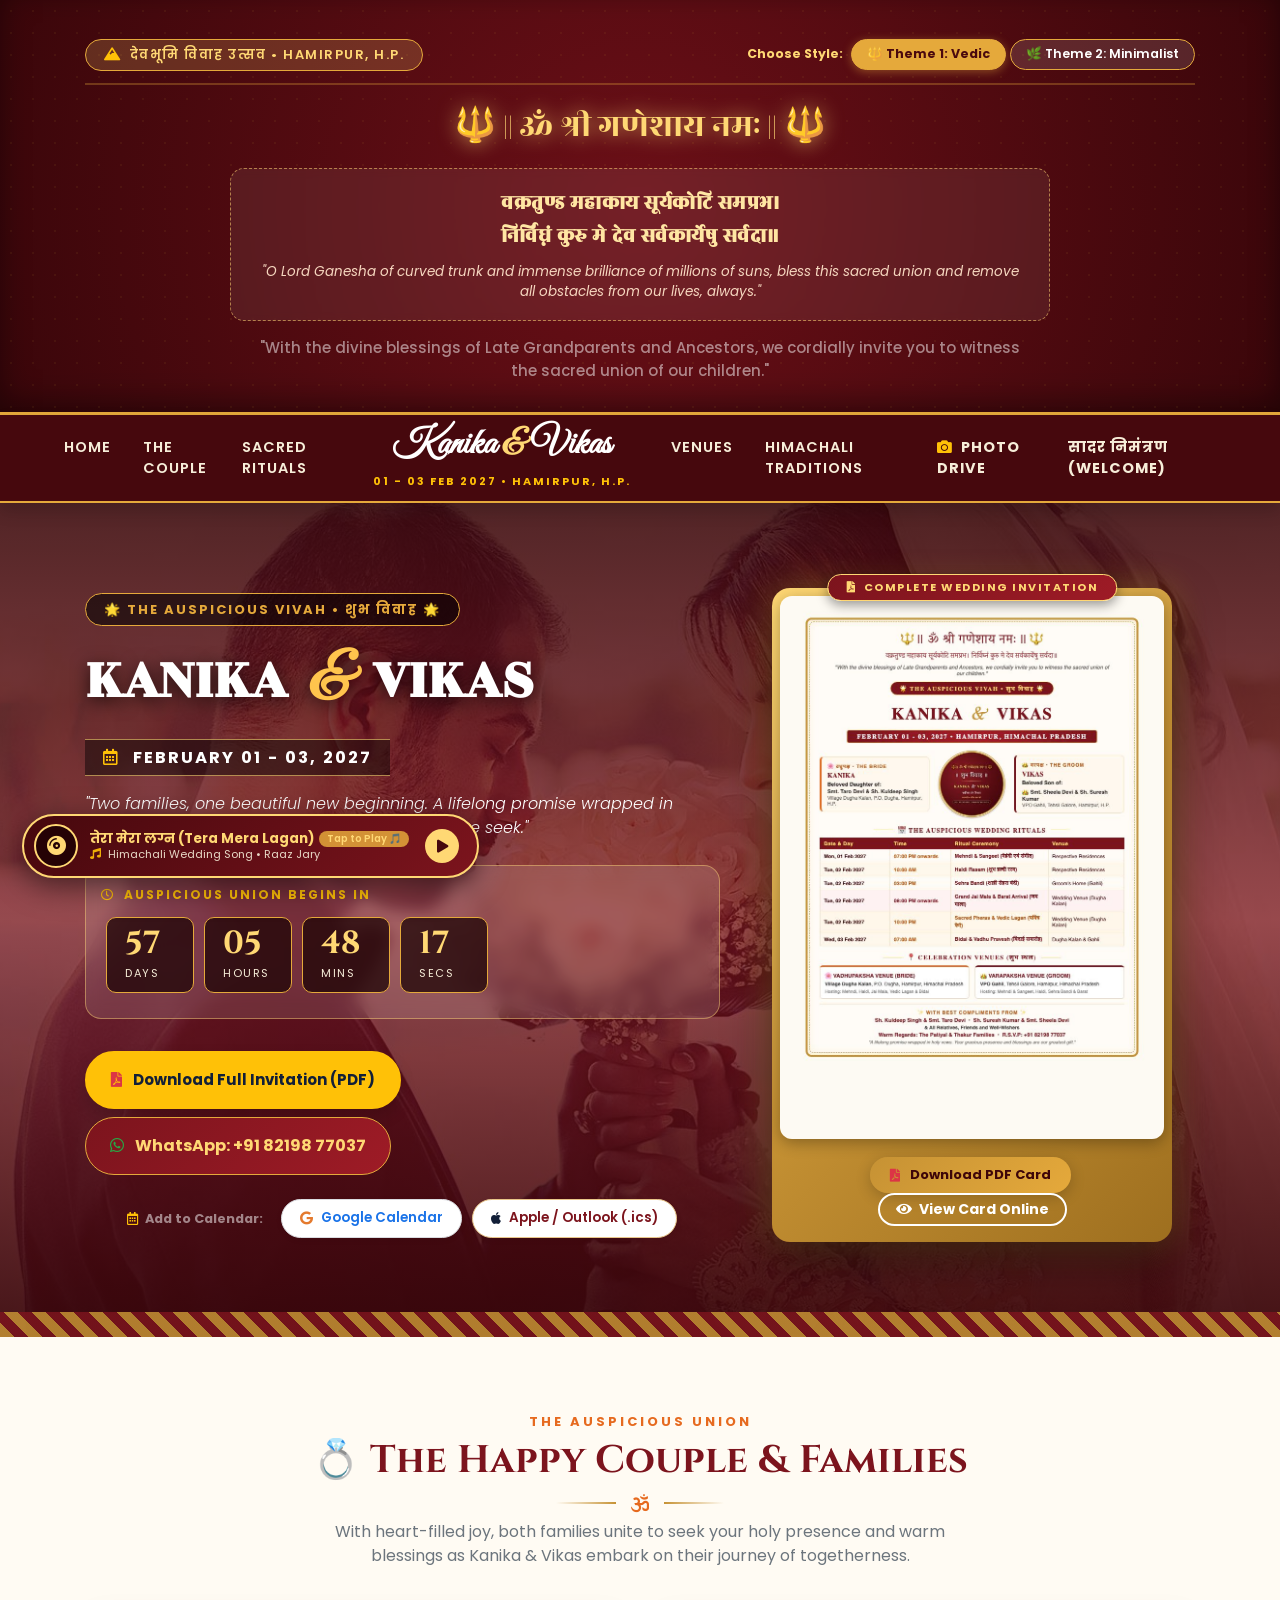
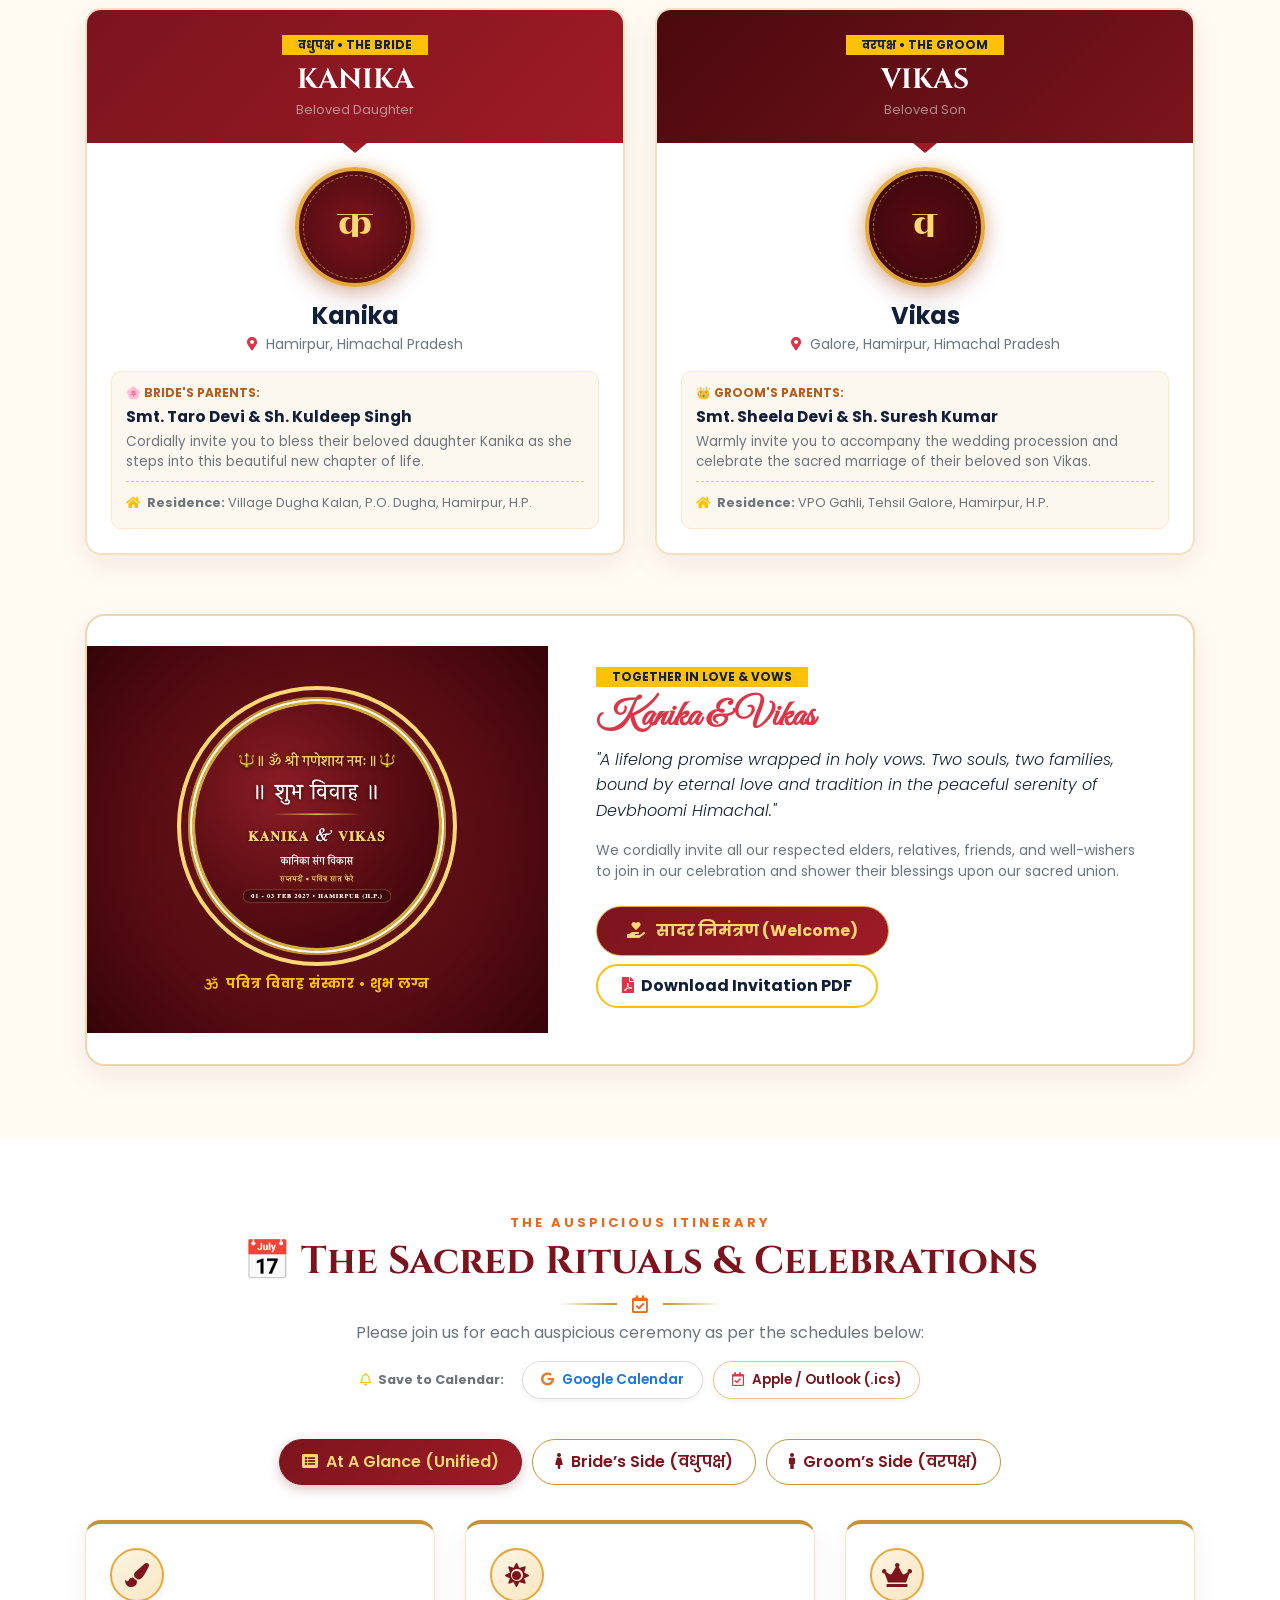
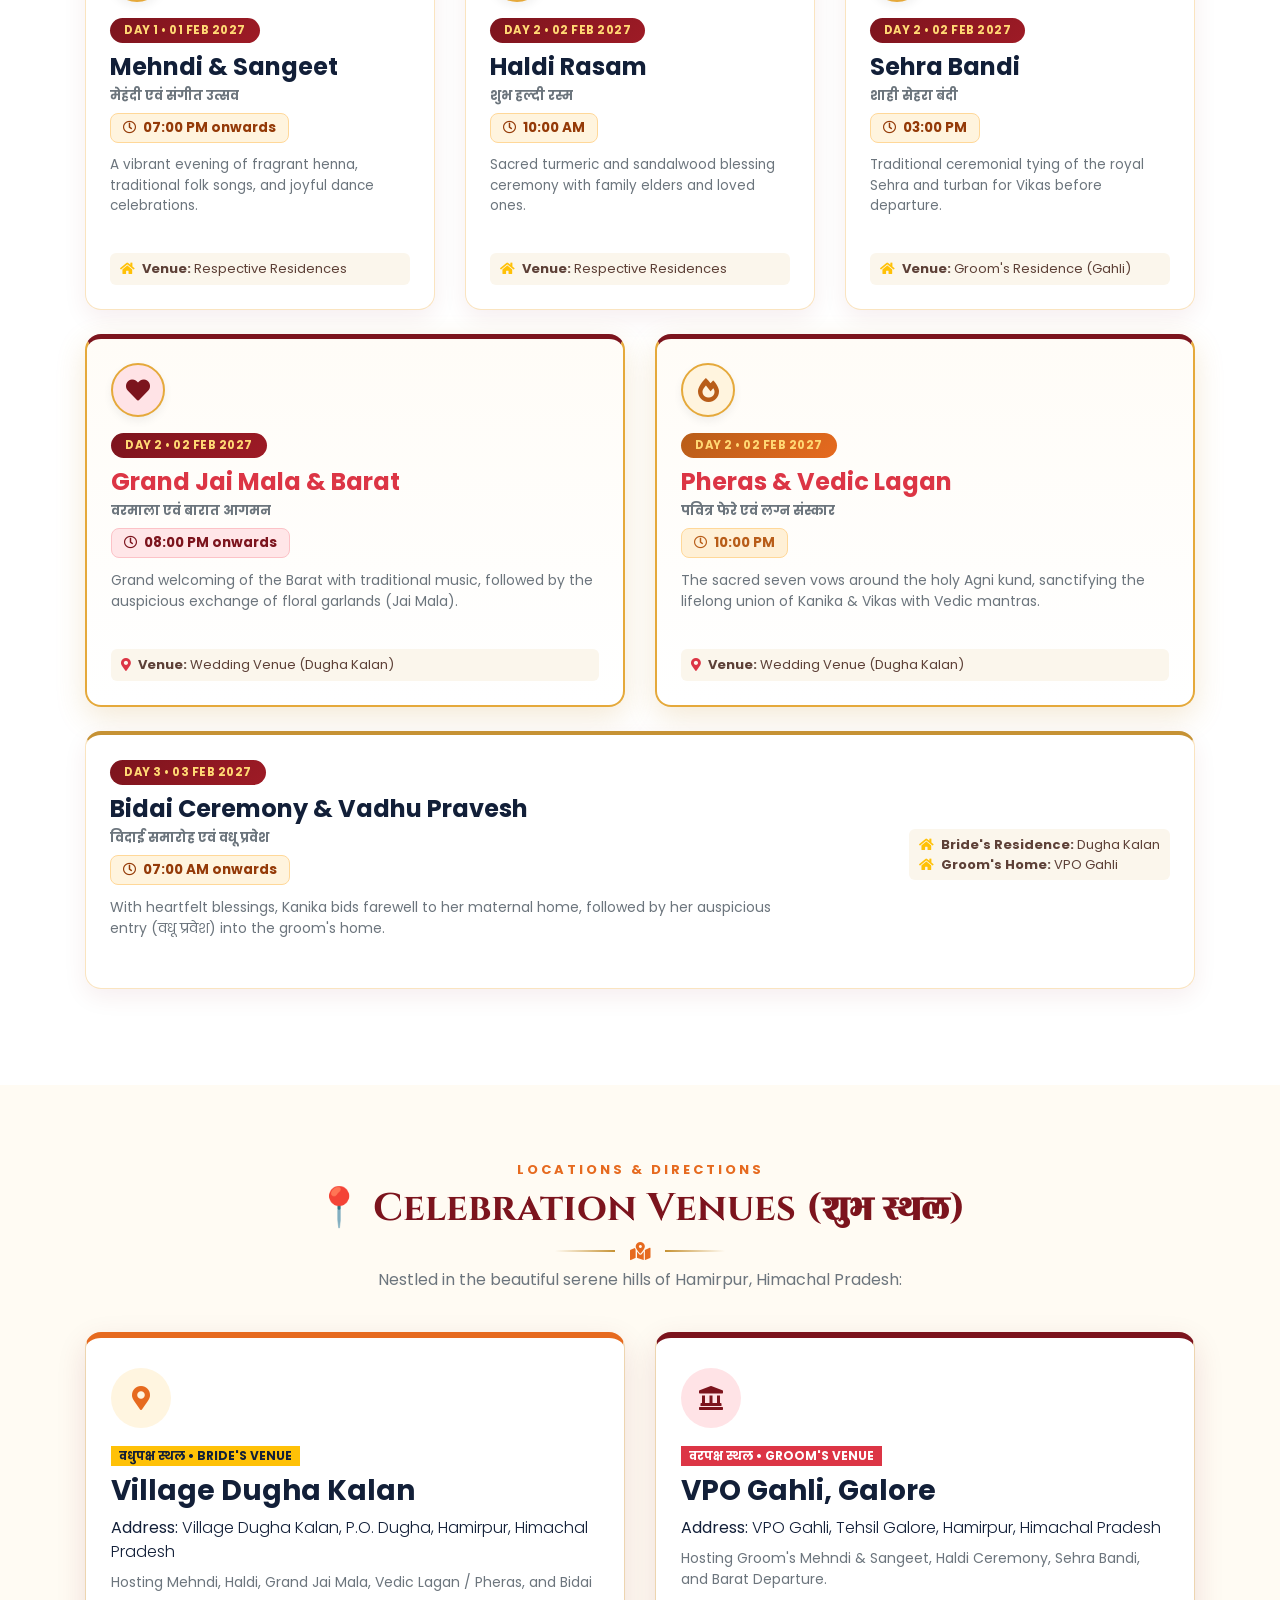
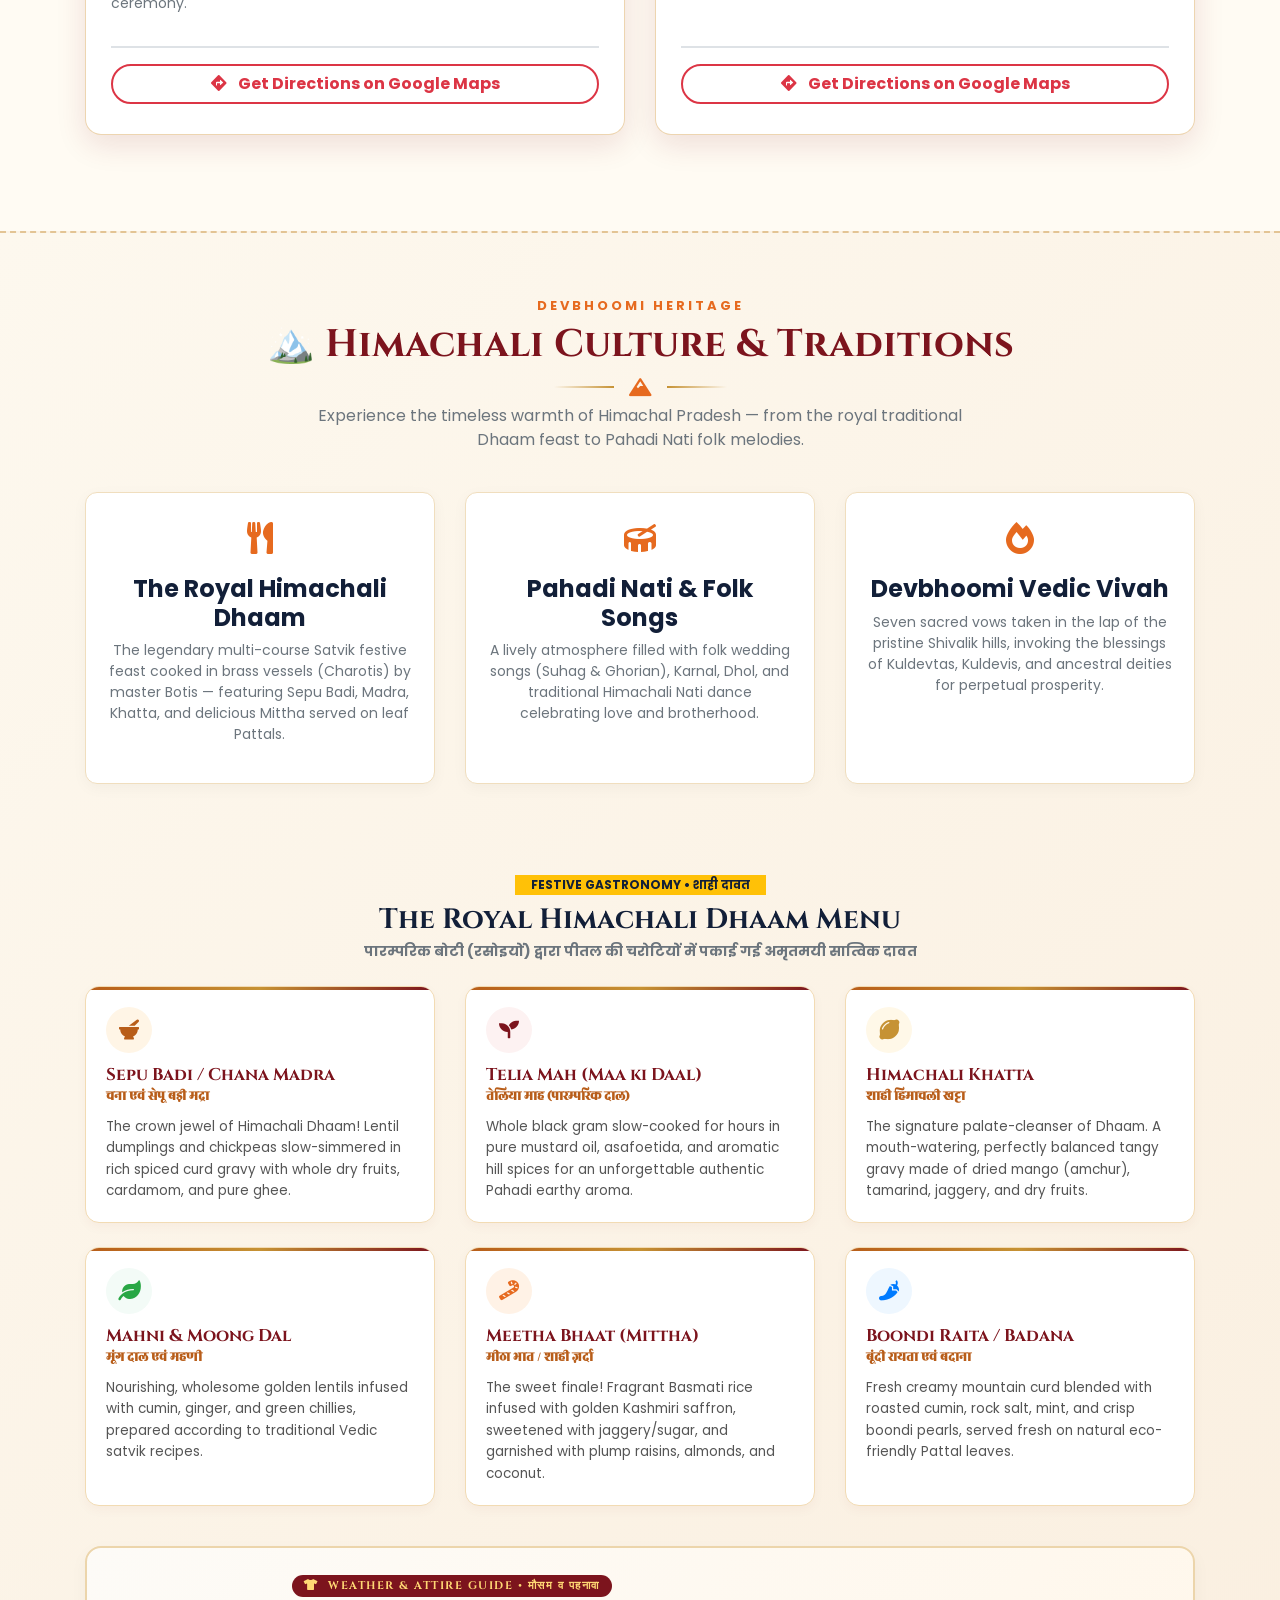
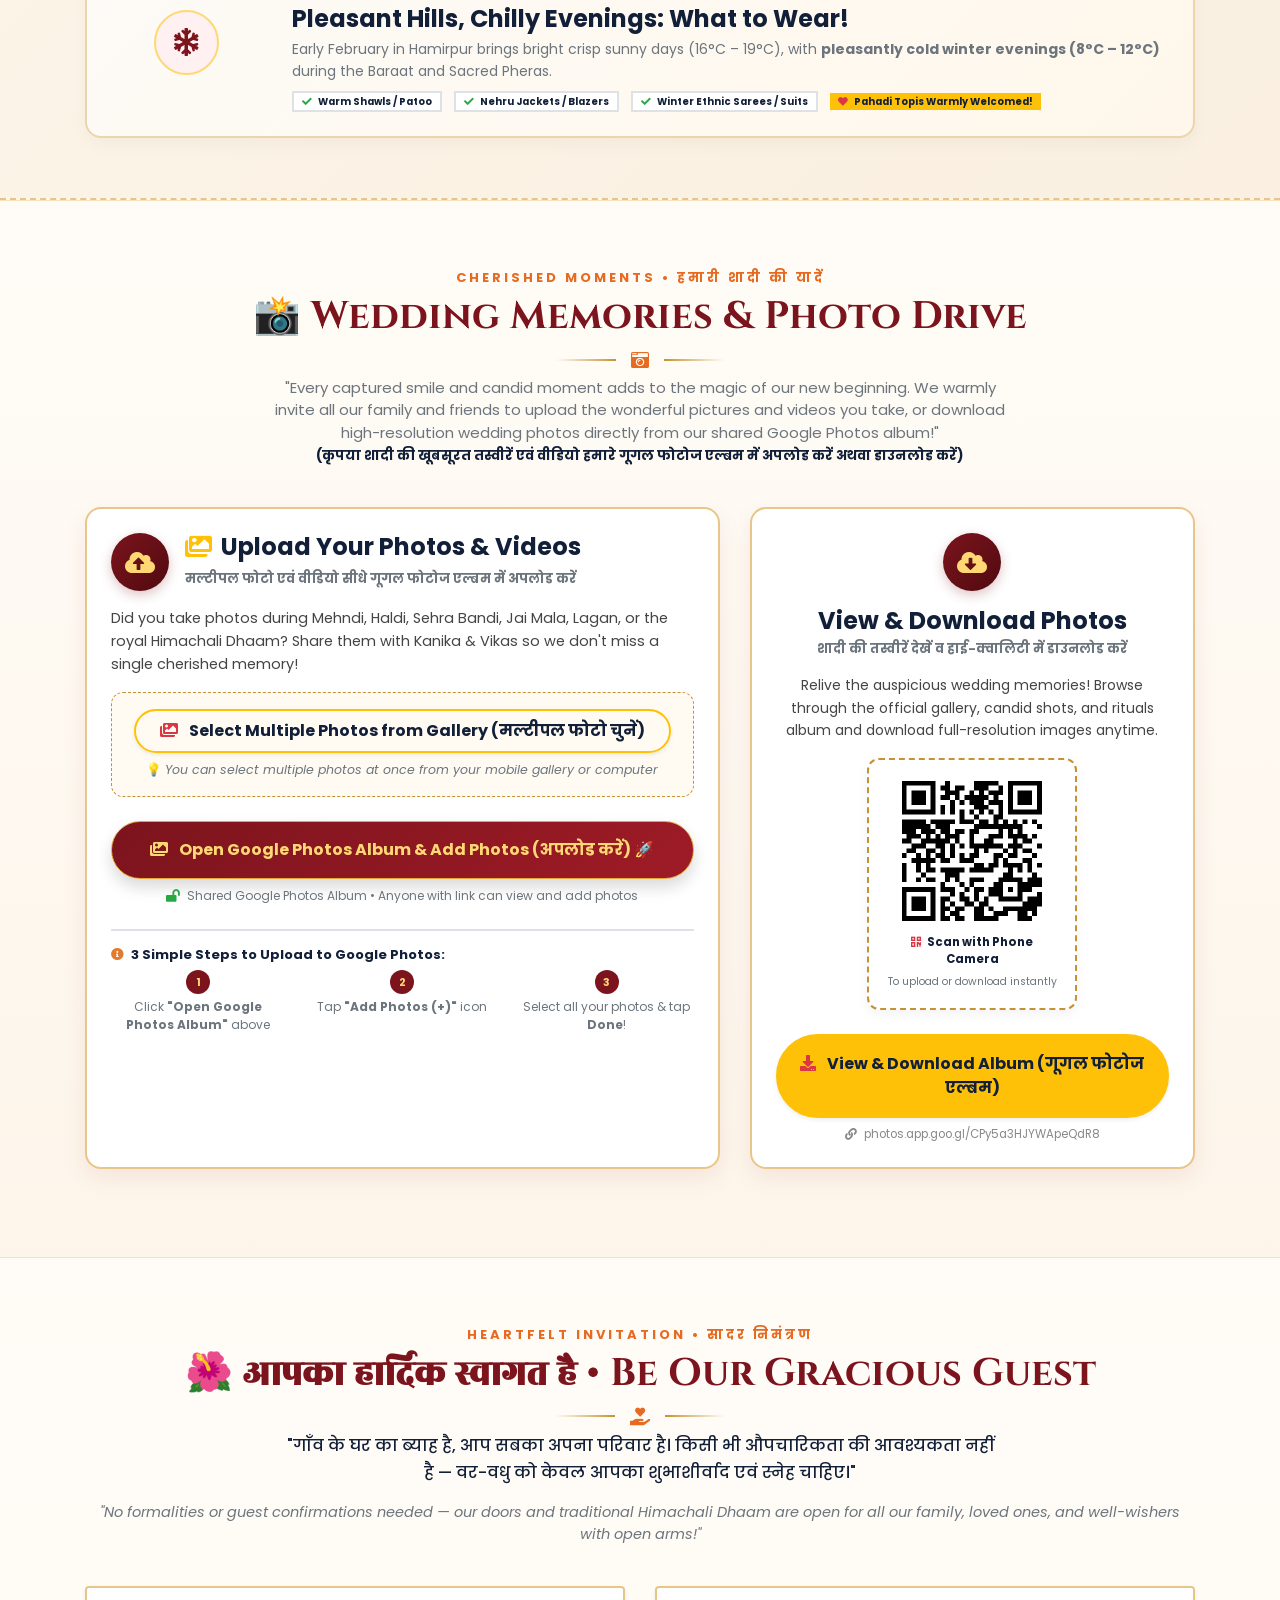
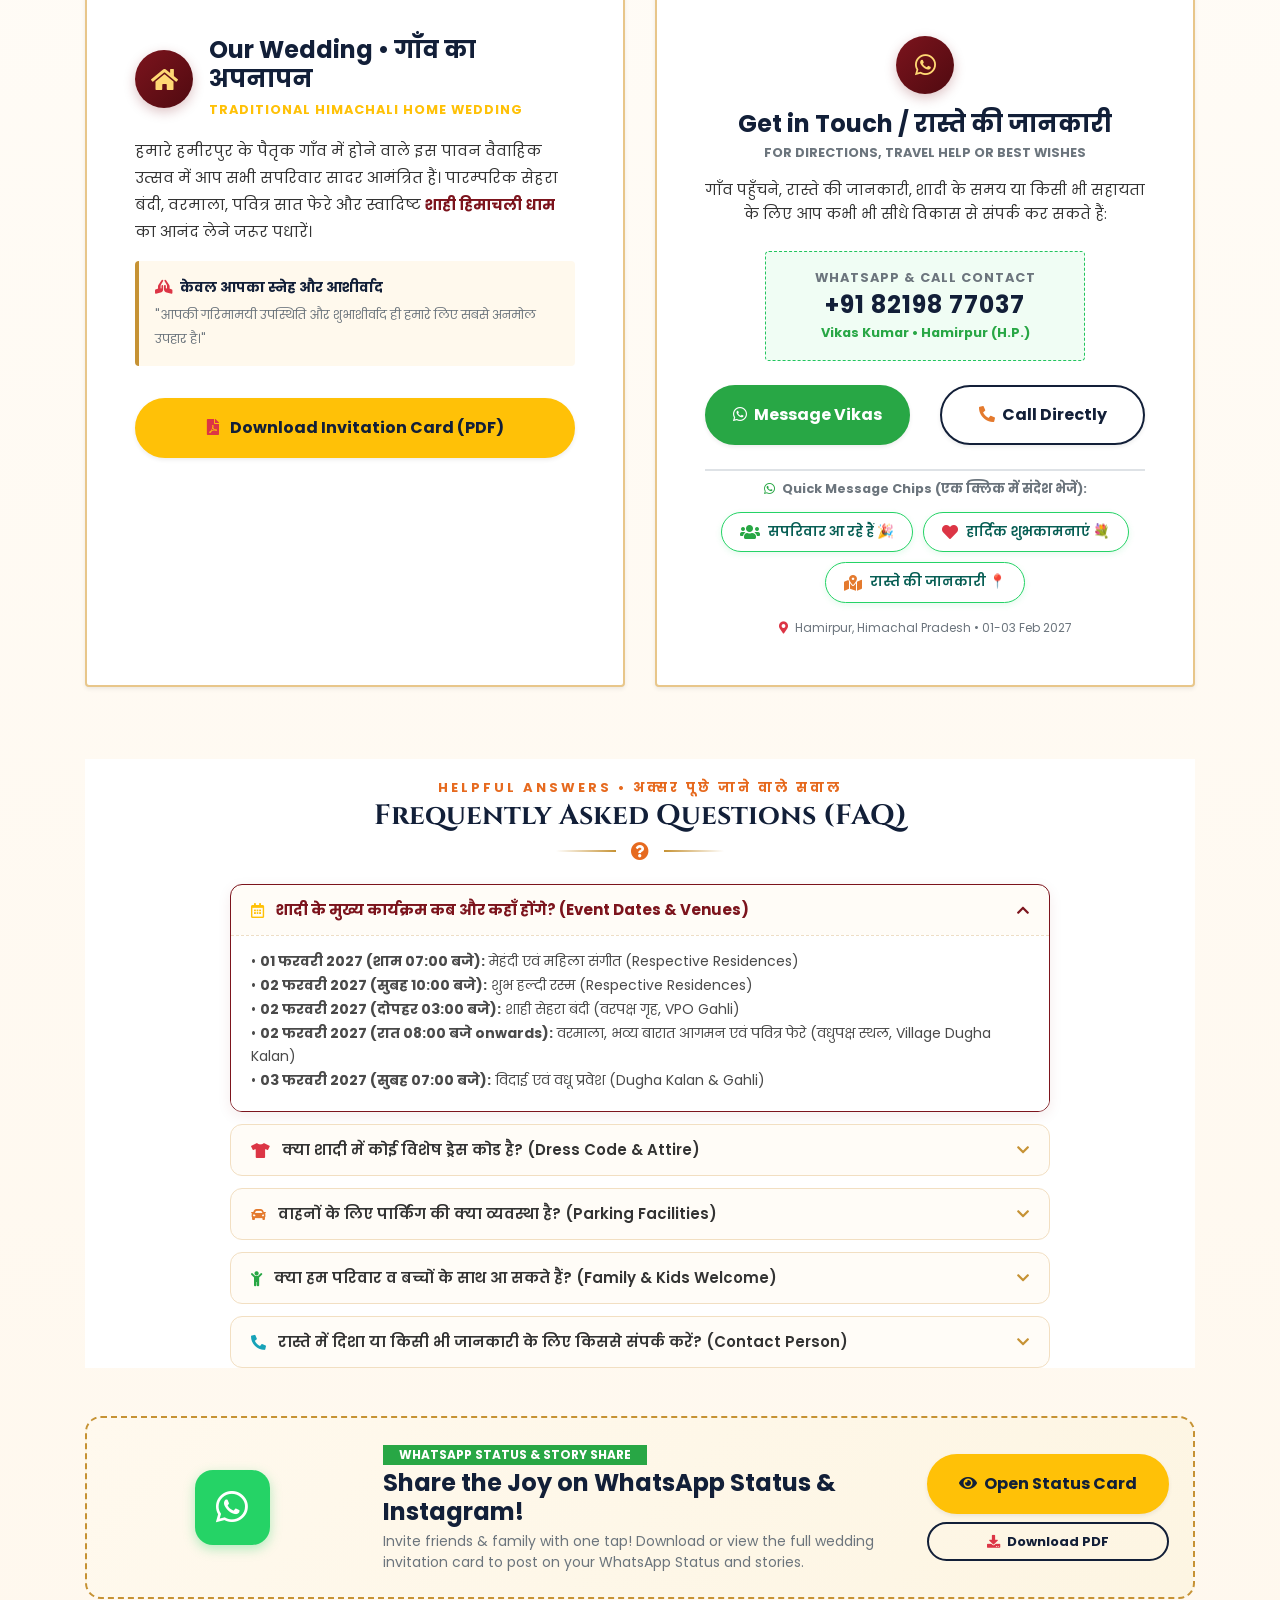
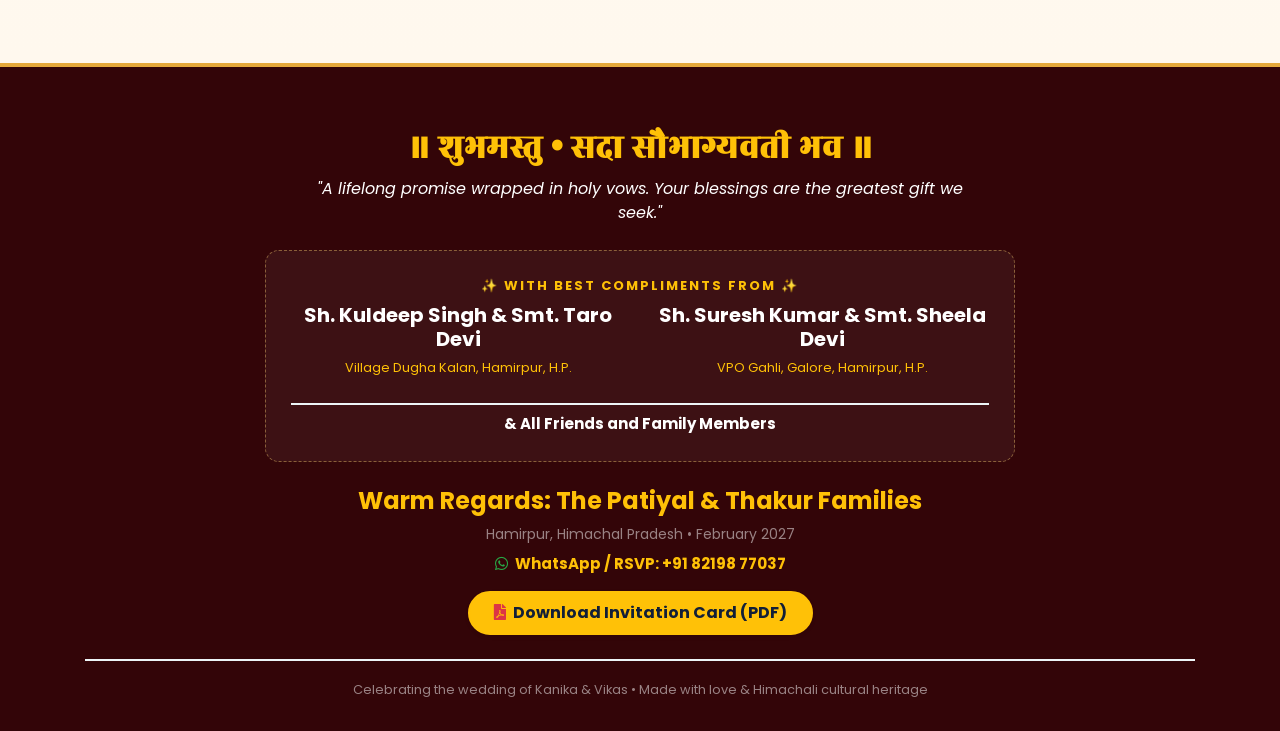
==== index.html @ 939f7680 "ui chnages" ====
<!DOCTYPE html>
<html lang="en">

<head>
    <meta charset="utf-8">
    <title>Kanika & Vikas Wedding | The Auspicious Vivah | Hamirpur, Himachal Pradesh</title>
    <meta content="width=device-width, initial-scale=1.0" name="viewport">
    <meta content="Kanika and Vikas Wedding, Himachali Wedding, Royal Vedic Vivah, Hamirpur Himachal Pradesh" name="keywords">
    <meta content="With the divine blessings of Late Grandparents & Ancestors, cordially inviting you to celebrate the marriage of Kanika & Vikas. February 01-03, 2027 in Hamirpur, H.P." name="description">

    <!-- Favicon -->
    <link href="img/favicon.ico" rel="icon" type="image/x-icon">
    <link href="img/royal-vivah-crest.png" rel="apple-touch-icon">

    <!-- Open Graph / WhatsApp Sharing Metadata -->
    <meta property="og:type" content="website">
    <meta property="og:title" content="Kanika &amp; Vikas Wedding | Auspicious Vivah • 01-03 Feb 2027">
    <meta property="og:description" content="With the divine blessings of our ancestors, cordially inviting you with family to celebrate the sacred marriage of Kanika &amp; Vikas in Hamirpur, Himachal Pradesh.">
    <meta property="og:image" content="img/royal-vivah-crest.png">
    <meta property="og:site_name" content="Kanika &amp; Vikas Wedding">

    <!-- Twitter Cards -->
    <meta name="twitter:card" content="summary_large_image">
    <meta name="twitter:title" content="Kanika &amp; Vikas Wedding | Auspicious Vivah • 01-03 Feb 2027">
    <meta name="twitter:description" content="Cordially inviting you with family to celebrate the sacred marriage of Kanika &amp; Vikas in Hamirpur, Himachal Pradesh.">
    <meta name="twitter:image" content="img/royal-vivah-crest.png">

    <!-- Google Web Fonts -->
    <link rel="preconnect" href="https://fonts.gstatic.com">
    <link href="https://fonts.googleapis.com/css2?family=Cinzel:wght@500;600;700;800&family=Great+Vibes&family=Marcellus&family=Montserrat:wght@400;500;600;700&family=Poppins:wght@300;400;500;600;700&family=Rozha+One&family=Yatra+One&display=swap" rel="stylesheet"> 

    <!-- Font Awesome -->
    <link href="https://cdnjs.cloudflare.com/ajax/libs/font-awesome/5.15.4/css/all.min.css" rel="stylesheet">

    <!-- Customized Bootstrap Stylesheet -->
    <link href="css/style.css" rel="stylesheet">

    <!-- Himachali Royal Vedic & Modern Minimalist Custom Styles -->
    <link href="css/himachali-vedic.css" rel="stylesheet">
</head>

<body data-spy="scroll" data-target=".navbar" data-offset="75">

    <!-- Background Audio: Plays Automatically by Default -->
    <audio id="weddingAudio" autoplay loop playsinline webkit-playsinline preload="auto">
        <source src="audio/tera-mera-lagan.mp3" type="audio/mpeg">
    </audio>

    <!-- Floating Music Bar -->
    <div class="floating-music-bar pulse-glow" id="floatingMusicBar" title="Click to Pause / Play 'Tera Mera Lagan' Himachali wedding song">
        <div class="music-disc-icon" id="musicDiscIcon">
            <i class="fas fa-compact-disc"></i>
        </div>
        <div class="music-info">
            <div class="d-flex align-items-center">
                <span class="music-title">तेरा मेरा लग्न (Tera Mera Lagan)</span>
                <span class="music-status-pill" id="musicStatusPill" style="background: rgba(229, 169, 59, 0.85);">Tap to Play 🎵</span>
            </div>
            <span class="music-subtitle">
                <i class="fas fa-music text-warning mr-1"></i> Himachali Wedding Song • Raaz Jary
            </span>
        </div>
        <button type="button" class="music-play-btn ml-1" id="btnMusicPlayToggle" aria-label="Toggle Play">
            <i class="fas fa-play" id="musicPlayBtnIcon"></i>
        </button>
    </div>

    <!-- Auspicious Vedic Invocation Header -->
    <header class="vedic-hero-banner" id="vedic-header">
        <!-- Top Utility Bar: Himachal Cultural Tag & Theme Switcher -->
        <div class="container mb-3">
            <div class="d-flex flex-wrap align-items-center justify-content-between pb-2 border-bottom border-warning" style="border-bottom-color: rgba(229, 169, 59, 0.3) !important;">
                <div class="d-flex align-items-center my-1">
                    <span class="himachali-badge">
                        <i class="fas fa-mountain text-warning"></i> देवभूमि विवाह उत्सव • Hamirpur, H.P.
                    </span>
                </div>
                <div class="d-flex align-items-center my-1">
                    <span class="mr-2 font-weight-bold d-none d-sm-inline" style="font-size: 12.5px; color: #ffd874;">Choose Style:</span>
                    <button type="button" class="theme-pill-btn active mr-1" id="btnThemeVedic" title="Traditional Vedic & Royal Himachali">
                        🔱 Theme 1: Vedic
                    </button>
                    <button type="button" class="theme-pill-btn" id="btnThemeMinimalist" title="Modern Minimalist & Clean">
                        🌿 Theme 2: Minimalist
                    </button>
                </div>
            </div>
        </div>

        <!-- Sacred Shloka & Ancestor Blessings -->
        <div class="container">
            <div class="om-symbol">🔱 || ॐ श्री गणेशाय नमः || 🔱</div>
            
            <div class="shloka-box">
                <div class="shloka-sanskrit font-sanskrit">
                    वक्रतुण्ड महाकाय सूर्यकोटि समप्रभ।<br>
                    निर्विघ्नं कुरु मे देव सर्वकार्येषु सर्वदा॥
                </div>
                <p class="shloka-meaning">
                    "O Lord Ganesha of curved trunk and immense brilliance of millions of suns, bless this sacred union and remove all obstacles from our lives, always."
                </p>
            </div>

            <div class="mt-3">
                <p class="text-white-50 mx-auto mb-0" style="font-size: 15px; font-weight: 500; max-width: 780px;">
                    "With the divine blessings of Late Grandparents and Ancestors, we cordially invite you to witness the sacred union of our children."
                </p>
            </div>
        </div>
    </header>

    <!-- Main Navigation Bar (Always Visible & Sticky) -->
    <nav class="navbar sticky-top shadow-sm navbar-expand-lg bg-dark navbar-dark px-lg-5">
        <a href="#home" class="navbar-brand d-block d-lg-none py-2">
            <h2 class="font-secondary text-white mb-0" style="font-size: 1.7rem;">Kanika <span class="text-warning">&</span> Vikas</h2>
        </a>
        <button type="button" class="navbar-toggler my-2" data-toggle="collapse" data-target="#navbarCollapse" aria-label="Toggle navigation">
            <span class="navbar-toggler-icon"></span>
        </button>
        <div class="collapse navbar-collapse justify-content-between" id="navbarCollapse">
            <div class="navbar-nav ml-auto py-0">
                <a href="#home" class="nav-item nav-link active">Home</a>
                <a href="#about" class="nav-item nav-link">The Couple</a>
                <a href="#rituals" class="nav-item nav-link">Sacred Rituals</a>
            </div>
            <a href="#home" class="navbar-brand mx-4 d-none d-lg-block text-center py-2">
                <h1 class="font-secondary text-white mb-n1" style="font-size: 2.3rem;">Kanika <span style="color: #ffd874;">&</span> Vikas</h1>
                <small class="text-warning text-uppercase font-weight-bold" style="letter-spacing: 2px; font-size: 11px;">01 - 03 Feb 2027 • Hamirpur, H.P.</small>
            </a>
            <div class="navbar-nav mr-auto py-0">
                <a href="#venues" class="nav-item nav-link">Venues</a>
                <a href="#traditions" class="nav-item nav-link">Himachali Traditions</a>
                <a href="#memories" class="nav-item nav-link font-weight-bold text-warning"><i class="fas fa-camera text-warning mr-1"></i> Photo Drive</a>
                <a href="#welcome" class="nav-item nav-link font-weight-bold">सादर निमंत्रण (Welcome)</a>
            </div>
        </div>
    </nav>
    <!-- Navbar End -->

    <!-- Hero / Celebration Banner with Full Wedding Invitation Card & PDF Download -->
    <section class="himachali-hero" id="home">
        <div class="container position-relative" style="z-index: 2;">
            <div class="row align-items-center">
                <!-- Left Column: Couple Titles, Countdown & PDF Download Buttons -->
                <div class="col-lg-7 text-lg-left text-center mb-5 mb-lg-0">
                    <div class="mb-3">
                        <span class="vivah-hero-pill">
                            🌟 The Auspicious Vivah • शुभ विवाह 🌟
                        </span>
                    </div>
                    
                    <h1 class="couple-names-title m-0">
                        KANIKA <span>&</span> VIKAS
                    </h1>
                    
                    <div class="hero-date-box my-3">
                        <h4 class="text-uppercase font-weight-bold text-white m-0">
                            <i class="far fa-calendar-alt text-warning mr-2"></i> February 01 - 03, 2027
                        </h4>
                    </div>

                    <p class="lead text-light mb-4" style="max-width: 620px; font-size: 16px; font-style: italic;">
                        "Two families, one beautiful new beginning. A lifelong promise wrapped in holy vows. Your blessings are the greatest gift we seek."
                    </p>

                    <!-- Live Countdown Timer -->
                    <div class="countdown-container ml-lg-0">
                        <div class="text-uppercase font-weight-bold text-warning mb-2" style="font-size: 12px; letter-spacing: 2px;">
                            <i class="far fa-clock mr-1"></i> Auspicious Union Begins In
                        </div>
                        <div class="d-flex justify-content-lg-start justify-content-center flex-wrap">
                            <div class="countdown-box">
                                <div class="countdown-num" id="countDays">--</div>
                                <div class="countdown-label">Days</div>
                            </div>
                            <div class="countdown-box">
                                <div class="countdown-num" id="countHours">--</div>
                                <div class="countdown-label">Hours</div>
                            </div>
                            <div class="countdown-box">
                                <div class="countdown-num" id="countMinutes">--</div>
                                <div class="countdown-label">Mins</div>
                            </div>
                            <div class="countdown-box">
                                <div class="countdown-num" id="countSeconds">--</div>
                                <div class="countdown-label">Secs</div>
                            </div>
                        </div>
                    </div>

                    <!-- PDF & WhatsApp Action Buttons -->
                    <div class="mt-4 pt-2 hero-cta-buttons">
                        <a href="Vikas-and-Kanika-Wedding-Invitation.pdf" download="Vikas-and-Kanika-Wedding-Invitation.pdf" class="btn btn-warning font-weight-bold rounded-pill px-4 py-3 mr-2 mb-2 shadow text-dark" style="font-size: 15px;">
                            <i class="fas fa-file-pdf mr-2 text-danger"></i> Download Full Invitation (PDF)
                        </a>
                        <a href="https://wa.me/918219877037?text=Namaste%20%F0%9F%99%8F%20Hearty%20congratulations%20to%20Kanika%20%26%20Vikas%20on%20their%20wedding!" target="_blank" rel="noopener noreferrer" class="btn btn-royal-primary mr-2 mb-2 font-weight-bold py-3 px-4">
                            <i class="fab fa-whatsapp mr-2 text-success"></i> WhatsApp: +91 82198 77037
                        </a>
                    </div>

                    <!-- Add to Calendar Quick Actions -->
                    <div class="calendar-action-wrap mt-3">
                        <span class="text-white-50 small mr-2 font-weight-bold"><i class="far fa-calendar-alt text-warning mr-1"></i> Add to Calendar:</span>
                        <a href="https://calendar.google.com/calendar/render?action=TEMPLATE&text=Kanika+%26+Vikas+Wedding+(Jai+Mala+%26+Vedic+Lagan)&dates=20270202T133000Z/20270202T233000Z&details=With+the+divine+blessings+of+family+and+ancestors,+cordially+inviting+you+to+celebrate+the+sacred+marriage+of+Kanika+%26+Vikas.+Hamirpur,+H.P.+Contact:+%2B918219877037&location=Village+Dugha+Kalan,+Hamirpur,+Himachal+Pradesh" target="_blank" rel="noopener noreferrer" class="btn-cal-pill btn-cal-google">
                            <i class="fab fa-google text-primary"></i> Google Calendar
                        </a>
                        <a href="Kanika-and-Vikas-Wedding.ics" download="Kanika-and-Vikas-Wedding.ics" class="btn-cal-pill btn-cal-ics">
                            <i class="fab fa-apple text-dark"></i> Apple / Outlook (.ics)
                        </a>
                    </div>
                </div>

                <!-- Right Column: Printable Full Invitation Card Preview -->
                <div class="col-lg-5 text-center">
                    <div class="royal-card-showcase">
                        <div class="invitation-badge-top">
                            <i class="fas fa-file-pdf mr-1"></i> Complete Wedding Invitation
                        </div>
                        <img src="img/invitation-card-full-preview.jpg" alt="Vikas and Kanika Complete Wedding Invitation Card with All Details" class="royal-invitation-img">
                        <div class="p-2 text-center">
                            <a href="Vikas-and-Kanika-Wedding-Invitation.pdf" download="Vikas-and-Kanika-Wedding-Invitation.pdf" class="view-card-btn mr-1">
                                <i class="fas fa-file-pdf text-danger mr-1"></i> Download PDF Card
                            </a>
                            <a href="invitation-card.html" target="_blank" rel="noopener noreferrer" class="btn btn-sm btn-outline-light rounded-pill px-3 py-1 font-weight-bold">
                                <i class="fas fa-eye mr-1"></i> View Card Online
                            </a>
                        </div>
                    </div>
                </div>
            </div>
        </div>
    </section>
    <!-- Hero End -->

    <!-- The Happy Couple & Families Start (Clean Dignified Layout without Solo Portraits) -->
    <section class="container-fluid py-5" id="about">
        <div class="container py-4">
            <div class="vedic-section-title text-center">
                <span class="section-subtitle">The Auspicious Union</span>
                <h2>💍 The Happy Couple &amp; Families</h2>
                <div class="traditional-divider">
                    <i class="fas fa-om"></i>
                </div>
                <p class="text-muted mt-2 mx-auto" style="max-width: 680px;">
                    With heart-filled joy, both families unite to seek your holy presence and warm blessings as Kanika &amp; Vikas embark on their journey of togetherness.
                </p>
            </div>

            <div class="row align-items-stretch">
                <!-- The Bride -->
                <div class="col-lg-6 mb-4">
                    <div class="couple-card">
                        <div class="couple-card-header text-center">
                            <span class="badge badge-warning text-dark text-uppercase px-3 py-1 font-weight-bold mb-2">वधुपक्ष • The Bride</span>
                            <h3 class="text-white mb-0 font-weight-bold" style="font-family: 'Cinzel', serif;">KANIKA</h3>
                            <small class="text-white-50">Beloved Daughter</small>
                        </div>
                        <div class="p-4 text-center">
                            <!-- Royal Bride Monogram & Sacred Kalash Emblem -->
                            <div class="monogram-circle">
                                <span>क</span>
                            </div>
                            <h4 class="text-dark font-weight-bold mb-1">Kanika</h4>
                            <p class="text-muted mb-3" style="font-size: 14px;">
                                <i class="fas fa-map-marker-alt text-danger mr-1"></i> Hamirpur, Himachal Pradesh
                            </p>
                            
                            <div class="parents-box text-left">
                                <h6 class="text-uppercase font-weight-bold text-dark mb-1" style="font-size: 12px; color: #b85d19 !important;">
                                    🌸 Bride's Parents:
                                </h6>
                                <p class="m-0 font-weight-bold text-dark" style="font-size: 15.5px;">
                                    Smt. Taro Devi &amp; Sh. Kuldeep Singh
                                </p>
                                <p class="text-muted mb-0 mt-1" style="font-size: 13.5px;">
                                    Cordially invite you to bless their beloved daughter Kanika as she steps into this beautiful new chapter of life.
                                </p>
                                <hr class="my-2" style="border-top: 1px dashed #e5c38d;">
                                <small class="text-muted">
                                    <i class="fas fa-home text-warning mr-1"></i> <strong>Residence:</strong> Village Dugha Kalan, P.O. Dugha, Hamirpur, H.P.
                                </small>
                            </div>
                        </div>
                    </div>
                </div>

                <!-- The Groom -->
                <div class="col-lg-6 mb-4">
                    <div class="couple-card">
                        <div class="couple-card-header text-center" style="background: linear-gradient(135deg, #4a090e, #7c141d);">
                            <span class="badge badge-warning text-dark text-uppercase px-3 py-1 font-weight-bold mb-2">वरपक्ष • The Groom</span>
                            <h3 class="text-white mb-0 font-weight-bold" style="font-family: 'Cinzel', serif;">VIKAS</h3>
                            <small class="text-white-50">Beloved Son</small>
                        </div>
                        <div class="p-4 text-center">
                            <!-- Royal Groom Monogram & Pagdi Emblem -->
                            <div class="monogram-circle" style="background: radial-gradient(circle at center, #580c13 0%, #3a060a 100%);">
                                <span>व</span>
                            </div>
                            <h4 class="text-dark font-weight-bold mb-1">Vikas</h4>
                            <p class="text-muted mb-3" style="font-size: 14px;">
                                <i class="fas fa-map-marker-alt text-danger mr-1"></i> Galore, Hamirpur, Himachal Pradesh
                            </p>
                            
                            <div class="parents-box text-left">
                                <h6 class="text-uppercase font-weight-bold text-dark mb-1" style="font-size: 12px; color: #b85d19 !important;">
                                    👑 Groom's Parents:
                                </h6>
                                <p class="m-0 font-weight-bold text-dark" style="font-size: 15.5px;">
                                    Smt. Sheela Devi &amp; Sh. Suresh Kumar
                                </p>
                                <p class="text-muted mb-0 mt-1" style="font-size: 13.5px;">
                                    Warmly invite you to accompany the wedding procession and celebrate the sacred marriage of their beloved son Vikas.
                                </p>
                                <hr class="my-2" style="border-top: 1px dashed #e5c38d;">
                                <small class="text-muted">
                                    <i class="fas fa-home text-warning mr-1"></i> <strong>Residence:</strong> VPO Gahli, Tehsil Galore, Hamirpur, H.P.
                                </small>
                            </div>
                        </div>
                    </div>
                </div>
            </div>

            <!-- Auspicious Union / Royal Vivah Showcase -->
            <div class="couple-romance-wrap">
                <div class="row no-gutters align-items-center">
                    <div class="col-md-5 text-center p-3 p-md-4" style="background: radial-gradient(circle at center, #8c1d25 0%, #580c13 60%, #350408 100%);">
                        <div class="crest-container py-3">
                            <img src="img/royal-vivah-crest.png" alt="Auspicious Shubh Vivah Royal Crest" class="img-fluid rounded-circle shadow-lg" style="max-width: 280px; width: 85%; border: 4px solid #ffd874;">
                            <div class="mt-2 text-warning font-weight-bold" style="font-size: 13px; letter-spacing: 1px;">
                                <i class="fas fa-om mr-1"></i> पवित्र विवाह संस्कार • शुभ लग्न
                            </div>
                        </div>
                    </div>
                    <div class="col-md-7 p-4 p-lg-5 text-center text-md-left">
                        <span class="badge badge-warning text-dark font-weight-bold text-uppercase px-3 py-1 mb-2">
                            Together in Love &amp; Vows
                        </span>
                        <h3 class="font-secondary text-danger mb-2" style="font-size: 2.3rem;">
                            Kanika &amp; Vikas
                        </h3>
                        <p class="lead font-italic text-dark mb-3" style="font-size: 16px; line-height: 1.6;">
                            "A lifelong promise wrapped in holy vows. Two souls, two families, bound by eternal love and tradition in the peaceful serenity of Devbhoomi Himachal."
                        </p>
                        <p class="text-muted mb-4" style="font-size: 14px;">
                            We cordially invite all our respected elders, relatives, friends, and well-wishers to join in our celebration and shower their blessings upon our sacred union.
                        </p>
                        <div class="btn-block-mobile">
                            <a href="#welcome" class="btn btn-royal-primary font-weight-bold mr-2 mb-2">
                                <i class="fas fa-hand-holding-heart mr-2"></i> सादर निमंत्रण (Welcome)
                            </a>
                            <a href="Vikas-and-Kanika-Wedding-Invitation.pdf" download="Vikas-and-Kanika-Wedding-Invitation.pdf" class="btn btn-outline-warning text-dark font-weight-bold rounded-pill px-4 py-2 mb-2">
                                <i class="fas fa-file-pdf mr-1 text-danger"></i> Download Invitation PDF
                            </a>
                        </div>
                    </div>
                </div>
            </div>
        </div>
    </section>
    <!-- The Happy Couple End -->

    <!-- Sacred Rituals & Wedding Itinerary Start (Enhanced Luxury Design) -->
    <section class="container-fluid py-5 bg-white" id="rituals">
        <div class="container py-4">
            <div class="vedic-section-title text-center">
                <span class="section-subtitle">The Auspicious Itinerary</span>
                <h2>📅 The Sacred Rituals &amp; Celebrations</h2>
                <div class="traditional-divider">
                    <i class="far fa-calendar-check"></i>
                </div>
                <p class="text-muted mt-2">
                    Please join us for each auspicious ceremony as per the schedules below:
                </p>
                <!-- Add to Calendar Bar -->
                <div class="calendar-action-wrap mb-4">
                    <span class="text-muted small font-weight-bold mr-2"><i class="far fa-bell text-warning mr-1"></i> Save to Calendar:</span>
                    <a href="https://calendar.google.com/calendar/render?action=TEMPLATE&text=Kanika+%26+Vikas+Wedding+(Jai+Mala+%26+Vedic+Lagan)&dates=20270202T133000Z/20270202T233000Z&details=With+the+divine+blessings+of+family+and+ancestors,+celebrating+the+sacred+marriage+of+Kanika+%26+Vikas.+Hamirpur,+H.P.+Contact:+%2B918219877037&location=Village+Dugha+Kalan,+Hamirpur,+Himachal+Pradesh" target="_blank" rel="noopener noreferrer" class="btn-cal-pill btn-cal-google">
                        <i class="fab fa-google text-primary"></i> Google Calendar
                    </a>
                    <a href="Kanika-and-Vikas-Wedding.ics" download="Kanika-and-Vikas-Wedding.ics" class="btn-cal-pill btn-cal-ics">
                        <i class="far fa-calendar-check text-danger"></i> Apple / Outlook (.ics)
                    </a>
                </div>
            </div>

            <!-- Tab Selectors -->
            <div class="itinerary-nav-pills">
                <button type="button" class="itinerary-pill active" data-target="tabGlance">
                    <i class="fas fa-list-alt mr-1"></i> At A Glance (Unified)
                </button>
                <button type="button" class="itinerary-pill" data-target="tabBride">
                    <i class="fas fa-female mr-1"></i> Bride’s Side (वधुपक्ष)
                </button>
                <button type="button" class="itinerary-pill" data-target="tabGroom">
                    <i class="fas fa-male mr-1"></i> Groom’s Side (वरपक्ष)
                </button>
            </div>

            <!-- TAB 1: AT A GLANCE (ENHANCED ROYAL CARDS GRID) -->
            <div class="itinerary-tab-panel" id="tabGlance">
                <div class="row align-items-stretch">
                    <!-- Ritual 1: Mehndi & Sangeet -->
                    <div class="col-lg-4 col-md-6 mb-4">
                        <div class="ritual-card">
                            <div>
                                <div class="ritual-icon-bubble">
                                    <i class="fas fa-paint-brush"></i>
                                </div>
                                <span class="ritual-badge">Day 1 • 01 Feb 2027</span>
                                <h4 class="font-weight-bold text-dark mb-1">Mehndi &amp; Sangeet</h4>
                                <small class="text-muted d-block mb-2 font-weight-bold">मेहंदी एवं संगीत उत्सव</small>
                                <div class="ritual-time-badge">
                                    <i class="far fa-clock"></i> 07:00 PM onwards
                                </div>
                                <p class="text-muted mb-0" style="font-size: 13.5px;">
                                    A vibrant evening of fragrant henna, traditional folk songs, and joyful dance celebrations.
                                </p>
                            </div>
                            <div class="ritual-location-tag">
                                <i class="fas fa-home text-warning mr-1"></i> <strong>Venue:</strong> Respective Residences
                            </div>
                        </div>
                    </div>

                    <!-- Ritual 2: Haldi Rasam -->
                    <div class="col-lg-4 col-md-6 mb-4">
                        <div class="ritual-card">
                            <div>
                                <div class="ritual-icon-bubble">
                                    <i class="fas fa-sun"></i>
                                </div>
                                <span class="ritual-badge">Day 2 • 02 Feb 2027</span>
                                <h4 class="font-weight-bold text-dark mb-1">Haldi Rasam</h4>
                                <small class="text-muted d-block mb-2 font-weight-bold">शुभ हल्दी रस्म</small>
                                <div class="ritual-time-badge">
                                    <i class="far fa-clock"></i> 10:00 AM
                                </div>
                                <p class="text-muted mb-0" style="font-size: 13.5px;">
                                    Sacred turmeric and sandalwood blessing ceremony with family elders and loved ones.
                                </p>
                            </div>
                            <div class="ritual-location-tag">
                                <i class="fas fa-home text-warning mr-1"></i> <strong>Venue:</strong> Respective Residences
                            </div>
                        </div>
                    </div>

                    <!-- Ritual 3: Sehra Bandi -->
                    <div class="col-lg-4 col-md-6 mb-4">
                        <div class="ritual-card">
                            <div>
                                <div class="ritual-icon-bubble">
                                    <i class="fas fa-crown"></i>
                                </div>
                                <span class="ritual-badge">Day 2 • 02 Feb 2027</span>
                                <h4 class="font-weight-bold text-dark mb-1">Sehra Bandi</h4>
                                <small class="text-muted d-block mb-2 font-weight-bold">शाही सेहरा बंदी</small>
                                <div class="ritual-time-badge">
                                    <i class="far fa-clock"></i> 03:00 PM
                                </div>
                                <p class="text-muted mb-0" style="font-size: 13.5px;">
                                    Traditional ceremonial tying of the royal Sehra and turban for Vikas before departure.
                                </p>
                            </div>
                            <div class="ritual-location-tag">
                                <i class="fas fa-home text-warning mr-1"></i> <strong>Venue:</strong> Groom's Residence (Gahli)
                            </div>
                        </div>
                    </div>

                    <!-- Ritual 4: Grand Jai Mala -->
                    <div class="col-lg-6 col-md-6 mb-4">
                        <div class="ritual-card highlight-ritual">
                            <div>
                                <div class="ritual-icon-bubble" style="background: #ffe3e6; color: #7c141d;">
                                    <i class="fas fa-heart"></i>
                                </div>
                                <span class="ritual-badge" style="background: linear-gradient(135deg, #7c141d, #9e1b26);">Day 2 • 02 Feb 2027</span>
                                <h4 class="font-weight-bold text-danger mb-1">Grand Jai Mala &amp; Barat</h4>
                                <small class="text-muted d-block mb-2 font-weight-bold">वरमाला एवं बारात आगमन</small>
                                <div class="ritual-time-badge" style="background: #ffe6e8; color: #7c141d; border-color: #fcc2c7;">
                                    <i class="far fa-clock"></i> 08:00 PM onwards
                                </div>
                                <p class="text-muted mb-0" style="font-size: 14px;">
                                    Grand welcoming of the Barat with traditional music, followed by the auspicious exchange of floral garlands (Jai Mala).
                                </p>
                            </div>
                            <div class="ritual-location-tag">
                                <i class="fas fa-map-marker-alt text-danger mr-1"></i> <strong>Venue:</strong> Wedding Venue (Dugha Kalan)
                            </div>
                        </div>
                    </div>

                    <!-- Ritual 5: Sacred Pheras & Lagan -->
                    <div class="col-lg-6 col-md-6 mb-4">
                        <div class="ritual-card highlight-ritual">
                            <div>
                                <div class="ritual-icon-bubble" style="background: #fff4de; color: #b85d19;">
                                    <i class="fas fa-fire-alt"></i>
                                </div>
                                <span class="ritual-badge" style="background: linear-gradient(135deg, #b85d19, #e66a1f);">Day 2 • 02 Feb 2027</span>
                                <h4 class="font-weight-bold text-danger mb-1">Pheras &amp; Vedic Lagan</h4>
                                <small class="text-muted d-block mb-2 font-weight-bold">पवित्र फेरे एवं लग्न संस्कार</small>
                                <div class="ritual-time-badge" style="background: #fff0d6; color: #b85d19; border-color: #ffd899;">
                                    <i class="far fa-clock"></i> 10:00 PM
                                </div>
                                <p class="text-muted mb-0" style="font-size: 14px;">
                                    The sacred seven vows around the holy Agni kund, sanctifying the lifelong union of Kanika &amp; Vikas with Vedic mantras.
                                </p>
                            </div>
                            <div class="ritual-location-tag">
                                <i class="fas fa-map-marker-alt text-danger mr-1"></i> <strong>Venue:</strong> Wedding Venue (Dugha Kalan)
                            </div>
                        </div>
                    </div>

                    <!-- Ritual 6: Bidai & Vadhu Pravesh -->
                    <div class="col-lg-12 mb-4">
                        <div class="ritual-card">
                            <div class="row align-items-center">
                                <div class="col-md-8">
                                    <span class="ritual-badge">Day 3 • 03 Feb 2027</span>
                                    <h4 class="font-weight-bold text-dark mb-1">Bidai Ceremony &amp; Vadhu Pravesh</h4>
                                    <small class="text-muted d-block mb-2 font-weight-bold">विदाई समारोह एवं वधू प्रवेश</small>
                                    <div class="ritual-time-badge">
                                        <i class="far fa-clock"></i> 07:00 AM onwards
                                    </div>
                                    <p class="text-muted mb-0" style="font-size: 14px;">
                                        With heartfelt blessings, Kanika bids farewell to her maternal home, followed by her auspicious entry (वधू प्रवेश) into the groom's home.
                                    </p>
                                </div>
                                <div class="col-md-4 text-md-right mt-3 mt-md-0">
                                    <div class="ritual-location-tag d-inline-block text-left">
                                        <i class="fas fa-home text-warning mr-1"></i> <strong>Bride's Residence:</strong> Dugha Kalan<br>
                                        <i class="fas fa-home text-warning mr-1"></i> <strong>Groom's Home:</strong> VPO Gahli
                                    </div>
                                </div>
                            </div>
                        </div>
                    </div>
                </div>
            </div>

            <!-- TAB 2: BRIDE'S SIDE SCHEDULE (VADHUPAKSHA) -->
            <div class="itinerary-tab-panel" id="tabBride" style="display: none;">
                <div class="row align-items-stretch">
                    <div class="col-md-6 mb-4">
                        <div class="ritual-card">
                            <div>
                                <div class="ritual-icon-bubble"><i class="fas fa-paint-brush"></i></div>
                                <span class="ritual-badge">Day 1 • 01 Feb 2027</span>
                                <h4 class="font-weight-bold text-dark mb-1">Mehndi Ceremony</h4>
                                <div class="ritual-time-badge"><i class="far fa-clock"></i> 07:00 PM onwards</div>
                                <p class="text-muted">A vibrant evening of henna and folk songs at the Bride's Residence.</p>
                            </div>
                            <div class="ritual-location-tag"><i class="fas fa-home text-warning mr-1"></i> Bride's Residence, Dugha Kalan</div>
                        </div>
                    </div>

                    <div class="col-md-6 mb-4">
                        <div class="ritual-card">
                            <div>
                                <div class="ritual-icon-bubble"><i class="fas fa-sun"></i></div>
                                <span class="ritual-badge">Day 2 • 02 Feb 2027</span>
                                <h4 class="font-weight-bold text-dark mb-1">Haldi Rasam</h4>
                                <div class="ritual-time-badge"><i class="far fa-clock"></i> 10:00 AM</div>
                                <p class="text-muted">Traditional auspicious turmeric and sandalwood paste application.</p>
                            </div>
                            <div class="ritual-location-tag"><i class="fas fa-home text-warning mr-1"></i> Bride's Residence, Dugha Kalan</div>
                        </div>
                    </div>

                    <div class="col-md-6 mb-4">
                        <div class="ritual-card highlight-ritual">
                            <div>
                                <div class="ritual-icon-bubble" style="background: #ffe3e6; color: #7c141d;"><i class="fas fa-ring"></i></div>
                                <span class="ritual-badge">Day 2 • 02 Feb 2027</span>
                                <h4 class="font-weight-bold text-danger mb-1">Jai Mala &amp; Lagan</h4>
                                <div class="ritual-time-badge" style="background: #ffe6e8; color: #7c141d;"><i class="far fa-clock"></i> 08:00 PM &amp; 10:00 PM</div>
                                <p class="text-muted">Grand Jai Mala at 08:00 PM followed by Vedic Pheras &amp; Lagan at 10:00 PM.</p>
                            </div>
                            <div class="ritual-location-tag"><i class="fas fa-map-marker-alt text-danger mr-1"></i> Wedding Venue, Village Dugha Kalan</div>
                        </div>
                    </div>

                    <div class="col-md-6 mb-4">
                        <div class="ritual-card">
                            <div>
                                <div class="ritual-icon-bubble"><i class="fas fa-heart"></i></div>
                                <span class="ritual-badge">Day 3 • 03 Feb 2027</span>
                                <h4 class="font-weight-bold text-dark mb-1">Bidai Ceremony</h4>
                                <div class="ritual-time-badge"><i class="far fa-clock"></i> 07:00 AM</div>
                                <p class="text-muted">Emotional farewell with heart-filled blessings as Kanika departs for her new home.</p>
                            </div>
                            <div class="ritual-location-tag"><i class="fas fa-home text-warning mr-1"></i> Bride's Residence, Dugha Kalan</div>
                        </div>
                    </div>
                </div>
            </div>

            <!-- TAB 3: GROOM'S SIDE SCHEDULE (VARAPAKSHA) -->
            <div class="itinerary-tab-panel" id="tabGroom" style="display: none;">
                <div class="row align-items-stretch">
                    <div class="col-md-6 mb-4">
                        <div class="ritual-card">
                            <div>
                                <div class="ritual-icon-bubble"><i class="fas fa-music"></i></div>
                                <span class="ritual-badge">Day 1 • 01 Feb 2027</span>
                                <h4 class="font-weight-bold text-dark mb-1">Mehndi &amp; Sangeet</h4>
                                <div class="ritual-time-badge"><i class="far fa-clock"></i> 07:00 PM onwards</div>
                                <p class="text-muted">Music, dance, dhol, and celebration at the Groom's Residence.</p>
                            </div>
                            <div class="ritual-location-tag"><i class="fas fa-home text-warning mr-1"></i> Groom's Residence, VPO Gahli</div>
                        </div>
                    </div>

                    <div class="col-md-6 mb-4">
                        <div class="ritual-card">
                            <div>
                                <div class="ritual-icon-bubble"><i class="fas fa-sun"></i></div>
                                <span class="ritual-badge">Day 2 • 02 Feb 2027</span>
                                <h4 class="font-weight-bold text-dark mb-1">Haldi Ceremony</h4>
                                <div class="ritual-time-badge"><i class="far fa-clock"></i> 10:00 AM</div>
                                <p class="text-muted">Joyful Haldi bath and blessings for Vikas by family members.</p>
                            </div>
                            <div class="ritual-location-tag"><i class="fas fa-home text-warning mr-1"></i> Groom's Residence, VPO Gahli</div>
                        </div>
                    </div>

                    <div class="col-md-6 mb-4">
                        <div class="ritual-card">
                            <div>
                                <div class="ritual-icon-bubble"><i class="fas fa-crown"></i></div>
                                <span class="ritual-badge">Day 2 • 02 Feb 2027</span>
                                <h4 class="font-weight-bold text-dark mb-1">Sehra Bandi</h4>
                                <div class="ritual-time-badge"><i class="far fa-clock"></i> 03:00 PM</div>
                                <p class="text-muted">Ceremonial tying of the royal Sehra and turban for Vikas.</p>
                            </div>
                            <div class="ritual-location-tag"><i class="fas fa-home text-warning mr-1"></i> Groom's Residence, VPO Gahli</div>
                        </div>
                    </div>

                    <div class="col-md-6 mb-4">
                        <div class="ritual-card highlight-ritual">
                            <div>
                                <div class="ritual-icon-bubble" style="background: #ffe3e6; color: #7c141d;"><i class="fas fa-horse"></i></div>
                                <span class="ritual-badge">Day 2 • 02 Feb 2027</span>
                                <h4 class="font-weight-bold text-danger mb-1">Barat Departure &amp; Jai Mala</h4>
                                <div class="ritual-time-badge" style="background: #ffe6e8; color: #7c141d;"><i class="far fa-clock"></i> 08:00 PM onwards</div>
                                <p class="text-muted">Barat departure towards Dugha Kalan followed by the grand Jai Mala.</p>
                            </div>
                            <div class="ritual-location-tag"><i class="fas fa-map-marker-alt text-danger mr-1"></i> From Gahli to Wedding Venue (Dugha Kalan)</div>
                        </div>
                    </div>
                </div>
            </div>
        </div>
    </section>
    <!-- Sacred Rituals End -->

    <!-- Celebration Venues Start -->
    <section class="container-fluid py-5" id="venues" style="background-color: var(--cream-bg);">
        <div class="container py-4">
            <div class="vedic-section-title text-center">
                <span class="section-subtitle">Locations &amp; Directions</span>
                <h2>📍 Celebration Venues (शुभ स्थल)</h2>
                <div class="traditional-divider">
                    <i class="fas fa-map-marked-alt"></i>
                </div>
                <p class="text-muted mt-2">
                    Nestled in the beautiful serene hills of Hamirpur, Himachal Pradesh:
                </p>
            </div>

            <div class="row align-items-stretch">
                <!-- Bride's Venue -->
                <div class="col-md-6 mb-4">
                    <div class="venue-card bride-venue">
                        <div>
                            <div class="venue-icon-circle">
                                <i class="fas fa-map-marker-alt"></i>
                            </div>
                            <span class="badge badge-warning text-dark text-uppercase px-2 py-1 mb-2 font-weight-bold">वधुपक्ष स्थल • Bride's Venue</span>
                            <h3 class="font-weight-bold text-dark mb-2">Village Dugha Kalan</h3>
                            <p class="lead text-dark mb-2" style="font-size: 16px;">
                                <strong>Address:</strong> Village Dugha Kalan, P.O. Dugha, Hamirpur, Himachal Pradesh
                            </p>
                            <p class="text-muted" style="font-size: 14px;">
                                Hosting Mehndi, Haldi, Grand Jai Mala, Vedic Lagan / Pheras, and Bidai ceremony.
                            </p>
                        </div>
                        <div class="mt-3 pt-3 border-top">
                            <a href="https://maps.google.com/?q=Dugha+Kalan+Hamirpur+Himachal+Pradesh" target="_blank" rel="noopener noreferrer" class="btn btn-outline-danger btn-block rounded-pill font-weight-bold">
                                <i class="fas fa-directions mr-2"></i> Get Directions on Google Maps
                            </a>
                        </div>
                    </div>
                </div>

                <!-- Groom's Venue -->
                <div class="col-md-6 mb-4">
                    <div class="venue-card groom-venue">
                        <div>
                            <div class="venue-icon-circle" style="background: #ffe3e6; color: #7c141d;">
                                <i class="fas fa-landmark"></i>
                            </div>
                            <span class="badge badge-danger text-white text-uppercase px-2 py-1 mb-2 font-weight-bold">वरपक्ष स्थल • Groom's Venue</span>
                            <h3 class="font-weight-bold text-dark mb-2">VPO Gahli, Galore</h3>
                            <p class="lead text-dark mb-2" style="font-size: 16px;">
                                <strong>Address:</strong> VPO Gahli, Tehsil Galore, Hamirpur, Himachal Pradesh
                            </p>
                            <p class="text-muted" style="font-size: 14px;">
                                Hosting Groom's Mehndi &amp; Sangeet, Haldi Ceremony, Sehra Bandi, and Barat Departure.
                            </p>
                        </div>
                        <div class="mt-3 pt-3 border-top">
                            <a href="https://maps.google.com/?q=Gahli+Galore+Hamirpur+Himachal+Pradesh" target="_blank" rel="noopener noreferrer" class="btn btn-outline-danger btn-block rounded-pill font-weight-bold">
                                <i class="fas fa-directions mr-2"></i> Get Directions on Google Maps
                            </a>
                        </div>
                    </div>
                </div>
            </div>
        </div>
    </section>
    <!-- Celebration Venues End -->

    <!-- Himachali Cultural Heritage Section Start -->
    <section class="himachali-tradition-section" id="traditions">
        <div class="container">
            <div class="vedic-section-title text-center">
                <span class="section-subtitle">Devbhoomi Heritage</span>
                <h2>🏔️ Himachali Culture &amp; Traditions</h2>
                <div class="traditional-divider">
                    <i class="fas fa-mountain"></i>
                </div>
                <p class="text-muted mt-2 mx-auto" style="max-width: 650px;">
                    Experience the timeless warmth of Himachal Pradesh — from the royal traditional Dhaam feast to Pahadi Nati folk melodies.
                </p>
            </div>

            <div class="row">
                <div class="col-md-4 mb-4">
                    <div class="tradition-item text-center">
                        <div class="tradition-icon"><i class="fas fa-utensils"></i></div>
                        <h4 class="font-weight-bold mb-2">The Royal Himachali Dhaam</h4>
                        <p class="text-muted" style="font-size: 14px;">
                            The legendary multi-course Satvik festive feast cooked in brass vessels (Charotis) by master Botis — featuring Sepu Badi, Madra, Khatta, and delicious Mittha served on leaf Pattals.
                        </p>
                    </div>
                </div>

                <div class="col-md-4 mb-4">
                    <div class="tradition-item text-center">
                        <div class="tradition-icon"><i class="fas fa-drum"></i></div>
                        <h4 class="font-weight-bold mb-2">Pahadi Nati &amp; Folk Songs</h4>
                        <p class="text-muted" style="font-size: 14px;">
                            A lively atmosphere filled with folk wedding songs (Suhag &amp; Ghorian), Karnal, Dhol, and traditional Himachali Nati dance celebrating love and brotherhood.
                        </p>
                    </div>
                </div>

                <div class="col-md-4 mb-4">
                    <div class="tradition-item text-center">
                        <div class="tradition-icon"><i class="fas fa-fire-alt"></i></div>
                        <h4 class="font-weight-bold mb-2">Devbhoomi Vedic Vivah</h4>
                        <p class="text-muted" style="font-size: 14px;">
                            Seven sacred vows taken in the lap of the pristine Shivalik hills, invoking the blessings of Kuldevtas, Kuldevis, and ancestral deities for perpetual prosperity.
                        </p>
                    </div>
                </div>
            </div>

            <!-- Royal Dhaam Feast Menu Showcase -->
            <div class="mt-5 pt-3">
                <div class="text-center mb-4">
                    <span class="badge badge-warning text-dark text-uppercase px-3 py-1 font-weight-bold mb-2">Festive Gastronomy • शाही दावत</span>
                    <h3 class="font-weight-bold text-dark mb-1" style="font-family: 'Cinzel', serif;">
                        The Royal Himachali Dhaam Menu
                    </h3>
                    <small class="text-muted font-weight-bold d-block" style="font-size: 14px;">
                        पारम्परिक बोटी (रसोइयों) द्वारा पीतल की चरोटियों में पकाई गई अमृतमयी सात्विक दावत
                    </small>
                </div>

                <div class="row">
                    <!-- Dish 1 -->
                    <div class="col-lg-4 col-md-6 mb-4">
                        <div class="dhaam-dish-card">
                            <div class="dish-icon-box">
                                <i class="fas fa-mortar-pestle"></i>
                            </div>
                            <h5 class="dhaam-dish-title">Sepu Badi / Chana Madra</h5>
                            <span class="dhaam-dish-hindi">चना एवं सेपू बड़ी मद्रा</span>
                            <p class="dhaam-dish-desc">
                                The crown jewel of Himachali Dhaam! Lentil dumplings and chickpeas slow-simmered in rich spiced curd gravy with whole dry fruits, cardamom, and pure ghee.
                            </p>
                        </div>
                    </div>

                    <!-- Dish 2 -->
                    <div class="col-lg-4 col-md-6 mb-4">
                        <div class="dhaam-dish-card">
                            <div class="dish-icon-box" style="background: #fdf2f2; color: #7c141d;">
                                <i class="fas fa-seedling"></i>
                            </div>
                            <h5 class="dhaam-dish-title">Telia Mah (Maa ki Daal)</h5>
                            <span class="dhaam-dish-hindi">तेलिया माह (पारम्परिक दाल)</span>
                            <p class="dhaam-dish-desc">
                                Whole black gram slow-cooked for hours in pure mustard oil, asafoetida, and aromatic hill spices for an unforgettable authentic Pahadi earthy aroma.
                            </p>
                        </div>
                    </div>

                    <!-- Dish 3 -->
                    <div class="col-lg-4 col-md-6 mb-4">
                        <div class="dhaam-dish-card">
                            <div class="dish-icon-box" style="background: #fff8e8; color: #c69234;">
                                <i class="fas fa-lemon"></i>
                            </div>
                            <h5 class="dhaam-dish-title">Himachali Khatta</h5>
                            <span class="dhaam-dish-hindi">शाही हिमाचली खट्टा</span>
                            <p class="dhaam-dish-desc">
                                The signature palate-cleanser of Dhaam. A mouth-watering, perfectly balanced tangy gravy made of dried mango (amchur), tamarind, jaggery, and dry fruits.
                            </p>
                        </div>
                    </div>

                    <!-- Dish 4 -->
                    <div class="col-lg-4 col-md-6 mb-4">
                        <div class="dhaam-dish-card">
                            <div class="dish-icon-box" style="background: #f3fbf7; color: #28a745;">
                                <i class="fas fa-leaf"></i>
                            </div>
                            <h5 class="dhaam-dish-title">Mahni &amp; Moong Dal</h5>
                            <span class="dhaam-dish-hindi">मूंग दाल एवं महणी</span>
                            <p class="dhaam-dish-desc">
                                Nourishing, wholesome golden lentils infused with cumin, ginger, and green chillies, prepared according to traditional Vedic satvik recipes.
                            </p>
                        </div>
                    </div>

                    <!-- Dish 5 -->
                    <div class="col-lg-4 col-md-6 mb-4">
                        <div class="dhaam-dish-card">
                            <div class="dish-icon-box" style="background: #fff2e6; color: #e66a1f;">
                                <i class="fas fa-candy-cane"></i>
                            </div>
                            <h5 class="dhaam-dish-title">Meetha Bhaat (Mittha)</h5>
                            <span class="dhaam-dish-hindi">मीठा भात / शाही ज़र्दा</span>
                            <p class="dhaam-dish-desc">
                                The sweet finale! Fragrant Basmati rice infused with golden Kashmiri saffron, sweetened with jaggery/sugar, and garnished with plump raisins, almonds, and coconut.
                            </p>
                        </div>
                    </div>

                    <!-- Dish 6 -->
                    <div class="col-lg-4 col-md-6 mb-4">
                        <div class="dhaam-dish-card">
                            <div class="dish-icon-box" style="background: #eef7ff; color: #007bff;">
                                <i class="fas fa-pepper-hot"></i>
                            </div>
                            <h5 class="dhaam-dish-title">Boondi Raita / Badana</h5>
                            <span class="dhaam-dish-hindi">बूंदी रायता एवं बदाना</span>
                            <p class="dhaam-dish-desc">
                                Fresh creamy mountain curd blended with roasted cumin, rock salt, mint, and crisp boondi pearls, served fresh on natural eco-friendly Pattal leaves.
                            </p>
                        </div>
                    </div>
                </div>
            </div>

            <!-- Winter Weather & Attire / Dress Code Tip -->
            <div class="winter-attire-card mt-3">
                <div class="row align-items-center">
                    <div class="col-md-2 text-center mb-3 mb-md-0">
                        <div style="width: 65px; height: 65px; border-radius: 50%; background: #fff1f2; color: #7c141d; display: inline-flex; align-items: center; justify-content: center; font-size: 28px; border: 2px solid #ffd874;">
                            <i class="fas fa-snowflake"></i>
                        </div>
                    </div>
                    <div class="col-md-10 text-center text-md-left">
                        <span class="winter-tip-badge">
                            <i class="fas fa-tshirt mr-1"></i> Weather &amp; Attire Guide • मौसम व पहनावा
                        </span>
                        <h4 class="font-weight-bold text-dark mb-1">
                            Pleasant Hills, Chilly Evenings: What to Wear!
                        </h4>
                        <p class="text-muted mb-2" style="font-size: 14px; line-height: 1.6;">
                            Early February in Hamirpur brings bright crisp sunny days (16°C – 19°C), with <strong>pleasantly cold winter evenings (8°C – 12°C)</strong> during the Baraat and Sacred Pheras.
                        </p>
                        <div class="d-flex flex-wrap align-items-center" style="gap: 12px; font-size: 13px;">
                            <span class="badge badge-light border px-2 py-1 text-dark">
                                <i class="fas fa-check text-success mr-1"></i> Warm Shawls / Patoo
                            </span>
                            <span class="badge badge-light border px-2 py-1 text-dark">
                                <i class="fas fa-check text-success mr-1"></i> Nehru Jackets / Blazers
                            </span>
                            <span class="badge badge-light border px-2 py-1 text-dark">
                                <i class="fas fa-check text-success mr-1"></i> Winter Ethnic Sarees / Suits
                            </span>
                            <span class="badge badge-warning text-dark font-weight-bold px-2 py-1">
                                <i class="fas fa-heart text-danger mr-1"></i> Pahadi Topis Warmly Welcomed!
                            </span>
                        </div>
                    </div>
                </div>
            </div>
        </div>
    </section>
    <!-- Himachali Cultural Heritage Section End -->

    <!-- Wedding Memories & Photo Drive Section Start -->
    <section class="container-fluid py-5 photo-drive-section" id="memories">
        <div class="container py-3">
            <div class="vedic-section-title text-center">
                <span class="section-subtitle">Cherished Moments • हमारी शादी की यादें</span>
                <h2>📸 Wedding Memories &amp; Photo Drive</h2>
                <div class="traditional-divider">
                    <i class="fas fa-camera-retro"></i>
                </div>
                <p class="text-muted mt-2 mx-auto" style="max-width: 750px; font-size: 15px;">
                    "Every captured smile and candid moment adds to the magic of our new beginning. We warmly invite all our family and friends to upload the wonderful pictures and videos you take, or download high-resolution wedding photos directly from our shared Google Photos album!"
                    <br><span class="text-dark font-weight-bold" style="font-size: 13.5px;">(कृपया शादी की खूबसूरत तस्वीरें एवं वीडियो हमारे गूगल फोटोज एल्बम में अपलोड करें अथवा डाउनलोड करें)</span>
                </p>
            </div>

            <div class="row align-items-stretch mt-4">
                <!-- Left: Upload Photos Card with Multi-select -->
                <div class="col-lg-7 mb-4">
                    <div class="photo-drive-card h-100 p-4">
                        <div class="d-flex align-items-center mb-3">
                            <div class="drive-icon-badge mr-3">
                                <i class="fas fa-cloud-upload-alt fa-2x text-warning"></i>
                            </div>
                            <div>
                                <h4 class="font-weight-bold mb-1 text-dark">
                                    <i class="fas fa-images text-warning mr-1"></i> Upload Your Photos &amp; Videos
                                </h4>
                                <small class="text-muted font-weight-bold">मल्टीपल फोटो एवं वीडियो सीधे गूगल फोटोज एल्बम में अपलोड करें</small>
                            </div>
                        </div>

                        <p style="color: #444444 !important; font-size: 14.5px; line-height: 1.6;">
                            Did you take photos during Mehndi, Haldi, Sehra Bandi, Jai Mala, Lagan, or the royal Himachali Dhaam? Share them with Kanika &amp; Vikas so we don't miss a single cherished memory!
                        </p>

                        <!-- Multi-select Local Picker for Convenience -->
                        <div class="multi-select-box p-3 mb-3">
                            <div class="text-center">
                                <input type="file" id="guestPhotoPicker" multiple accept="image/*,video/*" class="d-none">
                                <button type="button" class="btn btn-outline-warning text-dark font-weight-bold px-4 py-2 rounded-pill shadow-sm" id="btnSelectPhotos">
                                    <i class="fas fa-images text-danger mr-2"></i> Select Multiple Photos from Gallery (मल्टीपल फोटो चुनें)
                                </button>
                                <div class="mt-2 text-muted" style="font-size: 12.5px;">
                                    💡 <em>You can select multiple photos at once from your mobile gallery or computer</em>
                                </div>
                            </div>

                            <!-- Live Selected Previews Container -->
                            <div id="selectedPhotosContainer" class="mt-3" style="display: none;">
                                <div class="d-flex justify-content-between align-items-center mb-2 px-1">
                                    <span class="badge badge-success px-3 py-1 font-weight-bold" id="selectedCountBadge" style="font-size: 13px;"></span>
                                    <button type="button" class="btn btn-sm btn-link text-danger p-0 font-weight-bold" id="btnClearSelection">
                                        <i class="fas fa-times-circle mr-1"></i> Clear Selection
                                    </button>
                                </div>
                                <div id="selectedThumbnails" class="photo-preview-grid"></div>
                            </div>
                        </div>

                        <!-- Direct Google Photos Upload Button -->
                        <div class="text-center pt-2">
                            <a href="https://photos.app.goo.gl/CPy5a3HJYWApeQdR8" target="_blank" rel="noopener noreferrer" class="btn btn-royal-primary btn-block py-3 font-weight-bold rounded-pill shadow">
                                <i class="fas fa-images mr-2"></i> Open Google Photos Album &amp; Add Photos (अपलोड करें) 🚀
                            </a>
                            <small class="text-muted d-block mt-2" style="font-size: 12px;">
                                <i class="fas fa-lock-open text-success mr-1"></i> Shared Google Photos Album • Anyone with link can view and add photos
                            </small>
                        </div>

                        <!-- 3-Step Simple Guide -->
                        <div class="drive-steps-guide mt-4 pt-3 border-top">
                            <h6 class="font-weight-bold text-dark mb-2" style="font-size: 13px;">
                                <i class="fas fa-info-circle text-primary mr-1"></i> 3 Simple Steps to Upload to Google Photos:
                            </h6>
                            <div class="row text-muted" style="font-size: 12px;">
                                <div class="col-4 text-center">
                                    <span class="step-circle">1</span>
                                    <div>Click <strong>"Open Google Photos Album"</strong> above</div>
                                </div>
                                <div class="col-4 text-center">
                                    <span class="step-circle">2</span>
                                    <div>Tap <strong>"Add Photos (+)"</strong> icon</div>
                                </div>
                                <div class="col-4 text-center">
                                    <span class="step-circle">3</span>
                                    <div>Select all your photos &amp; tap <strong>Done</strong>!</div>
                                </div>
                            </div>
                        </div>
                    </div>
                </div>

                <!-- Right: Download Wedding Album & QR Code Card -->
                <div class="col-lg-5 mb-4">
                    <div class="photo-drive-card h-100 p-4 text-center d-flex flex-column justify-content-between">
                        <div>
                            <div class="drive-icon-badge mx-auto mb-3">
                                <i class="fas fa-cloud-download-alt fa-2x text-warning"></i>
                            </div>
                            <h4 class="font-weight-bold mb-1 text-dark">
                                View &amp; Download Photos
                            </h4>
                            <small class="text-muted font-weight-bold d-block mb-3">शादी की तस्वीरें देखें व हाई-क्वालिटी में डाउनलोड करें</small>

                            <p style="color: #444444 !important; font-size: 14px; line-height: 1.6;">
                                Relive the auspicious wedding memories! Browse through the official gallery, candid shots, and rituals album and download full-resolution images anytime.
                            </p>

                            <!-- QR Code for Quick Mobile Access at Venue -->
                            <div class="drive-qr-box my-3 p-3 mx-auto" style="max-width: 210px; background: #fff; border: 2px dashed #c69234; border-radius: 12px; box-shadow: 0 4px 12px rgba(0,0,0,0.05);">
                                <img src="img/google-drive-qr.png" alt="Scan to open Wedding Google Photos Album" class="img-fluid rounded mb-2" style="width: 150px; height: 150px;">
                                <div class="font-weight-bold text-dark" style="font-size: 11.5px;">
                                    <i class="fas fa-qrcode mr-1 text-danger"></i> Scan with Phone Camera
                                </div>
                                <small class="text-muted" style="font-size: 10.5px;">To upload or download instantly</small>
                            </div>
                        </div>

                        <div class="pt-2">
                            <a href="https://photos.app.goo.gl/CPy5a3HJYWApeQdR8" target="_blank" rel="noopener noreferrer" class="btn btn-warning btn-block py-3 font-weight-bold rounded-pill text-dark shadow-sm">
                                <i class="fas fa-download mr-2 text-danger"></i> View &amp; Download Album (गूगल फोटोज एल्बम)
                            </a>
                            <div class="mt-2 text-truncate" style="font-size: 11.5px; color: #888;">
                                <i class="fas fa-link mr-1"></i> photos.app.goo.gl/CPy5a3HJYWApeQdR8
                            </div>
                        </div>
                    </div>
                </div>
            </div>
        </div>
    </section>
    <!-- Wedding Memories & Photo Drive Section End -->

    <!-- Heartfelt Family Welcome & Invitation Section Start -->
    <section class="container-fluid py-5" id="welcome" style="background: linear-gradient(180deg, #fffcf7 0%, #fff8ee 100%);">
        <div class="container py-3">
            <div class="vedic-section-title text-center">
                <span class="section-subtitle">Heartfelt Invitation • सादर निमंत्रण</span>
                <h2>🌺 आपका हार्दिक स्वागत है • Be Our Gracious Guest</h2>
                <div class="traditional-divider">
                    <i class="fas fa-hand-holding-heart"></i>
                </div>
                <p class="text-dark mt-2 mx-auto" style="max-width: 720px; font-size: 16.5px; line-height: 1.6; font-weight: 500;">
                    "गाँव के घर का ब्याह है, आप सबका अपना परिवार है। किसी भी औपचारिकता की आवश्यकता नहीं है — वर-वधु को केवल आपका शुभाशीर्वाद एवं स्नेह चाहिए।"
                </p>
                <div class="mt-2 text-muted" style="font-size: 14.5px; font-style: italic;">
                    "No formalities or guest confirmations needed — our doors and traditional Himachali Dhaam are open for all our family, loved ones, and well-wishers with open arms!"
                </div>
            </div>

            <div class="row align-items-stretch mt-4">
                <!-- Left: Ancestral Warmth Card -->
                <div class="col-lg-6 mb-4">
                    <div class="bg-white rounded p-4 p-md-5 border shadow-sm h-100" style="border: 2px solid #e8c68a !important; border-radius: 16px;">
                        <div class="d-flex align-items-center mb-3">
                            <div class="drive-icon-badge mr-3" style="background: linear-gradient(135deg, #7c141d 0%, #500a10 100%);">
                                <i class="fas fa-home fa-lg text-warning"></i>
                            </div>
                            <div>
                                <h4 class="font-weight-bold mb-1 text-dark">Our Wedding • गाँव का अपनापन</h4>
                                <small class="text-warning font-weight-bold" style="letter-spacing: 1px;">TRADITIONAL HIMACHALI HOME WEDDING</small>
                            </div>
                        </div>

                        <p style="color: #333333 !important; font-size: 15px; line-height: 1.8;">
                            हमारे हमीरपुर के पैतृक गाँव में होने वाले इस पावन वैवाहिक उत्सव में आप सभी सपरिवार सादर आमंत्रित हैं। पारम्परिक सेहरा बंदी, वरमाला, पवित्र सात फेरे और स्वादिष्ट <strong style="color: #7c141d;">शाही हिमाचली धाम</strong> का आनंद लेने जरूर पधारें।
                        </p>

                        <div class="p-3 my-3 rounded" style="background: #fff9ed; border-left: 4px solid #c69234;">
                            <div class="font-weight-bold text-dark mb-1" style="font-size: 14px;">
                                <i class="fas fa-praying-hands text-danger mr-1"></i> केवल आपका स्नेह और आशीर्वाद
                            </div>
                            <small class="text-muted" style="font-size: 12.5px;">
                                "आपकी गरिमामयी उपस्थिति और शुभाशीर्वाद ही हमारे लिए सबसे अनमोल उपहार है।"
                            </small>
                        </div>

                        <div class="mt-4 pt-2">
                            <a href="Vikas-and-Kanika-Wedding-Invitation.pdf" download="Vikas-and-Kanika-Wedding-Invitation.pdf" class="btn btn-warning btn-block font-weight-bold rounded-pill py-3 text-dark shadow-sm">
                                <i class="fas fa-file-pdf mr-2 text-danger"></i> Download Invitation Card (PDF)
                            </a>
                        </div>
                    </div>
                </div>

                <!-- Right: Contact & Directions Card -->
                <div class="col-lg-6 mb-4">
                    <div class="bg-white rounded p-4 p-md-5 border shadow-sm h-100 text-center d-flex flex-column justify-content-between" style="border: 2px solid #e8c68a !important; border-radius: 16px;">
                        <div>
                            <div class="drive-icon-badge mx-auto mb-3" style="background: linear-gradient(135deg, #7c141d 0%, #500a10 100%);">
                                <i class="fab fa-whatsapp fa-2x text-warning"></i>
                            </div>
                            <h4 class="font-weight-bold mb-1 text-dark">Get in Touch / रास्ते की जानकारी</h4>
                            <small class="text-muted font-weight-bold d-block mb-3">FOR DIRECTIONS, TRAVEL HELP OR BEST WISHES</small>

                            <p class="mb-4" style="color: #333333 !important; font-size: 14.5px; line-height: 1.7;">
                                गाँव पहुँचने, रास्ते की जानकारी, शादी के समय या किसी भी सहायता के लिए आप कभी भी सीधे विकास से संपर्क कर सकते हैं:
                            </p>

                            <!-- Direct Phone / WhatsApp Badge -->
                            <div class="p-3 rounded mx-auto mb-4" style="background: #f0fdf4; border: 1.5px dashed #22c55e; max-width: 320px;">
                                <div class="text-muted small font-weight-bold text-uppercase mb-1" style="letter-spacing: 1px;">
                                    WhatsApp &amp; Call Contact
                                </div>
                                <h3 class="font-weight-bold text-dark m-0" style="font-size: 1.5rem; letter-spacing: 1px;">
                                    +91 82198 77037
                                </h3>
                                <small class="text-success font-weight-bold">Vikas Kumar • Hamirpur (H.P.)</small>
                            </div>
                        </div>

                        <div>
                            <div class="row">
                                <div class="col-sm-6 mb-2">
                                    <a href="https://wa.me/918219877037?text=Namaste%20Vikas%20%F0%9F%99%8F%20Congratulations%20to%20you%20and%20Kanika%20on%20your%20wedding!" target="_blank" rel="noopener noreferrer" class="btn btn-success btn-block py-3 font-weight-bold rounded-pill shadow-sm">
                                        <i class="fab fa-whatsapp mr-1"></i> Message Vikas
                                    </a>
                                </div>
                                <div class="col-sm-6 mb-2">
                                    <a href="tel:+918219877037" class="btn btn-outline-dark btn-block py-3 font-weight-bold rounded-pill shadow-sm">
                                        <i class="fas fa-phone-alt mr-1 text-primary"></i> Call Directly
                                    </a>
                                </div>
                            </div>

                            <!-- One-Tap WhatsApp Message Chips -->
                            <div class="mt-3 pt-2 border-top">
                                <span class="text-muted small font-weight-bold d-block mb-2">
                                    <i class="fab fa-whatsapp text-success mr-1"></i> Quick Message Chips (एक क्लिक में संदेश भेजें):
                                </span>
                                <div class="wa-chips-grid">
                                    <a href="https://wa.me/918219877037?text=Namaste%20Vikas%20%F0%9F%99%8F%20We%20are%20delighted%20to%20attend%20the%20wedding%20with%20our%20family!%20%F0%9F%8E%89" target="_blank" rel="noopener noreferrer" class="wa-chip-btn">
                                        <i class="fas fa-users text-success"></i> सपरिवार आ रहे हैं 🎉
                                    </a>
                                    <a href="https://wa.me/918219877037?text=Namaste%20Vikas%20%F0%9F%99%8F%20Heartiest%20congratulations%20and%20warm%20blessings%20to%20Kanika%20%26%20Vikas%20on%20their%20wedding!%20%F0%9F%92%90" target="_blank" rel="noopener noreferrer" class="wa-chip-btn">
                                        <i class="fas fa-heart text-danger"></i> हार्दिक शुभकामनाएं 💐
                                    </a>
                                    <a href="https://wa.me/918219877037?text=Namaste%20Vikas%20%F0%9F%99%8F%20Could%20you%20please%20guide%20us%20with%20the%20exact%20route%20or%20location%20to%20the%20wedding%20venue%3F%20%F0%9F%93%8D" target="_blank" rel="noopener noreferrer" class="wa-chip-btn">
                                        <i class="fas fa-map-marked-alt text-primary"></i> रास्ते की जानकारी 📍
                                    </a>
                                </div>
                            </div>
                            <small class="text-muted d-block mt-3" style="font-size: 12px;">
                                <i class="fas fa-map-marker-alt text-danger mr-1"></i> Hamirpur, Himachal Pradesh • 01-03 Feb 2027
                            </small>
                        </div>
                    </div>
                </div>
            </div>

            <!-- Interactive Wedding FAQ Accordion -->
            <div class="faq-section mt-5 pt-3">
                <div class="vedic-section-title text-center mb-4">
                    <span class="section-subtitle">Helpful Answers • अक्सर पूछे जाने वाले सवाल</span>
                    <h3 class="font-weight-bold text-dark mb-1" style="font-family: 'Cinzel', serif;">
                        Frequently Asked Questions (FAQ)
                    </h3>
                    <div class="traditional-divider">
                        <i class="fas fa-question-circle"></i>
                    </div>
                </div>

                <div class="faq-list">
                    <!-- Q1 -->
                    <div class="faq-item active">
                        <div class="faq-header">
                            <h5 class="faq-question">
                                <i class="far fa-calendar-alt text-warning"></i>
                                शादी के मुख्य कार्यक्रम कब और कहाँ होंगे? (Event Dates &amp; Venues)
                            </h5>
                            <i class="fas fa-chevron-down faq-toggle-icon"></i>
                        </div>
                        <div class="faq-body">
                            <p class="faq-answer">
                                • <strong>01 फरवरी 2027 (शाम 07:00 बजे):</strong> मेहंदी एवं महिला संगीत (Respective Residences)<br>
                                • <strong>02 फरवरी 2027 (सुबह 10:00 बजे):</strong> शुभ हल्दी रस्म (Respective Residences)<br>
                                • <strong>02 फरवरी 2027 (दोपहर 03:00 बजे):</strong> शाही सेहरा बंदी (वरपक्ष गृह, VPO Gahli)<br>
                                • <strong>02 फरवरी 2027 (रात 08:00 बजे onwards):</strong> वरमाला, भव्य बारात आगमन एवं पवित्र फेरे (वधुपक्ष स्थल, Village Dugha Kalan)<br>
                                • <strong>03 फरवरी 2027 (सुबह 07:00 बजे):</strong> विदाई एवं वधू प्रवेश (Dugha Kalan &amp; Gahli)
                            </p>
                        </div>
                    </div>

                    <!-- Q2 -->
                    <div class="faq-item">
                        <div class="faq-header">
                            <h5 class="faq-question">
                                <i class="fas fa-tshirt text-danger"></i>
                                क्या शादी में कोई विशेष ड्रेस कोड है? (Dress Code &amp; Attire)
                            </h5>
                            <i class="fas fa-chevron-down faq-toggle-icon"></i>
                        </div>
                        <div class="faq-body">
                            <p class="faq-answer">
                                कोई औपचारिक पाबंदी नहीं है! पारम्परिक भारतीय परिधान (कुर्ता-पायजामा, शेरवानी, साड़ी, लहंगा आदि) सादर आमंत्रित हैं। फरवरी की शाम को हमीरपुर में ठंड (8°C – 12°C) रहती है, इसलिए गर्म शॉल, नेहरू जैकेट या ब्लेज़र साथ अवश्य लाएं। पारम्परिक हिमाचली टोपी (Pahadi Topi) का विशेष स्वागत है!
                            </p>
                        </div>
                    </div>

                    <!-- Q3 -->
                    <div class="faq-item">
                        <div class="faq-header">
                            <h5 class="faq-question">
                                <i class="fas fa-car text-primary"></i>
                                वाहनों के लिए पार्किंग की क्या व्यवस्था है? (Parking Facilities)
                            </h5>
                            <i class="fas fa-chevron-down faq-toggle-icon"></i>
                        </div>
                        <div class="faq-body">
                            <p class="faq-answer">
                                दोनों विवाह स्थलों (दुघा कलां एवं गहली) के पास गाड़ियों एवं टैक्सियों के लिए सुरक्षित खुली पार्किंग की पूर्ण व्यवस्था है। विवाह स्थल के मुख्य मोड़ पर दिशा-सूचक बोर्ड भी लगाए गए हैं।
                            </p>
                        </div>
                    </div>

                    <!-- Q4 -->
                    <div class="faq-item">
                        <div class="faq-header">
                            <h5 class="faq-question">
                                <i class="fas fa-child text-success"></i>
                                क्या हम परिवार व बच्चों के साथ आ सकते हैं? (Family &amp; Kids Welcome)
                            </h5>
                            <i class="fas fa-chevron-down faq-toggle-icon"></i>
                        </div>
                        <div class="faq-body">
                            <p class="faq-answer">
                                बिल्कुल! यह हमारे पैतृक गाँव के घर का पारिवारिक विवाह उत्सव है। आपका पूरा परिवार, बच्चे और बुजुर्ग हमारे लिए अत्यंत आदरणीय हैं। आप सभी का सपरिवार आगमन ही हमारे परिवार का सबसे बड़ा सौभाग्य है।
                            </p>
                        </div>
                    </div>

                    <!-- Q5 -->
                    <div class="faq-item">
                        <div class="faq-header">
                            <h5 class="faq-question">
                                <i class="fas fa-phone-alt text-info"></i>
                                रास्ते में दिशा या किसी भी जानकारी के लिए किससे संपर्क करें? (Contact Person)
                            </h5>
                            <i class="fas fa-chevron-down faq-toggle-icon"></i>
                        </div>
                        <div class="faq-body">
                            <p class="faq-answer">
                                हमीरपुर पहुँचने, रास्ते की लोकेशन या किसी भी समय सहायता के लिए आप सीधे <strong>विकास कुमार</strong> को <strong>+91 82198 77037</strong> पर कॉल या WhatsApp कर सकते हैं।
                            </p>
                        </div>
                    </div>
                </div>
            </div>

            <!-- Ready-to-Share WhatsApp Status / Story Invitation Card -->
            <div class="story-card-banner mt-5">
                <div class="row align-items-center">
                    <div class="col-md-3 text-center mb-3 mb-md-0">
                        <div style="width: 75px; height: 75px; border-radius: 18px; background: #25d366; color: #fff; display: inline-flex; align-items: center; justify-content: center; font-size: 36px; box-shadow: 0 4px 12px rgba(37,211,102,0.35);">
                            <i class="fab fa-whatsapp"></i>
                        </div>
                    </div>
                    <div class="col-md-6 text-center text-md-left mb-3 mb-md-0">
                        <span class="badge badge-success px-3 py-1 font-weight-bold text-uppercase mb-1">
                            WhatsApp Status &amp; Story Share
                        </span>
                        <h4 class="font-weight-bold text-dark mb-1">
                            Share the Joy on WhatsApp Status &amp; Instagram!
                        </h4>
                        <p class="text-muted mb-0" style="font-size: 14px;">
                            Invite friends &amp; family with one tap! Download or view the full wedding invitation card to post on your WhatsApp Status and stories.
                        </p>
                    </div>
                    <div class="col-md-3 text-center text-md-right">
                        <a href="invitation-card.html" target="_blank" rel="noopener noreferrer" class="btn btn-warning rounded-pill px-4 py-3 font-weight-bold text-dark shadow-sm btn-block mb-2">
                            <i class="fas fa-eye mr-1"></i> Open Status Card
                        </a>
                        <a href="Vikas-and-Kanika-Wedding-Invitation.pdf" download="Vikas-and-Kanika-Wedding-Invitation.pdf" class="btn btn-outline-dark rounded-pill px-4 py-2 font-weight-bold btn-block small" style="font-size: 13px;">
                            <i class="fas fa-download mr-1 text-danger"></i> Download PDF
                        </a>
                    </div>
                </div>
            </div>
        </div>
    </section>
    <!-- Heartfelt Family Welcome & Invitation Section End -->

    <!-- Royal Footer & Best Compliments Start -->
    <footer class="royal-footer text-center" id="contact">
        <div class="container">
            <h2 class="font-sanskrit text-warning mb-2" style="font-size: 2.2rem;">
                ॥ शुभमस्तु • सदा सौभाग्यवती भव ॥
            </h2>
            <p class="font-italic text-light mx-auto mb-4" style="max-width: 650px; font-size: 16px;">
                "A lifelong promise wrapped in holy vows. Your blessings are the greatest gift we seek."
            </p>

            <!-- With Best Compliments Box -->
            <div class="compliments-box">
                <span class="text-warning text-uppercase font-weight-bold d-block mb-2" style="letter-spacing: 2px; font-size: 13px;">
                    ✨ With Best Compliments From ✨
                </span>
                <div class="row text-center">
                    <div class="col-md-6 mb-2">
                        <h5 class="text-white font-weight-bold mb-1">Sh. Kuldeep Singh &amp; Smt. Taro Devi</h5>
                        <small class="text-warning">Village Dugha Kalan, Hamirpur, H.P.</small>
                    </div>
                    <div class="col-md-6 mb-2">
                        <h5 class="text-white font-weight-bold mb-1">Sh. Suresh Kumar &amp; Smt. Sheela Devi</h5>
                        <small class="text-warning">VPO Gahli, Galore, Hamirpur, H.P.</small>
                    </div>
                </div>
                <div class="mt-3 pt-2 border-top border-secondary">
                    <p class="text-light m-0 font-weight-bold" style="font-size: 15px;">
                        &amp; All Friends and Family Members
                    </p>
                </div>
            </div>

            <div class="mt-4">
                <h4 class="text-warning font-weight-bold mb-2">Warm Regards: The Patiyal &amp; Thakur Families</h4>
                <p class="text-white-50 mb-2" style="font-size: 14px;">
                    Hamirpur, Himachal Pradesh • February 2027
                </p>
                <div class="mb-3 text-warning font-weight-bold" style="font-size: 15px;">
                    <i class="fab fa-whatsapp text-success mr-1"></i> WhatsApp / RSVP: <a href="https://wa.me/918219877037" target="_blank" rel="noopener noreferrer" class="text-warning text-decoration-underline">+91 82198 77037</a>
                </div>
                <div class="mt-2">
                    <a href="Vikas-and-Kanika-Wedding-Invitation.pdf" download="Vikas-and-Kanika-Wedding-Invitation.pdf" class="btn btn-warning rounded-pill px-4 py-2 font-weight-bold text-dark shadow-sm">
                        <i class="fas fa-file-pdf mr-1 text-danger"></i> Download Invitation Card (PDF)
                    </a>
                </div>
            </div>

            <div class="border-top border-secondary pt-3 mt-4">
                <small class="text-white-50">
                    Celebrating the wedding of Kanika &amp; Vikas • Made with love &amp; Himachali cultural heritage
                </small>
            </div>
        </div>
    </footer>
    <!-- Royal Footer End -->

    <!-- Back to Top -->
    <a href="#home" class="btn btn-lg btn-outline-warning btn-lg-square back-to-top" style="border-radius: 50%;" aria-label="Back to top"><i class="fa fa-angle-double-up"></i></a>

    <!-- JavaScript Libraries -->
    <script src="https://code.jquery.com/jquery-3.4.1.min.js"></script>
    <script src="https://stackpath.bootstrapcdn.com/bootstrap/4.4.1/js/bootstrap.bundle.min.js"></script>
    <script src="lib/easing/easing.min.js"></script>
    <script src="lib/waypoints/waypoints.min.js"></script>

    <!-- Template Javascript -->
    <script src="js/main.js"></script>

    <!-- Himachali & Vedic Wedding Custom Scripts -->
    <script src="js/wedding-custom.js"></script>
</body>

</html>
---- css/style.css ----
/******* Bootstrap Theming ********/
/*!
 * Bootstrap v4.5.3 (https://getbootstrap.com/)
 * Copyright 2011-2020 The Bootstrap Authors
 * Copyright 2011-2020 Twitter, Inc.
 * Licensed under MIT (https://github.com/twbs/bootstrap/blob/main/LICENSE)
 */
:root {
  --blue: #007bff;
  --indigo: #6610f2;
  --purple: #6f42c1;
  --pink: #e83e8c;
  --red: #dc3545;
  --orange: #fd7e14;
  --yellow: #ffc107;
  --green: #28a745;
  --teal: #20c997;
  --cyan: #17a2b8;
  --white: #fff;
  --gray: #6c757d;
  --gray-dark: #343a40;
  --primary: #E47A2E;
  --secondary: #EDF5F7;
  --success: #28a745;
  --info: #17a2b8;
  --warning: #ffc107;
  --danger: #dc3545;
  --light: #FFFFFF;
  --dark: #121F38;
  --breakpoint-xs: 0;
  --breakpoint-sm: 576px;
  --breakpoint-md: 768px;
  --breakpoint-lg: 992px;
  --breakpoint-xl: 1200px;
  --font-family-sans-serif: "Montserrat", sans-serif;
  --font-family-monospace: SFMono-Regular, Menlo, Monaco, Consolas, "Liberation Mono", "Courier New", monospace;
}

*,
*::before,
*::after {
  box-sizing: border-box;
}

html {
  font-family: sans-serif;
  line-height: 1.15;
  -webkit-text-size-adjust: 100%;
  -webkit-tap-highlight-color: rgba(0, 0, 0, 0);
}

article, aside, figcaption, figure, footer, header, hgroup, main, nav, section {
  display: block;
}

body {
  margin: 0;
  font-family: "Montserrat", sans-serif;
  font-size: 1rem;
  font-weight: 400;
  line-height: 1.5;
  color: #818491;
  text-align: left;
  background-color: #FFFFFF;
}

[tabindex="-1"]:focus:not(:focus-visible) {
  outline: 0 !important;
}

hr {
  box-sizing: content-box;
  height: 0;
  overflow: visible;
}

h1, h2, h3, h4, h5, h6 {
  margin-top: 0;
  margin-bottom: 0.5rem;
}

p {
  margin-top: 0;
  margin-bottom: 1rem;
}

abbr[title],
abbr[data-original-title] {
  text-decoration: underline;
  text-decoration: underline dotted;
  cursor: help;
  border-bottom: 0;
  text-decoration-skip-ink: none;
}

address {
  margin-bottom: 1rem;
  font-style: normal;
  line-height: inherit;
}

ol,
ul,
dl {
  margin-top: 0;
  margin-bottom: 1rem;
}

ol ol,
ul ul,
ol ul,
ul ol {
  margin-bottom: 0;
}

dt {
  font-weight: 700;
}

dd {
  margin-bottom: .5rem;
  margin-left: 0;
}

blockquote {
  margin: 0 0 1rem;
}

b,
strong {
  font-weight: bolder;
}

small {
  font-size: 80%;
}

sub,
sup {
  position: relative;
  font-size: 75%;
  line-height: 0;
  vertical-align: baseline;
}

sub {
  bottom: -.25em;
}

sup {
  top: -.5em;
}

a {
  color: #E47A2E;
  text-decoration: none;
  background-color: transparent;
}

a:hover {
  color: #af5617;
  text-decoration: underline;
}

a:not([href]):not([class]) {
  color: inherit;
  text-decoration: none;
}

a:not([href]):not([class]):hover {
  color: inherit;
  text-decoration: none;
}

pre,
code,
kbd,
samp {
  font-family: SFMono-Regular, Menlo, Monaco, Consolas, "Liberation Mono", "Courier New", monospace;
  font-size: 1em;
}

pre {
  margin-top: 0;
  margin-bottom: 1rem;
  overflow: auto;
  -ms-overflow-style: scrollbar;
}

figure {
  margin: 0 0 1rem;
}

img {
  vertical-align: middle;
  border-style: none;
}

svg {
  overflow: hidden;
  vertical-align: middle;
}

table {
  border-collapse: collapse;
}

caption {
  padding-top: 0.75rem;
  padding-bottom: 0.75rem;
  color: #6c757d;
  text-align: left;
  caption-side: bottom;
}

th {
  text-align: inherit;
  text-align: -webkit-match-parent;
}

label {
  display: inline-block;
  margin-bottom: 0.5rem;
}

button {
  border-radius: 0;
}

button:focus {
  outline: 1px dotted;
  outline: 5px auto -webkit-focus-ring-color;
}

input,
button,
select,
optgroup,
textarea {
  margin: 0;
  font-family: inherit;
  font-size: inherit;
  line-height: inherit;
}

button,
input {
  overflow: visible;
}

button,
select {
  text-transform: none;
}

[role="button"] {
  cursor: pointer;
}

select {
  word-wrap: normal;
}

button,
[type="button"],
[type="reset"],
[type="submit"] {
  -webkit-appearance: button;
}

button:not(:disabled),
[type="button"]:not(:disabled),
[type="reset"]:not(:disabled),
[type="submit"]:not(:disabled) {
  cursor: pointer;
}

button::-moz-focus-inner,
[type="button"]::-moz-focus-inner,
[type="reset"]::-moz-focus-inner,
[type="submit"]::-moz-focus-inner {
  padding: 0;
  border-style: none;
}

input[type="radio"],
input[type="checkbox"] {
  box-sizing: border-box;
  padding: 0;
}

textarea {
  overflow: auto;
  resize: vertical;
}

fieldset {
  min-width: 0;
  padding: 0;
  margin: 0;
  border: 0;
}

legend {
  display: block;
  width: 100%;
  max-width: 100%;
  padding: 0;
  margin-bottom: .5rem;
  font-size: 1.5rem;
  line-height: inherit;
  color: inherit;
  white-space: normal;
}

@media (max-width: 1200px) {
  legend {
    font-size: calc(1.275rem + 0.3vw) ;
  }
}

progress {
  vertical-align: baseline;
}

[type="number"]::-webkit-inner-spin-button,
[type="number"]::-webkit-outer-spin-button {
  height: auto;
}

[type="search"] {
  outline-offset: -2px;
  -webkit-appearance: none;
}

[type="search"]::-webkit-search-decoration {
  -webkit-appearance: none;
}

::-webkit-file-upload-button {
  font: inherit;
  -webkit-appearance: button;
}

output {
  display: inline-block;
}

summary {
  display: list-item;
  cursor: pointer;
}

template {
  display: none;
}

[hidden] {
  display: none !important;
}

h1, h2, h3, h4, h5, h6,
.h1, .h2, .h3, .h4, .h5, .h6 {
  margin-bottom: 0.5rem;
  font-weight: 600;
  line-height: 1.2;
  color: #121F38;
}

h1, .h1 {
  font-size: 2.5rem;
}

@media (max-width: 1200px) {
  h1, .h1 {
    font-size: calc(1.375rem + 1.5vw) ;
  }
}

h2, .h2 {
  font-size: 2rem;
}

@media (max-width: 1200px) {
  h2, .h2 {
    font-size: calc(1.325rem + 0.9vw) ;
  }
}

h3, .h3 {
  font-size: 1.75rem;
}

@media (max-width: 1200px) {
  h3, .h3 {
    font-size: calc(1.3rem + 0.6vw) ;
  }
}

h4, .h4 {
  font-size: 1.5rem;
}

@media (max-width: 1200px) {
  h4, .h4 {
    font-size: calc(1.275rem + 0.3vw) ;
  }
}

h5, .h5 {
  font-size: 1.25rem;
}

h6, .h6 {
  font-size: 1rem;
}

.lead {
  font-size: 1.25rem;
  font-weight: 300;
}

.display-1 {
  font-size: 6rem;
  font-weight: 300;
  line-height: 1.2;
}

@media (max-width: 1200px) {
  .display-1 {
    font-size: calc(1.725rem + 5.7vw) ;
  }
}

.display-2 {
  font-size: 5.5rem;
  font-weight: 300;
  line-height: 1.2;
}

@media (max-width: 1200px) {
  .display-2 {
    font-size: calc(1.675rem + 5.1vw) ;
  }
}

.display-3 {
  font-size: 4.5rem;
  font-weight: 300;
  line-height: 1.2;
}

@media (max-width: 1200px) {
  .display-3 {
    font-size: calc(1.575rem + 3.9vw) ;
  }
}

.display-4 {
  font-size: 3.5rem;
  font-weight: 300;
  line-height: 1.2;
}

@media (max-width: 1200px) {
  .display-4 {
    font-size: calc(1.475rem + 2.7vw) ;
  }
}

hr {
  margin-top: 1rem;
  margin-bottom: 1rem;
  border: 0;
  border-top: 2px solid rgba(0, 0, 0, 0.1);
}

small,
.small {
  font-size: 80%;
  font-weight: 400;
}

mark,
.mark {
  padding: 0.2em;
  background-color: #fcf8e3;
}

.list-unstyled {
  padding-left: 0;
  list-style: none;
}

.list-inline {
  padding-left: 0;
  list-style: none;
}

.list-inline-item {
  display: inline-block;
}

.list-inline-item:not(:last-child) {
  margin-right: 0.5rem;
}

.initialism {
  font-size: 90%;
  text-transform: uppercase;
}

.blockquote {
  margin-bottom: 1rem;
  font-size: 1.25rem;
}

.blockquote-footer {
  display: block;
  font-size: 80%;
  color: #6c757d;
}

.blockquote-footer::before {
  content: "\2014\00A0";
}

.img-fluid {
  max-width: 100%;
  height: auto;
}

.img-thumbnail {
  padding: 0.25rem;
  background-color: #FFFFFF;
  border: 2px solid #dee2e6;
  max-width: 100%;
  height: auto;
}

.figure {
  display: inline-block;
}

.figure-img {
  margin-bottom: 0.5rem;
  line-height: 1;
}

.figure-caption {
  font-size: 90%;
  color: #6c757d;
}

code {
  font-size: 87.5%;
  color: #e83e8c;
  word-wrap: break-word;
}

a > code {
  color: inherit;
}

kbd {
  padding: 0.2rem 0.4rem;
  font-size: 87.5%;
  color: #fff;
  background-color: #212529;
}

kbd kbd {
  padding: 0;
  font-size: 100%;
  font-weight: 700;
}

pre {
  display: block;
  font-size: 87.5%;
  color: #212529;
}

pre code {
  font-size: inherit;
  color: inherit;
  word-break: normal;
}

.pre-scrollable {
  max-height: 340px;
  overflow-y: scroll;
}

.container,
.container-fluid,
.container-sm,
.container-md,
.container-lg,
.container-xl {
  width: 100%;
  padding-right: 15px;
  padding-left: 15px;
  margin-right: auto;
  margin-left: auto;
}

@media (min-width: 576px) {
  .container, .container-sm {
    max-width: 540px;
  }
}

@media (min-width: 768px) {
  .container, .container-sm, .container-md {
    max-width: 720px;
  }
}

@media (min-width: 992px) {
  .container, .container-sm, .container-md, .container-lg {
    max-width: 960px;
  }
}

@media (min-width: 1200px) {
  .container, .container-sm, .container-md, .container-lg, .container-xl {
    max-width: 1140px;
  }
}

.row {
  display: flex;
  flex-wrap: wrap;
  margin-right: -15px;
  margin-left: -15px;
}

.no-gutters {
  margin-right: 0;
  margin-left: 0;
}

.no-gutters > .col,
.no-gutters > [class*="col-"] {
  padding-right: 0;
  padding-left: 0;
}

.col-1, .col-2, .col-3, .col-4, .col-5, .col-6, .col-7, .col-8, .col-9, .col-10, .col-11, .col-12, .col,
.col-auto, .col-sm-1, .col-sm-2, .col-sm-3, .col-sm-4, .col-sm-5, .col-sm-6, .col-sm-7, .col-sm-8, .col-sm-9, .col-sm-10, .col-sm-11, .col-sm-12, .col-sm,
.col-sm-auto, .col-md-1, .col-md-2, .col-md-3, .col-md-4, .col-md-5, .col-md-6, .col-md-7, .col-md-8, .col-md-9, .col-md-10, .col-md-11, .col-md-12, .col-md,
.col-md-auto, .col-lg-1, .col-lg-2, .col-lg-3, .col-lg-4, .col-lg-5, .col-lg-6, .col-lg-7, .col-lg-8, .col-lg-9, .col-lg-10, .col-lg-11, .col-lg-12, .col-lg,
.col-lg-auto, .col-xl-1, .col-xl-2, .col-xl-3, .col-xl-4, .col-xl-5, .col-xl-6, .col-xl-7, .col-xl-8, .col-xl-9, .col-xl-10, .col-xl-11, .col-xl-12, .col-xl,
.col-xl-auto {
  position: relative;
  width: 100%;
  padding-right: 15px;
  padding-left: 15px;
}

.col {
  flex-basis: 0;
  flex-grow: 1;
  max-width: 100%;
}

.row-cols-1 > * {
  flex: 0 0 100%;
  max-width: 100%;
}

.row-cols-2 > * {
  flex: 0 0 50%;
  max-width: 50%;
}

.row-cols-3 > * {
  flex: 0 0 33.33333%;
  max-width: 33.33333%;
}

.row-cols-4 > * {
  flex: 0 0 25%;
  max-width: 25%;
}

.row-cols-5 > * {
  flex: 0 0 20%;
  max-width: 20%;
}

.row-cols-6 > * {
  flex: 0 0 16.66667%;
  max-width: 16.66667%;
}

.col-auto {
  flex: 0 0 auto;
  width: auto;
  max-width: 100%;
}

.col-1 {
  flex: 0 0 8.33333%;
  max-width: 8.33333%;
}

.col-2 {
  flex: 0 0 16.66667%;
  max-width: 16.66667%;
}

.col-3 {
  flex: 0 0 25%;
  max-width: 25%;
}

.col-4 {
  flex: 0 0 33.33333%;
  max-width: 33.33333%;
}

.col-5 {
  flex: 0 0 41.66667%;
  max-width: 41.66667%;
}

.col-6 {
  flex: 0 0 50%;
  max-width: 50%;
}

.col-7 {
  flex: 0 0 58.33333%;
  max-width: 58.33333%;
}

.col-8 {
  flex: 0 0 66.66667%;
  max-width: 66.66667%;
}

.col-9 {
  flex: 0 0 75%;
  max-width: 75%;
}

.col-10 {
  flex: 0 0 83.33333%;
  max-width: 83.33333%;
}

.col-11 {
  flex: 0 0 91.66667%;
  max-width: 91.66667%;
}

.col-12 {
  flex: 0 0 100%;
  max-width: 100%;
}

.order-first {
  order: -1;
}

.order-last {
  order: 13;
}

.order-0 {
  order: 0;
}

.order-1 {
  order: 1;
}

.order-2 {
  order: 2;
}

.order-3 {
  order: 3;
}

.order-4 {
  order: 4;
}

.order-5 {
  order: 5;
}

.order-6 {
  order: 6;
}

.order-7 {
  order: 7;
}

.order-8 {
  order: 8;
}

.order-9 {
  order: 9;
}

.order-10 {
  order: 10;
}

.order-11 {
  order: 11;
}

.order-12 {
  order: 12;
}

.offset-1 {
  margin-left: 8.33333%;
}

.offset-2 {
  margin-left: 16.66667%;
}

.offset-3 {
  margin-left: 25%;
}

.offset-4 {
  margin-left: 33.33333%;
}

.offset-5 {
  margin-left: 41.66667%;
}

.offset-6 {
  margin-left: 50%;
}

.offset-7 {
  margin-left: 58.33333%;
}

.offset-8 {
  margin-left: 66.66667%;
}

.offset-9 {
  margin-left: 75%;
}

.offset-10 {
  margin-left: 83.33333%;
}

.offset-11 {
  margin-left: 91.66667%;
}

@media (min-width: 576px) {
  .col-sm {
    flex-basis: 0;
    flex-grow: 1;
    max-width: 100%;
  }
  .row-cols-sm-1 > * {
    flex: 0 0 100%;
    max-width: 100%;
  }
  .row-cols-sm-2 > * {
    flex: 0 0 50%;
    max-width: 50%;
  }
  .row-cols-sm-3 > * {
    flex: 0 0 33.33333%;
    max-width: 33.33333%;
  }
  .row-cols-sm-4 > * {
    flex: 0 0 25%;
    max-width: 25%;
  }
  .row-cols-sm-5 > * {
    flex: 0 0 20%;
    max-width: 20%;
  }
  .row-cols-sm-6 > * {
    flex: 0 0 16.66667%;
    max-width: 16.66667%;
  }
  .col-sm-auto {
    flex: 0 0 auto;
    width: auto;
    max-width: 100%;
  }
  .col-sm-1 {
    flex: 0 0 8.33333%;
    max-width: 8.33333%;
  }
  .col-sm-2 {
    flex: 0 0 16.66667%;
    max-width: 16.66667%;
  }
  .col-sm-3 {
    flex: 0 0 25%;
    max-width: 25%;
  }
  .col-sm-4 {
    flex: 0 0 33.33333%;
    max-width: 33.33333%;
  }
  .col-sm-5 {
    flex: 0 0 41.66667%;
    max-width: 41.66667%;
  }
  .col-sm-6 {
    flex: 0 0 50%;
    max-width: 50%;
  }
  .col-sm-7 {
    flex: 0 0 58.33333%;
    max-width: 58.33333%;
  }
  .col-sm-8 {
    flex: 0 0 66.66667%;
    max-width: 66.66667%;
  }
  .col-sm-9 {
    flex: 0 0 75%;
    max-width: 75%;
  }
  .col-sm-10 {
    flex: 0 0 83.33333%;
    max-width: 83.33333%;
  }
  .col-sm-11 {
    flex: 0 0 91.66667%;
    max-width: 91.66667%;
  }
  .col-sm-12 {
    flex: 0 0 100%;
    max-width: 100%;
  }
  .order-sm-first {
    order: -1;
  }
  .order-sm-last {
    order: 13;
  }
  .order-sm-0 {
    order: 0;
  }
  .order-sm-1 {
    order: 1;
  }
  .order-sm-2 {
    order: 2;
  }
  .order-sm-3 {
    order: 3;
  }
  .order-sm-4 {
    order: 4;
  }
  .order-sm-5 {
    order: 5;
  }
  .order-sm-6 {
    order: 6;
  }
  .order-sm-7 {
    order: 7;
  }
  .order-sm-8 {
    order: 8;
  }
  .order-sm-9 {
    order: 9;
  }
  .order-sm-10 {
    order: 10;
  }
  .order-sm-11 {
    order: 11;
  }
  .order-sm-12 {
    order: 12;
  }
  .offset-sm-0 {
    margin-left: 0;
  }
  .offset-sm-1 {
    margin-left: 8.33333%;
  }
  .offset-sm-2 {
    margin-left: 16.66667%;
  }
  .offset-sm-3 {
    margin-left: 25%;
  }
  .offset-sm-4 {
    margin-left: 33.33333%;
  }
  .offset-sm-5 {
    margin-left: 41.66667%;
  }
  .offset-sm-6 {
    margin-left: 50%;
  }
  .offset-sm-7 {
    margin-left: 58.33333%;
  }
  .offset-sm-8 {
    margin-left: 66.66667%;
  }
  .offset-sm-9 {
    margin-left: 75%;
  }
  .offset-sm-10 {
    margin-left: 83.33333%;
  }
  .offset-sm-11 {
    margin-left: 91.66667%;
  }
}

@media (min-width: 768px) {
  .col-md {
    flex-basis: 0;
    flex-grow: 1;
    max-width: 100%;
  }
  .row-cols-md-1 > * {
    flex: 0 0 100%;
    max-width: 100%;
  }
  .row-cols-md-2 > * {
    flex: 0 0 50%;
    max-width: 50%;
  }
  .row-cols-md-3 > * {
    flex: 0 0 33.33333%;
    max-width: 33.33333%;
  }
  .row-cols-md-4 > * {
    flex: 0 0 25%;
    max-width: 25%;
  }
  .row-cols-md-5 > * {
    flex: 0 0 20%;
    max-width: 20%;
  }
  .row-cols-md-6 > * {
    flex: 0 0 16.66667%;
    max-width: 16.66667%;
  }
  .col-md-auto {
    flex: 0 0 auto;
    width: auto;
    max-width: 100%;
  }
  .col-md-1 {
    flex: 0 0 8.33333%;
    max-width: 8.33333%;
  }
  .col-md-2 {
    flex: 0 0 16.66667%;
    max-width: 16.66667%;
  }
  .col-md-3 {
    flex: 0 0 25%;
    max-width: 25%;
  }
  .col-md-4 {
    flex: 0 0 33.33333%;
    max-width: 33.33333%;
  }
  .col-md-5 {
    flex: 0 0 41.66667%;
    max-width: 41.66667%;
  }
  .col-md-6 {
    flex: 0 0 50%;
    max-width: 50%;
  }
  .col-md-7 {
    flex: 0 0 58.33333%;
    max-width: 58.33333%;
  }
  .col-md-8 {
    flex: 0 0 66.66667%;
    max-width: 66.66667%;
  }
  .col-md-9 {
    flex: 0 0 75%;
    max-width: 75%;
  }
  .col-md-10 {
    flex: 0 0 83.33333%;
    max-width: 83.33333%;
  }
  .col-md-11 {
    flex: 0 0 91.66667%;
    max-width: 91.66667%;
  }
  .col-md-12 {
    flex: 0 0 100%;
    max-width: 100%;
  }
  .order-md-first {
    order: -1;
  }
  .order-md-last {
    order: 13;
  }
  .order-md-0 {
    order: 0;
  }
  .order-md-1 {
    order: 1;
  }
  .order-md-2 {
    order: 2;
  }
  .order-md-3 {
    order: 3;
  }
  .order-md-4 {
    order: 4;
  }
  .order-md-5 {
    order: 5;
  }
  .order-md-6 {
    order: 6;
  }
  .order-md-7 {
    order: 7;
  }
  .order-md-8 {
    order: 8;
  }
  .order-md-9 {
    order: 9;
  }
  .order-md-10 {
    order: 10;
  }
  .order-md-11 {
    order: 11;
  }
  .order-md-12 {
    order: 12;
  }
  .offset-md-0 {
    margin-left: 0;
  }
  .offset-md-1 {
    margin-left: 8.33333%;
  }
  .offset-md-2 {
    margin-left: 16.66667%;
  }
  .offset-md-3 {
    margin-left: 25%;
  }
  .offset-md-4 {
    margin-left: 33.33333%;
  }
  .offset-md-5 {
    margin-left: 41.66667%;
  }
  .offset-md-6 {
    margin-left: 50%;
  }
  .offset-md-7 {
    margin-left: 58.33333%;
  }
  .offset-md-8 {
    margin-left: 66.66667%;
  }
  .offset-md-9 {
    margin-left: 75%;
  }
  .offset-md-10 {
    margin-left: 83.33333%;
  }
  .offset-md-11 {
    margin-left: 91.66667%;
  }
}

@media (min-width: 992px) {
  .col-lg {
    flex-basis: 0;
    flex-grow: 1;
    max-width: 100%;
  }
  .row-cols-lg-1 > * {
    flex: 0 0 100%;
    max-width: 100%;
  }
  .row-cols-lg-2 > * {
    flex: 0 0 50%;
    max-width: 50%;
  }
  .row-cols-lg-3 > * {
    flex: 0 0 33.33333%;
    max-width: 33.33333%;
  }
  .row-cols-lg-4 > * {
    flex: 0 0 25%;
    max-width: 25%;
  }
  .row-cols-lg-5 > * {
    flex: 0 0 20%;
    max-width: 20%;
  }
  .row-cols-lg-6 > * {
    flex: 0 0 16.66667%;
    max-width: 16.66667%;
  }
  .col-lg-auto {
    flex: 0 0 auto;
    width: auto;
    max-width: 100%;
  }
  .col-lg-1 {
    flex: 0 0 8.33333%;
    max-width: 8.33333%;
  }
  .col-lg-2 {
    flex: 0 0 16.66667%;
    max-width: 16.66667%;
  }
  .col-lg-3 {
    flex: 0 0 25%;
    max-width: 25%;
  }
  .col-lg-4 {
    flex: 0 0 33.33333%;
    max-width: 33.33333%;
  }
  .col-lg-5 {
    flex: 0 0 41.66667%;
    max-width: 41.66667%;
  }
  .col-lg-6 {
    flex: 0 0 50%;
    max-width: 50%;
  }
  .col-lg-7 {
    flex: 0 0 58.33333%;
    max-width: 58.33333%;
  }
  .col-lg-8 {
    flex: 0 0 66.66667%;
    max-width: 66.66667%;
  }
  .col-lg-9 {
    flex: 0 0 75%;
    max-width: 75%;
  }
  .col-lg-10 {
    flex: 0 0 83.33333%;
    max-width: 83.33333%;
  }
  .col-lg-11 {
    flex: 0 0 91.66667%;
    max-width: 91.66667%;
  }
  .col-lg-12 {
    flex: 0 0 100%;
    max-width: 100%;
  }
  .order-lg-first {
    order: -1;
  }
  .order-lg-last {
    order: 13;
  }
  .order-lg-0 {
    order: 0;
  }
  .order-lg-1 {
    order: 1;
  }
  .order-lg-2 {
    order: 2;
  }
  .order-lg-3 {
    order: 3;
  }
  .order-lg-4 {
    order: 4;
  }
  .order-lg-5 {
    order: 5;
  }
  .order-lg-6 {
    order: 6;
  }
  .order-lg-7 {
    order: 7;
  }
  .order-lg-8 {
    order: 8;
  }
  .order-lg-9 {
    order: 9;
  }
  .order-lg-10 {
    order: 10;
  }
  .order-lg-11 {
    order: 11;
  }
  .order-lg-12 {
    order: 12;
  }
  .offset-lg-0 {
    margin-left: 0;
  }
  .offset-lg-1 {
    margin-left: 8.33333%;
  }
  .offset-lg-2 {
    margin-left: 16.66667%;
  }
  .offset-lg-3 {
    margin-left: 25%;
  }
  .offset-lg-4 {
    margin-left: 33.33333%;
  }
  .offset-lg-5 {
    margin-left: 41.66667%;
  }
  .offset-lg-6 {
    margin-left: 50%;
  }
  .offset-lg-7 {
    margin-left: 58.33333%;
  }
  .offset-lg-8 {
    margin-left: 66.66667%;
  }
  .offset-lg-9 {
    margin-left: 75%;
  }
  .offset-lg-10 {
    margin-left: 83.33333%;
  }
  .offset-lg-11 {
    margin-left: 91.66667%;
  }
}

@media (min-width: 1200px) {
  .col-xl {
    flex-basis: 0;
    flex-grow: 1;
    max-width: 100%;
  }
  .row-cols-xl-1 > * {
    flex: 0 0 100%;
    max-width: 100%;
  }
  .row-cols-xl-2 > * {
    flex: 0 0 50%;
    max-width: 50%;
  }
  .row-cols-xl-3 > * {
    flex: 0 0 33.33333%;
    max-width: 33.33333%;
  }
  .row-cols-xl-4 > * {
    flex: 0 0 25%;
    max-width: 25%;
  }
  .row-cols-xl-5 > * {
    flex: 0 0 20%;
    max-width: 20%;
  }
  .row-cols-xl-6 > * {
    flex: 0 0 16.66667%;
    max-width: 16.66667%;
  }
  .col-xl-auto {
    flex: 0 0 auto;
    width: auto;
    max-width: 100%;
  }
  .col-xl-1 {
    flex: 0 0 8.33333%;
    max-width: 8.33333%;
  }
  .col-xl-2 {
    flex: 0 0 16.66667%;
    max-width: 16.66667%;
  }
  .col-xl-3 {
    flex: 0 0 25%;
    max-width: 25%;
  }
  .col-xl-4 {
    flex: 0 0 33.33333%;
    max-width: 33.33333%;
  }
  .col-xl-5 {
    flex: 0 0 41.66667%;
    max-width: 41.66667%;
  }
  .col-xl-6 {
    flex: 0 0 50%;
    max-width: 50%;
  }
  .col-xl-7 {
    flex: 0 0 58.33333%;
    max-width: 58.33333%;
  }
  .col-xl-8 {
    flex: 0 0 66.66667%;
    max-width: 66.66667%;
  }
  .col-xl-9 {
    flex: 0 0 75%;
    max-width: 75%;
  }
  .col-xl-10 {
    flex: 0 0 83.33333%;
    max-width: 83.33333%;
  }
  .col-xl-11 {
    flex: 0 0 91.66667%;
    max-width: 91.66667%;
  }
  .col-xl-12 {
    flex: 0 0 100%;
    max-width: 100%;
  }
  .order-xl-first {
    order: -1;
  }
  .order-xl-last {
    order: 13;
  }
  .order-xl-0 {
    order: 0;
  }
  .order-xl-1 {
    order: 1;
  }
  .order-xl-2 {
    order: 2;
  }
  .order-xl-3 {
    order: 3;
  }
  .order-xl-4 {
    order: 4;
  }
  .order-xl-5 {
    order: 5;
  }
  .order-xl-6 {
    order: 6;
  }
  .order-xl-7 {
    order: 7;
  }
  .order-xl-8 {
    order: 8;
  }
  .order-xl-9 {
    order: 9;
  }
  .order-xl-10 {
    order: 10;
  }
  .order-xl-11 {
    order: 11;
  }
  .order-xl-12 {
    order: 12;
  }
  .offset-xl-0 {
    margin-left: 0;
  }
  .offset-xl-1 {
    margin-left: 8.33333%;
  }
  .offset-xl-2 {
    margin-left: 16.66667%;
  }
  .offset-xl-3 {
    margin-left: 25%;
  }
  .offset-xl-4 {
    margin-left: 33.33333%;
  }
  .offset-xl-5 {
    margin-left: 41.66667%;
  }
  .offset-xl-6 {
    margin-left: 50%;
  }
  .offset-xl-7 {
    margin-left: 58.33333%;
  }
  .offset-xl-8 {
    margin-left: 66.66667%;
  }
  .offset-xl-9 {
    margin-left: 75%;
  }
  .offset-xl-10 {
    margin-left: 83.33333%;
  }
  .offset-xl-11 {
    margin-left: 91.66667%;
  }
}

.table {
  width: 100%;
  margin-bottom: 1rem;
  color: #818491;
}

.table th,
.table td {
  padding: 0.75rem;
  vertical-align: top;
  border-top: 2px solid #dee2e6;
}

.table thead th {
  vertical-align: bottom;
  border-bottom: 4px solid #dee2e6;
}

.table tbody + tbody {
  border-top: 4px solid #dee2e6;
}

.table-sm th,
.table-sm td {
  padding: 0.3rem;
}

.table-bordered {
  border: 2px solid #dee2e6;
}

.table-bordered th,
.table-bordered td {
  border: 2px solid #dee2e6;
}

.table-bordered thead th,
.table-bordered thead td {
  border-bottom-width: 4px;
}

.table-borderless th,
.table-borderless td,
.table-borderless thead th,
.table-borderless tbody + tbody {
  border: 0;
}

.table-striped tbody tr:nth-of-type(odd) {
  background-color: rgba(0, 0, 0, 0.05);
}

.table-hover tbody tr:hover {
  color: #818491;
  background-color: rgba(0, 0, 0, 0.075);
}

.table-primary,
.table-primary > th,
.table-primary > td {
  background-color: #f7dac4;
}

.table-primary th,
.table-primary td,
.table-primary thead th,
.table-primary tbody + tbody {
  border-color: #f1ba92;
}

.table-hover .table-primary:hover {
  background-color: #f4ccae;
}

.table-hover .table-primary:hover > td,
.table-hover .table-primary:hover > th {
  background-color: #f4ccae;
}

.table-secondary,
.table-secondary > th,
.table-secondary > td {
  background-color: #fafcfd;
}

.table-secondary th,
.table-secondary td,
.table-secondary thead th,
.table-secondary tbody + tbody {
  border-color: #f6fafb;
}

.table-hover .table-secondary:hover {
  background-color: #e8f1f6;
}

.table-hover .table-secondary:hover > td,
.table-hover .table-secondary:hover > th {
  background-color: #e8f1f6;
}

.table-success,
.table-success > th,
.table-success > td {
  background-color: #c3e6cb;
}

.table-success th,
.table-success td,
.table-success thead th,
.table-success tbody + tbody {
  border-color: #8fd19e;
}

.table-hover .table-success:hover {
  background-color: #b1dfbb;
}

.table-hover .table-success:hover > td,
.table-hover .table-success:hover > th {
  background-color: #b1dfbb;
}

.table-info,
.table-info > th,
.table-info > td {
  background-color: #bee5eb;
}

.table-info th,
.table-info td,
.table-info thead th,
.table-info tbody + tbody {
  border-color: #86cfda;
}

.table-hover .table-info:hover {
  background-color: #abdde5;
}

.table-hover .table-info:hover > td,
.table-hover .table-info:hover > th {
  background-color: #abdde5;
}

.table-warning,
.table-warning > th,
.table-warning > td {
  background-color: #ffeeba;
}

.table-warning th,
.table-warning td,
.table-warning thead th,
.table-warning tbody + tbody {
  border-color: #ffdf7e;
}

.table-hover .table-warning:hover {
  background-color: #ffe8a1;
}

.table-hover .table-warning:hover > td,
.table-hover .table-warning:hover > th {
  background-color: #ffe8a1;
}

.table-danger,
.table-danger > th,
.table-danger > td {
  background-color: #f5c6cb;
}

.table-danger th,
.table-danger td,
.table-danger thead th,
.table-danger tbody + tbody {
  border-color: #ed969e;
}

.table-hover .table-danger:hover {
  background-color: #f1b0b7;
}

.table-hover .table-danger:hover > td,
.table-hover .table-danger:hover > th {
  background-color: #f1b0b7;
}

.table-light,
.table-light > th,
.table-light > td {
  background-color: white;
}

.table-light th,
.table-light td,
.table-light thead th,
.table-light tbody + tbody {
  border-color: white;
}

.table-hover .table-light:hover {
  background-color: #f2f2f2;
}

.table-hover .table-light:hover > td,
.table-hover .table-light:hover > th {
  background-color: #f2f2f2;
}

.table-dark,
.table-dark > th,
.table-dark > td {
  background-color: #bdc0c7;
}

.table-dark th,
.table-dark td,
.table-dark thead th,
.table-dark tbody + tbody {
  border-color: #848b98;
}

.table-hover .table-dark:hover {
  background-color: #afb3bb;
}

.table-hover .table-dark:hover > td,
.table-hover .table-dark:hover > th {
  background-color: #afb3bb;
}

.table-active,
.table-active > th,
.table-active > td {
  background-color: rgba(0, 0, 0, 0.075);
}

.table-hover .table-active:hover {
  background-color: rgba(0, 0, 0, 0.075);
}

.table-hover .table-active:hover > td,
.table-hover .table-active:hover > th {
  background-color: rgba(0, 0, 0, 0.075);
}

.table .thead-dark th {
  color: #fff;
  background-color: #343a40;
  border-color: #454d55;
}

.table .thead-light th {
  color: #495057;
  background-color: #e9ecef;
  border-color: #dee2e6;
}

.table-dark {
  color: #fff;
  background-color: #343a40;
}

.table-dark th,
.table-dark td,
.table-dark thead th {
  border-color: #454d55;
}

.table-dark.table-bordered {
  border: 0;
}

.table-dark.table-striped tbody tr:nth-of-type(odd) {
  background-color: rgba(255, 255, 255, 0.05);
}

.table-dark.table-hover tbody tr:hover {
  color: #fff;
  background-color: rgba(255, 255, 255, 0.075);
}

@media (max-width: 575.98px) {
  .table-responsive-sm {
    display: block;
    width: 100%;
    overflow-x: auto;
    -webkit-overflow-scrolling: touch;
  }
  .table-responsive-sm > .table-bordered {
    border: 0;
  }
}

@media (max-width: 767.98px) {
  .table-responsive-md {
    display: block;
    width: 100%;
    overflow-x: auto;
    -webkit-overflow-scrolling: touch;
  }
  .table-responsive-md > .table-bordered {
    border: 0;
  }
}

@media (max-width: 991.98px) {
  .table-responsive-lg {
    display: block;
    width: 100%;
    overflow-x: auto;
    -webkit-overflow-scrolling: touch;
  }
  .table-responsive-lg > .table-bordered {
    border: 0;
  }
}

@media (max-width: 1199.98px) {
  .table-responsive-xl {
    display: block;
    width: 100%;
    overflow-x: auto;
    -webkit-overflow-scrolling: touch;
  }
  .table-responsive-xl > .table-bordered {
    border: 0;
  }
}

.table-responsive {
  display: block;
  width: 100%;
  overflow-x: auto;
  -webkit-overflow-scrolling: touch;
}

.table-responsive > .table-bordered {
  border: 0;
}

.form-control {
  display: block;
  width: 100%;
  height: calc(1.5em + 0.75rem + 4px);
  padding: 0.375rem 0.75rem;
  font-size: 1rem;
  font-weight: 400;
  line-height: 1.5;
  color: #495057;
  background-color: #fff;
  background-clip: padding-box;
  border: 2px solid #ced4da;
  border-radius: 0;
  transition: border-color 0.15s ease-in-out, box-shadow 0.15s ease-in-out;
}

@media (prefers-reduced-motion: reduce) {
  .form-control {
    transition: none;
  }
}

.form-control::-ms-expand {
  background-color: transparent;
  border: 0;
}

.form-control:-moz-focusring {
  color: transparent;
  text-shadow: 0 0 0 #495057;
}

.form-control:focus {
  color: #495057;
  background-color: #fff;
  border-color: #f3c29f;
  outline: 0;
  box-shadow: 0 0 0 0.2rem rgba(228, 122, 46, 0.25);
}

.form-control::placeholder {
  color: #6c757d;
  opacity: 1;
}

.form-control:disabled, .form-control[readonly] {
  background-color: #e9ecef;
  opacity: 1;
}

input[type="date"].form-control,
input[type="time"].form-control,
input[type="datetime-local"].form-control,
input[type="month"].form-control {
  appearance: none;
}

select.form-control:focus::-ms-value {
  color: #495057;
  background-color: #fff;
}

.form-control-file,
.form-control-range {
  display: block;
  width: 100%;
}

.col-form-label {
  padding-top: calc(0.375rem + 2px);
  padding-bottom: calc(0.375rem + 2px);
  margin-bottom: 0;
  font-size: inherit;
  line-height: 1.5;
}

.col-form-label-lg {
  padding-top: calc(0.5rem + 2px);
  padding-bottom: calc(0.5rem + 2px);
  font-size: 1.25rem;
  line-height: 1.5;
}

.col-form-label-sm {
  padding-top: calc(0.25rem + 2px);
  padding-bottom: calc(0.25rem + 2px);
  font-size: 0.875rem;
  line-height: 1.5;
}

.form-control-plaintext {
  display: block;
  width: 100%;
  padding: 0.375rem 0;
  margin-bottom: 0;
  font-size: 1rem;
  line-height: 1.5;
  color: #818491;
  background-color: transparent;
  border: solid transparent;
  border-width: 2px 0;
}

.form-control-plaintext.form-control-sm, .form-control-plaintext.form-control-lg {
  padding-right: 0;
  padding-left: 0;
}

.form-control-sm {
  height: calc(1.5em + 0.5rem + 4px);
  padding: 0.25rem 0.5rem;
  font-size: 0.875rem;
  line-height: 1.5;
}

.form-control-lg {
  height: calc(1.5em + 1rem + 4px);
  padding: 0.5rem 1rem;
  font-size: 1.25rem;
  line-height: 1.5;
}

select.form-control[size], select.form-control[multiple] {
  height: auto;
}

textarea.form-control {
  height: auto;
}

.form-group {
  margin-bottom: 1rem;
}

.form-text {
  display: block;
  margin-top: 0.25rem;
}

.form-row {
  display: flex;
  flex-wrap: wrap;
  margin-right: -5px;
  margin-left: -5px;
}

.form-row > .col,
.form-row > [class*="col-"] {
  padding-right: 5px;
  padding-left: 5px;
}

.form-check {
  position: relative;
  display: block;
  padding-left: 1.25rem;
}

.form-check-input {
  position: absolute;
  margin-top: 0.3rem;
  margin-left: -1.25rem;
}

.form-check-input[disabled] ~ .form-check-label,
.form-check-input:disabled ~ .form-check-label {
  color: #6c757d;
}

.form-check-label {
  margin-bottom: 0;
}

.form-check-inline {
  display: inline-flex;
  align-items: center;
  padding-left: 0;
  margin-right: 0.75rem;
}

.form-check-inline .form-check-input {
  position: static;
  margin-top: 0;
  margin-right: 0.3125rem;
  margin-left: 0;
}

.valid-feedback {
  display: none;
  width: 100%;
  margin-top: 0.25rem;
  font-size: 80%;
  color: #28a745;
}

.valid-tooltip {
  position: absolute;
  top: 100%;
  left: 0;
  z-index: 5;
  display: none;
  max-width: 100%;
  padding: 0.25rem 0.5rem;
  margin-top: .1rem;
  font-size: 0.875rem;
  line-height: 1.5;
  color: #fff;
  background-color: rgba(40, 167, 69, 0.9);
}

.was-validated :valid ~ .valid-feedback,
.was-validated :valid ~ .valid-tooltip,
.is-valid ~ .valid-feedback,
.is-valid ~ .valid-tooltip {
  display: block;
}

.was-validated .form-control:valid, .form-control.is-valid {
  border-color: #28a745;
  padding-right: calc(1.5em + 0.75rem);
  background-image: url("data:image/svg+xml,%3csvg xmlns='http://www.w3.org/2000/svg' width='8' height='8' viewBox='0 0 8 8'%3e%3cpath fill='%2328a745' d='M2.3 6.73L.6 4.53c-.4-1.04.46-1.4 1.1-.8l1.1 1.4 3.4-3.8c.6-.63 1.6-.27 1.2.7l-4 4.6c-.43.5-.8.4-1.1.1z'/%3e%3c/svg%3e");
  background-repeat: no-repeat;
  background-position: right calc(0.375em + 0.1875rem) center;
  background-size: calc(0.75em + 0.375rem) calc(0.75em + 0.375rem);
}

.was-validated .form-control:valid:focus, .form-control.is-valid:focus {
  border-color: #28a745;
  box-shadow: 0 0 0 0.2rem rgba(40, 167, 69, 0.25);
}

.was-validated textarea.form-control:valid, textarea.form-control.is-valid {
  padding-right: calc(1.5em + 0.75rem);
  background-position: top calc(0.375em + 0.1875rem) right calc(0.375em + 0.1875rem);
}

.was-validated .custom-select:valid, .custom-select.is-valid {
  border-color: #28a745;
  padding-right: calc(0.75em + 2.3125rem);
  background: url("data:image/svg+xml,%3csvg xmlns='http://www.w3.org/2000/svg' width='4' height='5' viewBox='0 0 4 5'%3e%3cpath fill='%23343a40' d='M2 0L0 2h4zm0 5L0 3h4z'/%3e%3c/svg%3e") no-repeat right 0.75rem center/8px 10px, url("data:image/svg+xml,%3csvg xmlns='http://www.w3.org/2000/svg' width='8' height='8' viewBox='0 0 8 8'%3e%3cpath fill='%2328a745' d='M2.3 6.73L.6 4.53c-.4-1.04.46-1.4 1.1-.8l1.1 1.4 3.4-3.8c.6-.63 1.6-.27 1.2.7l-4 4.6c-.43.5-.8.4-1.1.1z'/%3e%3c/svg%3e") #fff no-repeat center right 1.75rem/calc(0.75em + 0.375rem) calc(0.75em + 0.375rem);
}

.was-validated .custom-select:valid:focus, .custom-select.is-valid:focus {
  border-color: #28a745;
  box-shadow: 0 0 0 0.2rem rgba(40, 167, 69, 0.25);
}

.was-validated .form-check-input:valid ~ .form-check-label, .form-check-input.is-valid ~ .form-check-label {
  color: #28a745;
}

.was-validated .form-check-input:valid ~ .valid-feedback,
.was-validated .form-check-input:valid ~ .valid-tooltip, .form-check-input.is-valid ~ .valid-feedback,
.form-check-input.is-valid ~ .valid-tooltip {
  display: block;
}

.was-validated .custom-control-input:valid ~ .custom-control-label, .custom-control-input.is-valid ~ .custom-control-label {
  color: #28a745;
}

.was-validated .custom-control-input:valid ~ .custom-control-label::before, .custom-control-input.is-valid ~ .custom-control-label::before {
  border-color: #28a745;
}

.was-validated .custom-control-input:valid:checked ~ .custom-control-label::before, .custom-control-input.is-valid:checked ~ .custom-control-label::before {
  border-color: #34ce57;
  background-color: #34ce57;
}

.was-validated .custom-control-input:valid:focus ~ .custom-control-label::before, .custom-control-input.is-valid:focus ~ .custom-control-label::before {
  box-shadow: 0 0 0 0.2rem rgba(40, 167, 69, 0.25);
}

.was-validated .custom-control-input:valid:focus:not(:checked) ~ .custom-control-label::before, .custom-control-input.is-valid:focus:not(:checked) ~ .custom-control-label::before {
  border-color: #28a745;
}

.was-validated .custom-file-input:valid ~ .custom-file-label, .custom-file-input.is-valid ~ .custom-file-label {
  border-color: #28a745;
}

.was-validated .custom-file-input:valid:focus ~ .custom-file-label, .custom-file-input.is-valid:focus ~ .custom-file-label {
  border-color: #28a745;
  box-shadow: 0 0 0 0.2rem rgba(40, 167, 69, 0.25);
}

.invalid-feedback {
  display: none;
  width: 100%;
  margin-top: 0.25rem;
  font-size: 80%;
  color: #dc3545;
}

.invalid-tooltip {
  position: absolute;
  top: 100%;
  left: 0;
  z-index: 5;
  display: none;
  max-width: 100%;
  padding: 0.25rem 0.5rem;
  margin-top: .1rem;
  font-size: 0.875rem;
  line-height: 1.5;
  color: #fff;
  background-color: rgba(220, 53, 69, 0.9);
}

.was-validated :invalid ~ .invalid-feedback,
.was-validated :invalid ~ .invalid-tooltip,
.is-invalid ~ .invalid-feedback,
.is-invalid ~ .invalid-tooltip {
  display: block;
}

.was-validated .form-control:invalid, .form-control.is-invalid {
  border-color: #dc3545;
  padding-right: calc(1.5em + 0.75rem);
  background-image: url("data:image/svg+xml,%3csvg xmlns='http://www.w3.org/2000/svg' width='12' height='12' fill='none' stroke='%23dc3545' viewBox='0 0 12 12'%3e%3ccircle cx='6' cy='6' r='4.5'/%3e%3cpath stroke-linejoin='round' d='M5.8 3.6h.4L6 6.5z'/%3e%3ccircle cx='6' cy='8.2' r='.6' fill='%23dc3545' stroke='none'/%3e%3c/svg%3e");
  background-repeat: no-repeat;
  background-position: right calc(0.375em + 0.1875rem) center;
  background-size: calc(0.75em + 0.375rem) calc(0.75em + 0.375rem);
}

.was-validated .form-control:invalid:focus, .form-control.is-invalid:focus {
  border-color: #dc3545;
  box-shadow: 0 0 0 0.2rem rgba(220, 53, 69, 0.25);
}

.was-validated textarea.form-control:invalid, textarea.form-control.is-invalid {
  padding-right: calc(1.5em + 0.75rem);
  background-position: top calc(0.375em + 0.1875rem) right calc(0.375em + 0.1875rem);
}

.was-validated .custom-select:invalid, .custom-select.is-invalid {
  border-color: #dc3545;
  padding-right: calc(0.75em + 2.3125rem);
  background: url("data:image/svg+xml,%3csvg xmlns='http://www.w3.org/2000/svg' width='4' height='5' viewBox='0 0 4 5'%3e%3cpath fill='%23343a40' d='M2 0L0 2h4zm0 5L0 3h4z'/%3e%3c/svg%3e") no-repeat right 0.75rem center/8px 10px, url("data:image/svg+xml,%3csvg xmlns='http://www.w3.org/2000/svg' width='12' height='12' fill='none' stroke='%23dc3545' viewBox='0 0 12 12'%3e%3ccircle cx='6' cy='6' r='4.5'/%3e%3cpath stroke-linejoin='round' d='M5.8 3.6h.4L6 6.5z'/%3e%3ccircle cx='6' cy='8.2' r='.6' fill='%23dc3545' stroke='none'/%3e%3c/svg%3e") #fff no-repeat center right 1.75rem/calc(0.75em + 0.375rem) calc(0.75em + 0.375rem);
}

.was-validated .custom-select:invalid:focus, .custom-select.is-invalid:focus {
  border-color: #dc3545;
  box-shadow: 0 0 0 0.2rem rgba(220, 53, 69, 0.25);
}

.was-validated .form-check-input:invalid ~ .form-check-label, .form-check-input.is-invalid ~ .form-check-label {
  color: #dc3545;
}

.was-validated .form-check-input:invalid ~ .invalid-feedback,
.was-validated .form-check-input:invalid ~ .invalid-tooltip, .form-check-input.is-invalid ~ .invalid-feedback,
.form-check-input.is-invalid ~ .invalid-tooltip {
  display: block;
}

.was-validated .custom-control-input:invalid ~ .custom-control-label, .custom-control-input.is-invalid ~ .custom-control-label {
  color: #dc3545;
}

.was-validated .custom-control-input:invalid ~ .custom-control-label::before, .custom-control-input.is-invalid ~ .custom-control-label::before {
  border-color: #dc3545;
}

.was-validated .custom-control-input:invalid:checked ~ .custom-control-label::before, .custom-control-input.is-invalid:checked ~ .custom-control-label::before {
  border-color: #e4606d;
  background-color: #e4606d;
}

.was-validated .custom-control-input:invalid:focus ~ .custom-control-label::before, .custom-control-input.is-invalid:focus ~ .custom-control-label::before {
  box-shadow: 0 0 0 0.2rem rgba(220, 53, 69, 0.25);
}

.was-validated .custom-control-input:invalid:focus:not(:checked) ~ .custom-control-label::before, .custom-control-input.is-invalid:focus:not(:checked) ~ .custom-control-label::before {
  border-color: #dc3545;
}

.was-validated .custom-file-input:invalid ~ .custom-file-label, .custom-file-input.is-invalid ~ .custom-file-label {
  border-color: #dc3545;
}

.was-validated .custom-file-input:invalid:focus ~ .custom-file-label, .custom-file-input.is-invalid:focus ~ .custom-file-label {
  border-color: #dc3545;
  box-shadow: 0 0 0 0.2rem rgba(220, 53, 69, 0.25);
}

.form-inline {
  display: flex;
  flex-flow: row wrap;
  align-items: center;
}

.form-inline .form-check {
  width: 100%;
}

@media (min-width: 576px) {
  .form-inline label {
    display: flex;
    align-items: center;
    justify-content: center;
    margin-bottom: 0;
  }
  .form-inline .form-group {
    display: flex;
    flex: 0 0 auto;
    flex-flow: row wrap;
    align-items: center;
    margin-bottom: 0;
  }
  .form-inline .form-control {
    display: inline-block;
    width: auto;
    vertical-align: middle;
  }
  .form-inline .form-control-plaintext {
    display: inline-block;
  }
  .form-inline .input-group,
  .form-inline .custom-select {
    width: auto;
  }
  .form-inline .form-check {
    display: flex;
    align-items: center;
    justify-content: center;
    width: auto;
    padding-left: 0;
  }
  .form-inline .form-check-input {
    position: relative;
    flex-shrink: 0;
    margin-top: 0;
    margin-right: 0.25rem;
    margin-left: 0;
  }
  .form-inline .custom-control {
    align-items: center;
    justify-content: center;
  }
  .form-inline .custom-control-label {
    margin-bottom: 0;
  }
}

.btn {
  display: inline-block;
  font-weight: 400;
  color: #818491;
  text-align: center;
  vertical-align: middle;
  user-select: none;
  background-color: transparent;
  border: 2px solid transparent;
  padding: 0.375rem 0.75rem;
  font-size: 1rem;
  line-height: 1.5;
  border-radius: 0;
  transition: color 0.15s ease-in-out, background-color 0.15s ease-in-out, border-color 0.15s ease-in-out, box-shadow 0.15s ease-in-out;
}

@media (prefers-reduced-motion: reduce) {
  .btn {
    transition: none;
  }
}

.btn:hover {
  color: #818491;
  text-decoration: none;
}

.btn:focus, .btn.focus {
  outline: 0;
  box-shadow: 0 0 0 0.2rem rgba(228, 122, 46, 0.25);
}

.btn.disabled, .btn:disabled {
  opacity: 0.65;
}

.btn:not(:disabled):not(.disabled) {
  cursor: pointer;
}

a.btn.disabled,
fieldset:disabled a.btn {
  pointer-events: none;
}

.btn-primary {
  color: #fff;
  background-color: #E47A2E;
  border-color: #E47A2E;
}

.btn-primary:hover {
  color: #fff;
  background-color: #d1671b;
  border-color: #c5611a;
}

.btn-primary:focus, .btn-primary.focus {
  color: #fff;
  background-color: #d1671b;
  border-color: #c5611a;
  box-shadow: 0 0 0 0.2rem rgba(232, 142, 77, 0.5);
}

.btn-primary.disabled, .btn-primary:disabled {
  color: #fff;
  background-color: #E47A2E;
  border-color: #E47A2E;
}

.btn-primary:not(:disabled):not(.disabled):active, .btn-primary:not(:disabled):not(.disabled).active,
.show > .btn-primary.dropdown-toggle {
  color: #fff;
  background-color: #c5611a;
  border-color: #ba5c18;
}

.btn-primary:not(:disabled):not(.disabled):active:focus, .btn-primary:not(:disabled):not(.disabled).active:focus,
.show > .btn-primary.dropdown-toggle:focus {
  box-shadow: 0 0 0 0.2rem rgba(232, 142, 77, 0.5);
}

.btn-secondary {
  color: #212529;
  background-color: #EDF5F7;
  border-color: #EDF5F7;
}

.btn-secondary:hover {
  color: #212529;
  background-color: #d3e6eb;
  border-color: #cae1e7;
}

.btn-secondary:focus, .btn-secondary.focus {
  color: #212529;
  background-color: #d3e6eb;
  border-color: #cae1e7;
  box-shadow: 0 0 0 0.2rem rgba(206, 214, 216, 0.5);
}

.btn-secondary.disabled, .btn-secondary:disabled {
  color: #212529;
  background-color: #EDF5F7;
  border-color: #EDF5F7;
}

.btn-secondary:not(:disabled):not(.disabled):active, .btn-secondary:not(:disabled):not(.disabled).active,
.show > .btn-secondary.dropdown-toggle {
  color: #212529;
  background-color: #cae1e7;
  border-color: #c1dce3;
}

.btn-secondary:not(:disabled):not(.disabled):active:focus, .btn-secondary:not(:disabled):not(.disabled).active:focus,
.show > .btn-secondary.dropdown-toggle:focus {
  box-shadow: 0 0 0 0.2rem rgba(206, 214, 216, 0.5);
}

.btn-success {
  color: #fff;
  background-color: #28a745;
  border-color: #28a745;
}

.btn-success:hover {
  color: #fff;
  background-color: #218838;
  border-color: #1e7e34;
}

.btn-success:focus, .btn-success.focus {
  color: #fff;
  background-color: #218838;
  border-color: #1e7e34;
  box-shadow: 0 0 0 0.2rem rgba(72, 180, 97, 0.5);
}

.btn-success.disabled, .btn-success:disabled {
  color: #fff;
  background-color: #28a745;
  border-color: #28a745;
}

.btn-success:not(:disabled):not(.disabled):active, .btn-success:not(:disabled):not(.disabled).active,
.show > .btn-success.dropdown-toggle {
  color: #fff;
  background-color: #1e7e34;
  border-color: #1c7430;
}

.btn-success:not(:disabled):not(.disabled):active:focus, .btn-success:not(:disabled):not(.disabled).active:focus,
.show > .btn-success.dropdown-toggle:focus {
  box-shadow: 0 0 0 0.2rem rgba(72, 180, 97, 0.5);
}

.btn-info {
  color: #fff;
  background-color: #17a2b8;
  border-color: #17a2b8;
}

.btn-info:hover {
  color: #fff;
  background-color: #138496;
  border-color: #117a8b;
}

.btn-info:focus, .btn-info.focus {
  color: #fff;
  background-color: #138496;
  border-color: #117a8b;
  box-shadow: 0 0 0 0.2rem rgba(58, 176, 195, 0.5);
}

.btn-info.disabled, .btn-info:disabled {
  color: #fff;
  background-color: #17a2b8;
  border-color: #17a2b8;
}

.btn-info:not(:disabled):not(.disabled):active, .btn-info:not(:disabled):not(.disabled).active,
.show > .btn-info.dropdown-toggle {
  color: #fff;
  background-color: #117a8b;
  border-color: #10707f;
}

.btn-info:not(:disabled):not(.disabled):active:focus, .btn-info:not(:disabled):not(.disabled).active:focus,
.show > .btn-info.dropdown-toggle:focus {
  box-shadow: 0 0 0 0.2rem rgba(58, 176, 195, 0.5);
}

.btn-warning {
  color: #212529;
  background-color: #ffc107;
  border-color: #ffc107;
}

.btn-warning:hover {
  color: #212529;
  background-color: #e0a800;
  border-color: #d39e00;
}

.btn-warning:focus, .btn-warning.focus {
  color: #212529;
  background-color: #e0a800;
  border-color: #d39e00;
  box-shadow: 0 0 0 0.2rem rgba(222, 170, 12, 0.5);
}

.btn-warning.disabled, .btn-warning:disabled {
  color: #212529;
  background-color: #ffc107;
  border-color: #ffc107;
}

.btn-warning:not(:disabled):not(.disabled):active, .btn-warning:not(:disabled):not(.disabled).active,
.show > .btn-warning.dropdown-toggle {
  color: #212529;
  background-color: #d39e00;
  border-color: #c69500;
}

.btn-warning:not(:disabled):not(.disabled):active:focus, .btn-warning:not(:disabled):not(.disabled).active:focus,
.show > .btn-warning.dropdown-toggle:focus {
  box-shadow: 0 0 0 0.2rem rgba(222, 170, 12, 0.5);
}

.btn-danger {
  color: #fff;
  background-color: #dc3545;
  border-color: #dc3545;
}

.btn-danger:hover {
  color: #fff;
  background-color: #c82333;
  border-color: #bd2130;
}

.btn-danger:focus, .btn-danger.focus {
  color: #fff;
  background-color: #c82333;
  border-color: #bd2130;
  box-shadow: 0 0 0 0.2rem rgba(225, 83, 97, 0.5);
}

.btn-danger.disabled, .btn-danger:disabled {
  color: #fff;
  background-color: #dc3545;
  border-color: #dc3545;
}

.btn-danger:not(:disabled):not(.disabled):active, .btn-danger:not(:disabled):not(.disabled).active,
.show > .btn-danger.dropdown-toggle {
  color: #fff;
  background-color: #bd2130;
  border-color: #b21f2d;
}

.btn-danger:not(:disabled):not(.disabled):active:focus, .btn-danger:not(:disabled):not(.disabled).active:focus,
.show > .btn-danger.dropdown-toggle:focus {
  box-shadow: 0 0 0 0.2rem rgba(225, 83, 97, 0.5);
}

.btn-light {
  color: #212529;
  background-color: #FFFFFF;
  border-color: #FFFFFF;
}

.btn-light:hover {
  color: #212529;
  background-color: #ececec;
  border-color: #e6e6e6;
}

.btn-light:focus, .btn-light.focus {
  color: #212529;
  background-color: #ececec;
  border-color: #e6e6e6;
  box-shadow: 0 0 0 0.2rem rgba(222, 222, 223, 0.5);
}

.btn-light.disabled, .btn-light:disabled {
  color: #212529;
  background-color: #FFFFFF;
  border-color: #FFFFFF;
}

.btn-light:not(:disabled):not(.disabled):active, .btn-light:not(:disabled):not(.disabled).active,
.show > .btn-light.dropdown-toggle {
  color: #212529;
  background-color: #e6e6e6;
  border-color: #dfdfdf;
}

.btn-light:not(:disabled):not(.disabled):active:focus, .btn-light:not(:disabled):not(.disabled).active:focus,
.show > .btn-light.dropdown-toggle:focus {
  box-shadow: 0 0 0 0.2rem rgba(222, 222, 223, 0.5);
}

.btn-dark {
  color: #fff;
  background-color: #121F38;
  border-color: #121F38;
}

.btn-dark:hover {
  color: #fff;
  background-color: #090f1b;
  border-color: #060a11;
}

.btn-dark:focus, .btn-dark.focus {
  color: #fff;
  background-color: #090f1b;
  border-color: #060a11;
  box-shadow: 0 0 0 0.2rem rgba(54, 65, 86, 0.5);
}

.btn-dark.disabled, .btn-dark:disabled {
  color: #fff;
  background-color: #121F38;
  border-color: #121F38;
}

.btn-dark:not(:disabled):not(.disabled):active, .btn-dark:not(:disabled):not(.disabled).active,
.show > .btn-dark.dropdown-toggle {
  color: #fff;
  background-color: #060a11;
  border-color: #020408;
}

.btn-dark:not(:disabled):not(.disabled):active:focus, .btn-dark:not(:disabled):not(.disabled).active:focus,
.show > .btn-dark.dropdown-toggle:focus {
  box-shadow: 0 0 0 0.2rem rgba(54, 65, 86, 0.5);
}

.btn-outline-primary {
  color: #E47A2E;
  border-color: #E47A2E;
}

.btn-outline-primary:hover {
  color: #fff;
  background-color: #E47A2E;
  border-color: #E47A2E;
}

.btn-outline-primary:focus, .btn-outline-primary.focus {
  box-shadow: 0 0 0 0.2rem rgba(228, 122, 46, 0.5);
}

.btn-outline-primary.disabled, .btn-outline-primary:disabled {
  color: #E47A2E;
  background-color: transparent;
}

.btn-outline-primary:not(:disabled):not(.disabled):active, .btn-outline-primary:not(:disabled):not(.disabled).active,
.show > .btn-outline-primary.dropdown-toggle {
  color: #fff;
  background-color: #E47A2E;
  border-color: #E47A2E;
}

.btn-outline-primary:not(:disabled):not(.disabled):active:focus, .btn-outline-primary:not(:disabled):not(.disabled).active:focus,
.show > .btn-outline-primary.dropdown-toggle:focus {
  box-shadow: 0 0 0 0.2rem rgba(228, 122, 46, 0.5);
}

.btn-outline-secondary {
  color: #EDF5F7;
  border-color: #EDF5F7;
}

.btn-outline-secondary:hover {
  color: #212529;
  background-color: #EDF5F7;
  border-color: #EDF5F7;
}

.btn-outline-secondary:focus, .btn-outline-secondary.focus {
  box-shadow: 0 0 0 0.2rem rgba(237, 245, 247, 0.5);
}

.btn-outline-secondary.disabled, .btn-outline-secondary:disabled {
  color: #EDF5F7;
  background-color: transparent;
}

.btn-outline-secondary:not(:disabled):not(.disabled):active, .btn-outline-secondary:not(:disabled):not(.disabled).active,
.show > .btn-outline-secondary.dropdown-toggle {
  color: #212529;
  background-color: #EDF5F7;
  border-color: #EDF5F7;
}

.btn-outline-secondary:not(:disabled):not(.disabled):active:focus, .btn-outline-secondary:not(:disabled):not(.disabled).active:focus,
.show > .btn-outline-secondary.dropdown-toggle:focus {
  box-shadow: 0 0 0 0.2rem rgba(237, 245, 247, 0.5);
}

.btn-outline-success {
  color: #28a745;
  border-color: #28a745;
}

.btn-outline-success:hover {
  color: #fff;
  background-color: #28a745;
  border-color: #28a745;
}

.btn-outline-success:focus, .btn-outline-success.focus {
  box-shadow: 0 0 0 0.2rem rgba(40, 167, 69, 0.5);
}

.btn-outline-success.disabled, .btn-outline-success:disabled {
  color: #28a745;
  background-color: transparent;
}

.btn-outline-success:not(:disabled):not(.disabled):active, .btn-outline-success:not(:disabled):not(.disabled).active,
.show > .btn-outline-success.dropdown-toggle {
  color: #fff;
  background-color: #28a745;
  border-color: #28a745;
}

.btn-outline-success:not(:disabled):not(.disabled):active:focus, .btn-outline-success:not(:disabled):not(.disabled).active:focus,
.show > .btn-outline-success.dropdown-toggle:focus {
  box-shadow: 0 0 0 0.2rem rgba(40, 167, 69, 0.5);
}

.btn-outline-info {
  color: #17a2b8;
  border-color: #17a2b8;
}

.btn-outline-info:hover {
  color: #fff;
  background-color: #17a2b8;
  border-color: #17a2b8;
}

.btn-outline-info:focus, .btn-outline-info.focus {
  box-shadow: 0 0 0 0.2rem rgba(23, 162, 184, 0.5);
}

.btn-outline-info.disabled, .btn-outline-info:disabled {
  color: #17a2b8;
  background-color: transparent;
}

.btn-outline-info:not(:disabled):not(.disabled):active, .btn-outline-info:not(:disabled):not(.disabled).active,
.show > .btn-outline-info.dropdown-toggle {
  color: #fff;
  background-color: #17a2b8;
  border-color: #17a2b8;
}

.btn-outline-info:not(:disabled):not(.disabled):active:focus, .btn-outline-info:not(:disabled):not(.disabled).active:focus,
.show > .btn-outline-info.dropdown-toggle:focus {
  box-shadow: 0 0 0 0.2rem rgba(23, 162, 184, 0.5);
}

.btn-outline-warning {
  color: #ffc107;
  border-color: #ffc107;
}

.btn-outline-warning:hover {
  color: #212529;
  background-color: #ffc107;
  border-color: #ffc107;
}

.btn-outline-warning:focus, .btn-outline-warning.focus {
  box-shadow: 0 0 0 0.2rem rgba(255, 193, 7, 0.5);
}

.btn-outline-warning.disabled, .btn-outline-warning:disabled {
  color: #ffc107;
  background-color: transparent;
}

.btn-outline-warning:not(:disabled):not(.disabled):active, .btn-outline-warning:not(:disabled):not(.disabled).active,
.show > .btn-outline-warning.dropdown-toggle {
  color: #212529;
  background-color: #ffc107;
  border-color: #ffc107;
}

.btn-outline-warning:not(:disabled):not(.disabled):active:focus, .btn-outline-warning:not(:disabled):not(.disabled).active:focus,
.show > .btn-outline-warning.dropdown-toggle:focus {
  box-shadow: 0 0 0 0.2rem rgba(255, 193, 7, 0.5);
}

.btn-outline-danger {
  color: #dc3545;
  border-color: #dc3545;
}

.btn-outline-danger:hover {
  color: #fff;
  background-color: #dc3545;
  border-color: #dc3545;
}

.btn-outline-danger:focus, .btn-outline-danger.focus {
  box-shadow: 0 0 0 0.2rem rgba(220, 53, 69, 0.5);
}

.btn-outline-danger.disabled, .btn-outline-danger:disabled {
  color: #dc3545;
  background-color: transparent;
}

.btn-outline-danger:not(:disabled):not(.disabled):active, .btn-outline-danger:not(:disabled):not(.disabled).active,
.show > .btn-outline-danger.dropdown-toggle {
  color: #fff;
  background-color: #dc3545;
  border-color: #dc3545;
}

.btn-outline-danger:not(:disabled):not(.disabled):active:focus, .btn-outline-danger:not(:disabled):not(.disabled).active:focus,
.show > .btn-outline-danger.dropdown-toggle:focus {
  box-shadow: 0 0 0 0.2rem rgba(220, 53, 69, 0.5);
}

.btn-outline-light {
  color: #FFFFFF;
  border-color: #FFFFFF;
}

.btn-outline-light:hover {
  color: #212529;
  background-color: #FFFFFF;
  border-color: #FFFFFF;
}

.btn-outline-light:focus, .btn-outline-light.focus {
  box-shadow: 0 0 0 0.2rem rgba(255, 255, 255, 0.5);
}

.btn-outline-light.disabled, .btn-outline-light:disabled {
  color: #FFFFFF;
  background-color: transparent;
}

.btn-outline-light:not(:disabled):not(.disabled):active, .btn-outline-light:not(:disabled):not(.disabled).active,
.show > .btn-outline-light.dropdown-toggle {
  color: #212529;
  background-color: #FFFFFF;
  border-color: #FFFFFF;
}

.btn-outline-light:not(:disabled):not(.disabled):active:focus, .btn-outline-light:not(:disabled):not(.disabled).active:focus,
.show > .btn-outline-light.dropdown-toggle:focus {
  box-shadow: 0 0 0 0.2rem rgba(255, 255, 255, 0.5);
}

.btn-outline-dark {
  color: #121F38;
  border-color: #121F38;
}

.btn-outline-dark:hover {
  color: #fff;
  background-color: #121F38;
  border-color: #121F38;
}

.btn-outline-dark:focus, .btn-outline-dark.focus {
  box-shadow: 0 0 0 0.2rem rgba(18, 31, 56, 0.5);
}

.btn-outline-dark.disabled, .btn-outline-dark:disabled {
  color: #121F38;
  background-color: transparent;
}

.btn-outline-dark:not(:disabled):not(.disabled):active, .btn-outline-dark:not(:disabled):not(.disabled).active,
.show > .btn-outline-dark.dropdown-toggle {
  color: #fff;
  background-color: #121F38;
  border-color: #121F38;
}

.btn-outline-dark:not(:disabled):not(.disabled):active:focus, .btn-outline-dark:not(:disabled):not(.disabled).active:focus,
.show > .btn-outline-dark.dropdown-toggle:focus {
  box-shadow: 0 0 0 0.2rem rgba(18, 31, 56, 0.5);
}

.btn-link {
  font-weight: 400;
  color: #E47A2E;
  text-decoration: none;
}

.btn-link:hover {
  color: #af5617;
  text-decoration: underline;
}

.btn-link:focus, .btn-link.focus {
  text-decoration: underline;
}

.btn-link:disabled, .btn-link.disabled {
  color: #6c757d;
  pointer-events: none;
}

.btn-lg, .btn-group-lg > .btn {
  padding: 0.5rem 1rem;
  font-size: 1.25rem;
  line-height: 1.5;
  border-radius: 0;
}

.btn-sm, .btn-group-sm > .btn {
  padding: 0.25rem 0.5rem;
  font-size: 0.875rem;
  line-height: 1.5;
  border-radius: 0;
}

.btn-block {
  display: block;
  width: 100%;
}

.btn-block + .btn-block {
  margin-top: 0.5rem;
}

input[type="submit"].btn-block,
input[type="reset"].btn-block,
input[type="button"].btn-block {
  width: 100%;
}

.fade {
  transition: opacity 0.15s linear;
}

@media (prefers-reduced-motion: reduce) {
  .fade {
    transition: none;
  }
}

.fade:not(.show) {
  opacity: 0;
}

.collapse:not(.show) {
  display: none;
}

.collapsing {
  position: relative;
  height: 0;
  overflow: hidden;
  transition: height 0.35s ease;
}

@media (prefers-reduced-motion: reduce) {
  .collapsing {
    transition: none;
  }
}

.dropup,
.dropright,
.dropdown,
.dropleft {
  position: relative;
}

.dropdown-toggle {
  white-space: nowrap;
}

.dropdown-toggle::after {
  display: inline-block;
  margin-left: 0.255em;
  vertical-align: 0.255em;
  content: "";
  border-top: 0.3em solid;
  border-right: 0.3em solid transparent;
  border-bottom: 0;
  border-left: 0.3em solid transparent;
}

.dropdown-toggle:empty::after {
  margin-left: 0;
}

.dropdown-menu {
  position: absolute;
  top: 100%;
  left: 0;
  z-index: 1000;
  display: none;
  float: left;
  min-width: 10rem;
  padding: 0.5rem 0;
  margin: 0.125rem 0 0;
  font-size: 1rem;
  color: #818491;
  text-align: left;
  list-style: none;
  background-color: #fff;
  background-clip: padding-box;
  border: 2px solid rgba(0, 0, 0, 0.15);
}

.dropdown-menu-left {
  right: auto;
  left: 0;
}

.dropdown-menu-right {
  right: 0;
  left: auto;
}

@media (min-width: 576px) {
  .dropdown-menu-sm-left {
    right: auto;
    left: 0;
  }
  .dropdown-menu-sm-right {
    right: 0;
    left: auto;
  }
}

@media (min-width: 768px) {
  .dropdown-menu-md-left {
    right: auto;
    left: 0;
  }
  .dropdown-menu-md-right {
    right: 0;
    left: auto;
  }
}

@media (min-width: 992px) {
  .dropdown-menu-lg-left {
    right: auto;
    left: 0;
  }
  .dropdown-menu-lg-right {
    right: 0;
    left: auto;
  }
}

@media (min-width: 1200px) {
  .dropdown-menu-xl-left {
    right: auto;
    left: 0;
  }
  .dropdown-menu-xl-right {
    right: 0;
    left: auto;
  }
}

.dropup .dropdown-menu {
  top: auto;
  bottom: 100%;
  margin-top: 0;
  margin-bottom: 0.125rem;
}

.dropup .dropdown-toggle::after {
  display: inline-block;
  margin-left: 0.255em;
  vertical-align: 0.255em;
  content: "";
  border-top: 0;
  border-right: 0.3em solid transparent;
  border-bottom: 0.3em solid;
  border-left: 0.3em solid transparent;
}

.dropup .dropdown-toggle:empty::after {
  margin-left: 0;
}

.dropright .dropdown-menu {
  top: 0;
  right: auto;
  left: 100%;
  margin-top: 0;
  margin-left: 0.125rem;
}

.dropright .dropdown-toggle::after {
  display: inline-block;
  margin-left: 0.255em;
  vertical-align: 0.255em;
  content: "";
  border-top: 0.3em solid transparent;
  border-right: 0;
  border-bottom: 0.3em solid transparent;
  border-left: 0.3em solid;
}

.dropright .dropdown-toggle:empty::after {
  margin-left: 0;
}

.dropright .dropdown-toggle::after {
  vertical-align: 0;
}

.dropleft .dropdown-menu {
  top: 0;
  right: 100%;
  left: auto;
  margin-top: 0;
  margin-right: 0.125rem;
}

.dropleft .dropdown-toggle::after {
  display: inline-block;
  margin-left: 0.255em;
  vertical-align: 0.255em;
  content: "";
}

.dropleft .dropdown-toggle::after {
  display: none;
}

.dropleft .dropdown-toggle::before {
  display: inline-block;
  margin-right: 0.255em;
  vertical-align: 0.255em;
  content: "";
  border-top: 0.3em solid transparent;
  border-right: 0.3em solid;
  border-bottom: 0.3em solid transparent;
}

.dropleft .dropdown-toggle:empty::after {
  margin-left: 0;
}

.dropleft .dropdown-toggle::before {
  vertical-align: 0;
}

.dropdown-menu[x-placement^="top"], .dropdown-menu[x-placement^="right"], .dropdown-menu[x-placement^="bottom"], .dropdown-menu[x-placement^="left"] {
  right: auto;
  bottom: auto;
}

.dropdown-divider {
  height: 0;
  margin: 0.5rem 0;
  overflow: hidden;
  border-top: 1px solid #e9ecef;
}

.dropdown-item {
  display: block;
  width: 100%;
  padding: 0.25rem 1.5rem;
  clear: both;
  font-weight: 400;
  color: #212529;
  text-align: inherit;
  white-space: nowrap;
  background-color: transparent;
  border: 0;
}

.dropdown-item:hover, .dropdown-item:focus {
  color: #16181b;
  text-decoration: none;
  background-color: #f8f9fa;
}

.dropdown-item.active, .dropdown-item:active {
  color: #fff;
  text-decoration: none;
  background-color: #E47A2E;
}

.dropdown-item.disabled, .dropdown-item:disabled {
  color: #6c757d;
  pointer-events: none;
  background-color: transparent;
}

.dropdown-menu.show {
  display: block;
}

.dropdown-header {
  display: block;
  padding: 0.5rem 1.5rem;
  margin-bottom: 0;
  font-size: 0.875rem;
  color: #6c757d;
  white-space: nowrap;
}

.dropdown-item-text {
  display: block;
  padding: 0.25rem 1.5rem;
  color: #212529;
}

.btn-group,
.btn-group-vertical {
  position: relative;
  display: inline-flex;
  vertical-align: middle;
}

.btn-group > .btn,
.btn-group-vertical > .btn {
  position: relative;
  flex: 1 1 auto;
}

.btn-group > .btn:hover,
.btn-group-vertical > .btn:hover {
  z-index: 1;
}

.btn-group > .btn:focus, .btn-group > .btn:active, .btn-group > .btn.active,
.btn-group-vertical > .btn:focus,
.btn-group-vertical > .btn:active,
.btn-group-vertical > .btn.active {
  z-index: 1;
}

.btn-toolbar {
  display: flex;
  flex-wrap: wrap;
  justify-content: flex-start;
}

.btn-toolbar .input-group {
  width: auto;
}

.btn-group > .btn:not(:first-child),
.btn-group > .btn-group:not(:first-child) {
  margin-left: -2px;
}

.dropdown-toggle-split {
  padding-right: 0.5625rem;
  padding-left: 0.5625rem;
}

.dropdown-toggle-split::after,
.dropup .dropdown-toggle-split::after,
.dropright .dropdown-toggle-split::after {
  margin-left: 0;
}

.dropleft .dropdown-toggle-split::before {
  margin-right: 0;
}

.btn-sm + .dropdown-toggle-split, .btn-group-sm > .btn + .dropdown-toggle-split {
  padding-right: 0.375rem;
  padding-left: 0.375rem;
}

.btn-lg + .dropdown-toggle-split, .btn-group-lg > .btn + .dropdown-toggle-split {
  padding-right: 0.75rem;
  padding-left: 0.75rem;
}

.btn-group-vertical {
  flex-direction: column;
  align-items: flex-start;
  justify-content: center;
}

.btn-group-vertical > .btn,
.btn-group-vertical > .btn-group {
  width: 100%;
}

.btn-group-vertical > .btn:not(:first-child),
.btn-group-vertical > .btn-group:not(:first-child) {
  margin-top: -2px;
}

.btn-group-toggle > .btn,
.btn-group-toggle > .btn-group > .btn {
  margin-bottom: 0;
}

.btn-group-toggle > .btn input[type="radio"],
.btn-group-toggle > .btn input[type="checkbox"],
.btn-group-toggle > .btn-group > .btn input[type="radio"],
.btn-group-toggle > .btn-group > .btn input[type="checkbox"] {
  position: absolute;
  clip: rect(0, 0, 0, 0);
  pointer-events: none;
}

.input-group {
  position: relative;
  display: flex;
  flex-wrap: wrap;
  align-items: stretch;
  width: 100%;
}

.input-group > .form-control,
.input-group > .form-control-plaintext,
.input-group > .custom-select,
.input-group > .custom-file {
  position: relative;
  flex: 1 1 auto;
  width: 1%;
  min-width: 0;
  margin-bottom: 0;
}

.input-group > .form-control + .form-control,
.input-group > .form-control + .custom-select,
.input-group > .form-control + .custom-file,
.input-group > .form-control-plaintext + .form-control,
.input-group > .form-control-plaintext + .custom-select,
.input-group > .form-control-plaintext + .custom-file,
.input-group > .custom-select + .form-control,
.input-group > .custom-select + .custom-select,
.input-group > .custom-select + .custom-file,
.input-group > .custom-file + .form-control,
.input-group > .custom-file + .custom-select,
.input-group > .custom-file + .custom-file {
  margin-left: -2px;
}

.input-group > .form-control:focus,
.input-group > .custom-select:focus,
.input-group > .custom-file .custom-file-input:focus ~ .custom-file-label {
  z-index: 3;
}

.input-group > .custom-file .custom-file-input:focus {
  z-index: 4;
}

.input-group > .custom-file {
  display: flex;
  align-items: center;
}

.input-group-prepend,
.input-group-append {
  display: flex;
}

.input-group-prepend .btn,
.input-group-append .btn {
  position: relative;
  z-index: 2;
}

.input-group-prepend .btn:focus,
.input-group-append .btn:focus {
  z-index: 3;
}

.input-group-prepend .btn + .btn,
.input-group-prepend .btn + .input-group-text,
.input-group-prepend .input-group-text + .input-group-text,
.input-group-prepend .input-group-text + .btn,
.input-group-append .btn + .btn,
.input-group-append .btn + .input-group-text,
.input-group-append .input-group-text + .input-group-text,
.input-group-append .input-group-text + .btn {
  margin-left: -2px;
}

.input-group-prepend {
  margin-right: -2px;
}

.input-group-append {
  margin-left: -2px;
}

.input-group-text {
  display: flex;
  align-items: center;
  padding: 0.375rem 0.75rem;
  margin-bottom: 0;
  font-size: 1rem;
  font-weight: 400;
  line-height: 1.5;
  color: #495057;
  text-align: center;
  white-space: nowrap;
  background-color: #e9ecef;
  border: 2px solid #ced4da;
}

.input-group-text input[type="radio"],
.input-group-text input[type="checkbox"] {
  margin-top: 0;
}

.input-group-lg > .form-control:not(textarea),
.input-group-lg > .custom-select {
  height: calc(1.5em + 1rem + 4px);
}

.input-group-lg > .form-control,
.input-group-lg > .custom-select,
.input-group-lg > .input-group-prepend > .input-group-text,
.input-group-lg > .input-group-append > .input-group-text,
.input-group-lg > .input-group-prepend > .btn,
.input-group-lg > .input-group-append > .btn {
  padding: 0.5rem 1rem;
  font-size: 1.25rem;
  line-height: 1.5;
}

.input-group-sm > .form-control:not(textarea),
.input-group-sm > .custom-select {
  height: calc(1.5em + 0.5rem + 4px);
}

.input-group-sm > .form-control,
.input-group-sm > .custom-select,
.input-group-sm > .input-group-prepend > .input-group-text,
.input-group-sm > .input-group-append > .input-group-text,
.input-group-sm > .input-group-prepend > .btn,
.input-group-sm > .input-group-append > .btn {
  padding: 0.25rem 0.5rem;
  font-size: 0.875rem;
  line-height: 1.5;
}

.input-group-lg > .custom-select,
.input-group-sm > .custom-select {
  padding-right: 1.75rem;
}

.custom-control {
  position: relative;
  z-index: 1;
  display: block;
  min-height: 1.5rem;
  padding-left: 1.5rem;
  color-adjust: exact;
}

.custom-control-inline {
  display: inline-flex;
  margin-right: 1rem;
}

.custom-control-input {
  position: absolute;
  left: 0;
  z-index: -1;
  width: 1rem;
  height: 1.25rem;
  opacity: 0;
}

.custom-control-input:checked ~ .custom-control-label::before {
  color: #fff;
  border-color: #E47A2E;
  background-color: #E47A2E;
}

.custom-control-input:focus ~ .custom-control-label::before {
  box-shadow: 0 0 0 0.2rem rgba(228, 122, 46, 0.25);
}

.custom-control-input:focus:not(:checked) ~ .custom-control-label::before {
  border-color: #f3c29f;
}

.custom-control-input:not(:disabled):active ~ .custom-control-label::before {
  color: #fff;
  background-color: #f8dfcc;
  border-color: #f8dfcc;
}

.custom-control-input[disabled] ~ .custom-control-label, .custom-control-input:disabled ~ .custom-control-label {
  color: #6c757d;
}

.custom-control-input[disabled] ~ .custom-control-label::before, .custom-control-input:disabled ~ .custom-control-label::before {
  background-color: #e9ecef;
}

.custom-control-label {
  position: relative;
  margin-bottom: 0;
  vertical-align: top;
}

.custom-control-label::before {
  position: absolute;
  top: 0.25rem;
  left: -1.5rem;
  display: block;
  width: 1rem;
  height: 1rem;
  pointer-events: none;
  content: "";
  background-color: #fff;
  border: #adb5bd solid 2px;
}

.custom-control-label::after {
  position: absolute;
  top: 0.25rem;
  left: -1.5rem;
  display: block;
  width: 1rem;
  height: 1rem;
  content: "";
  background: no-repeat 50% / 50% 50%;
}

.custom-checkbox .custom-control-input:checked ~ .custom-control-label::after {
  background-image: url("data:image/svg+xml,%3csvg xmlns='http://www.w3.org/2000/svg' width='8' height='8' viewBox='0 0 8 8'%3e%3cpath fill='%23fff' d='M6.564.75l-3.59 3.612-1.538-1.55L0 4.26l2.974 2.99L8 2.193z'/%3e%3c/svg%3e");
}

.custom-checkbox .custom-control-input:indeterminate ~ .custom-control-label::before {
  border-color: #E47A2E;
  background-color: #E47A2E;
}

.custom-checkbox .custom-control-input:indeterminate ~ .custom-control-label::after {
  background-image: url("data:image/svg+xml,%3csvg xmlns='http://www.w3.org/2000/svg' width='4' height='4' viewBox='0 0 4 4'%3e%3cpath stroke='%23fff' d='M0 2h4'/%3e%3c/svg%3e");
}

.custom-checkbox .custom-control-input:disabled:checked ~ .custom-control-label::before {
  background-color: rgba(228, 122, 46, 0.5);
}

.custom-checkbox .custom-control-input:disabled:indeterminate ~ .custom-control-label::before {
  background-color: rgba(228, 122, 46, 0.5);
}

.custom-radio .custom-control-label::before {
  border-radius: 50%;
}

.custom-radio .custom-control-input:checked ~ .custom-control-label::after {
  background-image: url("data:image/svg+xml,%3csvg xmlns='http://www.w3.org/2000/svg' width='12' height='12' viewBox='-4 -4 8 8'%3e%3ccircle r='3' fill='%23fff'/%3e%3c/svg%3e");
}

.custom-radio .custom-control-input:disabled:checked ~ .custom-control-label::before {
  background-color: rgba(228, 122, 46, 0.5);
}

.custom-switch {
  padding-left: 2.25rem;
}

.custom-switch .custom-control-label::before {
  left: -2.25rem;
  width: 1.75rem;
  pointer-events: all;
  border-radius: 0.5rem;
}

.custom-switch .custom-control-label::after {
  top: calc(0.25rem + 4px);
  left: calc(-2.25rem + 4px);
  width: calc(1rem - 8px);
  height: calc(1rem - 8px);
  background-color: #adb5bd;
  border-radius: 0.5rem;
  transition: transform 0.15s ease-in-out, background-color 0.15s ease-in-out, border-color 0.15s ease-in-out, box-shadow 0.15s ease-in-out;
}

@media (prefers-reduced-motion: reduce) {
  .custom-switch .custom-control-label::after {
    transition: none;
  }
}

.custom-switch .custom-control-input:checked ~ .custom-control-label::after {
  background-color: #fff;
  transform: translateX(0.75rem);
}

.custom-switch .custom-control-input:disabled:checked ~ .custom-control-label::before {
  background-color: rgba(228, 122, 46, 0.5);
}

.custom-select {
  display: inline-block;
  width: 100%;
  height: calc(1.5em + 0.75rem + 4px);
  padding: 0.375rem 1.75rem 0.375rem 0.75rem;
  font-size: 1rem;
  font-weight: 400;
  line-height: 1.5;
  color: #495057;
  vertical-align: middle;
  background: #fff url("data:image/svg+xml,%3csvg xmlns='http://www.w3.org/2000/svg' width='4' height='5' viewBox='0 0 4 5'%3e%3cpath fill='%23343a40' d='M2 0L0 2h4zm0 5L0 3h4z'/%3e%3c/svg%3e") no-repeat right 0.75rem center/8px 10px;
  border: 2px solid #ced4da;
  border-radius: 0;
  appearance: none;
}

.custom-select:focus {
  border-color: #f3c29f;
  outline: 0;
  box-shadow: 0 0 0 0.2rem rgba(228, 122, 46, 0.25);
}

.custom-select:focus::-ms-value {
  color: #495057;
  background-color: #fff;
}

.custom-select[multiple], .custom-select[size]:not([size="1"]) {
  height: auto;
  padding-right: 0.75rem;
  background-image: none;
}

.custom-select:disabled {
  color: #6c757d;
  background-color: #e9ecef;
}

.custom-select::-ms-expand {
  display: none;
}

.custom-select:-moz-focusring {
  color: transparent;
  text-shadow: 0 0 0 #495057;
}

.custom-select-sm {
  height: calc(1.5em + 0.5rem + 4px);
  padding-top: 0.25rem;
  padding-bottom: 0.25rem;
  padding-left: 0.5rem;
  font-size: 0.875rem;
}

.custom-select-lg {
  height: calc(1.5em + 1rem + 4px);
  padding-top: 0.5rem;
  padding-bottom: 0.5rem;
  padding-left: 1rem;
  font-size: 1.25rem;
}

.custom-file {
  position: relative;
  display: inline-block;
  width: 100%;
  height: calc(1.5em + 0.75rem + 4px);
  margin-bottom: 0;
}

.custom-file-input {
  position: relative;
  z-index: 2;
  width: 100%;
  height: calc(1.5em + 0.75rem + 4px);
  margin: 0;
  opacity: 0;
}

.custom-file-input:focus ~ .custom-file-label {
  border-color: #f3c29f;
  box-shadow: 0 0 0 0.2rem rgba(228, 122, 46, 0.25);
}

.custom-file-input[disabled] ~ .custom-file-label,
.custom-file-input:disabled ~ .custom-file-label {
  background-color: #e9ecef;
}

.custom-file-input:lang(en) ~ .custom-file-label::after {
  content: "Browse";
}

.custom-file-input ~ .custom-file-label[data-browse]::after {
  content: attr(data-browse);
}

.custom-file-label {
  position: absolute;
  top: 0;
  right: 0;
  left: 0;
  z-index: 1;
  height: calc(1.5em + 0.75rem + 4px);
  padding: 0.375rem 0.75rem;
  font-weight: 400;
  line-height: 1.5;
  color: #495057;
  background-color: #fff;
  border: 2px solid #ced4da;
}

.custom-file-label::after {
  position: absolute;
  top: 0;
  right: 0;
  bottom: 0;
  z-index: 3;
  display: block;
  height: calc(1.5em + 0.75rem);
  padding: 0.375rem 0.75rem;
  line-height: 1.5;
  color: #495057;
  content: "Browse";
  background-color: #e9ecef;
  border-left: inherit;
}

.custom-range {
  width: 100%;
  height: 1.4rem;
  padding: 0;
  background-color: transparent;
  appearance: none;
}

.custom-range:focus {
  outline: none;
}

.custom-range:focus::-webkit-slider-thumb {
  box-shadow: 0 0 0 1px #FFFFFF, 0 0 0 0.2rem rgba(228, 122, 46, 0.25);
}

.custom-range:focus::-moz-range-thumb {
  box-shadow: 0 0 0 1px #FFFFFF, 0 0 0 0.2rem rgba(228, 122, 46, 0.25);
}

.custom-range:focus::-ms-thumb {
  box-shadow: 0 0 0 1px #FFFFFF, 0 0 0 0.2rem rgba(228, 122, 46, 0.25);
}

.custom-range::-moz-focus-outer {
  border: 0;
}

.custom-range::-webkit-slider-thumb {
  width: 1rem;
  height: 1rem;
  margin-top: -0.25rem;
  background-color: #E47A2E;
  border: 0;
  transition: background-color 0.15s ease-in-out, border-color 0.15s ease-in-out, box-shadow 0.15s ease-in-out;
  appearance: none;
}

@media (prefers-reduced-motion: reduce) {
  .custom-range::-webkit-slider-thumb {
    transition: none;
  }
}

.custom-range::-webkit-slider-thumb:active {
  background-color: #f8dfcc;
}

.custom-range::-webkit-slider-runnable-track {
  width: 100%;
  height: 0.5rem;
  color: transparent;
  cursor: pointer;
  background-color: #dee2e6;
  border-color: transparent;
}

.custom-range::-moz-range-thumb {
  width: 1rem;
  height: 1rem;
  background-color: #E47A2E;
  border: 0;
  transition: background-color 0.15s ease-in-out, border-color 0.15s ease-in-out, box-shadow 0.15s ease-in-out;
  appearance: none;
}

@media (prefers-reduced-motion: reduce) {
  .custom-range::-moz-range-thumb {
    transition: none;
  }
}

.custom-range::-moz-range-thumb:active {
  background-color: #f8dfcc;
}

.custom-range::-moz-range-track {
  width: 100%;
  height: 0.5rem;
  color: transparent;
  cursor: pointer;
  background-color: #dee2e6;
  border-color: transparent;
}

.custom-range::-ms-thumb {
  width: 1rem;
  height: 1rem;
  margin-top: 0;
  margin-right: 0.2rem;
  margin-left: 0.2rem;
  background-color: #E47A2E;
  border: 0;
  transition: background-color 0.15s ease-in-out, border-color 0.15s ease-in-out, box-shadow 0.15s ease-in-out;
  appearance: none;
}

@media (prefers-reduced-motion: reduce) {
  .custom-range::-ms-thumb {
    transition: none;
  }
}

.custom-range::-ms-thumb:active {
  background-color: #f8dfcc;
}

.custom-range::-ms-track {
  width: 100%;
  height: 0.5rem;
  color: transparent;
  cursor: pointer;
  background-color: transparent;
  border-color: transparent;
  border-width: 0.5rem;
}

.custom-range::-ms-fill-lower {
  background-color: #dee2e6;
}

.custom-range::-ms-fill-upper {
  margin-right: 15px;
  background-color: #dee2e6;
}

.custom-range:disabled::-webkit-slider-thumb {
  background-color: #adb5bd;
}

.custom-range:disabled::-webkit-slider-runnable-track {
  cursor: default;
}

.custom-range:disabled::-moz-range-thumb {
  background-color: #adb5bd;
}

.custom-range:disabled::-moz-range-track {
  cursor: default;
}

.custom-range:disabled::-ms-thumb {
  background-color: #adb5bd;
}

.custom-control-label::before,
.custom-file-label,
.custom-select {
  transition: background-color 0.15s ease-in-out, border-color 0.15s ease-in-out, box-shadow 0.15s ease-in-out;
}

@media (prefers-reduced-motion: reduce) {
  .custom-control-label::before,
  .custom-file-label,
  .custom-select {
    transition: none;
  }
}

.nav {
  display: flex;
  flex-wrap: wrap;
  padding-left: 0;
  margin-bottom: 0;
  list-style: none;
}

.nav-link {
  display: block;
  padding: 0.5rem 1rem;
}

.nav-link:hover, .nav-link:focus {
  text-decoration: none;
}

.nav-link.disabled {
  color: #6c757d;
  pointer-events: none;
  cursor: default;
}

.nav-tabs {
  border-bottom: 2px solid #dee2e6;
}

.nav-tabs .nav-item {
  margin-bottom: -2px;
}

.nav-tabs .nav-link {
  border: 2px solid transparent;
}

.nav-tabs .nav-link:hover, .nav-tabs .nav-link:focus {
  border-color: #e9ecef #e9ecef #dee2e6;
}

.nav-tabs .nav-link.disabled {
  color: #6c757d;
  background-color: transparent;
  border-color: transparent;
}

.nav-tabs .nav-link.active,
.nav-tabs .nav-item.show .nav-link {
  color: #495057;
  background-color: #FFFFFF;
  border-color: #dee2e6 #dee2e6 #FFFFFF;
}

.nav-tabs .dropdown-menu {
  margin-top: -2px;
}

.nav-pills .nav-link.active,
.nav-pills .show > .nav-link {
  color: #fff;
  background-color: #E47A2E;
}

.nav-fill > .nav-link,
.nav-fill .nav-item {
  flex: 1 1 auto;
  text-align: center;
}

.nav-justified > .nav-link,
.nav-justified .nav-item {
  flex-basis: 0;
  flex-grow: 1;
  text-align: center;
}

.tab-content > .tab-pane {
  display: none;
}

.tab-content > .active {
  display: block;
}

.navbar {
  position: relative;
  display: flex;
  flex-wrap: wrap;
  align-items: center;
  justify-content: space-between;
  padding: 0.5rem 1rem;
}

.navbar .container,
.navbar .container-fluid, .navbar .container-sm, .navbar .container-md, .navbar .container-lg, .navbar .container-xl {
  display: flex;
  flex-wrap: wrap;
  align-items: center;
  justify-content: space-between;
}

.navbar-brand {
  display: inline-block;
  padding-top: 0.3125rem;
  padding-bottom: 0.3125rem;
  margin-right: 1rem;
  font-size: 1.25rem;
  line-height: inherit;
  white-space: nowrap;
}

.navbar-brand:hover, .navbar-brand:focus {
  text-decoration: none;
}

.navbar-nav {
  display: flex;
  flex-direction: column;
  padding-left: 0;
  margin-bottom: 0;
  list-style: none;
}

.navbar-nav .nav-link {
  padding-right: 0;
  padding-left: 0;
}

.navbar-nav .dropdown-menu {
  position: static;
  float: none;
}

.navbar-text {
  display: inline-block;
  padding-top: 0.5rem;
  padding-bottom: 0.5rem;
}

.navbar-collapse {
  flex-basis: 100%;
  flex-grow: 1;
  align-items: center;
}

.navbar-toggler {
  padding: 0.25rem 0.75rem;
  font-size: 1.25rem;
  line-height: 1;
  background-color: transparent;
  border: 2px solid transparent;
}

.navbar-toggler:hover, .navbar-toggler:focus {
  text-decoration: none;
}

.navbar-toggler-icon {
  display: inline-block;
  width: 1.5em;
  height: 1.5em;
  vertical-align: middle;
  content: "";
  background: no-repeat center center;
  background-size: 100% 100%;
}

@media (max-width: 575.98px) {
  .navbar-expand-sm > .container,
  .navbar-expand-sm > .container-fluid, .navbar-expand-sm > .container-sm, .navbar-expand-sm > .container-md, .navbar-expand-sm > .container-lg, .navbar-expand-sm > .container-xl {
    padding-right: 0;
    padding-left: 0;
  }
}

@media (min-width: 576px) {
  .navbar-expand-sm {
    flex-flow: row nowrap;
    justify-content: flex-start;
  }
  .navbar-expand-sm .navbar-nav {
    flex-direction: row;
  }
  .navbar-expand-sm .navbar-nav .dropdown-menu {
    position: absolute;
  }
  .navbar-expand-sm .navbar-nav .nav-link {
    padding-right: 0.5rem;
    padding-left: 0.5rem;
  }
  .navbar-expand-sm > .container,
  .navbar-expand-sm > .container-fluid, .navbar-expand-sm > .container-sm, .navbar-expand-sm > .container-md, .navbar-expand-sm > .container-lg, .navbar-expand-sm > .container-xl {
    flex-wrap: nowrap;
  }
  .navbar-expand-sm .navbar-collapse {
    display: flex !important;
    flex-basis: auto;
  }
  .navbar-expand-sm .navbar-toggler {
    display: none;
  }
}

@media (max-width: 767.98px) {
  .navbar-expand-md > .container,
  .navbar-expand-md > .container-fluid, .navbar-expand-md > .container-sm, .navbar-expand-md > .container-md, .navbar-expand-md > .container-lg, .navbar-expand-md > .container-xl {
    padding-right: 0;
    padding-left: 0;
  }
}

@media (min-width: 768px) {
  .navbar-expand-md {
    flex-flow: row nowrap;
    justify-content: flex-start;
  }
  .navbar-expand-md .navbar-nav {
    flex-direction: row;
  }
  .navbar-expand-md .navbar-nav .dropdown-menu {
    position: absolute;
  }
  .navbar-expand-md .navbar-nav .nav-link {
    padding-right: 0.5rem;
    padding-left: 0.5rem;
  }
  .navbar-expand-md > .container,
  .navbar-expand-md > .container-fluid, .navbar-expand-md > .container-sm, .navbar-expand-md > .container-md, .navbar-expand-md > .container-lg, .navbar-expand-md > .container-xl {
    flex-wrap: nowrap;
  }
  .navbar-expand-md .navbar-collapse {
    display: flex !important;
    flex-basis: auto;
  }
  .navbar-expand-md .navbar-toggler {
    display: none;
  }
}

@media (max-width: 991.98px) {
  .navbar-expand-lg > .container,
  .navbar-expand-lg > .container-fluid, .navbar-expand-lg > .container-sm, .navbar-expand-lg > .container-md, .navbar-expand-lg > .container-lg, .navbar-expand-lg > .container-xl {
    padding-right: 0;
    padding-left: 0;
  }
}

@media (min-width: 992px) {
  .navbar-expand-lg {
    flex-flow: row nowrap;
    justify-content: flex-start;
  }
  .navbar-expand-lg .navbar-nav {
    flex-direction: row;
  }
  .navbar-expand-lg .navbar-nav .dropdown-menu {
    position: absolute;
  }
  .navbar-expand-lg .navbar-nav .nav-link {
    padding-right: 0.5rem;
    padding-left: 0.5rem;
  }
  .navbar-expand-lg > .container,
  .navbar-expand-lg > .container-fluid, .navbar-expand-lg > .container-sm, .navbar-expand-lg > .container-md, .navbar-expand-lg > .container-lg, .navbar-expand-lg > .container-xl {
    flex-wrap: nowrap;
  }
  .navbar-expand-lg .navbar-collapse {
    display: flex !important;
    flex-basis: auto;
  }
  .navbar-expand-lg .navbar-toggler {
    display: none;
  }
}

@media (max-width: 1199.98px) {
  .navbar-expand-xl > .container,
  .navbar-expand-xl > .container-fluid, .navbar-expand-xl > .container-sm, .navbar-expand-xl > .container-md, .navbar-expand-xl > .container-lg, .navbar-expand-xl > .container-xl {
    padding-right: 0;
    padding-left: 0;
  }
}

@media (min-width: 1200px) {
  .navbar-expand-xl {
    flex-flow: row nowrap;
    justify-content: flex-start;
  }
  .navbar-expand-xl .navbar-nav {
    flex-direction: row;
  }
  .navbar-expand-xl .navbar-nav .dropdown-menu {
    position: absolute;
  }
  .navbar-expand-xl .navbar-nav .nav-link {
    padding-right: 0.5rem;
    padding-left: 0.5rem;
  }
  .navbar-expand-xl > .container,
  .navbar-expand-xl > .container-fluid, .navbar-expand-xl > .container-sm, .navbar-expand-xl > .container-md, .navbar-expand-xl > .container-lg, .navbar-expand-xl > .container-xl {
    flex-wrap: nowrap;
  }
  .navbar-expand-xl .navbar-collapse {
    display: flex !important;
    flex-basis: auto;
  }
  .navbar-expand-xl .navbar-toggler {
    display: none;
  }
}

.navbar-expand {
  flex-flow: row nowrap;
  justify-content: flex-start;
}

.navbar-expand > .container,
.navbar-expand > .container-fluid, .navbar-expand > .container-sm, .navbar-expand > .container-md, .navbar-expand > .container-lg, .navbar-expand > .container-xl {
  padding-right: 0;
  padding-left: 0;
}

.navbar-expand .navbar-nav {
  flex-direction: row;
}

.navbar-expand .navbar-nav .dropdown-menu {
  position: absolute;
}

.navbar-expand .navbar-nav .nav-link {
  padding-right: 0.5rem;
  padding-left: 0.5rem;
}

.navbar-expand > .container,
.navbar-expand > .container-fluid, .navbar-expand > .container-sm, .navbar-expand > .container-md, .navbar-expand > .container-lg, .navbar-expand > .container-xl {
  flex-wrap: nowrap;
}

.navbar-expand .navbar-collapse {
  display: flex !important;
  flex-basis: auto;
}

.navbar-expand .navbar-toggler {
  display: none;
}

.navbar-light .navbar-brand {
  color: rgba(0, 0, 0, 0.9);
}

.navbar-light .navbar-brand:hover, .navbar-light .navbar-brand:focus {
  color: rgba(0, 0, 0, 0.9);
}

.navbar-light .navbar-nav .nav-link {
  color: rgba(0, 0, 0, 0.5);
}

.navbar-light .navbar-nav .nav-link:hover, .navbar-light .navbar-nav .nav-link:focus {
  color: rgba(0, 0, 0, 0.7);
}

.navbar-light .navbar-nav .nav-link.disabled {
  color: rgba(0, 0, 0, 0.3);
}

.navbar-light .navbar-nav .show > .nav-link,
.navbar-light .navbar-nav .active > .nav-link,
.navbar-light .navbar-nav .nav-link.show,
.navbar-light .navbar-nav .nav-link.active {
  color: rgba(0, 0, 0, 0.9);
}

.navbar-light .navbar-toggler {
  color: rgba(0, 0, 0, 0.5);
  border-color: rgba(0, 0, 0, 0.1);
}

.navbar-light .navbar-toggler-icon {
  background-image: url("data:image/svg+xml,%3csvg xmlns='http://www.w3.org/2000/svg' width='30' height='30' viewBox='0 0 30 30'%3e%3cpath stroke='rgba%280, 0, 0, 0.5%29' stroke-linecap='round' stroke-miterlimit='10' stroke-width='2' d='M4 7h22M4 15h22M4 23h22'/%3e%3c/svg%3e");
}

.navbar-light .navbar-text {
  color: rgba(0, 0, 0, 0.5);
}

.navbar-light .navbar-text a {
  color: rgba(0, 0, 0, 0.9);
}

.navbar-light .navbar-text a:hover, .navbar-light .navbar-text a:focus {
  color: rgba(0, 0, 0, 0.9);
}

.navbar-dark .navbar-brand {
  color: #fff;
}

.navbar-dark .navbar-brand:hover, .navbar-dark .navbar-brand:focus {
  color: #fff;
}

.navbar-dark .navbar-nav .nav-link {
  color: rgba(255, 255, 255, 0.5);
}

.navbar-dark .navbar-nav .nav-link:hover, .navbar-dark .navbar-nav .nav-link:focus {
  color: rgba(255, 255, 255, 0.75);
}

.navbar-dark .navbar-nav .nav-link.disabled {
  color: rgba(255, 255, 255, 0.25);
}

.navbar-dark .navbar-nav .show > .nav-link,
.navbar-dark .navbar-nav .active > .nav-link,
.navbar-dark .navbar-nav .nav-link.show,
.navbar-dark .navbar-nav .nav-link.active {
  color: #fff;
}

.navbar-dark .navbar-toggler {
  color: rgba(255, 255, 255, 0.5);
  border-color: rgba(255, 255, 255, 0.1);
}

.navbar-dark .navbar-toggler-icon {
  background-image: url("data:image/svg+xml,%3csvg xmlns='http://www.w3.org/2000/svg' width='30' height='30' viewBox='0 0 30 30'%3e%3cpath stroke='rgba%28255, 255, 255, 0.5%29' stroke-linecap='round' stroke-miterlimit='10' stroke-width='2' d='M4 7h22M4 15h22M4 23h22'/%3e%3c/svg%3e");
}

.navbar-dark .navbar-text {
  color: rgba(255, 255, 255, 0.5);
}

.navbar-dark .navbar-text a {
  color: #fff;
}

.navbar-dark .navbar-text a:hover, .navbar-dark .navbar-text a:focus {
  color: #fff;
}

.card {
  position: relative;
  display: flex;
  flex-direction: column;
  min-width: 0;
  word-wrap: break-word;
  background-color: #fff;
  background-clip: border-box;
  border: 2px solid rgba(0, 0, 0, 0.125);
}

.card > hr {
  margin-right: 0;
  margin-left: 0;
}

.card > .list-group {
  border-top: inherit;
  border-bottom: inherit;
}

.card > .list-group:first-child {
  border-top-width: 0;
}

.card > .list-group:last-child {
  border-bottom-width: 0;
}

.card > .card-header + .list-group,
.card > .list-group + .card-footer {
  border-top: 0;
}

.card-body {
  flex: 1 1 auto;
  min-height: 1px;
  padding: 1.25rem;
}

.card-title {
  margin-bottom: 0.75rem;
}

.card-subtitle {
  margin-top: -0.375rem;
  margin-bottom: 0;
}

.card-text:last-child {
  margin-bottom: 0;
}

.card-link:hover {
  text-decoration: none;
}

.card-link + .card-link {
  margin-left: 1.25rem;
}

.card-header {
  padding: 0.75rem 1.25rem;
  margin-bottom: 0;
  background-color: rgba(0, 0, 0, 0.03);
  border-bottom: 2px solid rgba(0, 0, 0, 0.125);
}

.card-footer {
  padding: 0.75rem 1.25rem;
  background-color: rgba(0, 0, 0, 0.03);
  border-top: 2px solid rgba(0, 0, 0, 0.125);
}

.card-header-tabs {
  margin-right: -0.625rem;
  margin-bottom: -0.75rem;
  margin-left: -0.625rem;
  border-bottom: 0;
}

.card-header-pills {
  margin-right: -0.625rem;
  margin-left: -0.625rem;
}

.card-img-overlay {
  position: absolute;
  top: 0;
  right: 0;
  bottom: 0;
  left: 0;
  padding: 1.25rem;
}

.card-img,
.card-img-top,
.card-img-bottom {
  flex-shrink: 0;
  width: 100%;
}

.card-deck .card {
  margin-bottom: 15px;
}

@media (min-width: 576px) {
  .card-deck {
    display: flex;
    flex-flow: row wrap;
    margin-right: -15px;
    margin-left: -15px;
  }
  .card-deck .card {
    flex: 1 0 0%;
    margin-right: 15px;
    margin-bottom: 0;
    margin-left: 15px;
  }
}

.card-group > .card {
  margin-bottom: 15px;
}

@media (min-width: 576px) {
  .card-group {
    display: flex;
    flex-flow: row wrap;
  }
  .card-group > .card {
    flex: 1 0 0%;
    margin-bottom: 0;
  }
  .card-group > .card + .card {
    margin-left: 0;
    border-left: 0;
  }
}

.card-columns .card {
  margin-bottom: 0.75rem;
}

@media (min-width: 576px) {
  .card-columns {
    column-count: 3;
    column-gap: 1.25rem;
    orphans: 1;
    widows: 1;
  }
  .card-columns .card {
    display: inline-block;
    width: 100%;
  }
}

.accordion {
  overflow-anchor: none;
}

.accordion > .card {
  overflow: hidden;
}

.accordion > .card:not(:last-of-type) {
  border-bottom: 0;
}

.accordion > .card > .card-header {
  margin-bottom: -2px;
}

.breadcrumb {
  display: flex;
  flex-wrap: wrap;
  padding: 0.75rem 1rem;
  margin-bottom: 1rem;
  list-style: none;
  background-color: #e9ecef;
}

.breadcrumb-item {
  display: flex;
}

.breadcrumb-item + .breadcrumb-item {
  padding-left: 0.5rem;
}

.breadcrumb-item + .breadcrumb-item::before {
  display: inline-block;
  padding-right: 0.5rem;
  color: #6c757d;
  content: "/";
}

.breadcrumb-item + .breadcrumb-item:hover::before {
  text-decoration: underline;
}

.breadcrumb-item + .breadcrumb-item:hover::before {
  text-decoration: none;
}

.breadcrumb-item.active {
  color: #6c757d;
}

.pagination {
  display: flex;
  padding-left: 0;
  list-style: none;
}

.page-link {
  position: relative;
  display: block;
  padding: 0.5rem 0.75rem;
  margin-left: -2px;
  line-height: 1.25;
  color: #E47A2E;
  background-color: #fff;
  border: 2px solid #dee2e6;
}

.page-link:hover {
  z-index: 2;
  color: #af5617;
  text-decoration: none;
  background-color: #e9ecef;
  border-color: #dee2e6;
}

.page-link:focus {
  z-index: 3;
  outline: 0;
  box-shadow: 0 0 0 0.2rem rgba(228, 122, 46, 0.25);
}

.page-item:first-child .page-link {
  margin-left: 0;
}

.page-item.active .page-link {
  z-index: 3;
  color: #fff;
  background-color: #E47A2E;
  border-color: #E47A2E;
}

.page-item.disabled .page-link {
  color: #6c757d;
  pointer-events: none;
  cursor: auto;
  background-color: #fff;
  border-color: #dee2e6;
}

.pagination-lg .page-link {
  padding: 0.75rem 1.5rem;
  font-size: 1.25rem;
  line-height: 1.5;
}

.pagination-sm .page-link {
  padding: 0.25rem 0.5rem;
  font-size: 0.875rem;
  line-height: 1.5;
}

.badge {
  display: inline-block;
  padding: 0.25em 0.4em;
  font-size: 75%;
  font-weight: 700;
  line-height: 1;
  text-align: center;
  white-space: nowrap;
  vertical-align: baseline;
  transition: color 0.15s ease-in-out, background-color 0.15s ease-in-out, border-color 0.15s ease-in-out, box-shadow 0.15s ease-in-out;
}

@media (prefers-reduced-motion: reduce) {
  .badge {
    transition: none;
  }
}

a.badge:hover, a.badge:focus {
  text-decoration: none;
}

.badge:empty {
  display: none;
}

.btn .badge {
  position: relative;
  top: -1px;
}

.badge-pill {
  padding-right: 0.6em;
  padding-left: 0.6em;
}

.badge-primary {
  color: #fff;
  background-color: #E47A2E;
}

a.badge-primary:hover, a.badge-primary:focus {
  color: #fff;
  background-color: #c5611a;
}

a.badge-primary:focus, a.badge-primary.focus {
  outline: 0;
  box-shadow: 0 0 0 0.2rem rgba(228, 122, 46, 0.5);
}

.badge-secondary {
  color: #212529;
  background-color: #EDF5F7;
}

a.badge-secondary:hover, a.badge-secondary:focus {
  color: #212529;
  background-color: #cae1e7;
}

a.badge-secondary:focus, a.badge-secondary.focus {
  outline: 0;
  box-shadow: 0 0 0 0.2rem rgba(237, 245, 247, 0.5);
}

.badge-success {
  color: #fff;
  background-color: #28a745;
}

a.badge-success:hover, a.badge-success:focus {
  color: #fff;
  background-color: #1e7e34;
}

a.badge-success:focus, a.badge-success.focus {
  outline: 0;
  box-shadow: 0 0 0 0.2rem rgba(40, 167, 69, 0.5);
}

.badge-info {
  color: #fff;
  background-color: #17a2b8;
}

a.badge-info:hover, a.badge-info:focus {
  color: #fff;
  background-color: #117a8b;
}

a.badge-info:focus, a.badge-info.focus {
  outline: 0;
  box-shadow: 0 0 0 0.2rem rgba(23, 162, 184, 0.5);
}

.badge-warning {
  color: #212529;
  background-color: #ffc107;
}

a.badge-warning:hover, a.badge-warning:focus {
  color: #212529;
  background-color: #d39e00;
}

a.badge-warning:focus, a.badge-warning.focus {
  outline: 0;
  box-shadow: 0 0 0 0.2rem rgba(255, 193, 7, 0.5);
}

.badge-danger {
  color: #fff;
  background-color: #dc3545;
}

a.badge-danger:hover, a.badge-danger:focus {
  color: #fff;
  background-color: #bd2130;
}

a.badge-danger:focus, a.badge-danger.focus {
  outline: 0;
  box-shadow: 0 0 0 0.2rem rgba(220, 53, 69, 0.5);
}

.badge-light {
  color: #212529;
  background-color: #FFFFFF;
}

a.badge-light:hover, a.badge-light:focus {
  color: #212529;
  background-color: #e6e6e6;
}

a.badge-light:focus, a.badge-light.focus {
  outline: 0;
  box-shadow: 0 0 0 0.2rem rgba(255, 255, 255, 0.5);
}

.badge-dark {
  color: #fff;
  background-color: #121F38;
}

a.badge-dark:hover, a.badge-dark:focus {
  color: #fff;
  background-color: #060a11;
}

a.badge-dark:focus, a.badge-dark.focus {
  outline: 0;
  box-shadow: 0 0 0 0.2rem rgba(18, 31, 56, 0.5);
}

.jumbotron {
  padding: 2rem 1rem;
  margin-bottom: 2rem;
  background-color: #e9ecef;
}

@media (min-width: 576px) {
  .jumbotron {
    padding: 4rem 2rem;
  }
}

.jumbotron-fluid {
  padding-right: 0;
  padding-left: 0;
}

.alert {
  position: relative;
  padding: 0.75rem 1.25rem;
  margin-bottom: 1rem;
  border: 2px solid transparent;
}

.alert-heading {
  color: inherit;
}

.alert-link {
  font-weight: 700;
}

.alert-dismissible {
  padding-right: 4rem;
}

.alert-dismissible .close {
  position: absolute;
  top: 0;
  right: 0;
  z-index: 2;
  padding: 0.75rem 1.25rem;
  color: inherit;
}

.alert-primary {
  color: #773f18;
  background-color: #fae4d5;
  border-color: #f7dac4;
}

.alert-primary hr {
  border-top-color: #f4ccae;
}

.alert-primary .alert-link {
  color: #4d290f;
}

.alert-secondary {
  color: #7b7f80;
  background-color: #fbfdfd;
  border-color: #fafcfd;
}

.alert-secondary hr {
  border-top-color: #e8f1f6;
}

.alert-secondary .alert-link {
  color: #626566;
}

.alert-success {
  color: #155724;
  background-color: #d4edda;
  border-color: #c3e6cb;
}

.alert-success hr {
  border-top-color: #b1dfbb;
}

.alert-success .alert-link {
  color: #0b2e13;
}

.alert-info {
  color: #0c5460;
  background-color: #d1ecf1;
  border-color: #bee5eb;
}

.alert-info hr {
  border-top-color: #abdde5;
}

.alert-info .alert-link {
  color: #062c33;
}

.alert-warning {
  color: #856404;
  background-color: #fff3cd;
  border-color: #ffeeba;
}

.alert-warning hr {
  border-top-color: #ffe8a1;
}

.alert-warning .alert-link {
  color: #533f03;
}

.alert-danger {
  color: #721c24;
  background-color: #f8d7da;
  border-color: #f5c6cb;
}

.alert-danger hr {
  border-top-color: #f1b0b7;
}

.alert-danger .alert-link {
  color: #491217;
}

.alert-light {
  color: #858585;
  background-color: white;
  border-color: white;
}

.alert-light hr {
  border-top-color: #f2f2f2;
}

.alert-light .alert-link {
  color: #6c6c6c;
}

.alert-dark {
  color: #09101d;
  background-color: #d0d2d7;
  border-color: #bdc0c7;
}

.alert-dark hr {
  border-top-color: #afb3bb;
}

.alert-dark .alert-link {
  color: black;
}

@keyframes progress-bar-stripes {
  from {
    background-position: 1rem 0;
  }
  to {
    background-position: 0 0;
  }
}

.progress {
  display: flex;
  height: 1rem;
  overflow: hidden;
  line-height: 0;
  font-size: 0.75rem;
  background-color: #e9ecef;
}

.progress-bar {
  display: flex;
  flex-direction: column;
  justify-content: center;
  overflow: hidden;
  color: #fff;
  text-align: center;
  white-space: nowrap;
  background-color: #E47A2E;
  transition: width 0.6s ease;
}

@media (prefers-reduced-motion: reduce) {
  .progress-bar {
    transition: none;
  }
}

.progress-bar-striped {
  background-image: linear-gradient(45deg, rgba(255, 255, 255, 0.15) 25%, transparent 25%, transparent 50%, rgba(255, 255, 255, 0.15) 50%, rgba(255, 255, 255, 0.15) 75%, transparent 75%, transparent);
  background-size: 1rem 1rem;
}

.progress-bar-animated {
  animation: progress-bar-stripes 1s linear infinite;
}

@media (prefers-reduced-motion: reduce) {
  .progress-bar-animated {
    animation: none;
  }
}

.media {
  display: flex;
  align-items: flex-start;
}

.media-body {
  flex: 1;
}

.list-group {
  display: flex;
  flex-direction: column;
  padding-left: 0;
  margin-bottom: 0;
}

.list-group-item-action {
  width: 100%;
  color: #495057;
  text-align: inherit;
}

.list-group-item-action:hover, .list-group-item-action:focus {
  z-index: 1;
  color: #495057;
  text-decoration: none;
  background-color: #f8f9fa;
}

.list-group-item-action:active {
  color: #818491;
  background-color: #e9ecef;
}

.list-group-item {
  position: relative;
  display: block;
  padding: 0.75rem 1.25rem;
  background-color: #fff;
  border: 2px solid rgba(0, 0, 0, 0.125);
}

.list-group-item.disabled, .list-group-item:disabled {
  color: #6c757d;
  pointer-events: none;
  background-color: #fff;
}

.list-group-item.active {
  z-index: 2;
  color: #fff;
  background-color: #E47A2E;
  border-color: #E47A2E;
}

.list-group-item + .list-group-item {
  border-top-width: 0;
}

.list-group-item + .list-group-item.active {
  margin-top: -2px;
  border-top-width: 2px;
}

.list-group-horizontal {
  flex-direction: row;
}

.list-group-horizontal > .list-group-item.active {
  margin-top: 0;
}

.list-group-horizontal > .list-group-item + .list-group-item {
  border-top-width: 2px;
  border-left-width: 0;
}

.list-group-horizontal > .list-group-item + .list-group-item.active {
  margin-left: -2px;
  border-left-width: 2px;
}

@media (min-width: 576px) {
  .list-group-horizontal-sm {
    flex-direction: row;
  }
  .list-group-horizontal-sm > .list-group-item.active {
    margin-top: 0;
  }
  .list-group-horizontal-sm > .list-group-item + .list-group-item {
    border-top-width: 2px;
    border-left-width: 0;
  }
  .list-group-horizontal-sm > .list-group-item + .list-group-item.active {
    margin-left: -2px;
    border-left-width: 2px;
  }
}

@media (min-width: 768px) {
  .list-group-horizontal-md {
    flex-direction: row;
  }
  .list-group-horizontal-md > .list-group-item.active {
    margin-top: 0;
  }
  .list-group-horizontal-md > .list-group-item + .list-group-item {
    border-top-width: 2px;
    border-left-width: 0;
  }
  .list-group-horizontal-md > .list-group-item + .list-group-item.active {
    margin-left: -2px;
    border-left-width: 2px;
  }
}

@media (min-width: 992px) {
  .list-group-horizontal-lg {
    flex-direction: row;
  }
  .list-group-horizontal-lg > .list-group-item.active {
    margin-top: 0;
  }
  .list-group-horizontal-lg > .list-group-item + .list-group-item {
    border-top-width: 2px;
    border-left-width: 0;
  }
  .list-group-horizontal-lg > .list-group-item + .list-group-item.active {
    margin-left: -2px;
    border-left-width: 2px;
  }
}

@media (min-width: 1200px) {
  .list-group-horizontal-xl {
    flex-direction: row;
  }
  .list-group-horizontal-xl > .list-group-item.active {
    margin-top: 0;
  }
  .list-group-horizontal-xl > .list-group-item + .list-group-item {
    border-top-width: 2px;
    border-left-width: 0;
  }
  .list-group-horizontal-xl > .list-group-item + .list-group-item.active {
    margin-left: -2px;
    border-left-width: 2px;
  }
}

.list-group-flush > .list-group-item {
  border-width: 0 0 2px;
}

.list-group-flush > .list-group-item:last-child {
  border-bottom-width: 0;
}

.list-group-item-primary {
  color: #773f18;
  background-color: #f7dac4;
}

.list-group-item-primary.list-group-item-action:hover, .list-group-item-primary.list-group-item-action:focus {
  color: #773f18;
  background-color: #f4ccae;
}

.list-group-item-primary.list-group-item-action.active {
  color: #fff;
  background-color: #773f18;
  border-color: #773f18;
}

.list-group-item-secondary {
  color: #7b7f80;
  background-color: #fafcfd;
}

.list-group-item-secondary.list-group-item-action:hover, .list-group-item-secondary.list-group-item-action:focus {
  color: #7b7f80;
  background-color: #e8f1f6;
}

.list-group-item-secondary.list-group-item-action.active {
  color: #fff;
  background-color: #7b7f80;
  border-color: #7b7f80;
}

.list-group-item-success {
  color: #155724;
  background-color: #c3e6cb;
}

.list-group-item-success.list-group-item-action:hover, .list-group-item-success.list-group-item-action:focus {
  color: #155724;
  background-color: #b1dfbb;
}

.list-group-item-success.list-group-item-action.active {
  color: #fff;
  background-color: #155724;
  border-color: #155724;
}

.list-group-item-info {
  color: #0c5460;
  background-color: #bee5eb;
}

.list-group-item-info.list-group-item-action:hover, .list-group-item-info.list-group-item-action:focus {
  color: #0c5460;
  background-color: #abdde5;
}

.list-group-item-info.list-group-item-action.active {
  color: #fff;
  background-color: #0c5460;
  border-color: #0c5460;
}

.list-group-item-warning {
  color: #856404;
  background-color: #ffeeba;
}

.list-group-item-warning.list-group-item-action:hover, .list-group-item-warning.list-group-item-action:focus {
  color: #856404;
  background-color: #ffe8a1;
}

.list-group-item-warning.list-group-item-action.active {
  color: #fff;
  background-color: #856404;
  border-color: #856404;
}

.list-group-item-danger {
  color: #721c24;
  background-color: #f5c6cb;
}

.list-group-item-danger.list-group-item-action:hover, .list-group-item-danger.list-group-item-action:focus {
  color: #721c24;
  background-color: #f1b0b7;
}

.list-group-item-danger.list-group-item-action.active {
  color: #fff;
  background-color: #721c24;
  border-color: #721c24;
}

.list-group-item-light {
  color: #858585;
  background-color: white;
}

.list-group-item-light.list-group-item-action:hover, .list-group-item-light.list-group-item-action:focus {
  color: #858585;
  background-color: #f2f2f2;
}

.list-group-item-light.list-group-item-action.active {
  color: #fff;
  background-color: #858585;
  border-color: #858585;
}

.list-group-item-dark {
  color: #09101d;
  background-color: #bdc0c7;
}

.list-group-item-dark.list-group-item-action:hover, .list-group-item-dark.list-group-item-action:focus {
  color: #09101d;
  background-color: #afb3bb;
}

.list-group-item-dark.list-group-item-action.active {
  color: #fff;
  background-color: #09101d;
  border-color: #09101d;
}

.close {
  float: right;
  font-size: 1.5rem;
  font-weight: 700;
  line-height: 1;
  color: #000;
  text-shadow: 0 1px 0 #fff;
  opacity: .5;
}

@media (max-width: 1200px) {
  .close {
    font-size: calc(1.275rem + 0.3vw) ;
  }
}

.close:hover {
  color: #000;
  text-decoration: none;
}

.close:not(:disabled):not(.disabled):hover, .close:not(:disabled):not(.disabled):focus {
  opacity: .75;
}

button.close {
  padding: 0;
  background-color: transparent;
  border: 0;
}

a.close.disabled {
  pointer-events: none;
}

.toast {
  flex-basis: 350px;
  max-width: 350px;
  font-size: 0.875rem;
  background-color: rgba(255, 255, 255, 0.85);
  background-clip: padding-box;
  border: 1px solid rgba(0, 0, 0, 0.1);
  box-shadow: 0 0.25rem 0.75rem rgba(0, 0, 0, 0.1);
  opacity: 0;
}

.toast:not(:last-child) {
  margin-bottom: 0.75rem;
}

.toast.showing {
  opacity: 1;
}

.toast.show {
  display: block;
  opacity: 1;
}

.toast.hide {
  display: none;
}

.toast-header {
  display: flex;
  align-items: center;
  padding: 0.25rem 0.75rem;
  color: #6c757d;
  background-color: rgba(255, 255, 255, 0.85);
  background-clip: padding-box;
  border-bottom: 1px solid rgba(0, 0, 0, 0.05);
}

.toast-body {
  padding: 0.75rem;
}

.modal-open {
  overflow: hidden;
}

.modal-open .modal {
  overflow-x: hidden;
  overflow-y: auto;
}

.modal {
  position: fixed;
  top: 0;
  left: 0;
  z-index: 1050;
  display: none;
  width: 100%;
  height: 100%;
  overflow: hidden;
  outline: 0;
}

.modal-dialog {
  position: relative;
  width: auto;
  margin: 0.5rem;
  pointer-events: none;
}

.modal.fade .modal-dialog {
  transition: transform 0.3s ease-out;
  transform: translate(0, -50px);
}

@media (prefers-reduced-motion: reduce) {
  .modal.fade .modal-dialog {
    transition: none;
  }
}

.modal.show .modal-dialog {
  transform: none;
}

.modal.modal-static .modal-dialog {
  transform: scale(1.02);
}

.modal-dialog-scrollable {
  display: flex;
  max-height: calc(100% - 1rem);
}

.modal-dialog-scrollable .modal-content {
  max-height: calc(100vh - 1rem);
  overflow: hidden;
}

.modal-dialog-scrollable .modal-header,
.modal-dialog-scrollable .modal-footer {
  flex-shrink: 0;
}

.modal-dialog-scrollable .modal-body {
  overflow-y: auto;
}

.modal-dialog-centered {
  display: flex;
  align-items: center;
  min-height: calc(100% - 1rem);
}

.modal-dialog-centered::before {
  display: block;
  height: calc(100vh - 1rem);
  height: min-content;
  content: "";
}

.modal-dialog-centered.modal-dialog-scrollable {
  flex-direction: column;
  justify-content: center;
  height: 100%;
}

.modal-dialog-centered.modal-dialog-scrollable .modal-content {
  max-height: none;
}

.modal-dialog-centered.modal-dialog-scrollable::before {
  content: none;
}

.modal-content {
  position: relative;
  display: flex;
  flex-direction: column;
  width: 100%;
  pointer-events: auto;
  background-color: #fff;
  background-clip: padding-box;
  border: 2px solid rgba(0, 0, 0, 0.2);
  outline: 0;
}

.modal-backdrop {
  position: fixed;
  top: 0;
  left: 0;
  z-index: 1040;
  width: 100vw;
  height: 100vh;
  background-color: #000;
}

.modal-backdrop.fade {
  opacity: 0;
}

.modal-backdrop.show {
  opacity: 0.5;
}

.modal-header {
  display: flex;
  align-items: flex-start;
  justify-content: space-between;
  padding: 1rem 1rem;
  border-bottom: 2px solid #dee2e6;
}

.modal-header .close {
  padding: 1rem 1rem;
  margin: -1rem -1rem -1rem auto;
}

.modal-title {
  margin-bottom: 0;
  line-height: 1.5;
}

.modal-body {
  position: relative;
  flex: 1 1 auto;
  padding: 1rem;
}

.modal-footer {
  display: flex;
  flex-wrap: wrap;
  align-items: center;
  justify-content: flex-end;
  padding: 0.75rem;
  border-top: 2px solid #dee2e6;
}

.modal-footer > * {
  margin: 0.25rem;
}

.modal-scrollbar-measure {
  position: absolute;
  top: -9999px;
  width: 50px;
  height: 50px;
  overflow: scroll;
}

@media (min-width: 576px) {
  .modal-dialog {
    max-width: 500px;
    margin: 1.75rem auto;
  }
  .modal-dialog-scrollable {
    max-height: calc(100% - 3.5rem);
  }
  .modal-dialog-scrollable .modal-content {
    max-height: calc(100vh - 3.5rem);
  }
  .modal-dialog-centered {
    min-height: calc(100% - 3.5rem);
  }
  .modal-dialog-centered::before {
    height: calc(100vh - 3.5rem);
    height: min-content;
  }
  .modal-sm {
    max-width: 300px;
  }
}

@media (min-width: 992px) {
  .modal-lg,
  .modal-xl {
    max-width: 800px;
  }
}

@media (min-width: 1200px) {
  .modal-xl {
    max-width: 1140px;
  }
}

.tooltip {
  position: absolute;
  z-index: 1070;
  display: block;
  margin: 0;
  font-family: "Montserrat", sans-serif;
  font-style: normal;
  font-weight: 400;
  line-height: 1.5;
  text-align: left;
  text-align: start;
  text-decoration: none;
  text-shadow: none;
  text-transform: none;
  letter-spacing: normal;
  word-break: normal;
  word-spacing: normal;
  white-space: normal;
  line-break: auto;
  font-size: 0.875rem;
  word-wrap: break-word;
  opacity: 0;
}

.tooltip.show {
  opacity: 0.9;
}

.tooltip .arrow {
  position: absolute;
  display: block;
  width: 0.8rem;
  height: 0.4rem;
}

.tooltip .arrow::before {
  position: absolute;
  content: "";
  border-color: transparent;
  border-style: solid;
}

.bs-tooltip-top, .bs-tooltip-auto[x-placement^="top"] {
  padding: 0.4rem 0;
}

.bs-tooltip-top .arrow, .bs-tooltip-auto[x-placement^="top"] .arrow {
  bottom: 0;
}

.bs-tooltip-top .arrow::before, .bs-tooltip-auto[x-placement^="top"] .arrow::before {
  top: 0;
  border-width: 0.4rem 0.4rem 0;
  border-top-color: #000;
}

.bs-tooltip-right, .bs-tooltip-auto[x-placement^="right"] {
  padding: 0 0.4rem;
}

.bs-tooltip-right .arrow, .bs-tooltip-auto[x-placement^="right"] .arrow {
  left: 0;
  width: 0.4rem;
  height: 0.8rem;
}

.bs-tooltip-right .arrow::before, .bs-tooltip-auto[x-placement^="right"] .arrow::before {
  right: 0;
  border-width: 0.4rem 0.4rem 0.4rem 0;
  border-right-color: #000;
}

.bs-tooltip-bottom, .bs-tooltip-auto[x-placement^="bottom"] {
  padding: 0.4rem 0;
}

.bs-tooltip-bottom .arrow, .bs-tooltip-auto[x-placement^="bottom"] .arrow {
  top: 0;
}

.bs-tooltip-bottom .arrow::before, .bs-tooltip-auto[x-placement^="bottom"] .arrow::before {
  bottom: 0;
  border-width: 0 0.4rem 0.4rem;
  border-bottom-color: #000;
}

.bs-tooltip-left, .bs-tooltip-auto[x-placement^="left"] {
  padding: 0 0.4rem;
}

.bs-tooltip-left .arrow, .bs-tooltip-auto[x-placement^="left"] .arrow {
  right: 0;
  width: 0.4rem;
  height: 0.8rem;
}

.bs-tooltip-left .arrow::before, .bs-tooltip-auto[x-placement^="left"] .arrow::before {
  left: 0;
  border-width: 0.4rem 0 0.4rem 0.4rem;
  border-left-color: #000;
}

.tooltip-inner {
  max-width: 200px;
  padding: 0.25rem 0.5rem;
  color: #fff;
  text-align: center;
  background-color: #000;
}

.popover {
  position: absolute;
  top: 0;
  left: 0;
  z-index: 1060;
  display: block;
  max-width: 276px;
  font-family: "Montserrat", sans-serif;
  font-style: normal;
  font-weight: 400;
  line-height: 1.5;
  text-align: left;
  text-align: start;
  text-decoration: none;
  text-shadow: none;
  text-transform: none;
  letter-spacing: normal;
  word-break: normal;
  word-spacing: normal;
  white-space: normal;
  line-break: auto;
  font-size: 0.875rem;
  word-wrap: break-word;
  background-color: #fff;
  background-clip: padding-box;
  border: 2px solid rgba(0, 0, 0, 0.2);
}

.popover .arrow {
  position: absolute;
  display: block;
  width: 1rem;
  height: 0.5rem;
  margin: 0 0.3rem;
}

.popover .arrow::before, .popover .arrow::after {
  position: absolute;
  display: block;
  content: "";
  border-color: transparent;
  border-style: solid;
}

.bs-popover-top, .bs-popover-auto[x-placement^="top"] {
  margin-bottom: 0.5rem;
}

.bs-popover-top > .arrow, .bs-popover-auto[x-placement^="top"] > .arrow {
  bottom: calc(-0.5rem - 2px);
}

.bs-popover-top > .arrow::before, .bs-popover-auto[x-placement^="top"] > .arrow::before {
  bottom: 0;
  border-width: 0.5rem 0.5rem 0;
  border-top-color: rgba(0, 0, 0, 0.25);
}

.bs-popover-top > .arrow::after, .bs-popover-auto[x-placement^="top"] > .arrow::after {
  bottom: 2px;
  border-width: 0.5rem 0.5rem 0;
  border-top-color: #fff;
}

.bs-popover-right, .bs-popover-auto[x-placement^="right"] {
  margin-left: 0.5rem;
}

.bs-popover-right > .arrow, .bs-popover-auto[x-placement^="right"] > .arrow {
  left: calc(-0.5rem - 2px);
  width: 0.5rem;
  height: 1rem;
  margin: 0.3rem 0;
}

.bs-popover-right > .arrow::before, .bs-popover-auto[x-placement^="right"] > .arrow::before {
  left: 0;
  border-width: 0.5rem 0.5rem 0.5rem 0;
  border-right-color: rgba(0, 0, 0, 0.25);
}

.bs-popover-right > .arrow::after, .bs-popover-auto[x-placement^="right"] > .arrow::after {
  left: 2px;
  border-width: 0.5rem 0.5rem 0.5rem 0;
  border-right-color: #fff;
}

.bs-popover-bottom, .bs-popover-auto[x-placement^="bottom"] {
  margin-top: 0.5rem;
}

.bs-popover-bottom > .arrow, .bs-popover-auto[x-placement^="bottom"] > .arrow {
  top: calc(-0.5rem - 2px);
}

.bs-popover-bottom > .arrow::before, .bs-popover-auto[x-placement^="bottom"] > .arrow::before {
  top: 0;
  border-width: 0 0.5rem 0.5rem 0.5rem;
  border-bottom-color: rgba(0, 0, 0, 0.25);
}

.bs-popover-bottom > .arrow::after, .bs-popover-auto[x-placement^="bottom"] > .arrow::after {
  top: 2px;
  border-width: 0 0.5rem 0.5rem 0.5rem;
  border-bottom-color: #fff;
}

.bs-popover-bottom .popover-header::before, .bs-popover-auto[x-placement^="bottom"] .popover-header::before {
  position: absolute;
  top: 0;
  left: 50%;
  display: block;
  width: 1rem;
  margin-left: -0.5rem;
  content: "";
  border-bottom: 2px solid #f7f7f7;
}

.bs-popover-left, .bs-popover-auto[x-placement^="left"] {
  margin-right: 0.5rem;
}

.bs-popover-left > .arrow, .bs-popover-auto[x-placement^="left"] > .arrow {
  right: calc(-0.5rem - 2px);
  width: 0.5rem;
  height: 1rem;
  margin: 0.3rem 0;
}

.bs-popover-left > .arrow::before, .bs-popover-auto[x-placement^="left"] > .arrow::before {
  right: 0;
  border-width: 0.5rem 0 0.5rem 0.5rem;
  border-left-color: rgba(0, 0, 0, 0.25);
}

.bs-popover-left > .arrow::after, .bs-popover-auto[x-placement^="left"] > .arrow::after {
  right: 2px;
  border-width: 0.5rem 0 0.5rem 0.5rem;
  border-left-color: #fff;
}

.popover-header {
  padding: 0.5rem 0.75rem;
  margin-bottom: 0;
  font-size: 1rem;
  color: #121F38;
  background-color: #f7f7f7;
  border-bottom: 2px solid #ebebeb;
}

.popover-header:empty {
  display: none;
}

.popover-body {
  padding: 0.5rem 0.75rem;
  color: #818491;
}

.carousel {
  position: relative;
}

.carousel.pointer-event {
  touch-action: pan-y;
}

.carousel-inner {
  position: relative;
  width: 100%;
  overflow: hidden;
}

.carousel-inner::after {
  display: block;
  clear: both;
  content: "";
}

.carousel-item {
  position: relative;
  display: none;
  float: left;
  width: 100%;
  margin-right: -100%;
  backface-visibility: hidden;
  transition: transform 0.6s ease-in-out;
}

@media (prefers-reduced-motion: reduce) {
  .carousel-item {
    transition: none;
  }
}

.carousel-item.active,
.carousel-item-next,
.carousel-item-prev {
  display: block;
}

.carousel-item-next:not(.carousel-item-left),
.active.carousel-item-right {
  transform: translateX(100%);
}

.carousel-item-prev:not(.carousel-item-right),
.active.carousel-item-left {
  transform: translateX(-100%);
}

.carousel-fade .carousel-item {
  opacity: 0;
  transition-property: opacity;
  transform: none;
}

.carousel-fade .carousel-item.active,
.carousel-fade .carousel-item-next.carousel-item-left,
.carousel-fade .carousel-item-prev.carousel-item-right {
  z-index: 1;
  opacity: 1;
}

.carousel-fade .active.carousel-item-left,
.carousel-fade .active.carousel-item-right {
  z-index: 0;
  opacity: 0;
  transition: opacity 0s 0.6s;
}

@media (prefers-reduced-motion: reduce) {
  .carousel-fade .active.carousel-item-left,
  .carousel-fade .active.carousel-item-right {
    transition: none;
  }
}

.carousel-control-prev,
.carousel-control-next {
  position: absolute;
  top: 0;
  bottom: 0;
  z-index: 1;
  display: flex;
  align-items: center;
  justify-content: center;
  width: 15%;
  color: #fff;
  text-align: center;
  opacity: 0.5;
  transition: opacity 0.15s ease;
}

@media (prefers-reduced-motion: reduce) {
  .carousel-control-prev,
  .carousel-control-next {
    transition: none;
  }
}

.carousel-control-prev:hover, .carousel-control-prev:focus,
.carousel-control-next:hover,
.carousel-control-next:focus {
  color: #fff;
  text-decoration: none;
  outline: 0;
  opacity: 0.9;
}

.carousel-control-prev {
  left: 0;
}

.carousel-control-next {
  right: 0;
}

.carousel-control-prev-icon,
.carousel-control-next-icon {
  display: inline-block;
  width: 20px;
  height: 20px;
  background: no-repeat 50% / 100% 100%;
}

.carousel-control-prev-icon {
  background-image: url("data:image/svg+xml,%3csvg xmlns='http://www.w3.org/2000/svg' fill='%23fff' width='8' height='8' viewBox='0 0 8 8'%3e%3cpath d='M5.25 0l-4 4 4 4 1.5-1.5L4.25 4l2.5-2.5L5.25 0z'/%3e%3c/svg%3e");
}

.carousel-control-next-icon {
  background-image: url("data:image/svg+xml,%3csvg xmlns='http://www.w3.org/2000/svg' fill='%23fff' width='8' height='8' viewBox='0 0 8 8'%3e%3cpath d='M2.75 0l-1.5 1.5L3.75 4l-2.5 2.5L2.75 8l4-4-4-4z'/%3e%3c/svg%3e");
}

.carousel-indicators {
  position: absolute;
  right: 0;
  bottom: 0;
  left: 0;
  z-index: 15;
  display: flex;
  justify-content: center;
  padding-left: 0;
  margin-right: 15%;
  margin-left: 15%;
  list-style: none;
}

.carousel-indicators li {
  box-sizing: content-box;
  flex: 0 1 auto;
  width: 30px;
  height: 3px;
  margin-right: 3px;
  margin-left: 3px;
  text-indent: -999px;
  cursor: pointer;
  background-color: #fff;
  background-clip: padding-box;
  border-top: 10px solid transparent;
  border-bottom: 10px solid transparent;
  opacity: .5;
  transition: opacity 0.6s ease;
}

@media (prefers-reduced-motion: reduce) {
  .carousel-indicators li {
    transition: none;
  }
}

.carousel-indicators .active {
  opacity: 1;
}

.carousel-caption {
  position: absolute;
  right: 15%;
  bottom: 20px;
  left: 15%;
  z-index: 10;
  padding-top: 20px;
  padding-bottom: 20px;
  color: #fff;
  text-align: center;
}

@keyframes spinner-border {
  to {
    transform: rotate(360deg);
  }
}

.spinner-border {
  display: inline-block;
  width: 2rem;
  height: 2rem;
  vertical-align: text-bottom;
  border: 0.25em solid currentColor;
  border-right-color: transparent;
  border-radius: 50%;
  animation: spinner-border .75s linear infinite;
}

.spinner-border-sm {
  width: 1rem;
  height: 1rem;
  border-width: 0.2em;
}

@keyframes spinner-grow {
  0% {
    transform: scale(0);
  }
  50% {
    opacity: 1;
    transform: none;
  }
}

.spinner-grow {
  display: inline-block;
  width: 2rem;
  height: 2rem;
  vertical-align: text-bottom;
  background-color: currentColor;
  border-radius: 50%;
  opacity: 0;
  animation: spinner-grow .75s linear infinite;
}

.spinner-grow-sm {
  width: 1rem;
  height: 1rem;
}

.align-baseline {
  vertical-align: baseline !important;
}

.align-top {
  vertical-align: top !important;
}

.align-middle {
  vertical-align: middle !important;
}

.align-bottom {
  vertical-align: bottom !important;
}

.align-text-bottom {
  vertical-align: text-bottom !important;
}

.align-text-top {
  vertical-align: text-top !important;
}

.bg-primary {
  background-color: #E47A2E !important;
}

a.bg-primary:hover, a.bg-primary:focus,
button.bg-primary:hover,
button.bg-primary:focus {
  background-color: #c5611a !important;
}

.bg-secondary {
  background-color: #EDF5F7 !important;
}

a.bg-secondary:hover, a.bg-secondary:focus,
button.bg-secondary:hover,
button.bg-secondary:focus {
  background-color: #cae1e7 !important;
}

.bg-success {
  background-color: #28a745 !important;
}

a.bg-success:hover, a.bg-success:focus,
button.bg-success:hover,
button.bg-success:focus {
  background-color: #1e7e34 !important;
}

.bg-info {
  background-color: #17a2b8 !important;
}

a.bg-info:hover, a.bg-info:focus,
button.bg-info:hover,
button.bg-info:focus {
  background-color: #117a8b !important;
}

.bg-warning {
  background-color: #ffc107 !important;
}

a.bg-warning:hover, a.bg-warning:focus,
button.bg-warning:hover,
button.bg-warning:focus {
  background-color: #d39e00 !important;
}

.bg-danger {
  background-color: #dc3545 !important;
}

a.bg-danger:hover, a.bg-danger:focus,
button.bg-danger:hover,
button.bg-danger:focus {
  background-color: #bd2130 !important;
}

.bg-light {
  background-color: #FFFFFF !important;
}

a.bg-light:hover, a.bg-light:focus,
button.bg-light:hover,
button.bg-light:focus {
  background-color: #e6e6e6 !important;
}

.bg-dark {
  background-color: #121F38 !important;
}

a.bg-dark:hover, a.bg-dark:focus,
button.bg-dark:hover,
button.bg-dark:focus {
  background-color: #060a11 !important;
}

.bg-white {
  background-color: #fff !important;
}

.bg-transparent {
  background-color: transparent !important;
}

.border {
  border: 2px solid #dee2e6 !important;
}

.border-top {
  border-top: 2px solid #dee2e6 !important;
}

.border-right {
  border-right: 2px solid #dee2e6 !important;
}

.border-bottom {
  border-bottom: 2px solid #dee2e6 !important;
}

.border-left {
  border-left: 2px solid #dee2e6 !important;
}

.border-0 {
  border: 0 !important;
}

.border-top-0 {
  border-top: 0 !important;
}

.border-right-0 {
  border-right: 0 !important;
}

.border-bottom-0 {
  border-bottom: 0 !important;
}

.border-left-0 {
  border-left: 0 !important;
}

.border-primary {
  border-color: #E47A2E !important;
}

.border-secondary {
  border-color: #EDF5F7 !important;
}

.border-success {
  border-color: #28a745 !important;
}

.border-info {
  border-color: #17a2b8 !important;
}

.border-warning {
  border-color: #ffc107 !important;
}

.border-danger {
  border-color: #dc3545 !important;
}

.border-light {
  border-color: #FFFFFF !important;
}

.border-dark {
  border-color: #121F38 !important;
}

.border-white {
  border-color: #fff !important;
}

.rounded-sm {
  border-radius: 0.2rem !important;
}

.rounded {
  border-radius: 0.25rem !important;
}

.rounded-top {
  border-top-left-radius: 0.25rem !important;
  border-top-right-radius: 0.25rem !important;
}

.rounded-right {
  border-top-right-radius: 0.25rem !important;
  border-bottom-right-radius: 0.25rem !important;
}

.rounded-bottom {
  border-bottom-right-radius: 0.25rem !important;
  border-bottom-left-radius: 0.25rem !important;
}

.rounded-left {
  border-top-left-radius: 0.25rem !important;
  border-bottom-left-radius: 0.25rem !important;
}

.rounded-lg {
  border-radius: 0.3rem !important;
}

.rounded-circle {
  border-radius: 50% !important;
}

.rounded-pill {
  border-radius: 50rem !important;
}

.rounded-0 {
  border-radius: 0 !important;
}

.clearfix::after {
  display: block;
  clear: both;
  content: "";
}

.d-none {
  display: none !important;
}

.d-inline {
  display: inline !important;
}

.d-inline-block {
  display: inline-block !important;
}

.d-block {
  display: block !important;
}

.d-table {
  display: table !important;
}

.d-table-row {
  display: table-row !important;
}

.d-table-cell {
  display: table-cell !important;
}

.d-flex {
  display: flex !important;
}

.d-inline-flex {
  display: inline-flex !important;
}

@media (min-width: 576px) {
  .d-sm-none {
    display: none !important;
  }
  .d-sm-inline {
    display: inline !important;
  }
  .d-sm-inline-block {
    display: inline-block !important;
  }
  .d-sm-block {
    display: block !important;
  }
  .d-sm-table {
    display: table !important;
  }
  .d-sm-table-row {
    display: table-row !important;
  }
  .d-sm-table-cell {
    display: table-cell !important;
  }
  .d-sm-flex {
    display: flex !important;
  }
  .d-sm-inline-flex {
    display: inline-flex !important;
  }
}

@media (min-width: 768px) {
  .d-md-none {
    display: none !important;
  }
  .d-md-inline {
    display: inline !important;
  }
  .d-md-inline-block {
    display: inline-block !important;
  }
  .d-md-block {
    display: block !important;
  }
  .d-md-table {
    display: table !important;
  }
  .d-md-table-row {
    display: table-row !important;
  }
  .d-md-table-cell {
    display: table-cell !important;
  }
  .d-md-flex {
    display: flex !important;
  }
  .d-md-inline-flex {
    display: inline-flex !important;
  }
}

@media (min-width: 992px) {
  .d-lg-none {
    display: none !important;
  }
  .d-lg-inline {
    display: inline !important;
  }
  .d-lg-inline-block {
    display: inline-block !important;
  }
  .d-lg-block {
    display: block !important;
  }
  .d-lg-table {
    display: table !important;
  }
  .d-lg-table-row {
    display: table-row !important;
  }
  .d-lg-table-cell {
    display: table-cell !important;
  }
  .d-lg-flex {
    display: flex !important;
  }
  .d-lg-inline-flex {
    display: inline-flex !important;
  }
}

@media (min-width: 1200px) {
  .d-xl-none {
    display: none !important;
  }
  .d-xl-inline {
    display: inline !important;
  }
  .d-xl-inline-block {
    display: inline-block !important;
  }
  .d-xl-block {
    display: block !important;
  }
  .d-xl-table {
    display: table !important;
  }
  .d-xl-table-row {
    display: table-row !important;
  }
  .d-xl-table-cell {
    display: table-cell !important;
  }
  .d-xl-flex {
    display: flex !important;
  }
  .d-xl-inline-flex {
    display: inline-flex !important;
  }
}

@media print {
  .d-print-none {
    display: none !important;
  }
  .d-print-inline {
    display: inline !important;
  }
  .d-print-inline-block {
    display: inline-block !important;
  }
  .d-print-block {
    display: block !important;
  }
  .d-print-table {
    display: table !important;
  }
  .d-print-table-row {
    display: table-row !important;
  }
  .d-print-table-cell {
    display: table-cell !important;
  }
  .d-print-flex {
    display: flex !important;
  }
  .d-print-inline-flex {
    display: inline-flex !important;
  }
}

.embed-responsive {
  position: relative;
  display: block;
  width: 100%;
  padding: 0;
  overflow: hidden;
}

.embed-responsive::before {
  display: block;
  content: "";
}

.embed-responsive .embed-responsive-item,
.embed-responsive iframe,
.embed-responsive embed,
.embed-responsive object,
.embed-responsive video {
  position: absolute;
  top: 0;
  bottom: 0;
  left: 0;
  width: 100%;
  height: 100%;
  border: 0;
}

.embed-responsive-21by9::before {
  padding-top: 42.85714%;
}

.embed-responsive-16by9::before {
  padding-top: 56.25%;
}

.embed-responsive-4by3::before {
  padding-top: 75%;
}

.embed-responsive-1by1::before {
  padding-top: 100%;
}

.flex-row {
  flex-direction: row !important;
}

.flex-column {
  flex-direction: column !important;
}

.flex-row-reverse {
  flex-direction: row-reverse !important;
}

.flex-column-reverse {
  flex-direction: column-reverse !important;
}

.flex-wrap {
  flex-wrap: wrap !important;
}

.flex-nowrap {
  flex-wrap: nowrap !important;
}

.flex-wrap-reverse {
  flex-wrap: wrap-reverse !important;
}

.flex-fill {
  flex: 1 1 auto !important;
}

.flex-grow-0 {
  flex-grow: 0 !important;
}

.flex-grow-1 {
  flex-grow: 1 !important;
}

.flex-shrink-0 {
  flex-shrink: 0 !important;
}

.flex-shrink-1 {
  flex-shrink: 1 !important;
}

.justify-content-start {
  justify-content: flex-start !important;
}

.justify-content-end {
  justify-content: flex-end !important;
}

.justify-content-center {
  justify-content: center !important;
}

.justify-content-between {
  justify-content: space-between !important;
}

.justify-content-around {
  justify-content: space-around !important;
}

.align-items-start {
  align-items: flex-start !important;
}

.align-items-end {
  align-items: flex-end !important;
}

.align-items-center {
  align-items: center !important;
}

.align-items-baseline {
  align-items: baseline !important;
}

.align-items-stretch {
  align-items: stretch !important;
}

.align-content-start {
  align-content: flex-start !important;
}

.align-content-end {
  align-content: flex-end !important;
}

.align-content-center {
  align-content: center !important;
}

.align-content-between {
  align-content: space-between !important;
}

.align-content-around {
  align-content: space-around !important;
}

.align-content-stretch {
  align-content: stretch !important;
}

.align-self-auto {
  align-self: auto !important;
}

.align-self-start {
  align-self: flex-start !important;
}

.align-self-end {
  align-self: flex-end !important;
}

.align-self-center {
  align-self: center !important;
}

.align-self-baseline {
  align-self: baseline !important;
}

.align-self-stretch {
  align-self: stretch !important;
}

@media (min-width: 576px) {
  .flex-sm-row {
    flex-direction: row !important;
  }
  .flex-sm-column {
    flex-direction: column !important;
  }
  .flex-sm-row-reverse {
    flex-direction: row-reverse !important;
  }
  .flex-sm-column-reverse {
    flex-direction: column-reverse !important;
  }
  .flex-sm-wrap {
    flex-wrap: wrap !important;
  }
  .flex-sm-nowrap {
    flex-wrap: nowrap !important;
  }
  .flex-sm-wrap-reverse {
    flex-wrap: wrap-reverse !important;
  }
  .flex-sm-fill {
    flex: 1 1 auto !important;
  }
  .flex-sm-grow-0 {
    flex-grow: 0 !important;
  }
  .flex-sm-grow-1 {
    flex-grow: 1 !important;
  }
  .flex-sm-shrink-0 {
    flex-shrink: 0 !important;
  }
  .flex-sm-shrink-1 {
    flex-shrink: 1 !important;
  }
  .justify-content-sm-start {
    justify-content: flex-start !important;
  }
  .justify-content-sm-end {
    justify-content: flex-end !important;
  }
  .justify-content-sm-center {
    justify-content: center !important;
  }
  .justify-content-sm-between {
    justify-content: space-between !important;
  }
  .justify-content-sm-around {
    justify-content: space-around !important;
  }
  .align-items-sm-start {
    align-items: flex-start !important;
  }
  .align-items-sm-end {
    align-items: flex-end !important;
  }
  .align-items-sm-center {
    align-items: center !important;
  }
  .align-items-sm-baseline {
    align-items: baseline !important;
  }
  .align-items-sm-stretch {
    align-items: stretch !important;
  }
  .align-content-sm-start {
    align-content: flex-start !important;
  }
  .align-content-sm-end {
    align-content: flex-end !important;
  }
  .align-content-sm-center {
    align-content: center !important;
  }
  .align-content-sm-between {
    align-content: space-between !important;
  }
  .align-content-sm-around {
    align-content: space-around !important;
  }
  .align-content-sm-stretch {
    align-content: stretch !important;
  }
  .align-self-sm-auto {
    align-self: auto !important;
  }
  .align-self-sm-start {
    align-self: flex-start !important;
  }
  .align-self-sm-end {
    align-self: flex-end !important;
  }
  .align-self-sm-center {
    align-self: center !important;
  }
  .align-self-sm-baseline {
    align-self: baseline !important;
  }
  .align-self-sm-stretch {
    align-self: stretch !important;
  }
}

@media (min-width: 768px) {
  .flex-md-row {
    flex-direction: row !important;
  }
  .flex-md-column {
    flex-direction: column !important;
  }
  .flex-md-row-reverse {
    flex-direction: row-reverse !important;
  }
  .flex-md-column-reverse {
    flex-direction: column-reverse !important;
  }
  .flex-md-wrap {
    flex-wrap: wrap !important;
  }
  .flex-md-nowrap {
    flex-wrap: nowrap !important;
  }
  .flex-md-wrap-reverse {
    flex-wrap: wrap-reverse !important;
  }
  .flex-md-fill {
    flex: 1 1 auto !important;
  }
  .flex-md-grow-0 {
    flex-grow: 0 !important;
  }
  .flex-md-grow-1 {
    flex-grow: 1 !important;
  }
  .flex-md-shrink-0 {
    flex-shrink: 0 !important;
  }
  .flex-md-shrink-1 {
    flex-shrink: 1 !important;
  }
  .justify-content-md-start {
    justify-content: flex-start !important;
  }
  .justify-content-md-end {
    justify-content: flex-end !important;
  }
  .justify-content-md-center {
    justify-content: center !important;
  }
  .justify-content-md-between {
    justify-content: space-between !important;
  }
  .justify-content-md-around {
    justify-content: space-around !important;
  }
  .align-items-md-start {
    align-items: flex-start !important;
  }
  .align-items-md-end {
    align-items: flex-end !important;
  }
  .align-items-md-center {
    align-items: center !important;
  }
  .align-items-md-baseline {
    align-items: baseline !important;
  }
  .align-items-md-stretch {
    align-items: stretch !important;
  }
  .align-content-md-start {
    align-content: flex-start !important;
  }
  .align-content-md-end {
    align-content: flex-end !important;
  }
  .align-content-md-center {
    align-content: center !important;
  }
  .align-content-md-between {
    align-content: space-between !important;
  }
  .align-content-md-around {
    align-content: space-around !important;
  }
  .align-content-md-stretch {
    align-content: stretch !important;
  }
  .align-self-md-auto {
    align-self: auto !important;
  }
  .align-self-md-start {
    align-self: flex-start !important;
  }
  .align-self-md-end {
    align-self: flex-end !important;
  }
  .align-self-md-center {
    align-self: center !important;
  }
  .align-self-md-baseline {
    align-self: baseline !important;
  }
  .align-self-md-stretch {
    align-self: stretch !important;
  }
}

@media (min-width: 992px) {
  .flex-lg-row {
    flex-direction: row !important;
  }
  .flex-lg-column {
    flex-direction: column !important;
  }
  .flex-lg-row-reverse {
    flex-direction: row-reverse !important;
  }
  .flex-lg-column-reverse {
    flex-direction: column-reverse !important;
  }
  .flex-lg-wrap {
    flex-wrap: wrap !important;
  }
  .flex-lg-nowrap {
    flex-wrap: nowrap !important;
  }
  .flex-lg-wrap-reverse {
    flex-wrap: wrap-reverse !important;
  }
  .flex-lg-fill {
    flex: 1 1 auto !important;
  }
  .flex-lg-grow-0 {
    flex-grow: 0 !important;
  }
  .flex-lg-grow-1 {
    flex-grow: 1 !important;
  }
  .flex-lg-shrink-0 {
    flex-shrink: 0 !important;
  }
  .flex-lg-shrink-1 {
    flex-shrink: 1 !important;
  }
  .justify-content-lg-start {
    justify-content: flex-start !important;
  }
  .justify-content-lg-end {
    justify-content: flex-end !important;
  }
  .justify-content-lg-center {
    justify-content: center !important;
  }
  .justify-content-lg-between {
    justify-content: space-between !important;
  }
  .justify-content-lg-around {
    justify-content: space-around !important;
  }
  .align-items-lg-start {
    align-items: flex-start !important;
  }
  .align-items-lg-end {
    align-items: flex-end !important;
  }
  .align-items-lg-center {
    align-items: center !important;
  }
  .align-items-lg-baseline {
    align-items: baseline !important;
  }
  .align-items-lg-stretch {
    align-items: stretch !important;
  }
  .align-content-lg-start {
    align-content: flex-start !important;
  }
  .align-content-lg-end {
    align-content: flex-end !important;
  }
  .align-content-lg-center {
    align-content: center !important;
  }
  .align-content-lg-between {
    align-content: space-between !important;
  }
  .align-content-lg-around {
    align-content: space-around !important;
  }
  .align-content-lg-stretch {
    align-content: stretch !important;
  }
  .align-self-lg-auto {
    align-self: auto !important;
  }
  .align-self-lg-start {
    align-self: flex-start !important;
  }
  .align-self-lg-end {
    align-self: flex-end !important;
  }
  .align-self-lg-center {
    align-self: center !important;
  }
  .align-self-lg-baseline {
    align-self: baseline !important;
  }
  .align-self-lg-stretch {
    align-self: stretch !important;
  }
}

@media (min-width: 1200px) {
  .flex-xl-row {
    flex-direction: row !important;
  }
  .flex-xl-column {
    flex-direction: column !important;
  }
  .flex-xl-row-reverse {
    flex-direction: row-reverse !important;
  }
  .flex-xl-column-reverse {
    flex-direction: column-reverse !important;
  }
  .flex-xl-wrap {
    flex-wrap: wrap !important;
  }
  .flex-xl-nowrap {
    flex-wrap: nowrap !important;
  }
  .flex-xl-wrap-reverse {
    flex-wrap: wrap-reverse !important;
  }
  .flex-xl-fill {
    flex: 1 1 auto !important;
  }
  .flex-xl-grow-0 {
    flex-grow: 0 !important;
  }
  .flex-xl-grow-1 {
    flex-grow: 1 !important;
  }
  .flex-xl-shrink-0 {
    flex-shrink: 0 !important;
  }
  .flex-xl-shrink-1 {
    flex-shrink: 1 !important;
  }
  .justify-content-xl-start {
    justify-content: flex-start !important;
  }
  .justify-content-xl-end {
    justify-content: flex-end !important;
  }
  .justify-content-xl-center {
    justify-content: center !important;
  }
  .justify-content-xl-between {
    justify-content: space-between !important;
  }
  .justify-content-xl-around {
    justify-content: space-around !important;
  }
  .align-items-xl-start {
    align-items: flex-start !important;
  }
  .align-items-xl-end {
    align-items: flex-end !important;
  }
  .align-items-xl-center {
    align-items: center !important;
  }
  .align-items-xl-baseline {
    align-items: baseline !important;
  }
  .align-items-xl-stretch {
    align-items: stretch !important;
  }
  .align-content-xl-start {
    align-content: flex-start !important;
  }
  .align-content-xl-end {
    align-content: flex-end !important;
  }
  .align-content-xl-center {
    align-content: center !important;
  }
  .align-content-xl-between {
    align-content: space-between !important;
  }
  .align-content-xl-around {
    align-content: space-around !important;
  }
  .align-content-xl-stretch {
    align-content: stretch !important;
  }
  .align-self-xl-auto {
    align-self: auto !important;
  }
  .align-self-xl-start {
    align-self: flex-start !important;
  }
  .align-self-xl-end {
    align-self: flex-end !important;
  }
  .align-self-xl-center {
    align-self: center !important;
  }
  .align-self-xl-baseline {
    align-self: baseline !important;
  }
  .align-self-xl-stretch {
    align-self: stretch !important;
  }
}

.float-left {
  float: left !important;
}

.float-right {
  float: right !important;
}

.float-none {
  float: none !important;
}

@media (min-width: 576px) {
  .float-sm-left {
    float: left !important;
  }
  .float-sm-right {
    float: right !important;
  }
  .float-sm-none {
    float: none !important;
  }
}

@media (min-width: 768px) {
  .float-md-left {
    float: left !important;
  }
  .float-md-right {
    float: right !important;
  }
  .float-md-none {
    float: none !important;
  }
}

@media (min-width: 992px) {
  .float-lg-left {
    float: left !important;
  }
  .float-lg-right {
    float: right !important;
  }
  .float-lg-none {
    float: none !important;
  }
}

@media (min-width: 1200px) {
  .float-xl-left {
    float: left !important;
  }
  .float-xl-right {
    float: right !important;
  }
  .float-xl-none {
    float: none !important;
  }
}

.user-select-all {
  user-select: all !important;
}

.user-select-auto {
  user-select: auto !important;
}

.user-select-none {
  user-select: none !important;
}

.overflow-auto {
  overflow: auto !important;
}

.overflow-hidden {
  overflow: hidden !important;
}

.position-static {
  position: static !important;
}

.position-relative {
  position: relative !important;
}

.position-absolute {
  position: absolute !important;
}

.position-fixed {
  position: fixed !important;
}

.position-sticky {
  position: sticky !important;
}

.fixed-top {
  position: fixed;
  top: 0;
  right: 0;
  left: 0;
  z-index: 1030;
}

.fixed-bottom {
  position: fixed;
  right: 0;
  bottom: 0;
  left: 0;
  z-index: 1030;
}

@supports (position: sticky) {
  .sticky-top {
    position: sticky;
    top: 0;
    z-index: 1020;
  }
}

.sr-only {
  position: absolute;
  width: 1px;
  height: 1px;
  padding: 0;
  margin: -1px;
  overflow: hidden;
  clip: rect(0, 0, 0, 0);
  white-space: nowrap;
  border: 0;
}

.sr-only-focusable:active, .sr-only-focusable:focus {
  position: static;
  width: auto;
  height: auto;
  overflow: visible;
  clip: auto;
  white-space: normal;
}

.shadow-sm {
  box-shadow: 0 0.125rem 0.25rem rgba(0, 0, 0, 0.075) !important;
}

.shadow {
  box-shadow: 0 0.5rem 1rem rgba(0, 0, 0, 0.15) !important;
}

.shadow-lg {
  box-shadow: 0 1rem 3rem rgba(0, 0, 0, 0.175) !important;
}

.shadow-none {
  box-shadow: none !important;
}

.w-25 {
  width: 25% !important;
}

.w-50 {
  width: 50% !important;
}

.w-75 {
  width: 75% !important;
}

.w-100 {
  width: 100% !important;
}

.w-auto {
  width: auto !important;
}

.h-25 {
  height: 25% !important;
}

.h-50 {
  height: 50% !important;
}

.h-75 {
  height: 75% !important;
}

.h-100 {
  height: 100% !important;
}

.h-auto {
  height: auto !important;
}

.mw-100 {
  max-width: 100% !important;
}

.mh-100 {
  max-height: 100% !important;
}

.min-vw-100 {
  min-width: 100vw !important;
}

.min-vh-100 {
  min-height: 100vh !important;
}

.vw-100 {
  width: 100vw !important;
}

.vh-100 {
  height: 100vh !important;
}

.m-0 {
  margin: 0 !important;
}

.mt-0,
.my-0 {
  margin-top: 0 !important;
}

.mr-0,
.mx-0 {
  margin-right: 0 !important;
}

.mb-0,
.my-0 {
  margin-bottom: 0 !important;
}

.ml-0,
.mx-0 {
  margin-left: 0 !important;
}

.m-1 {
  margin: 0.25rem !important;
}

.mt-1,
.my-1 {
  margin-top: 0.25rem !important;
}

.mr-1,
.mx-1 {
  margin-right: 0.25rem !important;
}

.mb-1,
.my-1 {
  margin-bottom: 0.25rem !important;
}

.ml-1,
.mx-1 {
  margin-left: 0.25rem !important;
}

.m-2 {
  margin: 0.5rem !important;
}

.mt-2,
.my-2 {
  margin-top: 0.5rem !important;
}

.mr-2,
.mx-2 {
  margin-right: 0.5rem !important;
}

.mb-2,
.my-2 {
  margin-bottom: 0.5rem !important;
}

.ml-2,
.mx-2 {
  margin-left: 0.5rem !important;
}

.m-3 {
  margin: 1rem !important;
}

.mt-3,
.my-3 {
  margin-top: 1rem !important;
}

.mr-3,
.mx-3 {
  margin-right: 1rem !important;
}

.mb-3,
.my-3 {
  margin-bottom: 1rem !important;
}

.ml-3,
.mx-3 {
  margin-left: 1rem !important;
}

.m-4 {
  margin: 1.5rem !important;
}

.mt-4,
.my-4 {
  margin-top: 1.5rem !important;
}

.mr-4,
.mx-4 {
  margin-right: 1.5rem !important;
}

.mb-4,
.my-4 {
  margin-bottom: 1.5rem !important;
}

.ml-4,
.mx-4 {
  margin-left: 1.5rem !important;
}

.m-5 {
  margin: 3rem !important;
}

.mt-5,
.my-5 {
  margin-top: 3rem !important;
}

.mr-5,
.mx-5 {
  margin-right: 3rem !important;
}

.mb-5,
.my-5 {
  margin-bottom: 3rem !important;
}

.ml-5,
.mx-5 {
  margin-left: 3rem !important;
}

.p-0 {
  padding: 0 !important;
}

.pt-0,
.py-0 {
  padding-top: 0 !important;
}

.pr-0,
.px-0 {
  padding-right: 0 !important;
}

.pb-0,
.py-0 {
  padding-bottom: 0 !important;
}

.pl-0,
.px-0 {
  padding-left: 0 !important;
}

.p-1 {
  padding: 0.25rem !important;
}

.pt-1,
.py-1 {
  padding-top: 0.25rem !important;
}

.pr-1,
.px-1 {
  padding-right: 0.25rem !important;
}

.pb-1,
.py-1 {
  padding-bottom: 0.25rem !important;
}

.pl-1,
.px-1 {
  padding-left: 0.25rem !important;
}

.p-2 {
  padding: 0.5rem !important;
}

.pt-2,
.py-2 {
  padding-top: 0.5rem !important;
}

.pr-2,
.px-2 {
  padding-right: 0.5rem !important;
}

.pb-2,
.py-2 {
  padding-bottom: 0.5rem !important;
}

.pl-2,
.px-2 {
  padding-left: 0.5rem !important;
}

.p-3 {
  padding: 1rem !important;
}

.pt-3,
.py-3 {
  padding-top: 1rem !important;
}

.pr-3,
.px-3 {
  padding-right: 1rem !important;
}

.pb-3,
.py-3 {
  padding-bottom: 1rem !important;
}

.pl-3,
.px-3 {
  padding-left: 1rem !important;
}

.p-4 {
  padding: 1.5rem !important;
}

.pt-4,
.py-4 {
  padding-top: 1.5rem !important;
}

.pr-4,
.px-4 {
  padding-right: 1.5rem !important;
}

.pb-4,
.py-4 {
  padding-bottom: 1.5rem !important;
}

.pl-4,
.px-4 {
  padding-left: 1.5rem !important;
}

.p-5 {
  padding: 3rem !important;
}

.pt-5,
.py-5 {
  padding-top: 3rem !important;
}

.pr-5,
.px-5 {
  padding-right: 3rem !important;
}

.pb-5,
.py-5 {
  padding-bottom: 3rem !important;
}

.pl-5,
.px-5 {
  padding-left: 3rem !important;
}

.m-n1 {
  margin: -0.25rem !important;
}

.mt-n1,
.my-n1 {
  margin-top: -0.25rem !important;
}

.mr-n1,
.mx-n1 {
  margin-right: -0.25rem !important;
}

.mb-n1,
.my-n1 {
  margin-bottom: -0.25rem !important;
}

.ml-n1,
.mx-n1 {
  margin-left: -0.25rem !important;
}

.m-n2 {
  margin: -0.5rem !important;
}

.mt-n2,
.my-n2 {
  margin-top: -0.5rem !important;
}

.mr-n2,
.mx-n2 {
  margin-right: -0.5rem !important;
}

.mb-n2,
.my-n2 {
  margin-bottom: -0.5rem !important;
}

.ml-n2,
.mx-n2 {
  margin-left: -0.5rem !important;
}

.m-n3 {
  margin: -1rem !important;
}

.mt-n3,
.my-n3 {
  margin-top: -1rem !important;
}

.mr-n3,
.mx-n3 {
  margin-right: -1rem !important;
}

.mb-n3,
.my-n3 {
  margin-bottom: -1rem !important;
}

.ml-n3,
.mx-n3 {
  margin-left: -1rem !important;
}

.m-n4 {
  margin: -1.5rem !important;
}

.mt-n4,
.my-n4 {
  margin-top: -1.5rem !important;
}

.mr-n4,
.mx-n4 {
  margin-right: -1.5rem !important;
}

.mb-n4,
.my-n4 {
  margin-bottom: -1.5rem !important;
}

.ml-n4,
.mx-n4 {
  margin-left: -1.5rem !important;
}

.m-n5 {
  margin: -3rem !important;
}

.mt-n5,
.my-n5 {
  margin-top: -3rem !important;
}

.mr-n5,
.mx-n5 {
  margin-right: -3rem !important;
}

.mb-n5,
.my-n5 {
  margin-bottom: -3rem !important;
}

.ml-n5,
.mx-n5 {
  margin-left: -3rem !important;
}

.m-auto {
  margin: auto !important;
}

.mt-auto,
.my-auto {
  margin-top: auto !important;
}

.mr-auto,
.mx-auto {
  margin-right: auto !important;
}

.mb-auto,
.my-auto {
  margin-bottom: auto !important;
}

.ml-auto,
.mx-auto {
  margin-left: auto !important;
}

@media (min-width: 576px) {
  .m-sm-0 {
    margin: 0 !important;
  }
  .mt-sm-0,
  .my-sm-0 {
    margin-top: 0 !important;
  }
  .mr-sm-0,
  .mx-sm-0 {
    margin-right: 0 !important;
  }
  .mb-sm-0,
  .my-sm-0 {
    margin-bottom: 0 !important;
  }
  .ml-sm-0,
  .mx-sm-0 {
    margin-left: 0 !important;
  }
  .m-sm-1 {
    margin: 0.25rem !important;
  }
  .mt-sm-1,
  .my-sm-1 {
    margin-top: 0.25rem !important;
  }
  .mr-sm-1,
  .mx-sm-1 {
    margin-right: 0.25rem !important;
  }
  .mb-sm-1,
  .my-sm-1 {
    margin-bottom: 0.25rem !important;
  }
  .ml-sm-1,
  .mx-sm-1 {
    margin-left: 0.25rem !important;
  }
  .m-sm-2 {
    margin: 0.5rem !important;
  }
  .mt-sm-2,
  .my-sm-2 {
    margin-top: 0.5rem !important;
  }
  .mr-sm-2,
  .mx-sm-2 {
    margin-right: 0.5rem !important;
  }
  .mb-sm-2,
  .my-sm-2 {
    margin-bottom: 0.5rem !important;
  }
  .ml-sm-2,
  .mx-sm-2 {
    margin-left: 0.5rem !important;
  }
  .m-sm-3 {
    margin: 1rem !important;
  }
  .mt-sm-3,
  .my-sm-3 {
    margin-top: 1rem !important;
  }
  .mr-sm-3,
  .mx-sm-3 {
    margin-right: 1rem !important;
  }
  .mb-sm-3,
  .my-sm-3 {
    margin-bottom: 1rem !important;
  }
  .ml-sm-3,
  .mx-sm-3 {
    margin-left: 1rem !important;
  }
  .m-sm-4 {
    margin: 1.5rem !important;
  }
  .mt-sm-4,
  .my-sm-4 {
    margin-top: 1.5rem !important;
  }
  .mr-sm-4,
  .mx-sm-4 {
    margin-right: 1.5rem !important;
  }
  .mb-sm-4,
  .my-sm-4 {
    margin-bottom: 1.5rem !important;
  }
  .ml-sm-4,
  .mx-sm-4 {
    margin-left: 1.5rem !important;
  }
  .m-sm-5 {
    margin: 3rem !important;
  }
  .mt-sm-5,
  .my-sm-5 {
    margin-top: 3rem !important;
  }
  .mr-sm-5,
  .mx-sm-5 {
    margin-right: 3rem !important;
  }
  .mb-sm-5,
  .my-sm-5 {
    margin-bottom: 3rem !important;
  }
  .ml-sm-5,
  .mx-sm-5 {
    margin-left: 3rem !important;
  }
  .p-sm-0 {
    padding: 0 !important;
  }
  .pt-sm-0,
  .py-sm-0 {
    padding-top: 0 !important;
  }
  .pr-sm-0,
  .px-sm-0 {
    padding-right: 0 !important;
  }
  .pb-sm-0,
  .py-sm-0 {
    padding-bottom: 0 !important;
  }
  .pl-sm-0,
  .px-sm-0 {
    padding-left: 0 !important;
  }
  .p-sm-1 {
    padding: 0.25rem !important;
  }
  .pt-sm-1,
  .py-sm-1 {
    padding-top: 0.25rem !important;
  }
  .pr-sm-1,
  .px-sm-1 {
    padding-right: 0.25rem !important;
  }
  .pb-sm-1,
  .py-sm-1 {
    padding-bottom: 0.25rem !important;
  }
  .pl-sm-1,
  .px-sm-1 {
    padding-left: 0.25rem !important;
  }
  .p-sm-2 {
    padding: 0.5rem !important;
  }
  .pt-sm-2,
  .py-sm-2 {
    padding-top: 0.5rem !important;
  }
  .pr-sm-2,
  .px-sm-2 {
    padding-right: 0.5rem !important;
  }
  .pb-sm-2,
  .py-sm-2 {
    padding-bottom: 0.5rem !important;
  }
  .pl-sm-2,
  .px-sm-2 {
    padding-left: 0.5rem !important;
  }
  .p-sm-3 {
    padding: 1rem !important;
  }
  .pt-sm-3,
  .py-sm-3 {
    padding-top: 1rem !important;
  }
  .pr-sm-3,
  .px-sm-3 {
    padding-right: 1rem !important;
  }
  .pb-sm-3,
  .py-sm-3 {
    padding-bottom: 1rem !important;
  }
  .pl-sm-3,
  .px-sm-3 {
    padding-left: 1rem !important;
  }
  .p-sm-4 {
    padding: 1.5rem !important;
  }
  .pt-sm-4,
  .py-sm-4 {
    padding-top: 1.5rem !important;
  }
  .pr-sm-4,
  .px-sm-4 {
    padding-right: 1.5rem !important;
  }
  .pb-sm-4,
  .py-sm-4 {
    padding-bottom: 1.5rem !important;
  }
  .pl-sm-4,
  .px-sm-4 {
    padding-left: 1.5rem !important;
  }
  .p-sm-5 {
    padding: 3rem !important;
  }
  .pt-sm-5,
  .py-sm-5 {
    padding-top: 3rem !important;
  }
  .pr-sm-5,
  .px-sm-5 {
    padding-right: 3rem !important;
  }
  .pb-sm-5,
  .py-sm-5 {
    padding-bottom: 3rem !important;
  }
  .pl-sm-5,
  .px-sm-5 {
    padding-left: 3rem !important;
  }
  .m-sm-n1 {
    margin: -0.25rem !important;
  }
  .mt-sm-n1,
  .my-sm-n1 {
    margin-top: -0.25rem !important;
  }
  .mr-sm-n1,
  .mx-sm-n1 {
    margin-right: -0.25rem !important;
  }
  .mb-sm-n1,
  .my-sm-n1 {
    margin-bottom: -0.25rem !important;
  }
  .ml-sm-n1,
  .mx-sm-n1 {
    margin-left: -0.25rem !important;
  }
  .m-sm-n2 {
    margin: -0.5rem !important;
  }
  .mt-sm-n2,
  .my-sm-n2 {
    margin-top: -0.5rem !important;
  }
  .mr-sm-n2,
  .mx-sm-n2 {
    margin-right: -0.5rem !important;
  }
  .mb-sm-n2,
  .my-sm-n2 {
    margin-bottom: -0.5rem !important;
  }
  .ml-sm-n2,
  .mx-sm-n2 {
    margin-left: -0.5rem !important;
  }
  .m-sm-n3 {
    margin: -1rem !important;
  }
  .mt-sm-n3,
  .my-sm-n3 {
    margin-top: -1rem !important;
  }
  .mr-sm-n3,
  .mx-sm-n3 {
    margin-right: -1rem !important;
  }
  .mb-sm-n3,
  .my-sm-n3 {
    margin-bottom: -1rem !important;
  }
  .ml-sm-n3,
  .mx-sm-n3 {
    margin-left: -1rem !important;
  }
  .m-sm-n4 {
    margin: -1.5rem !important;
  }
  .mt-sm-n4,
  .my-sm-n4 {
    margin-top: -1.5rem !important;
  }
  .mr-sm-n4,
  .mx-sm-n4 {
    margin-right: -1.5rem !important;
  }
  .mb-sm-n4,
  .my-sm-n4 {
    margin-bottom: -1.5rem !important;
  }
  .ml-sm-n4,
  .mx-sm-n4 {
    margin-left: -1.5rem !important;
  }
  .m-sm-n5 {
    margin: -3rem !important;
  }
  .mt-sm-n5,
  .my-sm-n5 {
    margin-top: -3rem !important;
  }
  .mr-sm-n5,
  .mx-sm-n5 {
    margin-right: -3rem !important;
  }
  .mb-sm-n5,
  .my-sm-n5 {
    margin-bottom: -3rem !important;
  }
  .ml-sm-n5,
  .mx-sm-n5 {
    margin-left: -3rem !important;
  }
  .m-sm-auto {
    margin: auto !important;
  }
  .mt-sm-auto,
  .my-sm-auto {
    margin-top: auto !important;
  }
  .mr-sm-auto,
  .mx-sm-auto {
    margin-right: auto !important;
  }
  .mb-sm-auto,
  .my-sm-auto {
    margin-bottom: auto !important;
  }
  .ml-sm-auto,
  .mx-sm-auto {
    margin-left: auto !important;
  }
}

@media (min-width: 768px) {
  .m-md-0 {
    margin: 0 !important;
  }
  .mt-md-0,
  .my-md-0 {
    margin-top: 0 !important;
  }
  .mr-md-0,
  .mx-md-0 {
    margin-right: 0 !important;
  }
  .mb-md-0,
  .my-md-0 {
    margin-bottom: 0 !important;
  }
  .ml-md-0,
  .mx-md-0 {
    margin-left: 0 !important;
  }
  .m-md-1 {
    margin: 0.25rem !important;
  }
  .mt-md-1,
  .my-md-1 {
    margin-top: 0.25rem !important;
  }
  .mr-md-1,
  .mx-md-1 {
    margin-right: 0.25rem !important;
  }
  .mb-md-1,
  .my-md-1 {
    margin-bottom: 0.25rem !important;
  }
  .ml-md-1,
  .mx-md-1 {
    margin-left: 0.25rem !important;
  }
  .m-md-2 {
    margin: 0.5rem !important;
  }
  .mt-md-2,
  .my-md-2 {
    margin-top: 0.5rem !important;
  }
  .mr-md-2,
  .mx-md-2 {
    margin-right: 0.5rem !important;
  }
  .mb-md-2,
  .my-md-2 {
    margin-bottom: 0.5rem !important;
  }
  .ml-md-2,
  .mx-md-2 {
    margin-left: 0.5rem !important;
  }
  .m-md-3 {
    margin: 1rem !important;
  }
  .mt-md-3,
  .my-md-3 {
    margin-top: 1rem !important;
  }
  .mr-md-3,
  .mx-md-3 {
    margin-right: 1rem !important;
  }
  .mb-md-3,
  .my-md-3 {
    margin-bottom: 1rem !important;
  }
  .ml-md-3,
  .mx-md-3 {
    margin-left: 1rem !important;
  }
  .m-md-4 {
    margin: 1.5rem !important;
  }
  .mt-md-4,
  .my-md-4 {
    margin-top: 1.5rem !important;
  }
  .mr-md-4,
  .mx-md-4 {
    margin-right: 1.5rem !important;
  }
  .mb-md-4,
  .my-md-4 {
    margin-bottom: 1.5rem !important;
  }
  .ml-md-4,
  .mx-md-4 {
    margin-left: 1.5rem !important;
  }
  .m-md-5 {
    margin: 3rem !important;
  }
  .mt-md-5,
  .my-md-5 {
    margin-top: 3rem !important;
  }
  .mr-md-5,
  .mx-md-5 {
    margin-right: 3rem !important;
  }
  .mb-md-5,
  .my-md-5 {
    margin-bottom: 3rem !important;
  }
  .ml-md-5,
  .mx-md-5 {
    margin-left: 3rem !important;
  }
  .p-md-0 {
    padding: 0 !important;
  }
  .pt-md-0,
  .py-md-0 {
    padding-top: 0 !important;
  }
  .pr-md-0,
  .px-md-0 {
    padding-right: 0 !important;
  }
  .pb-md-0,
  .py-md-0 {
    padding-bottom: 0 !important;
  }
  .pl-md-0,
  .px-md-0 {
    padding-left: 0 !important;
  }
  .p-md-1 {
    padding: 0.25rem !important;
  }
  .pt-md-1,
  .py-md-1 {
    padding-top: 0.25rem !important;
  }
  .pr-md-1,
  .px-md-1 {
    padding-right: 0.25rem !important;
  }
  .pb-md-1,
  .py-md-1 {
    padding-bottom: 0.25rem !important;
  }
  .pl-md-1,
  .px-md-1 {
    padding-left: 0.25rem !important;
  }
  .p-md-2 {
    padding: 0.5rem !important;
  }
  .pt-md-2,
  .py-md-2 {
    padding-top: 0.5rem !important;
  }
  .pr-md-2,
  .px-md-2 {
    padding-right: 0.5rem !important;
  }
  .pb-md-2,
  .py-md-2 {
    padding-bottom: 0.5rem !important;
  }
  .pl-md-2,
  .px-md-2 {
    padding-left: 0.5rem !important;
  }
  .p-md-3 {
    padding: 1rem !important;
  }
  .pt-md-3,
  .py-md-3 {
    padding-top: 1rem !important;
  }
  .pr-md-3,
  .px-md-3 {
    padding-right: 1rem !important;
  }
  .pb-md-3,
  .py-md-3 {
    padding-bottom: 1rem !important;
  }
  .pl-md-3,
  .px-md-3 {
    padding-left: 1rem !important;
  }
  .p-md-4 {
    padding: 1.5rem !important;
  }
  .pt-md-4,
  .py-md-4 {
    padding-top: 1.5rem !important;
  }
  .pr-md-4,
  .px-md-4 {
    padding-right: 1.5rem !important;
  }
  .pb-md-4,
  .py-md-4 {
    padding-bottom: 1.5rem !important;
  }
  .pl-md-4,
  .px-md-4 {
    padding-left: 1.5rem !important;
  }
  .p-md-5 {
    padding: 3rem !important;
  }
  .pt-md-5,
  .py-md-5 {
    padding-top: 3rem !important;
  }
  .pr-md-5,
  .px-md-5 {
    padding-right: 3rem !important;
  }
  .pb-md-5,
  .py-md-5 {
    padding-bottom: 3rem !important;
  }
  .pl-md-5,
  .px-md-5 {
    padding-left: 3rem !important;
  }
  .m-md-n1 {
    margin: -0.25rem !important;
  }
  .mt-md-n1,
  .my-md-n1 {
    margin-top: -0.25rem !important;
  }
  .mr-md-n1,
  .mx-md-n1 {
    margin-right: -0.25rem !important;
  }
  .mb-md-n1,
  .my-md-n1 {
    margin-bottom: -0.25rem !important;
  }
  .ml-md-n1,
  .mx-md-n1 {
    margin-left: -0.25rem !important;
  }
  .m-md-n2 {
    margin: -0.5rem !important;
  }
  .mt-md-n2,
  .my-md-n2 {
    margin-top: -0.5rem !important;
  }
  .mr-md-n2,
  .mx-md-n2 {
    margin-right: -0.5rem !important;
  }
  .mb-md-n2,
  .my-md-n2 {
    margin-bottom: -0.5rem !important;
  }
  .ml-md-n2,
  .mx-md-n2 {
    margin-left: -0.5rem !important;
  }
  .m-md-n3 {
    margin: -1rem !important;
  }
  .mt-md-n3,
  .my-md-n3 {
    margin-top: -1rem !important;
  }
  .mr-md-n3,
  .mx-md-n3 {
    margin-right: -1rem !important;
  }
  .mb-md-n3,
  .my-md-n3 {
    margin-bottom: -1rem !important;
  }
  .ml-md-n3,
  .mx-md-n3 {
    margin-left: -1rem !important;
  }
  .m-md-n4 {
    margin: -1.5rem !important;
  }
  .mt-md-n4,
  .my-md-n4 {
    margin-top: -1.5rem !important;
  }
  .mr-md-n4,
  .mx-md-n4 {
    margin-right: -1.5rem !important;
  }
  .mb-md-n4,
  .my-md-n4 {
    margin-bottom: -1.5rem !important;
  }
  .ml-md-n4,
  .mx-md-n4 {
    margin-left: -1.5rem !important;
  }
  .m-md-n5 {
    margin: -3rem !important;
  }
  .mt-md-n5,
  .my-md-n5 {
    margin-top: -3rem !important;
  }
  .mr-md-n5,
  .mx-md-n5 {
    margin-right: -3rem !important;
  }
  .mb-md-n5,
  .my-md-n5 {
    margin-bottom: -3rem !important;
  }
  .ml-md-n5,
  .mx-md-n5 {
    margin-left: -3rem !important;
  }
  .m-md-auto {
    margin: auto !important;
  }
  .mt-md-auto,
  .my-md-auto {
    margin-top: auto !important;
  }
  .mr-md-auto,
  .mx-md-auto {
    margin-right: auto !important;
  }
  .mb-md-auto,
  .my-md-auto {
    margin-bottom: auto !important;
  }
  .ml-md-auto,
  .mx-md-auto {
    margin-left: auto !important;
  }
}

@media (min-width: 992px) {
  .m-lg-0 {
    margin: 0 !important;
  }
  .mt-lg-0,
  .my-lg-0 {
    margin-top: 0 !important;
  }
  .mr-lg-0,
  .mx-lg-0 {
    margin-right: 0 !important;
  }
  .mb-lg-0,
  .my-lg-0 {
    margin-bottom: 0 !important;
  }
  .ml-lg-0,
  .mx-lg-0 {
    margin-left: 0 !important;
  }
  .m-lg-1 {
    margin: 0.25rem !important;
  }
  .mt-lg-1,
  .my-lg-1 {
    margin-top: 0.25rem !important;
  }
  .mr-lg-1,
  .mx-lg-1 {
    margin-right: 0.25rem !important;
  }
  .mb-lg-1,
  .my-lg-1 {
    margin-bottom: 0.25rem !important;
  }
  .ml-lg-1,
  .mx-lg-1 {
    margin-left: 0.25rem !important;
  }
  .m-lg-2 {
    margin: 0.5rem !important;
  }
  .mt-lg-2,
  .my-lg-2 {
    margin-top: 0.5rem !important;
  }
  .mr-lg-2,
  .mx-lg-2 {
    margin-right: 0.5rem !important;
  }
  .mb-lg-2,
  .my-lg-2 {
    margin-bottom: 0.5rem !important;
  }
  .ml-lg-2,
  .mx-lg-2 {
    margin-left: 0.5rem !important;
  }
  .m-lg-3 {
    margin: 1rem !important;
  }
  .mt-lg-3,
  .my-lg-3 {
    margin-top: 1rem !important;
  }
  .mr-lg-3,
  .mx-lg-3 {
    margin-right: 1rem !important;
  }
  .mb-lg-3,
  .my-lg-3 {
    margin-bottom: 1rem !important;
  }
  .ml-lg-3,
  .mx-lg-3 {
    margin-left: 1rem !important;
  }
  .m-lg-4 {
    margin: 1.5rem !important;
  }
  .mt-lg-4,
  .my-lg-4 {
    margin-top: 1.5rem !important;
  }
  .mr-lg-4,
  .mx-lg-4 {
    margin-right: 1.5rem !important;
  }
  .mb-lg-4,
  .my-lg-4 {
    margin-bottom: 1.5rem !important;
  }
  .ml-lg-4,
  .mx-lg-4 {
    margin-left: 1.5rem !important;
  }
  .m-lg-5 {
    margin: 3rem !important;
  }
  .mt-lg-5,
  .my-lg-5 {
    margin-top: 3rem !important;
  }
  .mr-lg-5,
  .mx-lg-5 {
    margin-right: 3rem !important;
  }
  .mb-lg-5,
  .my-lg-5 {
    margin-bottom: 3rem !important;
  }
  .ml-lg-5,
  .mx-lg-5 {
    margin-left: 3rem !important;
  }
  .p-lg-0 {
    padding: 0 !important;
  }
  .pt-lg-0,
  .py-lg-0 {
    padding-top: 0 !important;
  }
  .pr-lg-0,
  .px-lg-0 {
    padding-right: 0 !important;
  }
  .pb-lg-0,
  .py-lg-0 {
    padding-bottom: 0 !important;
  }
  .pl-lg-0,
  .px-lg-0 {
    padding-left: 0 !important;
  }
  .p-lg-1 {
    padding: 0.25rem !important;
  }
  .pt-lg-1,
  .py-lg-1 {
    padding-top: 0.25rem !important;
  }
  .pr-lg-1,
  .px-lg-1 {
    padding-right: 0.25rem !important;
  }
  .pb-lg-1,
  .py-lg-1 {
    padding-bottom: 0.25rem !important;
  }
  .pl-lg-1,
  .px-lg-1 {
    padding-left: 0.25rem !important;
  }
  .p-lg-2 {
    padding: 0.5rem !important;
  }
  .pt-lg-2,
  .py-lg-2 {
    padding-top: 0.5rem !important;
  }
  .pr-lg-2,
  .px-lg-2 {
    padding-right: 0.5rem !important;
  }
  .pb-lg-2,
  .py-lg-2 {
    padding-bottom: 0.5rem !important;
  }
  .pl-lg-2,
  .px-lg-2 {
    padding-left: 0.5rem !important;
  }
  .p-lg-3 {
    padding: 1rem !important;
  }
  .pt-lg-3,
  .py-lg-3 {
    padding-top: 1rem !important;
  }
  .pr-lg-3,
  .px-lg-3 {
    padding-right: 1rem !important;
  }
  .pb-lg-3,
  .py-lg-3 {
    padding-bottom: 1rem !important;
  }
  .pl-lg-3,
  .px-lg-3 {
    padding-left: 1rem !important;
  }
  .p-lg-4 {
    padding: 1.5rem !important;
  }
  .pt-lg-4,
  .py-lg-4 {
    padding-top: 1.5rem !important;
  }
  .pr-lg-4,
  .px-lg-4 {
    padding-right: 1.5rem !important;
  }
  .pb-lg-4,
  .py-lg-4 {
    padding-bottom: 1.5rem !important;
  }
  .pl-lg-4,
  .px-lg-4 {
    padding-left: 1.5rem !important;
  }
  .p-lg-5 {
    padding: 3rem !important;
  }
  .pt-lg-5,
  .py-lg-5 {
    padding-top: 3rem !important;
  }
  .pr-lg-5,
  .px-lg-5 {
    padding-right: 3rem !important;
  }
  .pb-lg-5,
  .py-lg-5 {
    padding-bottom: 3rem !important;
  }
  .pl-lg-5,
  .px-lg-5 {
    padding-left: 3rem !important;
  }
  .m-lg-n1 {
    margin: -0.25rem !important;
  }
  .mt-lg-n1,
  .my-lg-n1 {
    margin-top: -0.25rem !important;
  }
  .mr-lg-n1,
  .mx-lg-n1 {
    margin-right: -0.25rem !important;
  }
  .mb-lg-n1,
  .my-lg-n1 {
    margin-bottom: -0.25rem !important;
  }
  .ml-lg-n1,
  .mx-lg-n1 {
    margin-left: -0.25rem !important;
  }
  .m-lg-n2 {
    margin: -0.5rem !important;
  }
  .mt-lg-n2,
  .my-lg-n2 {
    margin-top: -0.5rem !important;
  }
  .mr-lg-n2,
  .mx-lg-n2 {
    margin-right: -0.5rem !important;
  }
  .mb-lg-n2,
  .my-lg-n2 {
    margin-bottom: -0.5rem !important;
  }
  .ml-lg-n2,
  .mx-lg-n2 {
    margin-left: -0.5rem !important;
  }
  .m-lg-n3 {
    margin: -1rem !important;
  }
  .mt-lg-n3,
  .my-lg-n3 {
    margin-top: -1rem !important;
  }
  .mr-lg-n3,
  .mx-lg-n3 {
    margin-right: -1rem !important;
  }
  .mb-lg-n3,
  .my-lg-n3 {
    margin-bottom: -1rem !important;
  }
  .ml-lg-n3,
  .mx-lg-n3 {
    margin-left: -1rem !important;
  }
  .m-lg-n4 {
    margin: -1.5rem !important;
  }
  .mt-lg-n4,
  .my-lg-n4 {
    margin-top: -1.5rem !important;
  }
  .mr-lg-n4,
  .mx-lg-n4 {
    margin-right: -1.5rem !important;
  }
  .mb-lg-n4,
  .my-lg-n4 {
    margin-bottom: -1.5rem !important;
  }
  .ml-lg-n4,
  .mx-lg-n4 {
    margin-left: -1.5rem !important;
  }
  .m-lg-n5 {
    margin: -3rem !important;
  }
  .mt-lg-n5,
  .my-lg-n5 {
    margin-top: -3rem !important;
  }
  .mr-lg-n5,
  .mx-lg-n5 {
    margin-right: -3rem !important;
  }
  .mb-lg-n5,
  .my-lg-n5 {
    margin-bottom: -3rem !important;
  }
  .ml-lg-n5,
  .mx-lg-n5 {
    margin-left: -3rem !important;
  }
  .m-lg-auto {
    margin: auto !important;
  }
  .mt-lg-auto,
  .my-lg-auto {
    margin-top: auto !important;
  }
  .mr-lg-auto,
  .mx-lg-auto {
    margin-right: auto !important;
  }
  .mb-lg-auto,
  .my-lg-auto {
    margin-bottom: auto !important;
  }
  .ml-lg-auto,
  .mx-lg-auto {
    margin-left: auto !important;
  }
}

@media (min-width: 1200px) {
  .m-xl-0 {
    margin: 0 !important;
  }
  .mt-xl-0,
  .my-xl-0 {
    margin-top: 0 !important;
  }
  .mr-xl-0,
  .mx-xl-0 {
    margin-right: 0 !important;
  }
  .mb-xl-0,
  .my-xl-0 {
    margin-bottom: 0 !important;
  }
  .ml-xl-0,
  .mx-xl-0 {
    margin-left: 0 !important;
  }
  .m-xl-1 {
    margin: 0.25rem !important;
  }
  .mt-xl-1,
  .my-xl-1 {
    margin-top: 0.25rem !important;
  }
  .mr-xl-1,
  .mx-xl-1 {
    margin-right: 0.25rem !important;
  }
  .mb-xl-1,
  .my-xl-1 {
    margin-bottom: 0.25rem !important;
  }
  .ml-xl-1,
  .mx-xl-1 {
    margin-left: 0.25rem !important;
  }
  .m-xl-2 {
    margin: 0.5rem !important;
  }
  .mt-xl-2,
  .my-xl-2 {
    margin-top: 0.5rem !important;
  }
  .mr-xl-2,
  .mx-xl-2 {
    margin-right: 0.5rem !important;
  }
  .mb-xl-2,
  .my-xl-2 {
    margin-bottom: 0.5rem !important;
  }
  .ml-xl-2,
  .mx-xl-2 {
    margin-left: 0.5rem !important;
  }
  .m-xl-3 {
    margin: 1rem !important;
  }
  .mt-xl-3,
  .my-xl-3 {
    margin-top: 1rem !important;
  }
  .mr-xl-3,
  .mx-xl-3 {
    margin-right: 1rem !important;
  }
  .mb-xl-3,
  .my-xl-3 {
    margin-bottom: 1rem !important;
  }
  .ml-xl-3,
  .mx-xl-3 {
    margin-left: 1rem !important;
  }
  .m-xl-4 {
    margin: 1.5rem !important;
  }
  .mt-xl-4,
  .my-xl-4 {
    margin-top: 1.5rem !important;
  }
  .mr-xl-4,
  .mx-xl-4 {
    margin-right: 1.5rem !important;
  }
  .mb-xl-4,
  .my-xl-4 {
    margin-bottom: 1.5rem !important;
  }
  .ml-xl-4,
  .mx-xl-4 {
    margin-left: 1.5rem !important;
  }
  .m-xl-5 {
    margin: 3rem !important;
  }
  .mt-xl-5,
  .my-xl-5 {
    margin-top: 3rem !important;
  }
  .mr-xl-5,
  .mx-xl-5 {
    margin-right: 3rem !important;
  }
  .mb-xl-5,
  .my-xl-5 {
    margin-bottom: 3rem !important;
  }
  .ml-xl-5,
  .mx-xl-5 {
    margin-left: 3rem !important;
  }
  .p-xl-0 {
    padding: 0 !important;
  }
  .pt-xl-0,
  .py-xl-0 {
    padding-top: 0 !important;
  }
  .pr-xl-0,
  .px-xl-0 {
    padding-right: 0 !important;
  }
  .pb-xl-0,
  .py-xl-0 {
    padding-bottom: 0 !important;
  }
  .pl-xl-0,
  .px-xl-0 {
    padding-left: 0 !important;
  }
  .p-xl-1 {
    padding: 0.25rem !important;
  }
  .pt-xl-1,
  .py-xl-1 {
    padding-top: 0.25rem !important;
  }
  .pr-xl-1,
  .px-xl-1 {
    padding-right: 0.25rem !important;
  }
  .pb-xl-1,
  .py-xl-1 {
    padding-bottom: 0.25rem !important;
  }
  .pl-xl-1,
  .px-xl-1 {
    padding-left: 0.25rem !important;
  }
  .p-xl-2 {
    padding: 0.5rem !important;
  }
  .pt-xl-2,
  .py-xl-2 {
    padding-top: 0.5rem !important;
  }
  .pr-xl-2,
  .px-xl-2 {
    padding-right: 0.5rem !important;
  }
  .pb-xl-2,
  .py-xl-2 {
    padding-bottom: 0.5rem !important;
  }
  .pl-xl-2,
  .px-xl-2 {
    padding-left: 0.5rem !important;
  }
  .p-xl-3 {
    padding: 1rem !important;
  }
  .pt-xl-3,
  .py-xl-3 {
    padding-top: 1rem !important;
  }
  .pr-xl-3,
  .px-xl-3 {
    padding-right: 1rem !important;
  }
  .pb-xl-3,
  .py-xl-3 {
    padding-bottom: 1rem !important;
  }
  .pl-xl-3,
  .px-xl-3 {
    padding-left: 1rem !important;
  }
  .p-xl-4 {
    padding: 1.5rem !important;
  }
  .pt-xl-4,
  .py-xl-4 {
    padding-top: 1.5rem !important;
  }
  .pr-xl-4,
  .px-xl-4 {
    padding-right: 1.5rem !important;
  }
  .pb-xl-4,
  .py-xl-4 {
    padding-bottom: 1.5rem !important;
  }
  .pl-xl-4,
  .px-xl-4 {
    padding-left: 1.5rem !important;
  }
  .p-xl-5 {
    padding: 3rem !important;
  }
  .pt-xl-5,
  .py-xl-5 {
    padding-top: 3rem !important;
  }
  .pr-xl-5,
  .px-xl-5 {
    padding-right: 3rem !important;
  }
  .pb-xl-5,
  .py-xl-5 {
    padding-bottom: 3rem !important;
  }
  .pl-xl-5,
  .px-xl-5 {
    padding-left: 3rem !important;
  }
  .m-xl-n1 {
    margin: -0.25rem !important;
  }
  .mt-xl-n1,
  .my-xl-n1 {
    margin-top: -0.25rem !important;
  }
  .mr-xl-n1,
  .mx-xl-n1 {
    margin-right: -0.25rem !important;
  }
  .mb-xl-n1,
  .my-xl-n1 {
    margin-bottom: -0.25rem !important;
  }
  .ml-xl-n1,
  .mx-xl-n1 {
    margin-left: -0.25rem !important;
  }
  .m-xl-n2 {
    margin: -0.5rem !important;
  }
  .mt-xl-n2,
  .my-xl-n2 {
    margin-top: -0.5rem !important;
  }
  .mr-xl-n2,
  .mx-xl-n2 {
    margin-right: -0.5rem !important;
  }
  .mb-xl-n2,
  .my-xl-n2 {
    margin-bottom: -0.5rem !important;
  }
  .ml-xl-n2,
  .mx-xl-n2 {
    margin-left: -0.5rem !important;
  }
  .m-xl-n3 {
    margin: -1rem !important;
  }
  .mt-xl-n3,
  .my-xl-n3 {
    margin-top: -1rem !important;
  }
  .mr-xl-n3,
  .mx-xl-n3 {
    margin-right: -1rem !important;
  }
  .mb-xl-n3,
  .my-xl-n3 {
    margin-bottom: -1rem !important;
  }
  .ml-xl-n3,
  .mx-xl-n3 {
    margin-left: -1rem !important;
  }
  .m-xl-n4 {
    margin: -1.5rem !important;
  }
  .mt-xl-n4,
  .my-xl-n4 {
    margin-top: -1.5rem !important;
  }
  .mr-xl-n4,
  .mx-xl-n4 {
    margin-right: -1.5rem !important;
  }
  .mb-xl-n4,
  .my-xl-n4 {
    margin-bottom: -1.5rem !important;
  }
  .ml-xl-n4,
  .mx-xl-n4 {
    margin-left: -1.5rem !important;
  }
  .m-xl-n5 {
    margin: -3rem !important;
  }
  .mt-xl-n5,
  .my-xl-n5 {
    margin-top: -3rem !important;
  }
  .mr-xl-n5,
  .mx-xl-n5 {
    margin-right: -3rem !important;
  }
  .mb-xl-n5,
  .my-xl-n5 {
    margin-bottom: -3rem !important;
  }
  .ml-xl-n5,
  .mx-xl-n5 {
    margin-left: -3rem !important;
  }
  .m-xl-auto {
    margin: auto !important;
  }
  .mt-xl-auto,
  .my-xl-auto {
    margin-top: auto !important;
  }
  .mr-xl-auto,
  .mx-xl-auto {
    margin-right: auto !important;
  }
  .mb-xl-auto,
  .my-xl-auto {
    margin-bottom: auto !important;
  }
  .ml-xl-auto,
  .mx-xl-auto {
    margin-left: auto !important;
  }
}

.stretched-link::after {
  position: absolute;
  top: 0;
  right: 0;
  bottom: 0;
  left: 0;
  z-index: 1;
  pointer-events: auto;
  content: "";
  background-color: rgba(0, 0, 0, 0);
}

.text-monospace {
  font-family: SFMono-Regular, Menlo, Monaco, Consolas, "Liberation Mono", "Courier New", monospace !important;
}

.text-justify {
  text-align: justify !important;
}

.text-wrap {
  white-space: normal !important;
}

.text-nowrap {
  white-space: nowrap !important;
}

.text-truncate {
  overflow: hidden;
  text-overflow: ellipsis;
  white-space: nowrap;
}

.text-left {
  text-align: left !important;
}

.text-right {
  text-align: right !important;
}

.text-center {
  text-align: center !important;
}

@media (min-width: 576px) {
  .text-sm-left {
    text-align: left !important;
  }
  .text-sm-right {
    text-align: right !important;
  }
  .text-sm-center {
    text-align: center !important;
  }
}

@media (min-width: 768px) {
  .text-md-left {
    text-align: left !important;
  }
  .text-md-right {
    text-align: right !important;
  }
  .text-md-center {
    text-align: center !important;
  }
}

@media (min-width: 992px) {
  .text-lg-left {
    text-align: left !important;
  }
  .text-lg-right {
    text-align: right !important;
  }
  .text-lg-center {
    text-align: center !important;
  }
}

@media (min-width: 1200px) {
  .text-xl-left {
    text-align: left !important;
  }
  .text-xl-right {
    text-align: right !important;
  }
  .text-xl-center {
    text-align: center !important;
  }
}

.text-lowercase {
  text-transform: lowercase !important;
}

.text-uppercase {
  text-transform: uppercase !important;
}

.text-capitalize {
  text-transform: capitalize !important;
}

.font-weight-light {
  font-weight: 300 !important;
}

.font-weight-lighter {
  font-weight: lighter !important;
}

.font-weight-normal {
  font-weight: 400 !important;
}

.font-weight-bold {
  font-weight: 700 !important;
}

.font-weight-bolder {
  font-weight: bolder !important;
}

.font-italic {
  font-style: italic !important;
}

.text-white {
  color: #fff !important;
}

.text-primary {
  color: #E47A2E !important;
}

a.text-primary:hover, a.text-primary:focus {
  color: #af5617 !important;
}

.text-secondary {
  color: #EDF5F7 !important;
}

a.text-secondary:hover, a.text-secondary:focus {
  color: #b8d8df !important;
}

.text-success {
  color: #28a745 !important;
}

a.text-success:hover, a.text-success:focus {
  color: #19692c !important;
}

.text-info {
  color: #17a2b8 !important;
}

a.text-info:hover, a.text-info:focus {
  color: #0f6674 !important;
}

.text-warning {
  color: #ffc107 !important;
}

a.text-warning:hover, a.text-warning:focus {
  color: #ba8b00 !important;
}

.text-danger {
  color: #dc3545 !important;
}

a.text-danger:hover, a.text-danger:focus {
  color: #a71d2a !important;
}

.text-light {
  color: #FFFFFF !important;
}

a.text-light:hover, a.text-light:focus {
  color: #d9d9d9 !important;
}

.text-dark {
  color: #121F38 !important;
}

a.text-dark:hover, a.text-dark:focus {
  color: black !important;
}

.text-body {
  color: #818491 !important;
}

.text-muted {
  color: #6c757d !important;
}

.text-black-50 {
  color: rgba(0, 0, 0, 0.5) !important;
}

.text-white-50 {
  color: rgba(255, 255, 255, 0.5) !important;
}

.text-hide {
  font: 0/0 a;
  color: transparent;
  text-shadow: none;
  background-color: transparent;
  border: 0;
}

.text-decoration-none {
  text-decoration: none !important;
}

.text-break {
  word-break: break-word !important;
  word-wrap: break-word !important;
}

.text-reset {
  color: inherit !important;
}

.visible {
  visibility: visible !important;
}

.invisible {
  visibility: hidden !important;
}

@media print {
  *,
  *::before,
  *::after {
    text-shadow: none !important;
    box-shadow: none !important;
  }
  a:not(.btn) {
    text-decoration: underline;
  }
  abbr[title]::after {
    content: " (" attr(title) ")";
  }
  pre {
    white-space: pre-wrap !important;
  }
  pre,
  blockquote {
    border: 2px solid #adb5bd;
    page-break-inside: avoid;
  }
  thead {
    display: table-header-group;
  }
  tr,
  img {
    page-break-inside: avoid;
  }
  p,
  h2,
  h3 {
    orphans: 3;
    widows: 3;
  }
  h2,
  h3 {
    page-break-after: avoid;
  }
  @page {
    size: a3;
  }
  body {
    min-width: 992px !important;
  }
  .container {
    min-width: 992px !important;
  }
  .navbar {
    display: none;
  }
  .badge {
    border: 2px solid #000;
  }
  .table {
    border-collapse: collapse !important;
  }
  .table td,
  .table th {
    background-color: #fff !important;
  }
  .table-bordered th,
  .table-bordered td {
    border: 1px solid #dee2e6 !important;
  }
  .table-dark {
    color: inherit;
  }
  .table-dark th,
  .table-dark td,
  .table-dark thead th,
  .table-dark tbody + tbody {
    border-color: #dee2e6;
  }
  .table .thead-dark th {
    color: inherit;
    border-color: #dee2e6;
  }
}

/********** Template CSS ************/
.font-secondary {
  font-family: 'Great Vibes', cursive;
}

.btn-square {
  width: 40px;
  height: 40px;
}

.btn-sm-square {
  width: 32px;
  height: 32px;
}

.btn-lg-square {
  width: 50px;
  height: 50px;
}

.btn-square,
.btn-sm-square,
.btn-lg-square {
  padding-left: 0;
  padding-right: 0;
  text-align: center;
}

.scroll-to-bottom {
  position: fixed;
  width: 20px;
  left: calc(50% - 10px);
  bottom: 30px;
  z-index: 11;
  animation: action 1s infinite alternate;
}

.back-to-top {
  position: fixed;
  display: none;
  text-align: center;
  right: 30px;
  bottom: 30px;
  z-index: 11;
  animation: action 1s infinite alternate;
}

@keyframes action {
  0% {
    transform: translateY(0);
  }
  100% {
    transform: translateY(-15px);
  }
}

.navbar-dark {
  display: none;
}

.navbar-dark .navbar-nav .nav-link {
  padding: 25px 10px;
  color: #FFFFFF;
  letter-spacing: 1px;
  text-transform: uppercase;
  font-weight: 600;
  outline: none;
}

.navbar-dark .navbar-nav .nav-link:hover,
.navbar-dark .navbar-nav .nav-link.active {
  color: #E47A2E;
}

@media (max-width: 991.98px) {
  .navbar-dark .navbar-nav .nav-link {
    padding: 10px 0;
  }
}

.carousel-caption {
  top: 0;
  left: 0;
  right: 0;
  bottom: 0;
  background: rgba(0, 0, 0, 0.5);
  z-index: 1;
}

.section-title {
  margin-bottom: 30px;
}

.section-title::before {
  position: absolute;
  content: "";
  width: 60px;
  height: 2px;
  bottom: 11px;
  left: calc(50% - 80px);
  background: #E47A2E;
}

.section-title::after {
  position: absolute;
  content: "";
  width: 60px;
  height: 2px;
  bottom: 11px;
  right: calc(50% - 80px);
  background: #E47A2E;
}

.btn-play {
  position: relative;
  margin-top: 50px;
  display: block;
  box-sizing: content-box;
  width: 16px;
  height: 26px;
  border-radius: 100%;
  border: none;
  outline: none !important;
  padding: 18px 20px 20px 28px;
  background: #FFFFFF;
}

.btn-play:before {
  content: "";
  position: absolute;
  z-index: 0;
  left: 50%;
  top: 50%;
  transform: translateX(-50%) translateY(-50%);
  display: block;
  width: 60px;
  height: 60px;
  background: #FFFFFF;
  border-radius: 100%;
  animation: pulse-border 1500ms ease-out infinite;
}

.btn-play:after {
  content: "";
  position: absolute;
  z-index: 1;
  left: 50%;
  top: 50%;
  transform: translateX(-50%) translateY(-50%);
  display: block;
  width: 60px;
  height: 60px;
  background: #FFFFFF;
  border-radius: 100%;
  transition: all 200ms;
}

.btn-play span {
  display: block;
  position: relative;
  z-index: 3;
  width: 0;
  height: 0;
  left: -1px;
  border-left: 16px solid #E47A2E;
  border-top: 11px solid transparent;
  border-bottom: 11px solid transparent;
}

@keyframes pulse-border {
  0% {
    transform: translateX(-50%) translateY(-50%) translateZ(0) scale(1);
    opacity: 1;
  }
  100% {
    transform: translateX(-50%) translateY(-50%) translateZ(0) scale(2);
    opacity: 0;
  }
}

#videoModal .modal-dialog {
  position: relative;
  max-width: 800px;
  margin: 60px auto 0 auto;
}

#videoModal .modal-body {
  position: relative;
  padding: 0px;
}

#videoModal .close {
  position: absolute;
  width: 30px;
  height: 30px;
  right: 0px;
  top: -30px;
  z-index: 999;
  font-size: 30px;
  font-weight: normal;
  color: #ffffff;
  background: #000000;
  opacity: 1;
}

.timeline .row {
  position: relative;
  margin-bottom: 30px;
}

@media (min-width: 768px) {
  .timeline::after {
    position: absolute;
    content: "";
    width: 2px;
    top: 0;
    bottom: 0;
    left: 50%;
    margin-left: -1px;
    background: #E47A2E;
  }
  .timeline .row::before {
    content: "";
    position: absolute;
    width: 30px;
    height: 30px;
    top: calc(50% - 15px);
    left: calc(50% - 15px);
    background: #FFFFFF;
    border: 2px solid #E47A2E;
    transform: rotate(45deg);
    z-index: 1;
  }
  .timeline .row::after {
    content: "\f004";
    font-family: "Font Awesome 5 Free";
    font-weight: 400;
    position: absolute;
    top: calc(50% - 10px);
    left: calc(50% - 8px);
    color: #E47A2E;
    z-index: 2;
  }
}

.gallery-item {
  position: relative;
  overflow: hidden;
}

.gallery-item img {
  transition: .5s;
}

.gallery-item:hover img {
  transform: scale(1.2);
}

.gallery-item a {
  position: absolute;
  width: 60px;
  height: 60px;
  top: calc(50% - 30px);
  left: calc(50% - 30px);
  display: flex;
  align-items: center;
  justify-content: center;
  border: 2px solid #FFFFFF;
  text-decoration: none;
  transition: .5s;
  opacity: 0;
}

.gallery-item:hover a {
  opacity: 1;
}

.bg-gallery {
  background: linear-gradient(rgba(0, 0, 0, 0.5), rgba(0, 0, 0, 0.5)), url(../img/gallery.jpg), no-repeat center center;
  background-size: cover;
}

.gallery-carousel .owl-nav {
  position: absolute;
  width: 135px;
  height: 60px;
  top: -90px;
  left: calc(50% - 67px);
  display: flex;
  align-items: center;
  justify-content: space-between;
  z-index: 1;
}

.gallery-carousel .owl-nav .owl-prev,
.gallery-carousel .owl-nav .owl-next {
  width: 60px;
  height: 60px;
  display: flex;
  align-items: center;
  justify-content: center;
  color: #E47A2E;
  background: #FFFFFF;
  font-size: 30px;
}

@media (max-width: 767.98px) {
  #event .border-right {
    border-right: none !important;
  }
}
---- css/himachali-vedic.css ----
/* ==========================================================================
   Himachali & Royal Vedic Wedding Theme Stylesheet
   For Kanika & Vikas Wedding (Hamirpur, Himachal Pradesh)
   ========================================================================== */

@import url('https://fonts.googleapis.com/css2?family=Cinzel:wght@500;600;700;800&family=Rozha+One&family=Yatra+One&family=Marcellus&family=Poppins:wght@300;400;500;600;700&display=swap');

:root {
    /* Royal Vedic Himachali Palette */
    --royal-maroon: #7c141d;
    --royal-maroon-dark: #4a090e;
    --royal-crimson: #9e1b26;
    --saffron-orange: #e66a1f;
    --turmeric-gold: #e5a93b;
    --antique-gold: #c69234;
    --gold-gradient: linear-gradient(135deg, #f7d070 0%, #c69234 50%, #9e6f1f 100%);
    --gold-text-gradient: linear-gradient(135deg, #d4af37, #f3e5ab, #aa7c11);
    --cream-bg: #fffbf3;
    --card-bg: #ffffff;
    --himachal-pine: #234d3d;
    --himachal-dhaam-copper: #b85d19;
    --soft-border: rgba(198, 146, 52, 0.35);
    --shadow-regal: 0 10px 30px rgba(124, 20, 29, 0.12);
}

/* Base & Typography */
body {
    font-family: 'Poppins', sans-serif;
    background-color: var(--cream-bg);
    color: #3e2723;
    overflow-x: clip;
}

.font-sanskrit, .shloka-text {
    font-family: 'Rozha One', 'Yatra One', serif;
    letter-spacing: 0.5px;
}

.font-regal {
    font-family: 'Cinzel', serif;
    letter-spacing: 1px;
}

.font-classic {
    font-family: 'Marcellus', serif;
}

/* ==========================================================================
   HEADER & NAVBAR PERFECTION
   ========================================================================== */

/* Top Theme Switcher Bar (Natural Flow, Not Sticky) */
.theme-switch-container {
    background: linear-gradient(90deg, #3d0509, #580c13, #3d0509);
    color: #fcebd2;
    padding: 10px 20px;
    font-size: 13.5px;
    border-bottom: 1.5px solid rgba(229, 169, 59, 0.4);
    position: relative;
    z-index: 20;
}

.theme-pill-btn {
    border: 1px solid var(--turmeric-gold);
    background: rgba(255, 255, 255, 0.12);
    color: #fff;
    padding: 5px 15px;
    border-radius: 20px;
    font-size: 12.5px;
    font-weight: 600;
    cursor: pointer;
    transition: all 0.3s ease;
    outline: none;
}

.theme-pill-btn.active, .theme-pill-btn:hover {
    background: var(--turmeric-gold);
    color: var(--royal-maroon-dark);
    font-weight: 700;
    box-shadow: 0 2px 10px rgba(229, 169, 59, 0.4);
}

/* Auspicious Vedic Top Banner */
.vedic-hero-banner {
    background: radial-gradient(circle at center, #6b0f17 0%, #3a060a 100%);
    color: #fff;
    padding: 35px 20px 30px;
    text-align: center;
    border-bottom: 3px solid var(--turmeric-gold);
    position: relative;
    box-shadow: inset 0 -10px 30px rgba(0,0,0,0.4);
}

.vedic-hero-banner::before {
    content: "";
    position: absolute;
    inset: 0;
    opacity: 0.07;
    background-image: radial-gradient(#d4af37 1.5px, transparent 1.5px);
    background-size: 22px 22px;
    pointer-events: none;
}

.om-symbol {
    font-size: 34px;
    color: #ffd874;
    display: inline-block;
    filter: drop-shadow(0 0 10px rgba(255, 216, 116, 0.7));
    font-family: 'Rozha One', 'Yatra One', serif;
    animation: pulse-gold 2.5s infinite alternate;
}

@keyframes pulse-gold {
    0% { transform: scale(1); filter: drop-shadow(0 0 6px rgba(255, 216, 116, 0.4)); }
    100% { transform: scale(1.05); filter: drop-shadow(0 0 16px rgba(255, 216, 116, 0.8)); }
}

.shloka-box {
    background: rgba(255, 255, 255, 0.07);
    border: 1.5px dashed rgba(255, 216, 116, 0.55);
    border-radius: 14px;
    padding: 18px 24px;
    max-width: 820px;
    margin: 16px auto;
    backdrop-filter: blur(4px);
}

.shloka-sanskrit {
    font-size: 21px;
    line-height: 1.6;
    color: #ffe6a3;
    font-weight: 600;
}

.shloka-meaning {
    font-size: 13.5px;
    color: #f7d8c0;
    font-style: italic;
    margin-top: 8px;
    margin-bottom: 0;
}

.himachali-badge {
    display: inline-flex;
    align-items: center;
    gap: 8px;
    background: rgba(255, 216, 116, 0.18);
    border: 1px solid var(--turmeric-gold);
    color: #ffd874;
    padding: 5px 18px;
    border-radius: 30px;
    font-size: 13px;
    letter-spacing: 1.5px;
    text-transform: uppercase;
    font-weight: 600;
}

/* Sticky Navbar - Always Visible & Elegant */
.navbar {
    display: flex !important;
    position: -webkit-sticky !important;
    position: sticky !important;
    top: 0 !important;
    z-index: 1040 !important;
    background: #46080d !important;
    border-bottom: 2px solid var(--turmeric-gold) !important;
    transition: background 0.3s ease, box-shadow 0.3s ease !important;
    padding-top: 0 !important;
    padding-bottom: 0 !important;
}

.navbar.navbar-scrolled {
    background: rgba(45, 5, 9, 0.98) !important;
    box-shadow: 0 4px 20px rgba(0, 0, 0, 0.45) !important;
}

/* Ensure text-secondary has high contrast and is readable */
.text-secondary {
    color: #444444 !important;
}

.navbar .nav-link {
    color: #f7eed9 !important;
    font-weight: 500;
    font-size: 14.5px;
    letter-spacing: 0.5px;
    padding: 18px 16px !important;
    transition: all 0.25s ease;
}

.navbar .nav-link:hover, .navbar .nav-link.active {
    color: #ffd874 !important;
    background: rgba(255, 255, 255, 0.05);
}

.navbar-brand h1, .navbar-brand h2 {
    color: #ffffff;
}

/* ==========================================================================
   FLOATING MUSIC PLAYER: "Tera Mera Lagan" (तेरा मेरा लग्न)
   ========================================================================== */
.floating-music-bar {
    position: fixed;
    bottom: 22px;
    left: 22px;
    z-index: 1050;
    display: flex;
    align-items: center;
    background: linear-gradient(135deg, #46080d, #7c141d);
    border: 2px solid #ffd874;
    border-radius: 50px;
    padding: 8px 18px 8px 10px;
    box-shadow: 0 8px 30px rgba(0, 0, 0, 0.5);
    color: #fff;
    gap: 12px;
    cursor: pointer;
    transition: all 0.3s ease;
    max-width: calc(100vw - 44px);
    text-decoration: none !important;
}

.floating-music-bar:hover {
    transform: translateY(-3px) scale(1.02);
    box-shadow: 0 12px 35px rgba(229, 169, 59, 0.5);
    color: #fff;
}

.music-disc-icon {
    width: 44px;
    height: 44px;
    border-radius: 50%;
    background: #250205;
    border: 2px solid #ffd874;
    display: flex;
    align-items: center;
    justify-content: center;
    font-size: 20px;
    color: #ffd874;
    flex-shrink: 0;
}

.music-disc-icon.playing {
    animation: discSpin 2.5s linear infinite;
}

@keyframes discSpin {
    0% { transform: rotate(0deg); }
    100% { transform: rotate(360deg); }
}

.music-info {
    display: flex;
    flex-direction: column;
    line-height: 1.25;
    text-align: left;
}

.music-title {
    font-weight: 700;
    font-size: 13.5px;
    color: #ffd874;
    white-space: nowrap;
}

.music-subtitle {
    font-size: 11px;
    color: #f7eed9;
    opacity: 0.9;
    white-space: nowrap;
}

.music-play-btn {
    width: 34px;
    height: 34px;
    border-radius: 50%;
    background: #ffd874;
    color: #46080d;
    display: flex;
    align-items: center;
    justify-content: center;
    border: none;
    font-size: 13px;
    flex-shrink: 0;
    cursor: pointer;
    transition: transform 0.2s;
}

.music-play-btn:hover {
    transform: scale(1.1);
}

.music-status-pill {
    font-size: 10px;
    padding: 2px 8px;
    border-radius: 10px;
    background: rgba(255, 216, 116, 0.25);
    color: #ffd874;
    font-weight: 600;
    margin-left: 4px;
}

/* Prompt Banner for Autoplay interaction */
.audio-click-hint {
    font-size: 11px;
    color: #ffd874;
    background: rgba(0,0,0,0.6);
    padding: 3px 10px;
    border-radius: 12px;
    margin-left: 6px;
    display: inline-block;
}

/* ==========================================================================
   HERO SECTION
   ========================================================================== */
.himachali-hero {
    position: relative;
    background: linear-gradient(180deg, rgba(58, 6, 10, 0.88) 0%, rgba(124, 20, 29, 0.76) 50%, rgba(58, 6, 10, 0.94) 100%), url('../img/carousel-1.jpg') center/cover no-repeat;
    min-height: 82vh;
    display: flex;
    align-items: center;
    justify-content: center;
    color: #fff;
    text-align: center;
    padding: 70px 20px 80px;
    overflow: hidden;
}

.himachali-hero::after {
    content: "";
    position: absolute;
    bottom: 0;
    left: 0;
    right: 0;
    height: 25px;
    background: repeating-linear-gradient(45deg, #c69234, #c69234 10px, #7c141d 10px, #7c141d 20px);
    opacity: 0.85;
}

.couple-names-title {
    font-family: 'Rozha One', 'Cinzel', serif;
    font-size: 3.6rem;
    color: #fff;
    text-shadow: 0 4px 18px rgba(0, 0, 0, 0.7);
    margin: 15px 0;
}

.couple-names-title span {
    color: #ffc44d;
    font-family: 'Great Vibes', cursive;
    font-size: 4.2rem;
    padding: 0 10px;
}

@media (max-width: 768px) {
    .couple-names-title {
        font-size: 2.2rem;
    }
    .couple-names-title span {
        font-size: 2.6rem;
    }
    .vedic-hero-banner {
        padding: 25px 12px 20px;
    }
    .shloka-sanskrit {
        font-size: 17px;
    }
    .floating-music-bar {
        left: 12px;
        bottom: 15px;
        padding: 6px 12px 6px 8px;
    }
    .music-title {
        font-size: 12px;
    }
    .music-subtitle {
        font-size: 10px;
    }
}

/* Countdown Clock */
.countdown-container {
    background: rgba(255, 255, 255, 0.12);
    backdrop-filter: blur(8px);
    border: 1px solid rgba(255, 216, 116, 0.45);
    border-radius: 16px;
    padding: 20px 15px;
    max-width: 650px;
    margin: 25px auto 0;
}

.countdown-box {
    display: inline-block;
    padding: 10px 18px;
    margin: 5px;
    background: rgba(30, 4, 6, 0.75);
    border: 1.5px solid var(--turmeric-gold);
    border-radius: 10px;
    min-width: 88px;
}

.countdown-num {
    font-size: 32px;
    font-weight: 700;
    color: #ffd874;
    line-height: 1;
    font-family: 'Cinzel', serif;
}

.countdown-label {
    font-size: 11px;
    letter-spacing: 1.5px;
    text-transform: uppercase;
    color: #f7eed9;
    margin-top: 5px;
}

/* Traditional Himachali Section Headers */
.vedic-section-title {
    position: relative;
    margin-bottom: 40px;
}

.vedic-section-title .section-subtitle {
    color: var(--saffron-orange);
    font-weight: 700;
    font-size: 13px;
    letter-spacing: 3px;
    text-transform: uppercase;
}

.vedic-section-title h2 {
    font-family: 'Cinzel', 'Rozha One', serif;
    font-weight: 700;
    color: var(--royal-maroon);
    font-size: 2.4rem;
    margin-top: 5px;
}

.traditional-divider {
    display: flex;
    align-items: center;
    justify-content: center;
    gap: 15px;
    margin-top: 10px;
}

.traditional-divider::before, .traditional-divider::after {
    content: "";
    height: 2px;
    width: 60px;
    background: linear-gradient(to right, transparent, var(--antique-gold));
}

.traditional-divider::after {
    background: linear-gradient(to left, transparent, var(--antique-gold));
}

.traditional-divider i {
    color: var(--saffron-orange);
    font-size: 18px;
}

/* Couple Cards */
.couple-card {
    background: #fff;
    border-radius: 16px;
    overflow: hidden;
    box-shadow: 0 10px 30px rgba(124, 20, 29, 0.08);
    border: 2px solid #f2e2c4;
    transition: transform 0.3s ease, box-shadow 0.3s ease;
    height: 100%;
}

.couple-card:hover {
    transform: translateY(-6px);
    box-shadow: 0 15px 35px rgba(124, 20, 29, 0.16);
    border-color: var(--turmeric-gold);
}

.couple-card-header {
    background: linear-gradient(135deg, #7c141d, #9e1b26);
    color: #fff;
    padding: 22px 20px;
    position: relative;
}

.couple-card-header::after {
    content: "";
    position: absolute;
    bottom: -10px;
    left: 50%;
    transform: translateX(-50%);
    width: 0;
    height: 0;
    border-left: 12px solid transparent;
    border-right: 12px solid transparent;
    border-top: 10px solid #9e1b26;
}

.couple-avatar {
    width: 140px;
    height: 140px;
    border-radius: 50%;
    border: 4px solid var(--turmeric-gold);
    margin: 0 auto;
    object-fit: cover;
    box-shadow: 0 8px 20px rgba(0,0,0,0.15);
    background: #fff8eb;
}

.parents-box {
    background: #fdf8ef;
    border: 1px solid #fae8c6;
    border-radius: 10px;
    padding: 14px;
    margin-top: 15px;
}

/* Itinerary Tabs & Cards */
.itinerary-nav-pills {
    display: flex;
    justify-content: center;
    gap: 10px;
    flex-wrap: wrap;
    margin-bottom: 35px;
}

.itinerary-pill {
    padding: 10px 22px;
    border-radius: 30px;
    border: 1.5px solid var(--antique-gold);
    background: #fff;
    color: var(--royal-maroon);
    font-weight: 600;
    cursor: pointer;
    transition: all 0.25s ease;
}

.itinerary-pill.active, .itinerary-pill:hover {
    background: linear-gradient(135deg, var(--royal-maroon), var(--royal-crimson));
    color: #ffd874;
    border-color: var(--royal-maroon);
    box-shadow: 0 4px 12px rgba(124, 20, 29, 0.25);
}

/* ==========================================================================
   ROYAL RITUALS & CELEBRATIONS ENHANCED DESIGN
   ========================================================================== */
.ritual-card {
    background: #ffffff;
    border: 1px solid #fae4c0;
    border-top: 4px solid var(--antique-gold);
    border-radius: 16px;
    padding: 24px;
    margin-bottom: 25px;
    box-shadow: 0 8px 25px rgba(124, 20, 29, 0.07);
    position: relative;
    transition: all 0.35s ease;
    height: 100%;
    display: flex;
    flex-direction: column;
    justify-content: space-between;
}

.ritual-card:hover {
    border-top-color: var(--royal-maroon);
    transform: translateY(-6px);
    box-shadow: 0 15px 35px rgba(124, 20, 29, 0.16);
    border-color: var(--turmeric-gold);
}

.ritual-card.highlight-ritual {
    border: 2px solid var(--turmeric-gold);
    border-top: 5px solid var(--royal-maroon);
    background: linear-gradient(180deg, #fffcf7 0%, #ffffff 100%);
    box-shadow: 0 10px 30px rgba(198, 146, 52, 0.2);
}

.ritual-card .ritual-icon-bubble {
    width: 54px;
    height: 54px;
    border-radius: 50%;
    background: linear-gradient(135deg, #fdf4e2, #fbe7c3);
    border: 2px solid var(--turmeric-gold);
    display: flex;
    align-items: center;
    justify-content: center;
    font-size: 24px;
    color: var(--royal-maroon);
    margin-bottom: 15px;
    box-shadow: 0 4px 10px rgba(0,0,0,0.06);
}

.ritual-card .ritual-badge {
    display: inline-block;
    background: linear-gradient(135deg, var(--royal-maroon), #9e1b26);
    color: #ffd874;
    padding: 4px 14px;
    border-radius: 20px;
    font-size: 11.5px;
    font-weight: 700;
    margin-bottom: 10px;
    letter-spacing: 0.5px;
    text-transform: uppercase;
}

.ritual-time-badge {
    display: inline-flex;
    align-items: center;
    gap: 6px;
    background: #fff4de;
    border: 1px solid #ffd899;
    color: #943a08;
    padding: 4px 12px;
    border-radius: 8px;
    font-size: 13.5px;
    font-weight: 700;
    margin-bottom: 12px;
}

.ritual-location-tag {
    font-size: 13px;
    color: #5d4037;
    background: #fbf6ec;
    border-radius: 6px;
    padding: 6px 10px;
    margin-top: 12px;
}

/* Royal Monogram for Bride and Groom Cards */
.monogram-circle {
    width: 120px;
    height: 120px;
    border-radius: 50%;
    margin: 0 auto 15px;
    background: radial-gradient(circle at center, #7c141d 0%, #4a090e 100%);
    border: 4px solid var(--turmeric-gold);
    box-shadow: 0 8px 25px rgba(124, 20, 29, 0.25), 0 0 15px rgba(229, 169, 59, 0.4);
    display: flex;
    align-items: center;
    justify-content: center;
    color: #ffd874;
    font-size: 42px;
    font-family: 'Rozha One', 'Cinzel', serif;
    position: relative;
}

.monogram-circle::after {
    content: "";
    position: absolute;
    inset: 4px;
    border: 1px dashed rgba(255, 216, 116, 0.5);
    border-radius: 50%;
}

/* Full Song Modal / Drawer */
.music-drawer-modal .modal-content {
    background: #3d0509;
    border: 2px solid var(--turmeric-gold);
    border-radius: 16px;
    color: #fff;
}

.music-drawer-modal .modal-header {
    border-bottom: 1px solid rgba(229, 169, 59, 0.3);
}

/* Venue Cards */
.venue-card {
    background: #ffffff;
    border-radius: 16px;
    border: 1px solid #edd5b0;
    padding: 30px 25px;
    box-shadow: var(--shadow-regal);
    height: 100%;
    display: flex;
    flex-direction: column;
    justify-content: space-between;
}

.venue-card.bride-venue {
    border-top: 6px solid #e66a1f;
}

.venue-card.groom-venue {
    border-top: 6px solid #7c141d;
}

.venue-icon-circle {
    width: 60px;
    height: 60px;
    border-radius: 50%;
    background: #fff5e0;
    display: flex;
    align-items: center;
    justify-content: center;
    color: var(--saffron-orange);
    font-size: 24px;
    margin-bottom: 15px;
}

/* Himachali Cultural Highlights Section */
.himachali-tradition-section {
    background: linear-gradient(135deg, #fdf8ee 0%, #faefe0 100%);
    border-top: 2px dashed #e3c494;
    border-bottom: 2px dashed #e3c494;
    padding: 60px 0;
}

.tradition-item {
    background: #fff;
    border-radius: 12px;
    padding: 22px;
    border: 1px solid #f0debe;
    box-shadow: 0 4px 15px rgba(0,0,0,0.04);
    height: 100%;
}

.tradition-icon {
    font-size: 32px;
    color: var(--saffron-orange);
    margin-bottom: 12px;
}

/* RSVP & Wishes */
.rsvp-section-wrap {
    background: #ffffff;
    border-radius: 20px;
    padding: 40px;
    border: 2px solid #fae4c2;
    box-shadow: var(--shadow-regal);
}

.btn-whatsapp-rsvp {
    background: #25D366;
    color: #fff;
    font-weight: 600;
    border-radius: 30px;
    padding: 12px 28px;
    display: inline-flex;
    align-items: center;
    gap: 8px;
    font-size: 16px;
    border: none;
    box-shadow: 0 4px 15px rgba(37, 211, 102, 0.4);
    transition: all 0.3s;
}

.btn-whatsapp-rsvp:hover {
    background: #20ba5a;
    color: #fff;
    transform: translateY(-2px);
    box-shadow: 0 6px 20px rgba(37, 211, 102, 0.5);
    text-decoration: none;
}

.btn-royal-primary {
    background: linear-gradient(135deg, var(--royal-maroon), var(--royal-crimson));
    color: #ffd874;
    border: 1px solid var(--turmeric-gold);
    font-weight: 600;
    border-radius: 30px;
    padding: 12px 30px;
    transition: all 0.3s;
}

.btn-royal-primary:hover {
    background: linear-gradient(135deg, #4a090e, var(--royal-maroon));
    color: #fff;
    box-shadow: 0 6px 20px rgba(124, 20, 29, 0.35);
}

/* Wishes Wall */
.wishes-card {
    background: #fffbf0;
    border: 1px solid #fae6c3;
    border-radius: 12px;
    padding: 15px 18px;
    margin-bottom: 12px;
}

.wishes-author {
    font-weight: 700;
    color: var(--royal-maroon);
    font-size: 14px;
}

.wishes-time {
    font-size: 11px;
    color: #8c7365;
}

/* Footer & Compliments */
.royal-footer {
    background: #330508;
    color: #f7e8d6;
    padding: 60px 15px 30px;
    border-top: 4px solid var(--turmeric-gold);
    position: relative;
}

.compliments-box {
    background: rgba(255, 255, 255, 0.05);
    border: 1px dashed rgba(255, 216, 116, 0.4);
    border-radius: 14px;
    padding: 25px;
    max-width: 750px;
    margin: 25px auto;
}

/* ==========================================================================
   PHOTO SHOWCASE & INVITATION CARD STYLES
   ========================================================================== */
.royal-card-showcase {
    position: relative;
    max-width: 400px;
    margin: 15px auto;
    border-radius: 18px;
    padding: 8px;
    background: linear-gradient(135deg, #ffd874 0%, #c69234 50%, #9e6f1f 100%);
    box-shadow: 0 15px 45px rgba(0, 0, 0, 0.6), 0 0 35px rgba(229, 169, 59, 0.45);
    transition: transform 0.4s ease, box-shadow 0.4s ease;
}

.royal-card-showcase:hover {
    transform: translateY(-6px) scale(1.02);
    box-shadow: 0 20px 55px rgba(0, 0, 0, 0.7), 0 0 45px rgba(229, 169, 59, 0.6);
}

.royal-invitation-img {
    width: 100%;
    border-radius: 12px;
    display: block;
    box-shadow: 0 4px 15px rgba(0, 0, 0, 0.3);
}

.invitation-badge-top {
    position: absolute;
    top: -14px;
    left: 50%;
    transform: translateX(-50%);
    background: linear-gradient(135deg, #7c141d, #9e1b26);
    color: #ffd874;
    border: 1.5px solid #ffd874;
    border-radius: 20px;
    padding: 4px 18px;
    font-size: 11px;
    font-weight: 700;
    letter-spacing: 1.5px;
    text-transform: uppercase;
    white-space: nowrap;
    box-shadow: 0 4px 12px rgba(0,0,0,0.4);
    z-index: 5;
}

.couple-romance-wrap {
    background: #ffffff;
    border: 2px solid #edd5b0;
    border-radius: 20px;
    overflow: hidden;
    box-shadow: 0 10px 30px rgba(124, 20, 29, 0.08);
    margin-top: 35px;
}

.couple-together-img {
    width: 100%;
    height: 100%;
    min-height: 380px;
    object-fit: cover;
    border-radius: 16px 0 0 16px;
}

@media (max-width: 991px) {
    .couple-together-img {
        border-radius: 16px 16px 0 0;
        min-height: 300px;
    }
}

.view-card-btn {
    background: linear-gradient(135deg, #c69234, #e5a93b);
    color: #3d0509;
    font-weight: 700;
    border: none;
    border-radius: 25px;
    padding: 8px 20px;
    font-size: 13px;
    box-shadow: 0 4px 15px rgba(0,0,0,0.2);
    display: inline-flex;
    align-items: center;
    gap: 6px;
    margin-top: 10px;
    transition: all 0.3s;
}

.view-card-btn:hover {
    transform: translateY(-2px);
    color: #220204;
    box-shadow: 0 6px 20px rgba(229, 169, 59, 0.5);
    text-decoration: none;
}

/* ==========================================================================
   THEME 2: MODERN MINIMALIST & ELEGANT STYLE OVERRIDES
   ========================================================================== */
body.mode-minimalist {
    background-color: #fcfbfa;
    color: #333333;
}

body.mode-minimalist .vedic-hero-banner {
    background: #252e33;
    border-bottom: 2px solid #c29d59;
}

body.mode-minimalist .navbar {
    background: #1e262a !important;
    border-bottom: 2px solid #c29d59 !important;
}

body.mode-minimalist .himachali-hero {
    background: linear-gradient(180deg, rgba(28, 36, 41, 0.88) 0%, rgba(47, 53, 66, 0.82) 100%), url('../img/carousel-1.jpg') center/cover no-repeat;
}

body.mode-minimalist .couple-names-title {
    font-family: 'Marcellus', 'Cinzel', serif;
    letter-spacing: 2px;
}

body.mode-minimalist .couple-card-header {
    background: linear-gradient(135deg, #2f3542, #57606f);
}

body.mode-minimalist .couple-card-header::after {
    border-top-color: #57606f;
}

body.mode-minimalist .vedic-section-title h2 {
    color: #2f3542;
    font-family: 'Marcellus', serif;
}

body.mode-minimalist .ritual-card {
    border-left: 5px solid #c29d59;
}

body.mode-minimalist .itinerary-pill.active {
    background: #2f3542;
    color: #f1f2f6;
    border-color: #2f3542;
}

body.mode-minimalist .btn-royal-primary {
    background: #2f3542;
    color: #fff;
    border-color: #2f3542;
}

body.mode-minimalist .royal-footer {
    background: #182025;
}

/* ==========================================================================
   PHOTO DRIVE & WEDDING MEMORIES SECTION
   ========================================================================== */
.photo-drive-section {
    background: linear-gradient(180deg, #fffcf7 0%, #fdf5ea 100%);
    border-top: 1px solid #fae2b8;
    border-bottom: 1px solid #fae2b8;
}

.photo-drive-card {
    background: #ffffff;
    border: 2px solid #e8c68a;
    border-radius: 16px;
    box-shadow: 0 8px 24px rgba(124, 20, 29, 0.08);
    transition: transform 0.3s ease, box-shadow 0.3s ease;
}

.photo-drive-card:hover {
    transform: translateY(-4px);
    box-shadow: 0 14px 30px rgba(124, 20, 29, 0.12);
}

.drive-icon-badge {
    width: 58px;
    height: 58px;
    border-radius: 50%;
    background: linear-gradient(135deg, #7c141d 0%, #500a10 100%);
    display: flex;
    align-items: center;
    justify-content: center;
    box-shadow: 0 4px 12px rgba(124, 20, 29, 0.25);
    flex-shrink: 0;
}

.multi-select-box {
    background: #fffbf2;
    border: 1.5px dashed #c69234;
    border-radius: 12px;
}

.photo-preview-grid {
    display: grid;
    grid-template-columns: repeat(auto-fill, minmax(70px, 1fr));
    gap: 8px;
    max-height: 220px;
    overflow-y: auto;
    padding: 6px;
    background: #ffffff;
    border: 1px solid #fae2b8;
    border-radius: 8px;
}

.photo-preview-item {
    position: relative;
    width: 100%;
    padding-top: 100%;
    border-radius: 6px;
    overflow: hidden;
    border: 1px solid #e0d0b0;
    box-shadow: 0 2px 5px rgba(0,0,0,0.1);
}

.photo-preview-item img {
    position: absolute;
    top: 0;
    left: 0;
    width: 100%;
    height: 100%;
    object-fit: cover;
}

.step-circle {
    display: inline-flex;
    align-items: center;
    justify-content: center;
    width: 24px;
    height: 24px;
    border-radius: 50%;
    background: #7c141d;
    color: #ffd874;
    font-weight: bold;
    font-size: 11px;
    margin-bottom: 4px;
}

/* Floating Music Bar Pulse Glow for when audio is waiting to be started */
@keyframes pulseGlow {
    0% {
        box-shadow: 0 4px 15px rgba(0, 0, 0, 0.35);
        border-color: #ffd874;
    }
    50% {
        box-shadow: 0 0 22px rgba(255, 216, 116, 0.95);
        border-color: #ffffff;
    }
    100% {
        box-shadow: 0 4px 15px rgba(0, 0, 0, 0.35);
        border-color: #ffd874;
    }
}

.floating-music-bar.pulse-glow {
    animation: pulseGlow 1.8s infinite ease-in-out;
}

.photo-drive-card p,
.photo-drive-card .drive-desc {
    color: #444444 !important;
    font-size: 14.5px;
    line-height: 1.6;
}

.drive-icon-badge {
    color: #ffd874 !important;
}

.drive-icon-badge i {
    color: #ffd874 !important;
    font-size: 24px;
}

/* ==========================================================================
   MOBILE & TABLET RESPONSIVENESS (PERFECT FIT ON ALL SCREENS)
   ========================================================================== */
html, body {
    overflow-x: clip !important;
    width: 100% !important;
    max-width: 100vw !important;
}

@media (max-width: 768px) {
    .om-symbol {
        font-size: 24px;
        letter-spacing: 0.5px;
    }
    .couple-names-title {
        font-size: 2.1rem;
    }
    .couple-names-title span {
        font-size: 2.5rem;
    }
    .himachali-hero {
        min-height: auto;
        padding: 40px 15px 50px;
    }
    .hero-date-banner {
        font-size: 11.5px;
        letter-spacing: 1px;
        padding: 6px 14px;
    }
    .itinerary-selector-nav {
        overflow-x: auto;
        flex-wrap: nowrap;
        -webkit-overflow-scrolling: touch;
        padding-bottom: 8px;
    }
    .itinerary-pill {
        white-space: nowrap;
        font-size: 12px;
        padding: 6px 14px;
    }
    .royal-invitation-img {
        max-width: 90%;
        margin: 0 auto;
    }
}

@media (max-width: 576px) {
    /* Header & Invocation */
    .vedic-hero-banner {
        padding: 18px 10px 15px;
    }
    .om-symbol {
        font-size: 19px !important;
        line-height: 1.4;
        word-break: break-word;
    }
    .himachali-badge {
        font-size: 11px;
        padding: 3px 8px;
    }
    .theme-pill-btn {
        font-size: 10.5px;
        padding: 3px 8px;
        margin-top: 4px;
    }
    .shloka-box {
        padding: 12px 10px;
        margin: 10px auto;
    }
    .shloka-sanskrit {
        font-size: 14.5px !important;
        line-height: 1.5;
    }
    .shloka-meaning {
        font-size: 11.5px !important;
        line-height: 1.45;
    }

    /* Hero Section */
    .himachali-hero {
        padding: 30px 10px 40px !important;
    }
    .vivah-badge {
        font-size: 11px !important;
        padding: 4px 12px !important;
        letter-spacing: 1px !important;
    }
    .couple-names-title {
        font-size: 1.75rem !important;
        line-height: 1.2;
    }
    .couple-names-title span {
        font-size: 2.1rem !important;
    }
    .hero-subquote {
        font-size: 12.5px !important;
    }

    /* Countdown Clock (Guaranteed 4 in a row without overflow) */
    .countdown-container {
        padding: 10px 6px;
        margin-top: 15px;
    }
    .countdown-box {
        min-width: 62px !important;
        padding: 6px 4px !important;
        margin: 2px !important;
        border-radius: 8px;
    }
    .countdown-num {
        font-size: 22px !important;
    }
    .countdown-label {
        font-size: 9px !important;
        letter-spacing: 0.5px !important;
    }

    /* Floating Music Bar */
    .floating-music-bar {
        left: 8px !important;
        right: 8px !important;
        bottom: 8px !important;
        width: auto !important;
        max-width: calc(100% - 16px) !important;
        padding: 6px 10px !important;
    }
    .music-disc-icon {
        width: 34px !important;
        height: 34px !important;
        font-size: 18px !important;
        margin-right: 8px !important;
    }
    .music-title {
        font-size: 11.5px !important;
        max-width: 145px;
        white-space: nowrap;
        overflow: hidden;
        text-overflow: ellipsis;
    }
    .music-status-pill {
        font-size: 9px !important;
        padding: 2px 6px !important;
    }
    .music-subtitle {
        display: none !important;
    }
    .music-play-btn {
        width: 28px !important;
        height: 28px !important;
        font-size: 11px !important;
    }

    /* Couple Cards */
    .couple-card {
        margin-bottom: 20px;
    }
    .monogram-circle {
        width: 85px !important;
        height: 85px !important;
        font-size: 38px !important;
    }
    .couple-info-card {
        padding: 20px 12px !important;
    }
    .couple-person-title {
        font-size: 1.5rem !important;
    }

    /* Rituals & Schedule */
    .ritual-card {
        padding: 14px 12px !important;
    }
    .ritual-time-badge {
        font-size: 11px !important;
        padding: 3px 8px !important;
    }

    /* Photo Drive */
    .photo-drive-card {
        padding: 18px 12px !important;
    }
    .photo-preview-grid {
        grid-template-columns: repeat(auto-fill, minmax(60px, 1fr)) !important;
    }
    .drive-steps-guide .col-4 {
        padding: 0 4px !important;
        font-size: 10.5px !important;
    }
    .step-circle {
        width: 20px !important;
        height: 20px !important;
        font-size: 10px !important;
    }

    /* Buttons */
    .hero-cta-btns .btn,
    .btn-block-mobile {
        width: 100% !important;
        display: block !important;
        margin-right: 0 !important;
        margin-bottom: 8px !important;
    }
}

.vivah-hero-pill {
    display: inline-block;
    text-transform: uppercase;
    color: var(--turmeric-gold);
    font-weight: 700;
    padding: 6px 18px;
    border: 1px solid var(--turmeric-gold);
    border-radius: 50px;
    letter-spacing: 2px;
    font-size: 13px;
    background: rgba(0, 0, 0, 0.55);
    max-width: 100%;
}

.hero-date-box {
    display: inline-block;
    border-top: 1px solid rgba(255, 216, 116, 0.6);
    border-bottom: 1px solid rgba(255, 216, 116, 0.6);
    padding: 8px 18px;
    background: rgba(0, 0, 0, 0.45);
    max-width: 100%;
}

.hero-date-box h4 {
    letter-spacing: 2px;
    font-size: 16.5px;
}

@media (max-width: 576px) {
    .vivah-hero-pill {
        font-size: 11px !important;
        letter-spacing: 0.8px !important;
        padding: 4px 10px !important;
    }
    .hero-date-box {
        padding: 6px 12px !important;
    }
    .hero-date-box h4 {
        font-size: 13.5px !important;
        letter-spacing: 1px !important;
    }
    .hero-cta-buttons .btn {
        width: 100% !important;
        margin-right: 0 !important;
        margin-bottom: 10px !important;
        font-size: 13.5px !important;
        padding: 12px 14px !important;
    }
}

/* Section Titles Responsive Scaling */
@media (max-width: 768px) {
    .vedic-section-title h2 {
        font-size: 1.85rem !important;
        line-height: 1.3 !important;
    }
}

@media (max-width: 576px) {
    .vedic-section-title h2 {
        font-size: 1.55rem !important;
        line-height: 1.25 !important;
        padding: 0 5px;
    }
    .couple-romance-wrap {
        margin: 20px 0 !important;
        border-radius: 12px !important;
    }
    #coupleDisplayImg {
        max-width: 210px !important;
    }
    #btnShowCrest, #btnShowRealPhoto {
        font-size: 11px !important;
        padding: 4px 10px !important;
    }
    .navbar-brand h2 {
        font-size: 1.35rem !important;
    }
}

/* ==========================================================================
   DIGITAL SHAGUN (GPAY / UPI) CORNER
   ========================================================================== */
.shagun-corner-card {
    background: #ffffff;
    border: 2px solid #e8c68a;
    border-radius: 16px;
    box-shadow: 0 8px 24px rgba(124, 20, 29, 0.08);
    position: relative;
    overflow: hidden;
}

.shagun-corner-card::before {
    content: "🎁 सगुन 💰";
    position: absolute;
    top: 12px;
    right: -30px;
    background: #ffd874;
    color: #580c13;
    font-size: 10.5px;
    font-weight: 800;
    padding: 3px 32px;
    transform: rotate(35deg);
    box-shadow: 0 2px 6px rgba(0,0,0,0.15);
    z-index: 2;
}

.shagun-qr-wrap {
    background: #fffcf7;
    border: 2px dashed #d4af37;
    border-radius: 12px;
    display: inline-block;
    padding: 10px;
    box-shadow: 0 4px 14px rgba(0,0,0,0.06);
}

.upi-id-pill {
    background: #fff8ee;
    border: 1px solid #fae2b8;
    color: #7c141d;
    font-family: monospace;
    font-size: 13.5px;
    font-weight: 700;
    padding: 6px 14px;
    border-radius: 20px;
    display: inline-flex;
    align-items: center;
    gap: 8px;
}

.shagun-corner-card p,
.shagun-corner-card .shagun-desc {
    color: #444444 !important;
    font-size: 14px;
    line-height: 1.6;
}

/* ==========================================================================
   New Wedding Features: Calendar, Dhaam Menu, Winter Attire, Quick WhatsApp & FAQ
   ========================================================================== */

/* Add to Calendar Component */
.calendar-action-wrap {
    display: flex;
    flex-wrap: wrap;
    align-items: center;
    justify-content: center;
    gap: 10px;
}

.btn-cal-pill {
    display: inline-flex;
    align-items: center;
    gap: 8px;
    padding: 8px 18px;
    font-size: 13.5px;
    font-weight: 600;
    border-radius: 24px;
    transition: all 0.25s ease;
    text-decoration: none !important;
}

.btn-cal-google {
    background: #ffffff;
    color: #1a73e8;
    border: 1.5px solid #dadce0;
    box-shadow: 0 2px 6px rgba(0,0,0,0.06);
}
.btn-cal-google:hover {
    background: #f8fafd;
    border-color: #1a73e8;
    color: #1557b0;
    transform: translateY(-2px);
    box-shadow: 0 4px 10px rgba(26,115,232,0.18);
}

.btn-cal-ics {
    background: #ffffff;
    color: #7c141d;
    border: 1.5px solid #e8c68a;
    box-shadow: 0 2px 6px rgba(0,0,0,0.06);
}
.btn-cal-ics:hover {
    background: #fff8ee;
    border-color: #c69234;
    color: #500a10;
    transform: translateY(-2px);
    box-shadow: 0 4px 10px rgba(198,146,52,0.2);
}

/* Himachali Traditional Dhaam Menu */
.dhaam-section {
    background: linear-gradient(180deg, #fffcf7 0%, #fff8ee 100%);
    border-top: 1px solid #fae2b8;
    border-bottom: 1px solid #fae2b8;
}

.dhaam-dish-card {
    background: #ffffff;
    border: 1.5px solid #f2dbb3;
    border-radius: 14px;
    padding: 20px;
    height: 100%;
    transition: all 0.3s ease;
    box-shadow: 0 4px 12px rgba(124, 20, 29, 0.04);
    position: relative;
    overflow: hidden;
}

.dhaam-dish-card::before {
    content: '';
    position: absolute;
    top: 0;
    left: 0;
    right: 0;
    height: 3.5px;
    background: linear-gradient(90deg, #b85d19, #c69234, #7c141d);
}

.dhaam-dish-card:hover {
    transform: translateY(-4px);
    border-color: #c69234;
    box-shadow: 0 8px 20px rgba(198, 146, 52, 0.16);
}

.dish-icon-box {
    width: 46px;
    height: 46px;
    border-radius: 50%;
    background: #fff5e6;
    color: #b85d19;
    display: inline-flex;
    align-items: center;
    justify-content: center;
    font-size: 20px;
    margin-bottom: 12px;
}

.dhaam-dish-title {
    font-family: 'Cinzel', serif;
    font-weight: 700;
    font-size: 17px;
    color: #7c141d;
    margin-bottom: 2px;
}

.dhaam-dish-hindi {
    font-family: 'Rozha One', 'Yatra One', serif;
    font-size: 13.5px;
    color: #b85d19;
    font-weight: 600;
    display: block;
    margin-bottom: 8px;
}

.dhaam-dish-desc {
    color: #555555;
    font-size: 13.5px;
    line-height: 1.6;
    margin-bottom: 0;
}

/* Winter Weather & Attire Card */
.winter-attire-card {
    background: linear-gradient(135deg, #fdfbf7 0%, #fff7eb 100%);
    border: 2px solid #ecd5ab;
    border-radius: 16px;
    padding: 24px;
    box-shadow: 0 6px 18px rgba(0,0,0,0.04);
}

.winter-tip-badge {
    background: #7c141d;
    color: #ffd874;
    font-family: 'Cinzel', serif;
    font-size: 11px;
    font-weight: 700;
    letter-spacing: 1.5px;
    padding: 3px 12px;
    border-radius: 15px;
    display: inline-block;
    text-transform: uppercase;
    margin-bottom: 8px;
}

/* WhatsApp Quick Message Chips */
.wa-chips-grid {
    display: flex;
    flex-wrap: wrap;
    gap: 10px;
    justify-content: center;
    margin-top: 14px;
}

.wa-chip-btn {
    background: #ffffff;
    border: 1.5px solid #25d366;
    color: #075e54;
    font-size: 13.5px;
    font-weight: 600;
    padding: 9px 18px;
    border-radius: 25px;
    display: inline-flex;
    align-items: center;
    gap: 8px;
    transition: all 0.25s ease;
    text-decoration: none !important;
    box-shadow: 0 2px 6px rgba(37, 211, 102, 0.12);
}

.wa-chip-btn:hover {
    background: #25d366;
    color: #ffffff !important;
    transform: translateY(-2px);
    box-shadow: 0 5px 12px rgba(37, 211, 102, 0.28);
}

.wa-chip-btn i {
    font-size: 16px;
}

/* Interactive FAQ Accordion */
.faq-section {
    background: #ffffff;
}

.faq-list {
    max-width: 820px;
    margin: 0 auto;
}

.faq-item {
    background: #fffcf7;
    border: 1.5px solid #f2dfc2;
    border-radius: 12px;
    margin-bottom: 12px;
    overflow: hidden;
    transition: all 0.25s ease;
}

.faq-item:hover {
    border-color: #c69234;
}

.faq-item.active {
    border-color: #7c141d;
    box-shadow: 0 4px 14px rgba(124, 20, 29, 0.08);
}

.faq-header {
    padding: 16px 20px;
    display: flex;
    align-items: center;
    justify-content: space-between;
    cursor: pointer;
    user-select: none;
    background: transparent;
    transition: background 0.2s ease;
}

.faq-header:hover {
    background: #fff7eb;
}

.faq-question {
    font-family: 'Poppins', sans-serif;
    font-weight: 600;
    font-size: 15px;
    color: #333333;
    margin: 0;
    display: flex;
    align-items: center;
    gap: 12px;
}

.faq-item.active .faq-question {
    color: #7c141d;
    font-weight: 700;
}

.faq-toggle-icon {
    font-size: 14px;
    color: #c69234;
    transition: transform 0.3s ease;
}

.faq-item.active .faq-toggle-icon {
    transform: rotate(180deg);
    color: #7c141d;
}

.faq-body {
    max-height: 0;
    overflow: hidden;
    transition: max-height 0.35s ease, padding 0.3s ease;
    padding: 0 20px;
    background: #ffffff;
}

.faq-item.active .faq-body {
    max-height: 350px;
    padding: 14px 20px 18px;
    border-top: 1px dashed #eedec5;
}

.faq-answer {
    color: #4a4a4a;
    font-size: 14px;
    line-height: 1.7;
    margin: 0;
}

/* WhatsApp Status / Story Invitation Card */
.story-card-banner {
    background: linear-gradient(135deg, #fff9ee 0%, #fdf5e2 100%);
    border: 2px dashed #c69234;
    border-radius: 16px;
    padding: 24px;
    text-align: center;
}
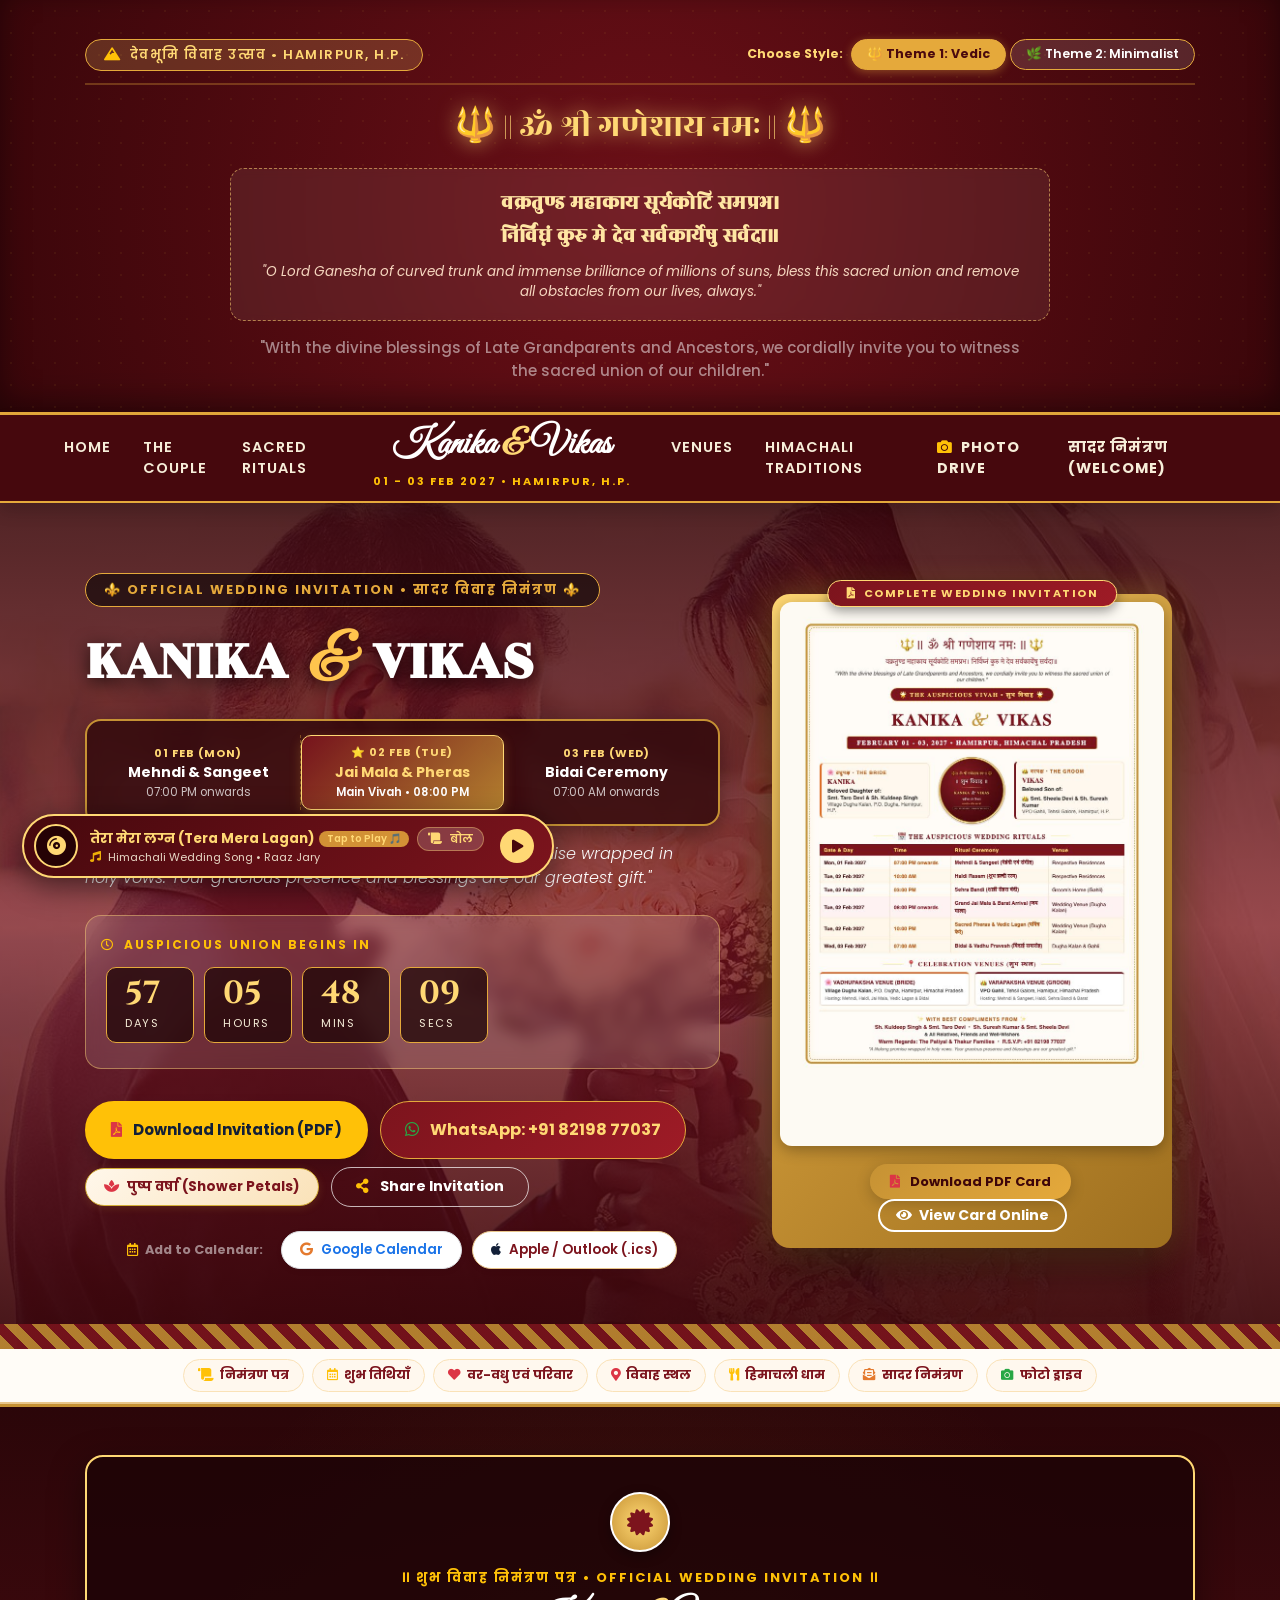
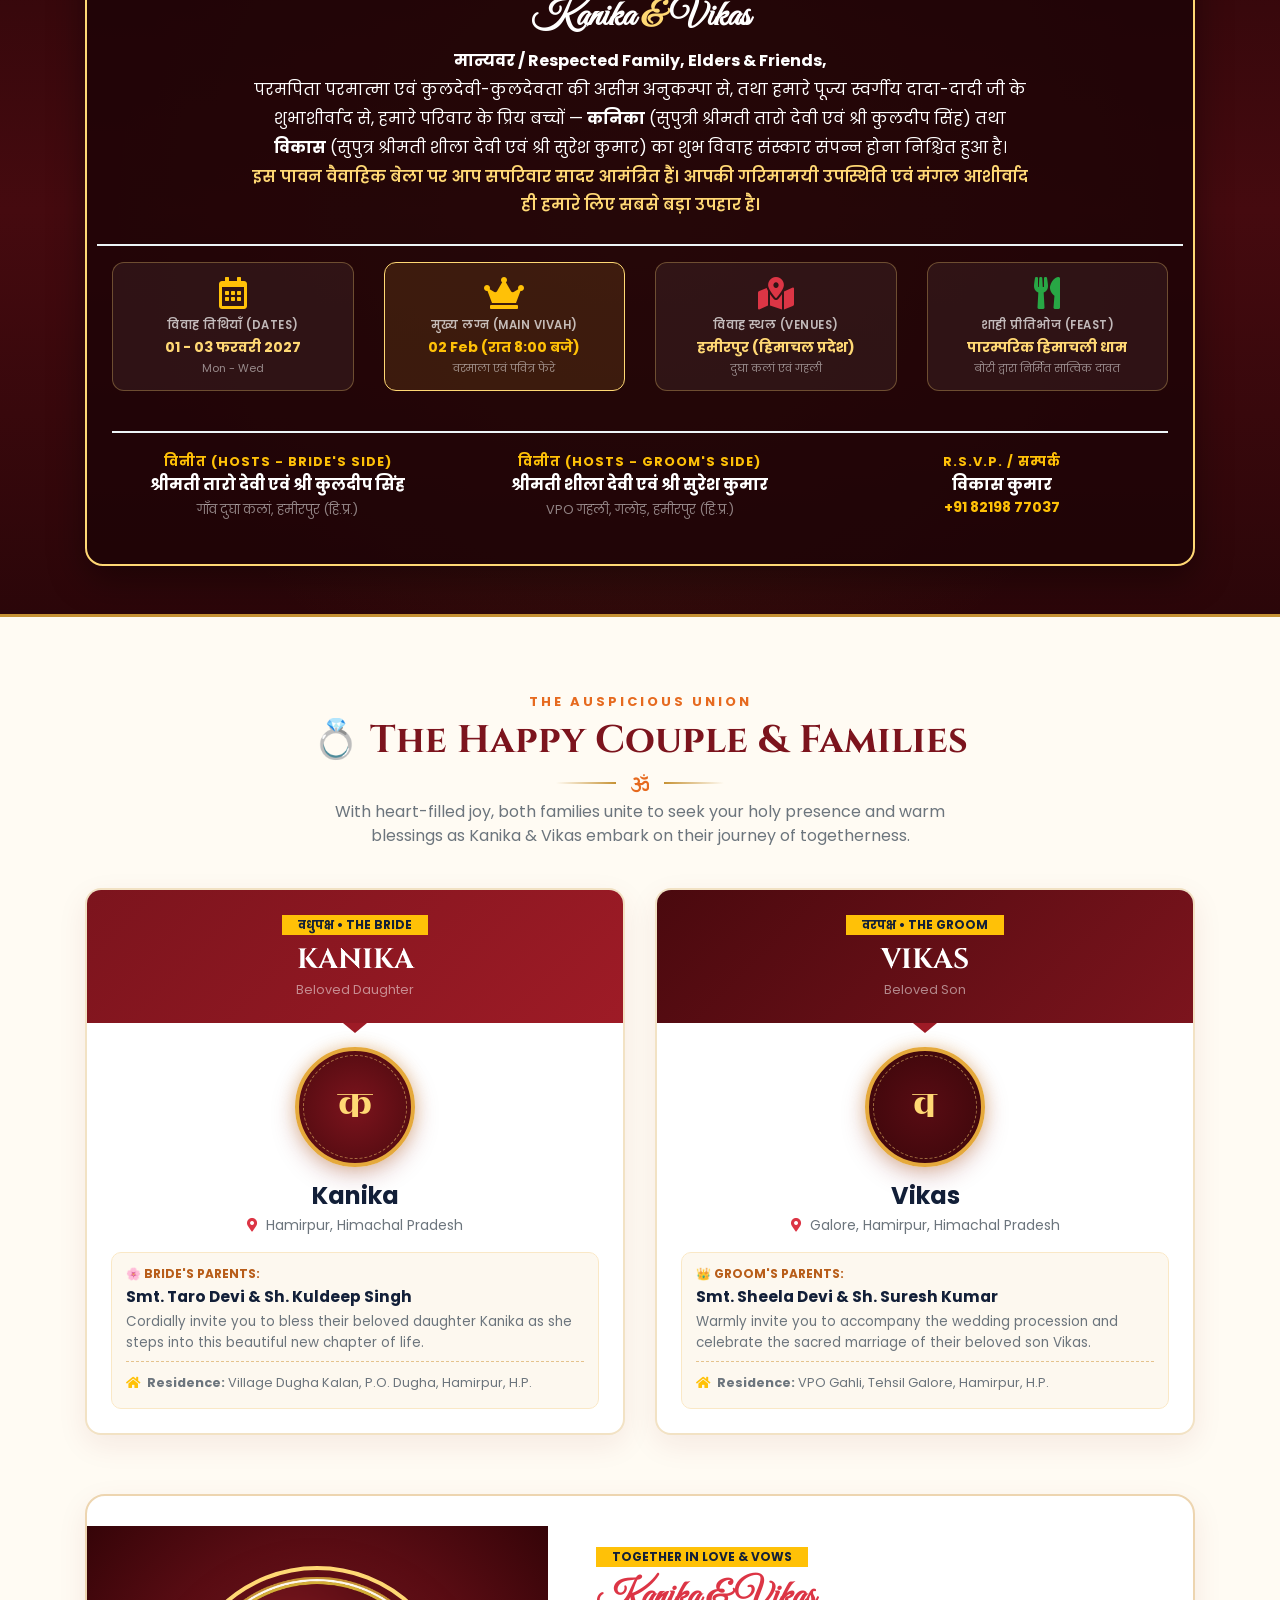
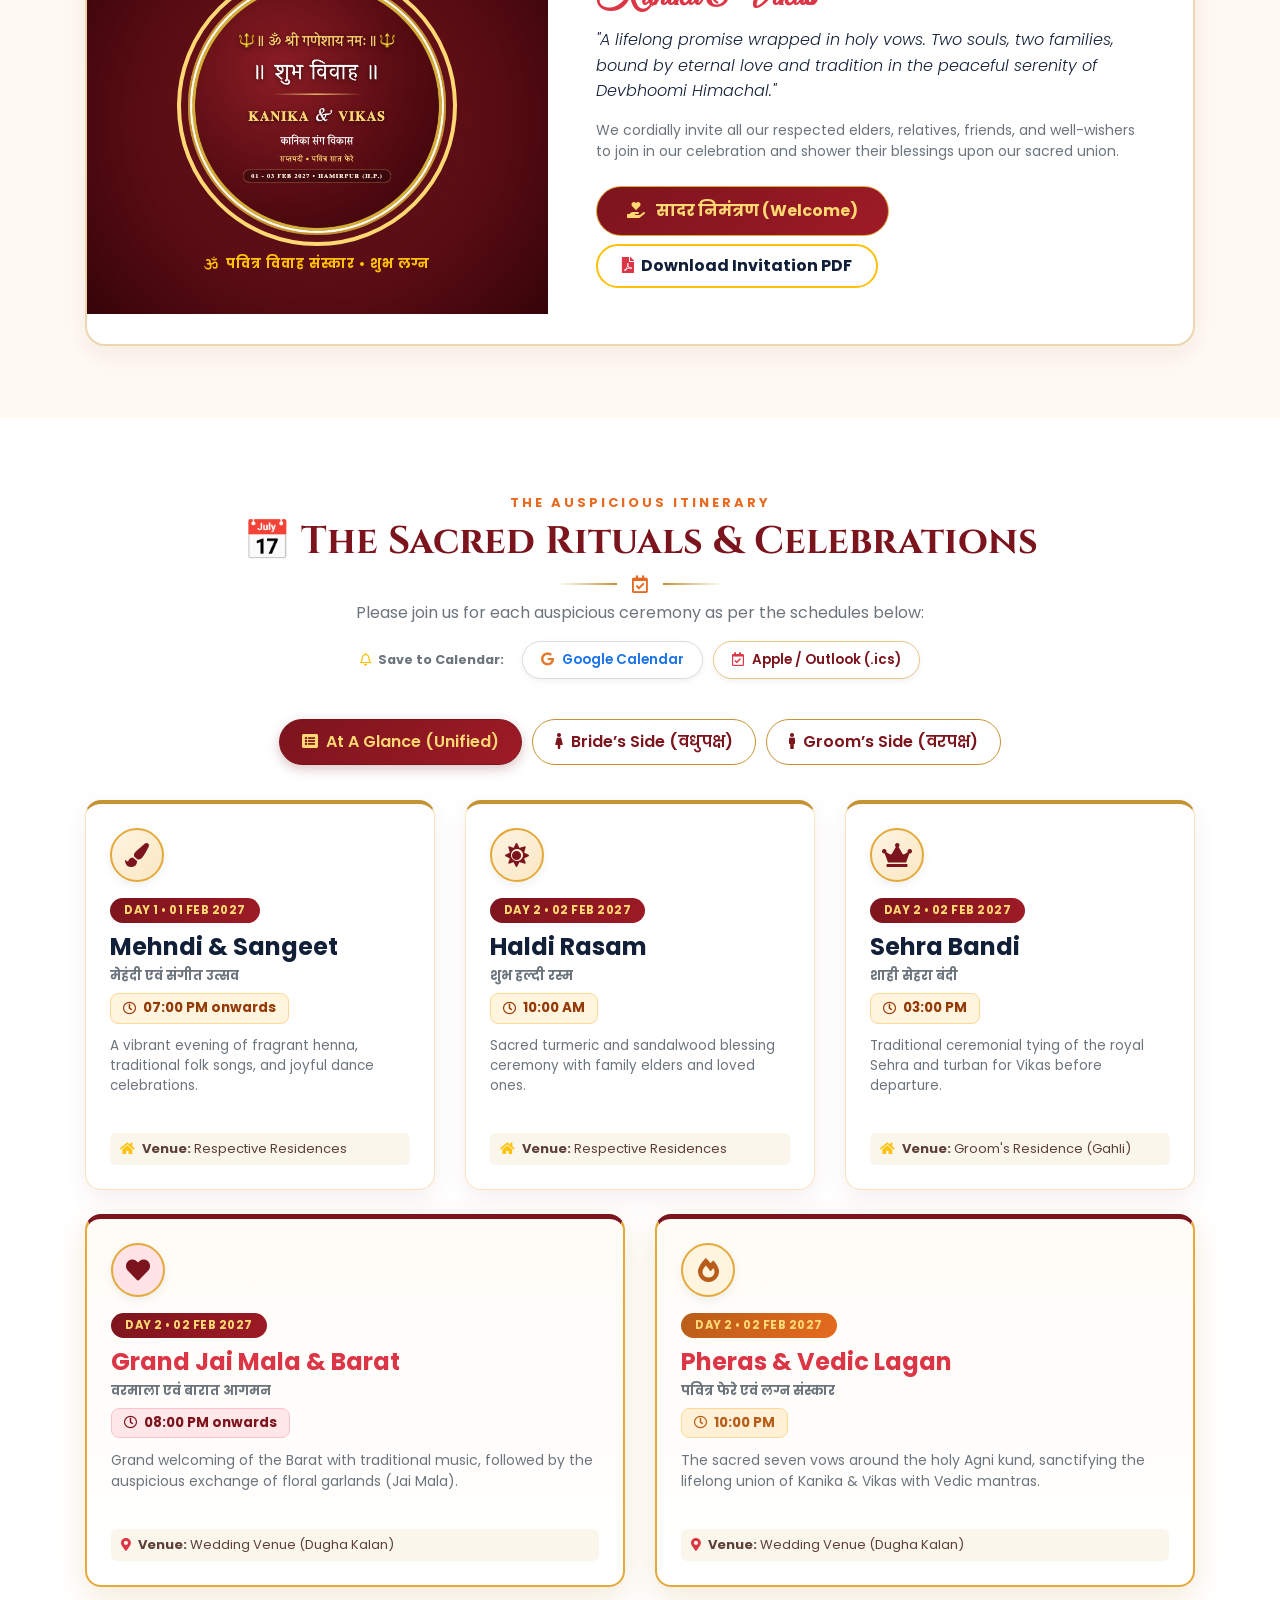
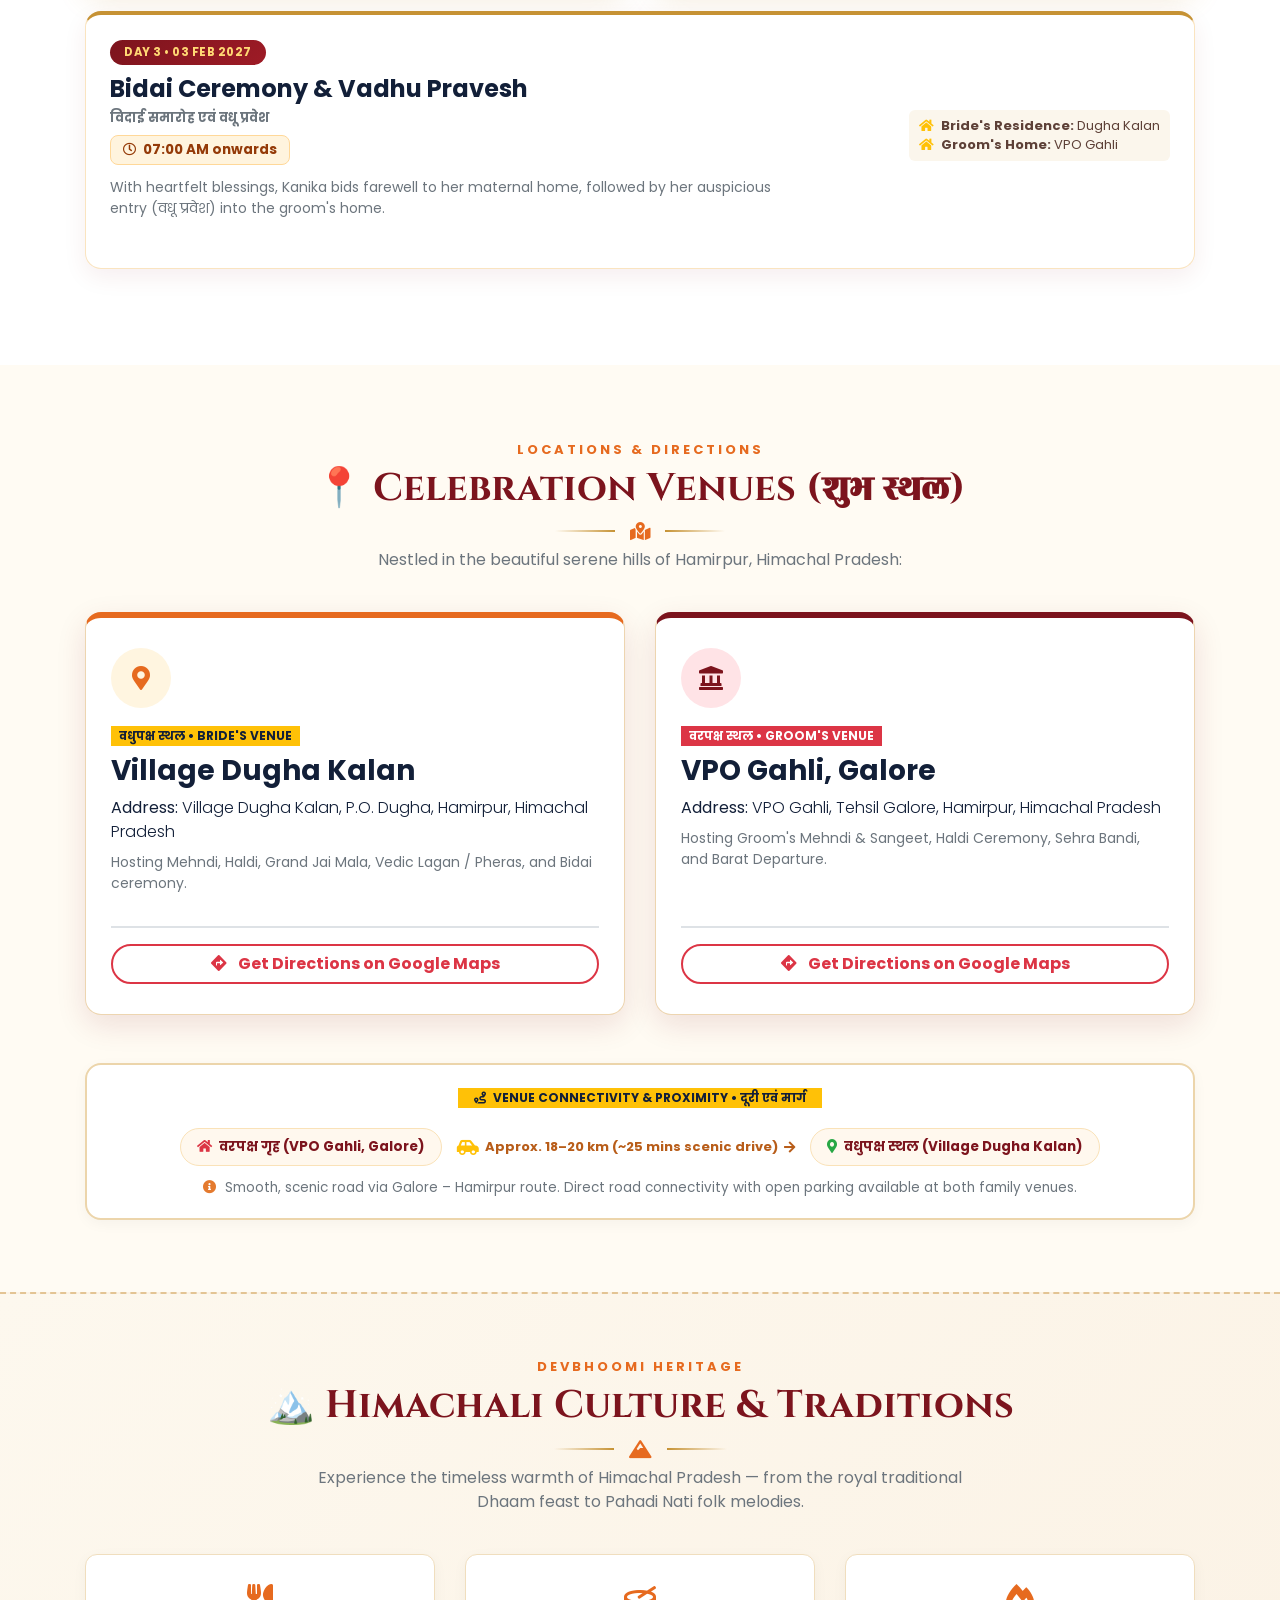
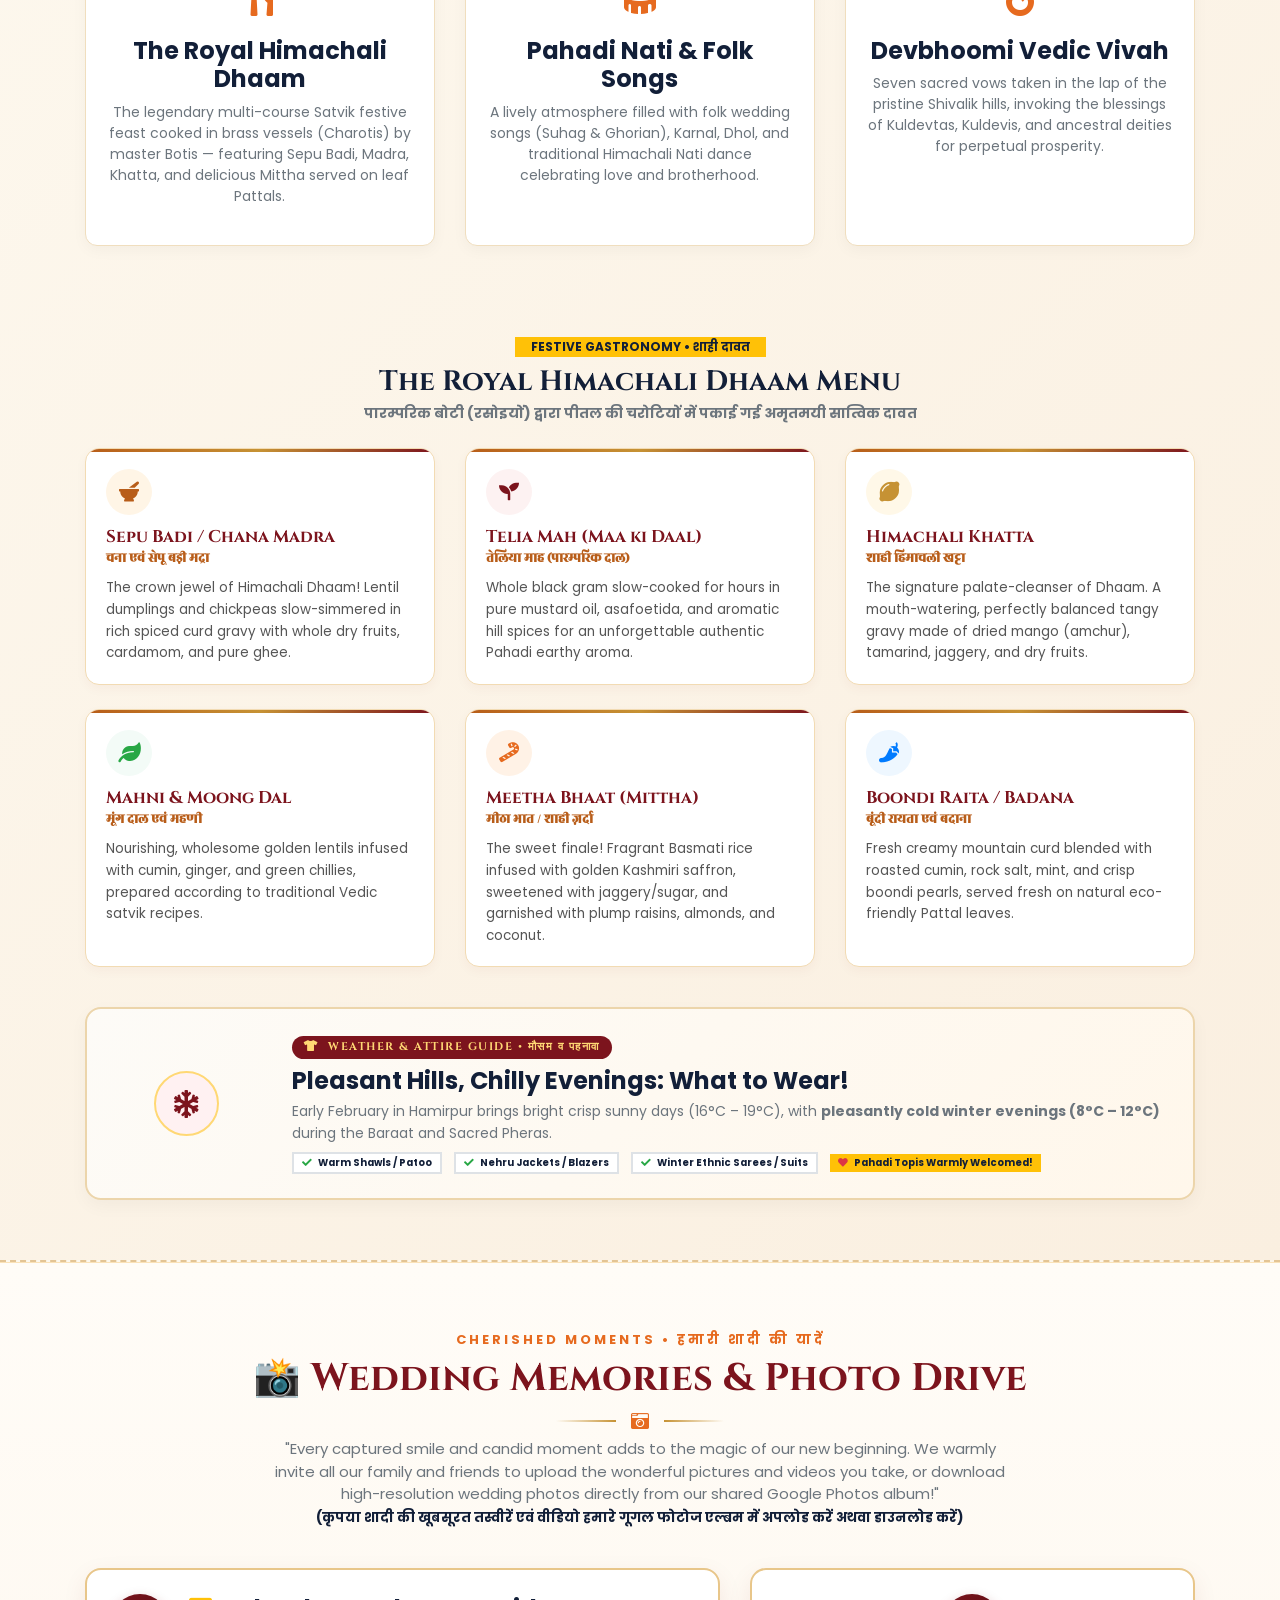
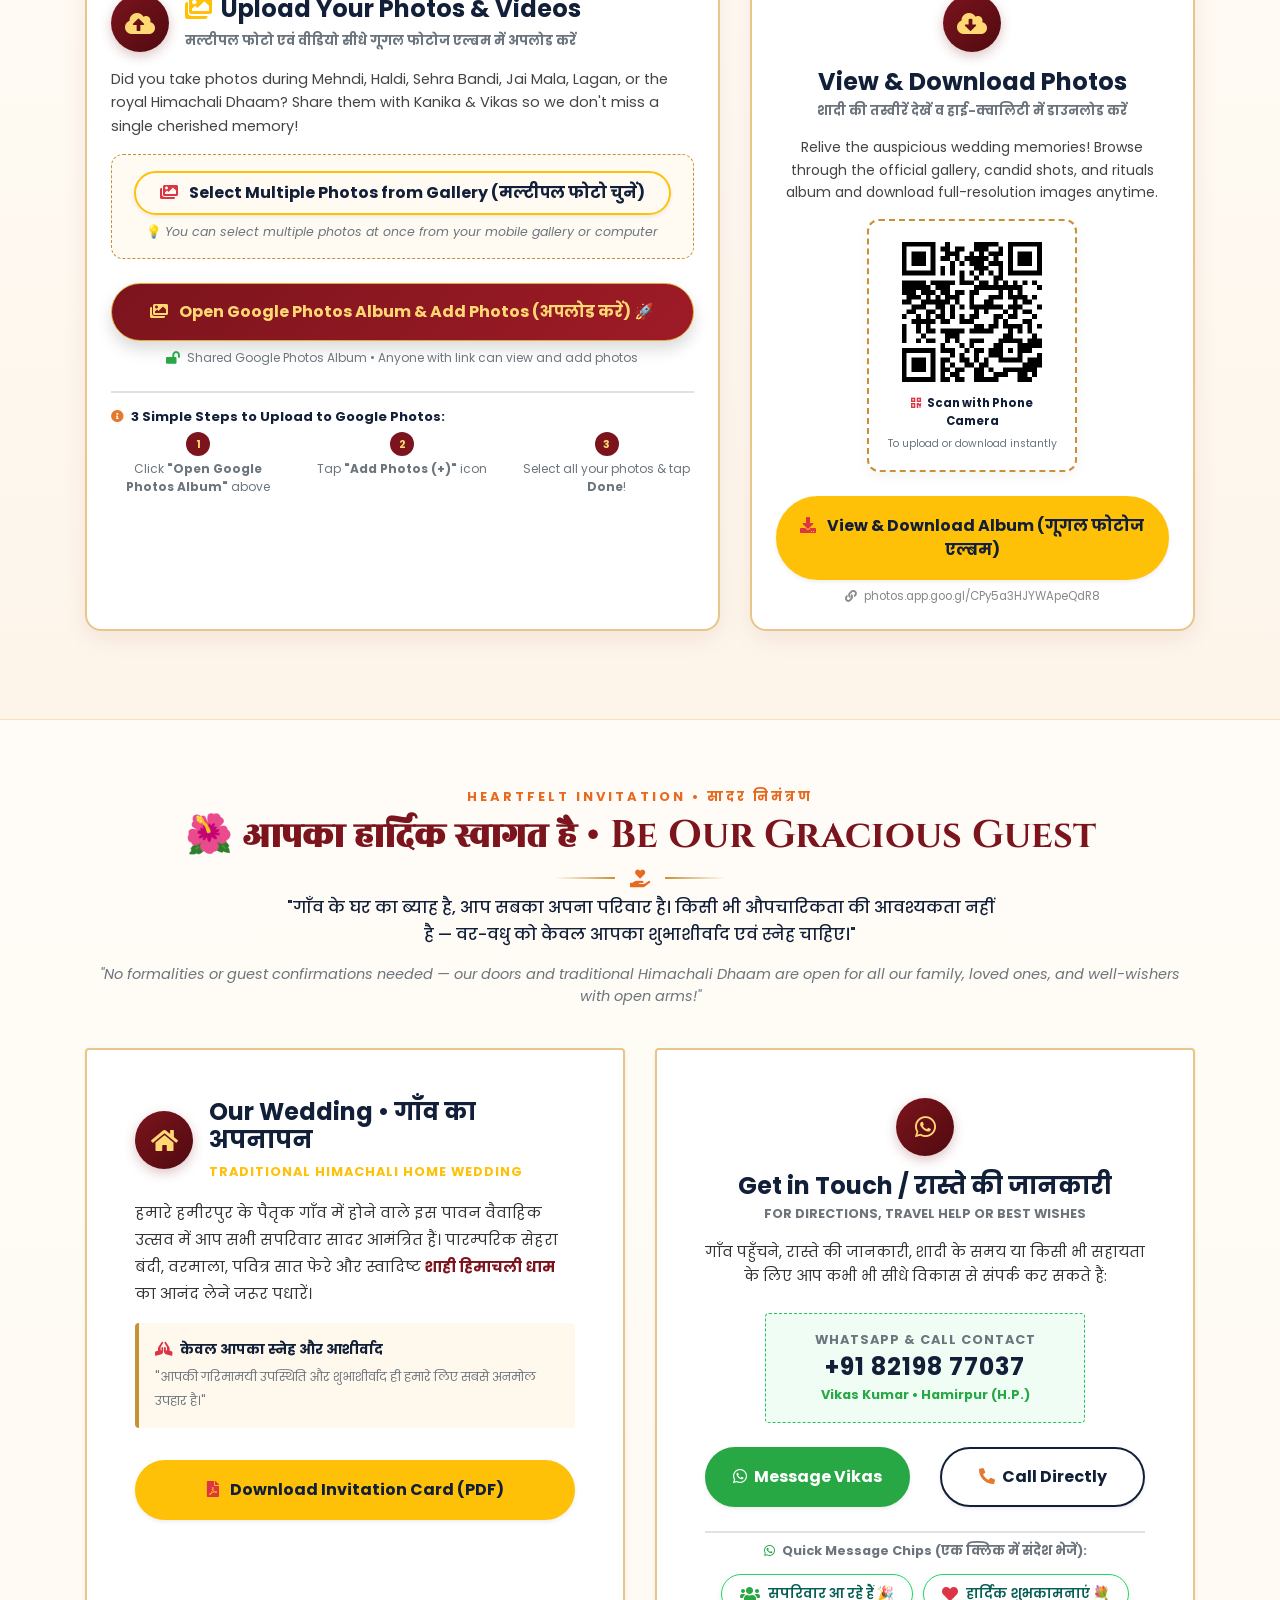
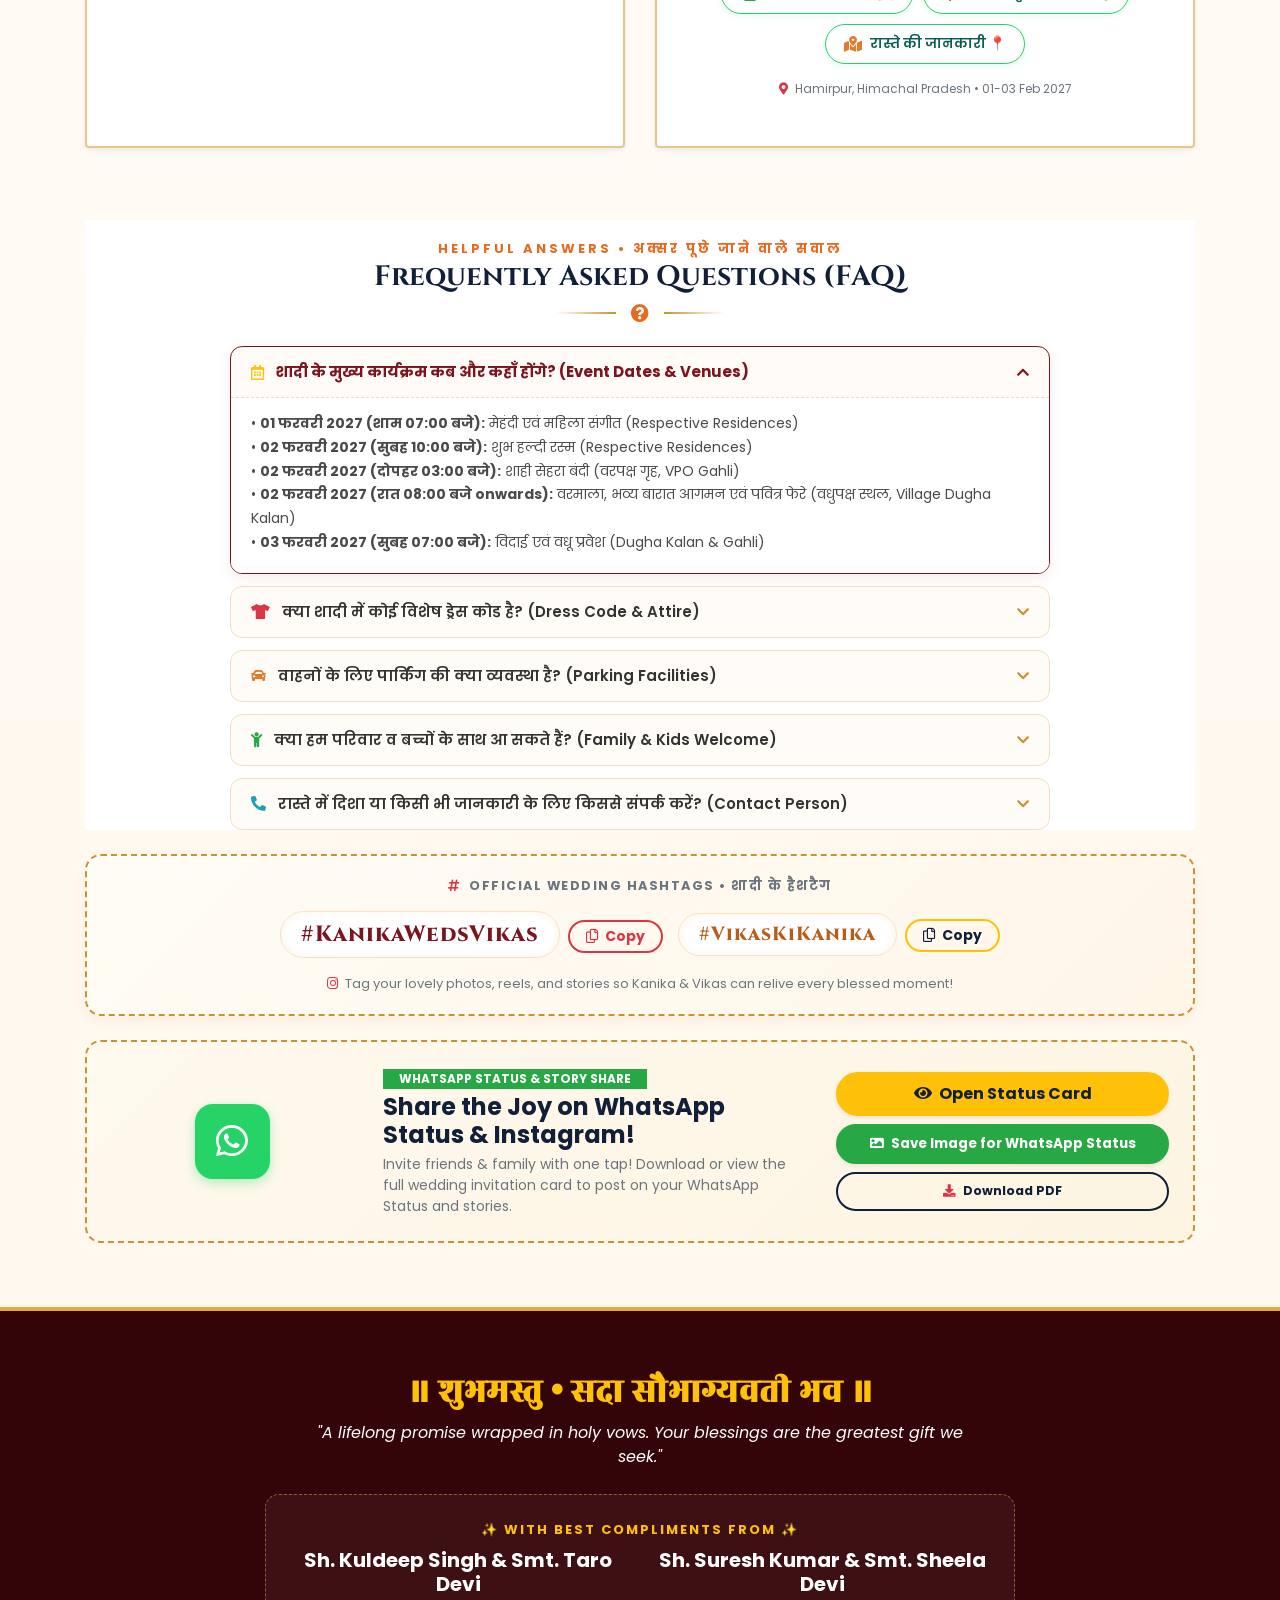
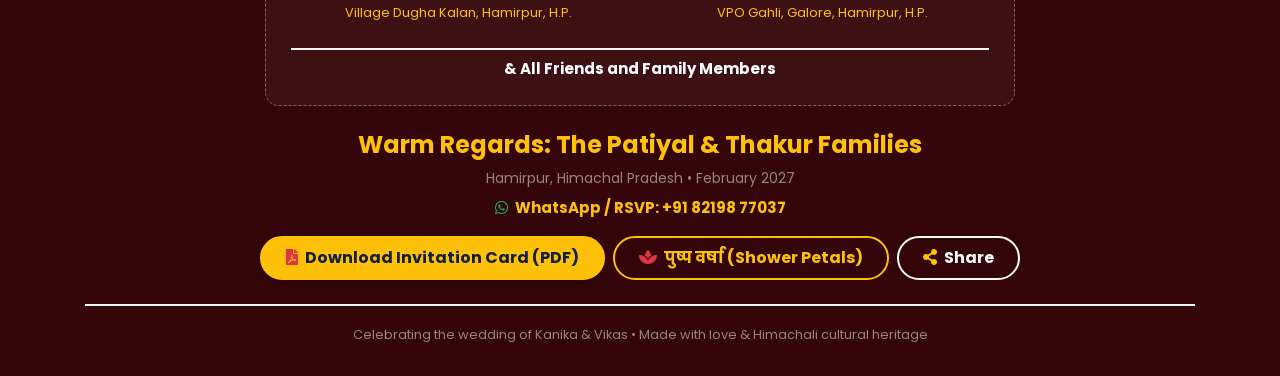
==== commit 9f3febde: "ui chnages" ====
--- a/index.html
+++ b/index.html
@@ -34,6 +34,10 @@
 
     <!-- Customized Bootstrap Stylesheet -->
     <link href="css/style.css" rel="stylesheet">
+
+    <!-- Web App Manifest (PWA & Offline Access) -->
+    <link rel="manifest" href="manifest.json">
+    <meta name="theme-color" content="#7c141d">
 
     <!-- Himachali Royal Vedic & Modern Minimalist Custom Styles -->
     <link href="css/himachali-vedic.css" rel="stylesheet">
@@ -55,6 +59,9 @@
             <div class="d-flex align-items-center">
                 <span class="music-title">तेरा मेरा लग्न (Tera Mera Lagan)</span>
                 <span class="music-status-pill" id="musicStatusPill" style="background: rgba(229, 169, 59, 0.85);">Tap to Play 🎵</span>
+                <button type="button" class="btn-lyrics-pill ml-2" id="btnSongLyrics" title="View lyrics of 'Tera Mera Lagan'">
+                    <i class="fas fa-scroll mr-1"></i> बोल
+                </button>
             </div>
             <span class="music-subtitle">
                 <i class="fas fa-music text-warning mr-1"></i> Himachali Wedding Song • Raaz Jary
@@ -145,7 +152,7 @@
                 <div class="col-lg-7 text-lg-left text-center mb-5 mb-lg-0">
                     <div class="mb-3">
                         <span class="vivah-hero-pill">
-                            🌟 The Auspicious Vivah • शुभ विवाह 🌟
+                            ⚜️ OFFICIAL WEDDING INVITATION • सादर विवाह निमंत्रण ⚜️
                         </span>
                     </div>
                     
@@ -153,14 +160,29 @@
                         KANIKA <span>&</span> VIKAS
                     </h1>
                     
-                    <div class="hero-date-box my-3">
-                        <h4 class="text-uppercase font-weight-bold text-white m-0">
-                            <i class="far fa-calendar-alt text-warning mr-2"></i> February 01 - 03, 2027
-                        </h4>
+                    <!-- Direct 3-Day Wedding Dates Breakdown (Directly Visible on Page Load) -->
+                    <div class="direct-dates-strip my-3">
+                        <div class="row no-gutters justify-content-center text-center">
+                            <div class="col-4 direct-date-item">
+                                <span class="direct-date-day">01 FEB (MON)</span>
+                                <strong class="direct-date-event">Mehndi &amp; Sangeet</strong>
+                                <small class="direct-date-time">07:00 PM onwards</small>
+                            </div>
+                            <div class="col-4 direct-date-item main-wedding-day">
+                                <span class="direct-date-day">⭐ 02 FEB (TUE)</span>
+                                <strong class="direct-date-event">Jai Mala &amp; Pheras</strong>
+                                <small class="direct-date-time">Main Vivah • 08:00 PM</small>
+                            </div>
+                            <div class="col-4 direct-date-item">
+                                <span class="direct-date-day">03 FEB (WED)</span>
+                                <strong class="direct-date-event">Bidai Ceremony</strong>
+                                <small class="direct-date-time">07:00 AM onwards</small>
+                            </div>
+                        </div>
                     </div>
 
                     <p class="lead text-light mb-4" style="max-width: 620px; font-size: 16px; font-style: italic;">
-                        "Two families, one beautiful new beginning. A lifelong promise wrapped in holy vows. Your blessings are the greatest gift we seek."
+                        "Two families, one beautiful new beginning. A lifelong promise wrapped in holy vows. Your gracious presence and blessings are our greatest gift."
                     </p>
 
                     <!-- Live Countdown Timer -->
@@ -170,32 +192,38 @@
                         </div>
                         <div class="d-flex justify-content-lg-start justify-content-center flex-wrap">
                             <div class="countdown-box">
-                                <div class="countdown-num" id="countDays">--</div>
+                                <div class="countdown-num" id="countDays">73</div>
                                 <div class="countdown-label">Days</div>
                             </div>
                             <div class="countdown-box">
-                                <div class="countdown-num" id="countHours">--</div>
+                                <div class="countdown-num" id="countHours">20</div>
                                 <div class="countdown-label">Hours</div>
                             </div>
                             <div class="countdown-box">
-                                <div class="countdown-num" id="countMinutes">--</div>
+                                <div class="countdown-num" id="countMinutes">45</div>
                                 <div class="countdown-label">Mins</div>
                             </div>
                             <div class="countdown-box">
-                                <div class="countdown-num" id="countSeconds">--</div>
+                                <div class="countdown-num" id="countSeconds">00</div>
                                 <div class="countdown-label">Secs</div>
                             </div>
                         </div>
                     </div>
 
-                    <!-- PDF & WhatsApp Action Buttons -->
+                    <!-- PDF, WhatsApp, Petals & Share Action Buttons -->
                     <div class="mt-4 pt-2 hero-cta-buttons">
                         <a href="Vikas-and-Kanika-Wedding-Invitation.pdf" download="Vikas-and-Kanika-Wedding-Invitation.pdf" class="btn btn-warning font-weight-bold rounded-pill px-4 py-3 mr-2 mb-2 shadow text-dark" style="font-size: 15px;">
-                            <i class="fas fa-file-pdf mr-2 text-danger"></i> Download Full Invitation (PDF)
+                            <i class="fas fa-file-pdf mr-2 text-danger"></i> Download Invitation (PDF)
                         </a>
                         <a href="https://wa.me/918219877037?text=Namaste%20%F0%9F%99%8F%20Hearty%20congratulations%20to%20Kanika%20%26%20Vikas%20on%20their%20wedding!" target="_blank" rel="noopener noreferrer" class="btn btn-royal-primary mr-2 mb-2 font-weight-bold py-3 px-4">
                             <i class="fab fa-whatsapp mr-2 text-success"></i> WhatsApp: +91 82198 77037
                         </a>
+                        <button type="button" class="btn btn-petal-shower mr-2 mb-2 btn-trigger-petals">
+                            <i class="fas fa-spa text-danger"></i> पुष्प वर्षा (Shower Petals)
+                        </button>
+                        <button type="button" class="btn btn-outline-light rounded-pill px-4 py-2 font-weight-bold mr-2 mb-2 btn-share-wedding" style="border: 1.5px solid rgba(255,255,255,0.7); font-size: 14.5px;">
+                            <i class="fas fa-share-alt mr-2 text-warning"></i> Share Invitation
+                        </button>
                     </div>
 
                     <!-- Add to Calendar Quick Actions -->
@@ -231,6 +259,101 @@
         </div>
     </section>
     <!-- Hero End -->
+
+    <!-- Quick Jump Strip for Easy Mobile Access -->
+    <nav class="quick-nav-strip" aria-label="Quick Wedding Jump Navigation">
+        <div class="quick-nav-pills-wrap">
+            <a href="#patrika" class="quick-nav-item"><i class="fas fa-scroll text-warning"></i> निमंत्रण पत्र</a>
+            <a href="#rituals" class="quick-nav-item"><i class="far fa-calendar-alt text-warning"></i> शुभ तिथियाँ</a>
+            <a href="#about" class="quick-nav-item"><i class="fas fa-heart text-danger"></i> वर-वधु एवं परिवार</a>
+            <a href="#venues" class="quick-nav-item"><i class="fas fa-map-marker-alt text-danger"></i> विवाह स्थल</a>
+            <a href="#traditions" class="quick-nav-item"><i class="fas fa-utensils text-warning"></i> हिमाचली धाम</a>
+            <a href="#welcome" class="quick-nav-item"><i class="fas fa-envelope-open-text text-primary"></i> सादर निमंत्रण</a>
+            <a href="#memories" class="quick-nav-item"><i class="fas fa-camera text-success"></i> फोटो ड्राइव</a>
+        </div>
+    </nav>
+
+    <!-- Formal Digital Wedding Patrika Letter Section -->
+    <section class="formal-invitation-letter-section py-5" id="patrika">
+        <div class="container">
+            <div class="invitation-scroll-card text-center">
+                <div class="invitation-gold-seal mx-auto mb-3">
+                    <i class="fas fa-certificate"></i>
+                </div>
+                <span class="text-warning text-uppercase font-weight-bold d-block mb-1" style="letter-spacing: 2px; font-size: 13px;">
+                    ॥ शुभ विवाह निमंत्रण पत्र • OFFICIAL WEDDING INVITATION ॥
+                </span>
+                <h2 class="font-secondary text-white my-2" style="font-size: 2.3rem;">
+                    Kanika <span style="color: #ffd874;">&amp;</span> Vikas
+                </h2>
+                
+                <p class="text-light mx-auto mb-3" style="max-width: 780px; font-size: 16px; line-height: 1.8;">
+                    <strong>मान्यवर / Respected Family, Elders &amp; Friends,</strong><br>
+                    परमपिता परमात्मा एवं कुलदेवी-कुलदेवता की असीम अनुकम्पा से, तथा हमारे पूज्य स्वर्गीय दादा-दादी जी के शुभाशीर्वाद से, हमारे परिवार के प्रिय बच्चों — <strong>कनिका</strong> (सुपुत्री श्रीमती तारो देवी एवं श्री कुलदीप सिंह) तथा <strong>विकास</strong> (सुपुत्र श्रीमती शीला देवी एवं श्री सुरेश कुमार) का शुभ विवाह संस्कार संपन्न होना निश्चित हुआ है।<br>
+                    <span style="color: #ffd874; font-weight: 600;">
+                        इस पावन वैवाहिक बेला पर आप सपरिवार सादर आमंत्रित हैं। आपकी गरिमामयी उपस्थिति एवं मंगल आशीर्वाद ही हमारे लिए सबसे बड़ा उपहार है।
+                    </span>
+                </p>
+
+                <!-- 4 Core Pillars -->
+                <div class="row text-center mt-4 pt-3 border-top border-secondary">
+                    <div class="col-6 col-lg-3 mb-3">
+                        <div class="pillar-box">
+                            <i class="far fa-calendar-alt text-warning fa-2x mb-2"></i>
+                            <div class="pillar-label">विवाह तिथियाँ (Dates)</div>
+                            <strong class="pillar-val">01 - 03 फरवरी 2027</strong>
+                            <small class="text-white-50 d-block mt-1" style="font-size: 11px;">Mon - Wed</small>
+                        </div>
+                    </div>
+                    <div class="col-6 col-lg-3 mb-3">
+                        <div class="pillar-box" style="border-color: #ffd874; background: rgba(198, 146, 52, 0.15);">
+                            <i class="fas fa-crown text-warning fa-2x mb-2"></i>
+                            <div class="pillar-label">मुख्य लग्न (Main Vivah)</div>
+                            <strong class="pillar-val text-warning">02 Feb (रात 8:00 बजे)</strong>
+                            <small class="text-white-50 d-block mt-1" style="font-size: 11px;">वरमाला एवं पवित्र फेरे</small>
+                        </div>
+                    </div>
+                    <div class="col-6 col-lg-3 mb-3">
+                        <div class="pillar-box">
+                            <i class="fas fa-map-marked-alt text-danger fa-2x mb-2"></i>
+                            <div class="pillar-label">विवाह स्थल (Venues)</div>
+                            <strong class="pillar-val">हमीरपुर (हिमाचल प्रदेश)</strong>
+                            <small class="text-white-50 d-block mt-1" style="font-size: 11px;">दुघा कलां एवं गहली</small>
+                        </div>
+                    </div>
+                    <div class="col-6 col-lg-3 mb-3">
+                        <div class="pillar-box">
+                            <i class="fas fa-utensils text-success fa-2x mb-2"></i>
+                            <div class="pillar-label">शाही प्रीतिभोज (Feast)</div>
+                            <strong class="pillar-val">पारम्परिक हिमाचली धाम</strong>
+                            <small class="text-white-50 d-block mt-1" style="font-size: 11px;">बोटी द्वारा निर्मित सात्विक दावत</small>
+                        </div>
+                    </div>
+                </div>
+
+                <!-- Formal Invitation Signatures (विनीत व दर्शनाभिलाषी) -->
+                <div class="mt-4 pt-3 border-top border-secondary">
+                    <div class="row text-center text-md-left">
+                        <div class="col-md-4 mb-2 text-center">
+                            <small class="text-warning text-uppercase font-weight-bold" style="letter-spacing: 1px;">विनीत (Hosts - Bride's Side)</small>
+                            <div class="text-white font-weight-bold">श्रीमती तारो देवी एवं श्री कुलदीप सिंह</div>
+                            <small class="text-white-50">गाँव दुघा कलां, हमीरपुर (हि.प्र.)</small>
+                        </div>
+                        <div class="col-md-4 mb-2 text-center">
+                            <small class="text-warning text-uppercase font-weight-bold" style="letter-spacing: 1px;">विनीत (Hosts - Groom's Side)</small>
+                            <div class="text-white font-weight-bold">श्रीमती शीला देवी एवं श्री सुरेश कुमार</div>
+                            <small class="text-white-50">VPO गहली, गलोड़, हमीरपुर (हि.प्र.)</small>
+                        </div>
+                        <div class="col-md-4 mb-2 text-center">
+                            <small class="text-warning text-uppercase font-weight-bold" style="letter-spacing: 1px;">R.S.V.P. / सम्पर्क</small>
+                            <div class="text-white font-weight-bold">विकास कुमार</div>
+                            <div class="text-warning font-weight-bold" style="font-size: 14px;">+91 82198 77037</div>
+                        </div>
+                    </div>
+                </div>
+            </div>
+        </div>
+    </section>
 
     <!-- The Happy Couple & Families Start (Clean Dignified Layout without Solo Portraits) -->
     <section class="container-fluid py-5" id="about">
@@ -720,6 +843,33 @@
                                 <i class="fas fa-directions mr-2"></i> Get Directions on Google Maps
                             </a>
                         </div>
+                    </div>
+                </div>
+            </div>
+
+            <!-- Venue Route & Distance Connector -->
+            <div class="row">
+                <div class="col-12">
+                    <div class="venue-route-card text-center">
+                        <span class="badge badge-warning text-dark font-weight-bold text-uppercase px-3 py-1 mb-2">
+                            <i class="fas fa-route mr-1"></i> Venue Connectivity &amp; Proximity • दूरी एवं मार्ग
+                        </span>
+                        <div class="route-connector-line">
+                            <div class="route-point">
+                                <i class="fas fa-home text-danger mr-1"></i> वरपक्ष गृह (VPO Gahli, Galore)
+                            </div>
+                            <div class="route-dash">
+                                <i class="fas fa-car-side text-warning fa-lg"></i>
+                                <span>Approx. 18–20 km (~25 mins scenic drive)</span>
+                                <i class="fas fa-arrow-right"></i>
+                            </div>
+                            <div class="route-point">
+                                <i class="fas fa-map-marker-alt text-success mr-1"></i> वधुपक्ष स्थल (Village Dugha Kalan)
+                            </div>
+                        </div>
+                        <small class="text-muted d-block mt-2" style="font-size: 13.5px;">
+                            <i class="fas fa-info-circle text-primary mr-1"></i> Smooth, scenic road via Galore – Hamirpur route. Direct road connectivity with open parking available at both family venues.
+                        </small>
                     </div>
                 </div>
             </div>
@@ -1260,15 +1410,39 @@
                 </div>
             </div>
 
+            <!-- Official Wedding Hashtag Box -->
+            <div class="wedding-hashtag-box my-4">
+                <div class="font-weight-bold text-muted small text-uppercase" style="letter-spacing: 1.5px;">
+                    <i class="fas fa-hashtag text-danger mr-1"></i> Official Wedding Hashtags • शादी के हैशटैग
+                </div>
+                <div class="d-flex flex-wrap justify-content-center align-items-center mt-2" style="gap: 15px;">
+                    <div>
+                        <span class="hashtag-tag-pill">#KanikaWedsVikas</span>
+                        <button type="button" class="btn btn-sm btn-outline-danger rounded-pill px-3 py-1 font-weight-bold btn-copy-hashtag ml-1" data-hashtag="#KanikaWedsVikas">
+                            <i class="far fa-copy mr-1"></i> Copy
+                        </button>
+                    </div>
+                    <div>
+                        <span class="hashtag-tag-pill" style="font-size: 19px; color: #b85d19;">#VikasKiKanika</span>
+                        <button type="button" class="btn btn-sm btn-outline-warning text-dark rounded-pill px-3 py-1 font-weight-bold btn-copy-hashtag ml-1" data-hashtag="#VikasKiKanika">
+                            <i class="far fa-copy mr-1"></i> Copy
+                        </button>
+                    </div>
+                </div>
+                <small class="text-muted d-block mt-2" style="font-size: 13px;">
+                    <i class="fab fa-instagram text-danger mr-1"></i> Tag your lovely photos, reels, and stories so Kanika &amp; Vikas can relive every blessed moment!
+                </small>
+            </div>
+
             <!-- Ready-to-Share WhatsApp Status / Story Invitation Card -->
-            <div class="story-card-banner mt-5">
+            <div class="story-card-banner mt-4">
                 <div class="row align-items-center">
                     <div class="col-md-3 text-center mb-3 mb-md-0">
                         <div style="width: 75px; height: 75px; border-radius: 18px; background: #25d366; color: #fff; display: inline-flex; align-items: center; justify-content: center; font-size: 36px; box-shadow: 0 4px 12px rgba(37,211,102,0.35);">
                             <i class="fab fa-whatsapp"></i>
                         </div>
                     </div>
-                    <div class="col-md-6 text-center text-md-left mb-3 mb-md-0">
+                    <div class="col-md-5 text-center text-md-left mb-3 mb-md-0">
                         <span class="badge badge-success px-3 py-1 font-weight-bold text-uppercase mb-1">
                             WhatsApp Status &amp; Story Share
                         </span>
@@ -1279,11 +1453,14 @@
                             Invite friends &amp; family with one tap! Download or view the full wedding invitation card to post on your WhatsApp Status and stories.
                         </p>
                     </div>
-                    <div class="col-md-3 text-center text-md-right">
-                        <a href="invitation-card.html" target="_blank" rel="noopener noreferrer" class="btn btn-warning rounded-pill px-4 py-3 font-weight-bold text-dark shadow-sm btn-block mb-2">
+                    <div class="col-md-4 text-center text-md-right">
+                        <a href="invitation-card.html" target="_blank" rel="noopener noreferrer" class="btn btn-warning rounded-pill px-4 py-2 font-weight-bold text-dark shadow-sm btn-block mb-2">
                             <i class="fas fa-eye mr-1"></i> Open Status Card
                         </a>
-                        <a href="Vikas-and-Kanika-Wedding-Invitation.pdf" download="Vikas-and-Kanika-Wedding-Invitation.pdf" class="btn btn-outline-dark rounded-pill px-4 py-2 font-weight-bold btn-block small" style="font-size: 13px;">
+                        <a href="img/invitation-card-full-preview.jpg" download="Kanika-and-Vikas-Wedding-Invitation-Card.jpg" class="btn btn-success rounded-pill px-4 py-2 font-weight-bold btn-block mb-2 shadow-sm text-white" style="font-size: 13.5px;">
+                            <i class="fas fa-image mr-1"></i> Save Image for WhatsApp Status
+                        </a>
+                        <a href="Vikas-and-Kanika-Wedding-Invitation.pdf" download="Vikas-and-Kanika-Wedding-Invitation.pdf" class="btn btn-outline-dark rounded-pill px-4 py-2 font-weight-bold btn-block small" style="font-size: 12.5px;">
                             <i class="fas fa-download mr-1 text-danger"></i> Download PDF
                         </a>
                     </div>
@@ -1333,10 +1510,16 @@
                 <div class="mb-3 text-warning font-weight-bold" style="font-size: 15px;">
                     <i class="fab fa-whatsapp text-success mr-1"></i> WhatsApp / RSVP: <a href="https://wa.me/918219877037" target="_blank" rel="noopener noreferrer" class="text-warning text-decoration-underline">+91 82198 77037</a>
                 </div>
-                <div class="mt-2">
+                <div class="mt-3 d-flex flex-wrap justify-content-center" style="gap: 8px;">
                     <a href="Vikas-and-Kanika-Wedding-Invitation.pdf" download="Vikas-and-Kanika-Wedding-Invitation.pdf" class="btn btn-warning rounded-pill px-4 py-2 font-weight-bold text-dark shadow-sm">
                         <i class="fas fa-file-pdf mr-1 text-danger"></i> Download Invitation Card (PDF)
                     </a>
+                    <button type="button" class="btn btn-outline-warning rounded-pill px-4 py-2 font-weight-bold btn-trigger-petals">
+                        <i class="fas fa-spa mr-1 text-danger"></i> पुष्प वर्षा (Shower Petals)
+                    </button>
+                    <button type="button" class="btn btn-outline-light rounded-pill px-4 py-2 font-weight-bold btn-share-wedding">
+                        <i class="fas fa-share-alt mr-1 text-warning"></i> Share
+                    </button>
                 </div>
             </div>
 
@@ -1351,6 +1534,48 @@
 
     <!-- Back to Top -->
     <a href="#home" class="btn btn-lg btn-outline-warning btn-lg-square back-to-top" style="border-radius: 50%;" aria-label="Back to top"><i class="fa fa-angle-double-up"></i></a>
+
+    <!-- Song Lyrics Modal (तेरा मेरा लग्न - Raaz Jary) -->
+    <div class="lyrics-modal-backdrop" id="songLyricsModal" role="dialog" aria-modal="true" aria-labelledby="lyricsTitle">
+        <div class="lyrics-modal-card">
+            <div class="lyrics-modal-header">
+                <div>
+                    <h5 class="mb-0 font-weight-bold" id="lyricsTitle" style="color: #ffd874;">
+                        <i class="fas fa-music mr-2"></i> तेरा मेरा लग्न (Tera Mera Lagan)
+                    </h5>
+                    <small class="text-white-50">Himachali Folk Wedding Melody • Singer: Raaz Jary</small>
+                </div>
+                <button type="button" class="btn btn-sm text-warning font-weight-bold p-0" id="btnCloseSongLyrics" aria-label="Close" style="font-size: 20px;">
+                    <i class="fas fa-times"></i>
+                </button>
+            </div>
+            <div class="lyrics-modal-body">
+                <div class="text-center mb-3">
+                    <span class="badge badge-warning text-dark font-weight-bold px-3 py-1">पहाड़ी विवाह गीत</span>
+                </div>
+                <div class="lyrics-verse">
+                    "तेरा मेरा लग्न लगा, बजदे ढोल नगाड़े हो...<br>
+                    पहाड़ां दे रस्ते सजी गए, आए तेरे प्यारे हो।"
+                    <div class="lyrics-meaning">"Our sacred lagan is solemnized as drums echo in joy; the hill pathways are adorned as loved ones arrive."</div>
+                </div>
+                <div class="lyrics-verse">
+                    "देवभूमि दे बासी सारे, मंगल गीत सुनांदे हो...<br>
+                    सात फेरे अग्नि साक्षी, जन्मों दे बंधन बांधे हो।"
+                    <div class="lyrics-meaning">"Dwellers of Devbhoomi sing auspicious hymns; around the holy fire, seven eternal vows are tied."</div>
+                </div>
+                <div class="lyrics-verse">
+                    "सुहाग तेरा अमर रवे, खुशियां नाल संसार सजे...<br>
+                    हाथ जोड़ शीश झुकांदे, कुलदेवते आशीर्वाद देंदे हो।"
+                    <div class="lyrics-meaning">"May your bond be blessed eternally with joy; with folded hands we bow as ancestral deities shower their holy grace."</div>
+                </div>
+                <div class="text-center mt-3 pt-2 border-top">
+                    <button type="button" class="btn btn-royal-primary rounded-pill px-4 btn-trigger-petals">
+                        <i class="fas fa-spa mr-1 text-warning"></i> पुष्प वर्षा करें (Shower Petals)
+                    </button>
+                </div>
+            </div>
+        </div>
+    </div>
 
     <!-- JavaScript Libraries -->
     <script src="https://code.jquery.com/jquery-3.4.1.min.js"></script>
--- a/css/himachali-vedic.css
+++ b/css/himachali-vedic.css
@@ -1707,3 +1707,466 @@
     padding: 24px;
     text-align: center;
 }
+
+
+/* ==========================================================================
+   Flower Petal Shower Animation (पुष्प वर्षा)
+   ========================================================================== */
+.petal-shower-canvas {
+    position: fixed;
+    top: 0;
+    left: 0;
+    width: 100vw;
+    height: 100vh;
+    pointer-events: none;
+    z-index: 999999;
+    overflow: hidden;
+}
+
+.petal-item {
+    position: absolute;
+    top: -40px;
+    border-radius: 50% 0 50% 50%;
+    opacity: 0.88;
+    filter: drop-shadow(0 2px 4px rgba(0,0,0,0.15));
+    animation: petalFall linear forwards;
+}
+
+.petal-rose {
+    background: radial-gradient(circle at 30% 30%, #ff4b5c, #b31217 80%, #7a090e);
+}
+
+.petal-marigold {
+    background: radial-gradient(circle at 30% 30%, #ffc837, #ff8008 80%, #d45d00);
+}
+
+.petal-white {
+    background: radial-gradient(circle at 30% 30%, #ffffff, #fff2db 80%, #ebd4b5);
+}
+
+@keyframes petalFall {
+    0% {
+        transform: translateY(0) rotate(0deg) scale(0.9);
+        opacity: 0.95;
+    }
+    50% {
+        transform: translateY(50vh) rotate(180deg) translateX(30px) scale(1.05);
+        opacity: 0.85;
+    }
+    100% {
+        transform: translateY(105vh) rotate(360deg) translateX(-30px) scale(0.8);
+        opacity: 0;
+    }
+}
+
+.btn-petal-shower {
+    background: linear-gradient(135deg, #fff7eb 0%, #fae2b8 100%);
+    color: #7c141d !important;
+    border: 1.5px solid #d4af37;
+    font-size: 13.5px;
+    font-weight: 700;
+    padding: 8px 18px;
+    border-radius: 25px;
+    box-shadow: 0 2px 8px rgba(198,146,52,0.18);
+    transition: all 0.25s ease;
+    display: inline-flex;
+    align-items: center;
+    gap: 8px;
+    cursor: pointer;
+}
+
+.btn-petal-shower:hover {
+    background: linear-gradient(135deg, #7c141d 0%, #500a10 100%);
+    color: #ffd874 !important;
+    transform: translateY(-2px);
+    box-shadow: 0 4px 14px rgba(124,20,29,0.3);
+}
+
+/* Floating Toast Notification */
+.wedding-toast {
+    position: fixed;
+    bottom: 30px;
+    left: 50%;
+    transform: translateX(-50%) translateY(100px);
+    background: rgba(30, 8, 11, 0.96);
+    color: #ffd874;
+    border: 1.5px solid #c69234;
+    padding: 12px 24px;
+    border-radius: 30px;
+    font-size: 14px;
+    font-weight: 600;
+    box-shadow: 0 8px 24px rgba(0,0,0,0.35);
+    z-index: 9999999;
+    display: flex;
+    align-items: center;
+    gap: 10px;
+    opacity: 0;
+    pointer-events: none;
+    transition: transform 0.35s cubic-bezier(0.175, 0.885, 0.32, 1.275), opacity 0.35s ease;
+}
+
+.wedding-toast.show {
+    transform: translateX(-50%) translateY(0);
+    opacity: 1;
+    pointer-events: auto;
+}
+
+/* Lyrics Modal */
+.lyrics-modal-backdrop {
+    position: fixed;
+    top: 0;
+    left: 0;
+    width: 100%;
+    height: 100%;
+    background: rgba(0,0,0,0.65);
+    backdrop-filter: blur(4px);
+    z-index: 999999;
+    display: none;
+    align-items: center;
+    justify-content: center;
+    padding: 15px;
+}
+
+.lyrics-modal-backdrop.show {
+    display: flex;
+}
+
+.lyrics-modal-card {
+    background: #fffcf7;
+    border: 2px solid #c69234;
+    border-radius: 18px;
+    max-width: 580px;
+    width: 100%;
+    max-height: 85vh;
+    display: flex;
+    flex-direction: column;
+    box-shadow: 0 12px 36px rgba(0,0,0,0.35);
+    animation: modalPopIn 0.3s ease;
+    overflow: hidden;
+}
+
+@keyframes modalPopIn {
+    0% { transform: scale(0.9); opacity: 0; }
+    100% { transform: scale(1); opacity: 1; }
+}
+
+.lyrics-modal-header {
+    background: linear-gradient(135deg, #7c141d 0%, #500a10 100%);
+    color: #ffd874;
+    padding: 16px 20px;
+    display: flex;
+    align-items: center;
+    justify-content: space-between;
+    border-bottom: 2px solid #ffd874;
+}
+
+.lyrics-modal-body {
+    padding: 24px;
+    overflow-y: auto;
+    font-family: 'Poppins', sans-serif;
+    color: #333;
+}
+
+.lyrics-verse {
+    font-size: 15px;
+    line-height: 1.8;
+    color: #2b0609;
+    margin-bottom: 18px;
+    text-align: center;
+    font-family: 'Rozha One', 'Yatra One', serif;
+}
+
+.lyrics-meaning {
+    font-size: 12.5px;
+    color: #666;
+    font-style: italic;
+    margin-top: 4px;
+    font-family: 'Poppins', sans-serif;
+}
+
+.btn-lyrics-pill {
+    background: rgba(255,255,255,0.18);
+    border: 1px solid rgba(255, 216, 116, 0.4);
+    color: #ffd874;
+    font-size: 11.5px;
+    font-weight: 600;
+    padding: 4px 10px;
+    border-radius: 14px;
+    cursor: pointer;
+    transition: all 0.2s ease;
+    display: inline-flex;
+    align-items: center;
+    gap: 4px;
+}
+
+.btn-lyrics-pill:hover {
+    background: #ffd874;
+    color: #7c141d;
+}
+
+/* Wedding Hashtag Box */
+.wedding-hashtag-box {
+    background: linear-gradient(135deg, #fffcf5 0%, #fff6e8 100%);
+    border: 2px dashed #c69234;
+    border-radius: 16px;
+    padding: 20px;
+    text-align: center;
+    box-shadow: 0 4px 12px rgba(198,146,52,0.1);
+}
+
+.hashtag-tag-pill {
+    display: inline-block;
+    font-family: 'Cinzel', serif;
+    font-size: 22px;
+    font-weight: 800;
+    color: #7c141d;
+    letter-spacing: 1px;
+    background: #fff;
+    border: 1.5px solid #fae2b8;
+    padding: 6px 20px;
+    border-radius: 30px;
+    margin: 8px 0;
+    box-shadow: inset 0 0 10px rgba(198,146,52,0.1);
+}
+
+/* Venue Distance Connector Badge */
+.venue-route-card {
+    background: #ffffff;
+    border: 2px solid #ecd5ab;
+    border-radius: 16px;
+    padding: 20px 24px;
+    margin-top: 24px;
+    box-shadow: 0 4px 14px rgba(0,0,0,0.04);
+}
+
+.route-connector-line {
+    display: flex;
+    align-items: center;
+    justify-content: center;
+    gap: 15px;
+    flex-wrap: wrap;
+    margin: 12px 0;
+}
+
+.route-point {
+    background: #fff8ee;
+    border: 1.5px solid #fae2b8;
+    padding: 8px 16px;
+    border-radius: 20px;
+    font-weight: 700;
+    font-size: 13.5px;
+    color: #7c141d;
+}
+
+.route-dash {
+    display: flex;
+    align-items: center;
+    gap: 6px;
+    color: #b85d19;
+    font-weight: 700;
+    font-size: 13px;
+}
+
+
+/* ==========================================================================
+   Professional Direct Wedding Date Breakdown & Formal Patrika Notice
+   ========================================================================== */
+
+/* Hero Direct 3-Day Dates Strip */
+.direct-dates-strip {
+    background: rgba(43, 6, 9, 0.75);
+    backdrop-filter: blur(8px);
+    border: 2px solid #c69234;
+    border-radius: 16px;
+    padding: 14px 10px;
+    box-shadow: 0 8px 24px rgba(0,0,0,0.35);
+    margin: 20px 0;
+}
+
+.direct-date-item {
+    padding: 8px 10px;
+    border-right: 1px dashed rgba(229, 169, 59, 0.4);
+    display: flex;
+    flex-direction: column;
+    justify-content: center;
+    transition: all 0.25s ease;
+}
+
+.direct-date-item:last-child {
+    border-right: none;
+}
+
+.direct-date-day {
+    font-size: 11px;
+    font-weight: 700;
+    color: #ffd874;
+    text-transform: uppercase;
+    letter-spacing: 1px;
+    display: block;
+    margin-bottom: 2px;
+}
+
+.direct-date-event {
+    font-size: 14px;
+    font-weight: 700;
+    color: #ffffff;
+    line-height: 1.3;
+    display: block;
+}
+
+.direct-date-time {
+    font-size: 11.5px;
+    color: rgba(255,255,255,0.75);
+    margin-top: 2px;
+    display: block;
+}
+
+.direct-date-item.main-wedding-day {
+    background: linear-gradient(135deg, rgba(124, 20, 29, 0.9) 0%, rgba(198, 146, 52, 0.85) 100%);
+    border-radius: 10px;
+    box-shadow: 0 4px 12px rgba(198,146,52,0.3);
+    position: relative;
+    border: 1px solid #ffd874;
+}
+
+.direct-date-item.main-wedding-day .direct-date-event {
+    color: #ffd874;
+    font-size: 14.5px;
+}
+
+.direct-date-item.main-wedding-day .direct-date-time {
+    color: #ffffff;
+    font-weight: 600;
+}
+
+/* Formal Digital Wedding Patrika Letter Section */
+.formal-invitation-letter-section {
+    background: linear-gradient(180deg, #2b0609 0%, #450a0f 50%, #2b0609 100%);
+    border-top: 3px solid #c69234;
+    border-bottom: 3px solid #c69234;
+    position: relative;
+    color: #ffffff;
+}
+
+.formal-invitation-letter-section::before {
+    content: '';
+    position: absolute;
+    top: 0;
+    left: 0;
+    right: 0;
+    bottom: 0;
+    background: radial-gradient(circle at center, rgba(198, 146, 52, 0.12) 0%, transparent 70%);
+    pointer-events: none;
+}
+
+.invitation-scroll-card {
+    background: rgba(30, 4, 7, 0.85);
+    border: 2px solid #ffd874;
+    border-radius: 18px;
+    padding: 35px 25px;
+    position: relative;
+    box-shadow: 0 12px 36px rgba(0,0,0,0.4);
+}
+
+.invitation-gold-seal {
+    width: 60px;
+    height: 60px;
+    border-radius: 50%;
+    background: radial-gradient(circle at center, #ffd874, #c69234);
+    color: #7c141d;
+    display: inline-flex;
+    align-items: center;
+    justify-content: center;
+    font-size: 26px;
+    box-shadow: 0 4px 12px rgba(0,0,0,0.35);
+    border: 2px solid #fff;
+}
+
+.pillar-box {
+    background: rgba(255, 255, 255, 0.06);
+    border: 1px solid rgba(255, 216, 116, 0.3);
+    border-radius: 12px;
+    padding: 14px 10px;
+    height: 100%;
+    transition: all 0.25s ease;
+}
+
+.pillar-box:hover {
+    background: rgba(255, 255, 255, 0.12);
+    border-color: #ffd874;
+    transform: translateY(-2px);
+}
+
+.pillar-label {
+    font-size: 11.5px;
+    color: rgba(255,255,255,0.7);
+    text-transform: uppercase;
+    font-weight: 600;
+    letter-spacing: 0.5px;
+    margin-bottom: 3px;
+}
+
+.pillar-val {
+    font-size: 14px;
+    color: #ffd874;
+    display: block;
+    line-height: 1.3;
+}
+
+/* Quick Navigation Anchor Strip */
+.quick-nav-strip {
+    background: #fffcf7;
+    border-bottom: 2px solid #e8c68a;
+    padding: 10px 0;
+    overflow-x: auto;
+    white-space: nowrap;
+    -webkit-overflow-scrolling: touch;
+}
+
+.quick-nav-pills-wrap {
+    display: inline-flex;
+    gap: 8px;
+    padding: 0 15px;
+    justify-content: center;
+    width: 100%;
+}
+
+.quick-nav-item {
+    background: #fff8ee;
+    border: 1px solid #fae2b8;
+    color: #7c141d !important;
+    font-size: 12.5px;
+    font-weight: 700;
+    padding: 6px 14px;
+    border-radius: 20px;
+    text-decoration: none !important;
+    transition: all 0.2s ease;
+    display: inline-flex;
+    align-items: center;
+    gap: 6px;
+}
+
+.quick-nav-item:hover {
+    background: #7c141d;
+    color: #ffd874 !important;
+    border-color: #7c141d;
+}
+
+@media (max-width: 576px) {
+    .direct-date-item {
+        padding: 6px 4px;
+    }
+    .direct-date-day {
+        font-size: 9.5px;
+        letter-spacing: 0.5px;
+    }
+    .direct-date-event {
+        font-size: 12px;
+    }
+    .direct-date-time {
+        font-size: 10px;
+    }
+    .invitation-scroll-card {
+        padding: 24px 15px;
+    }
+}
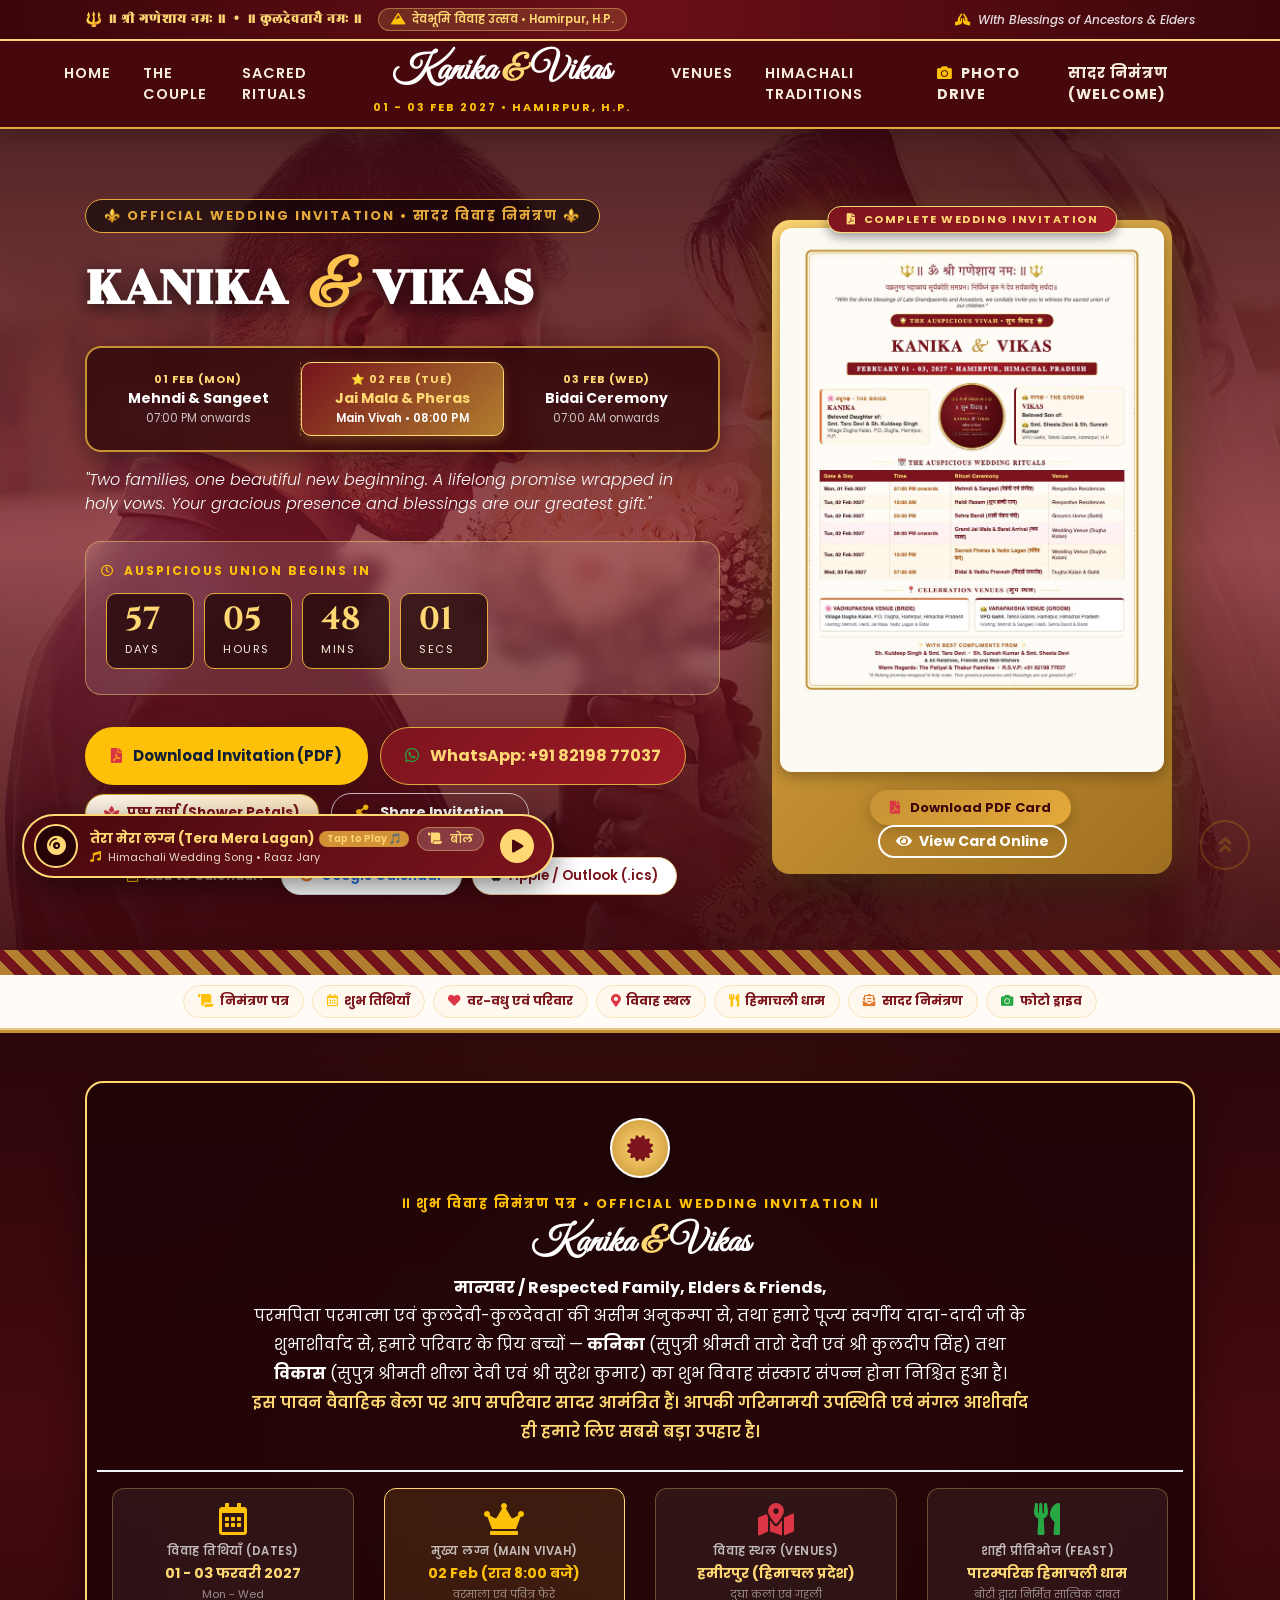
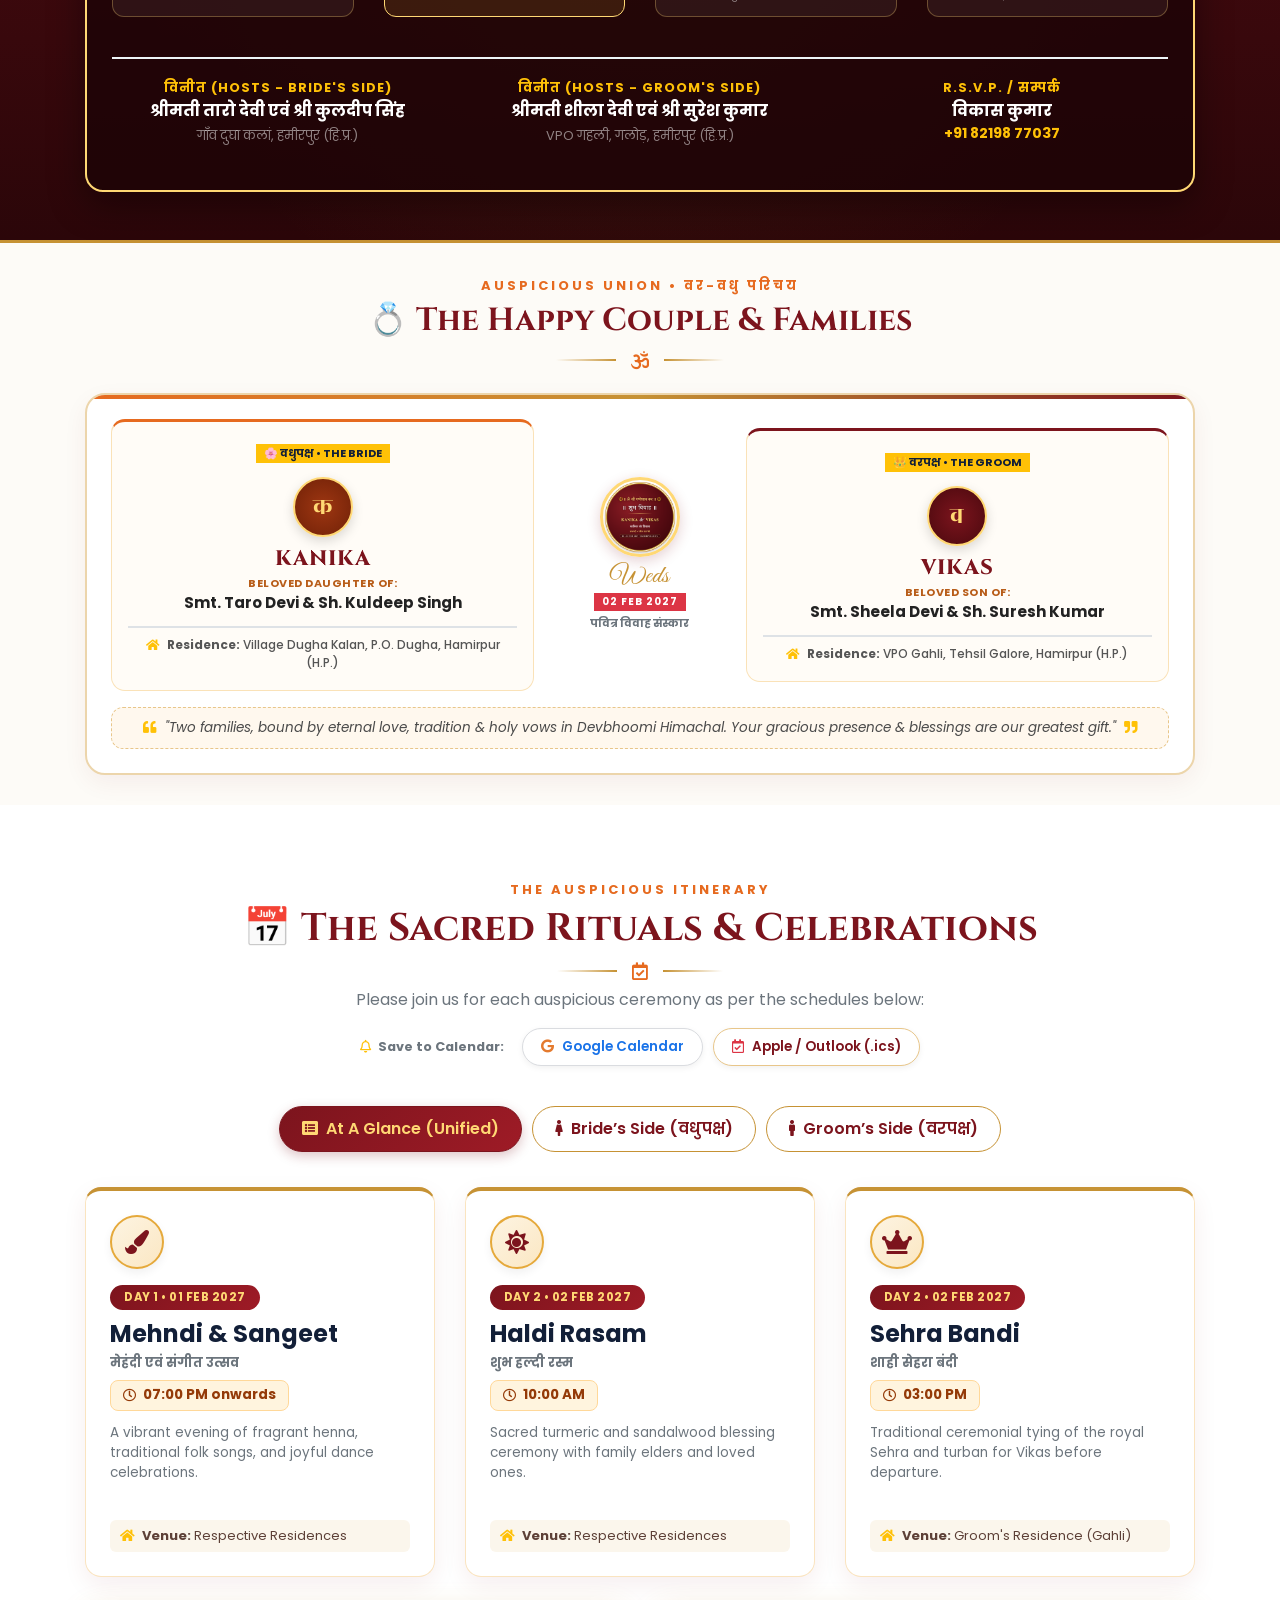
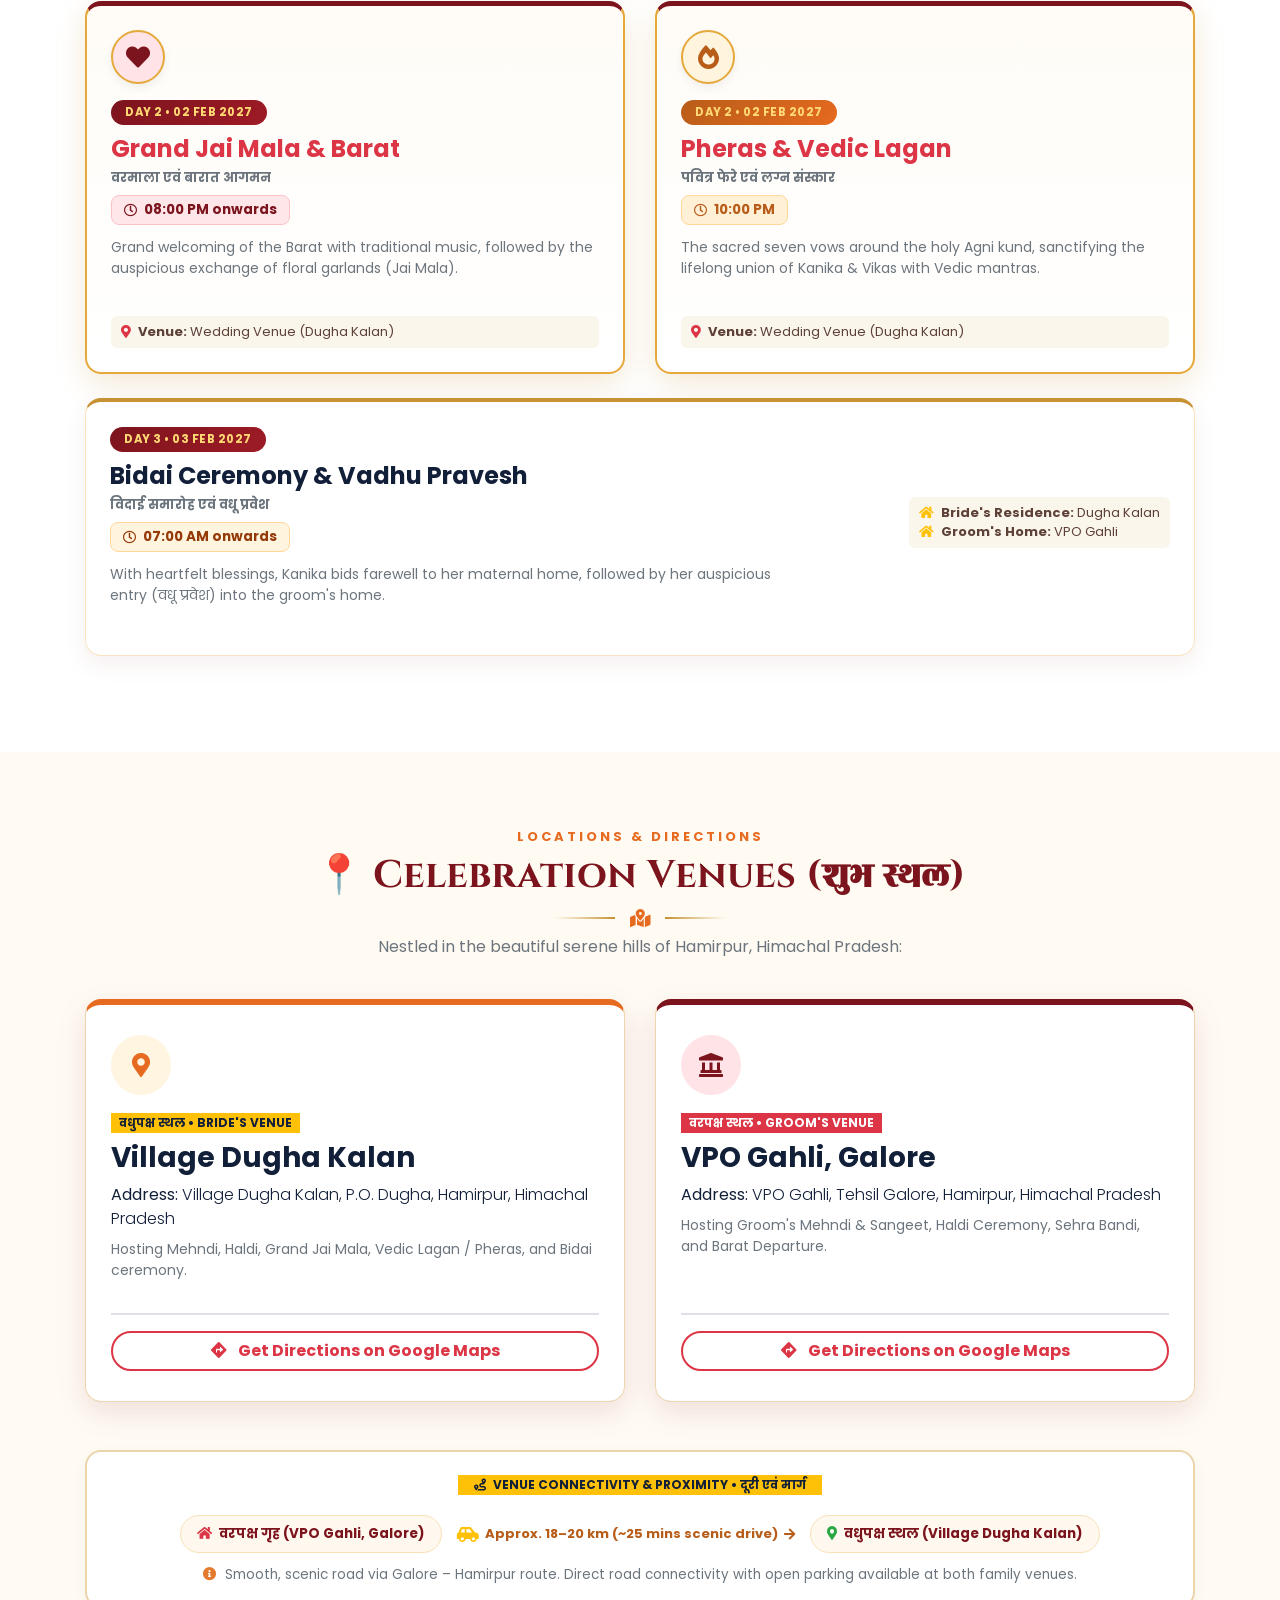
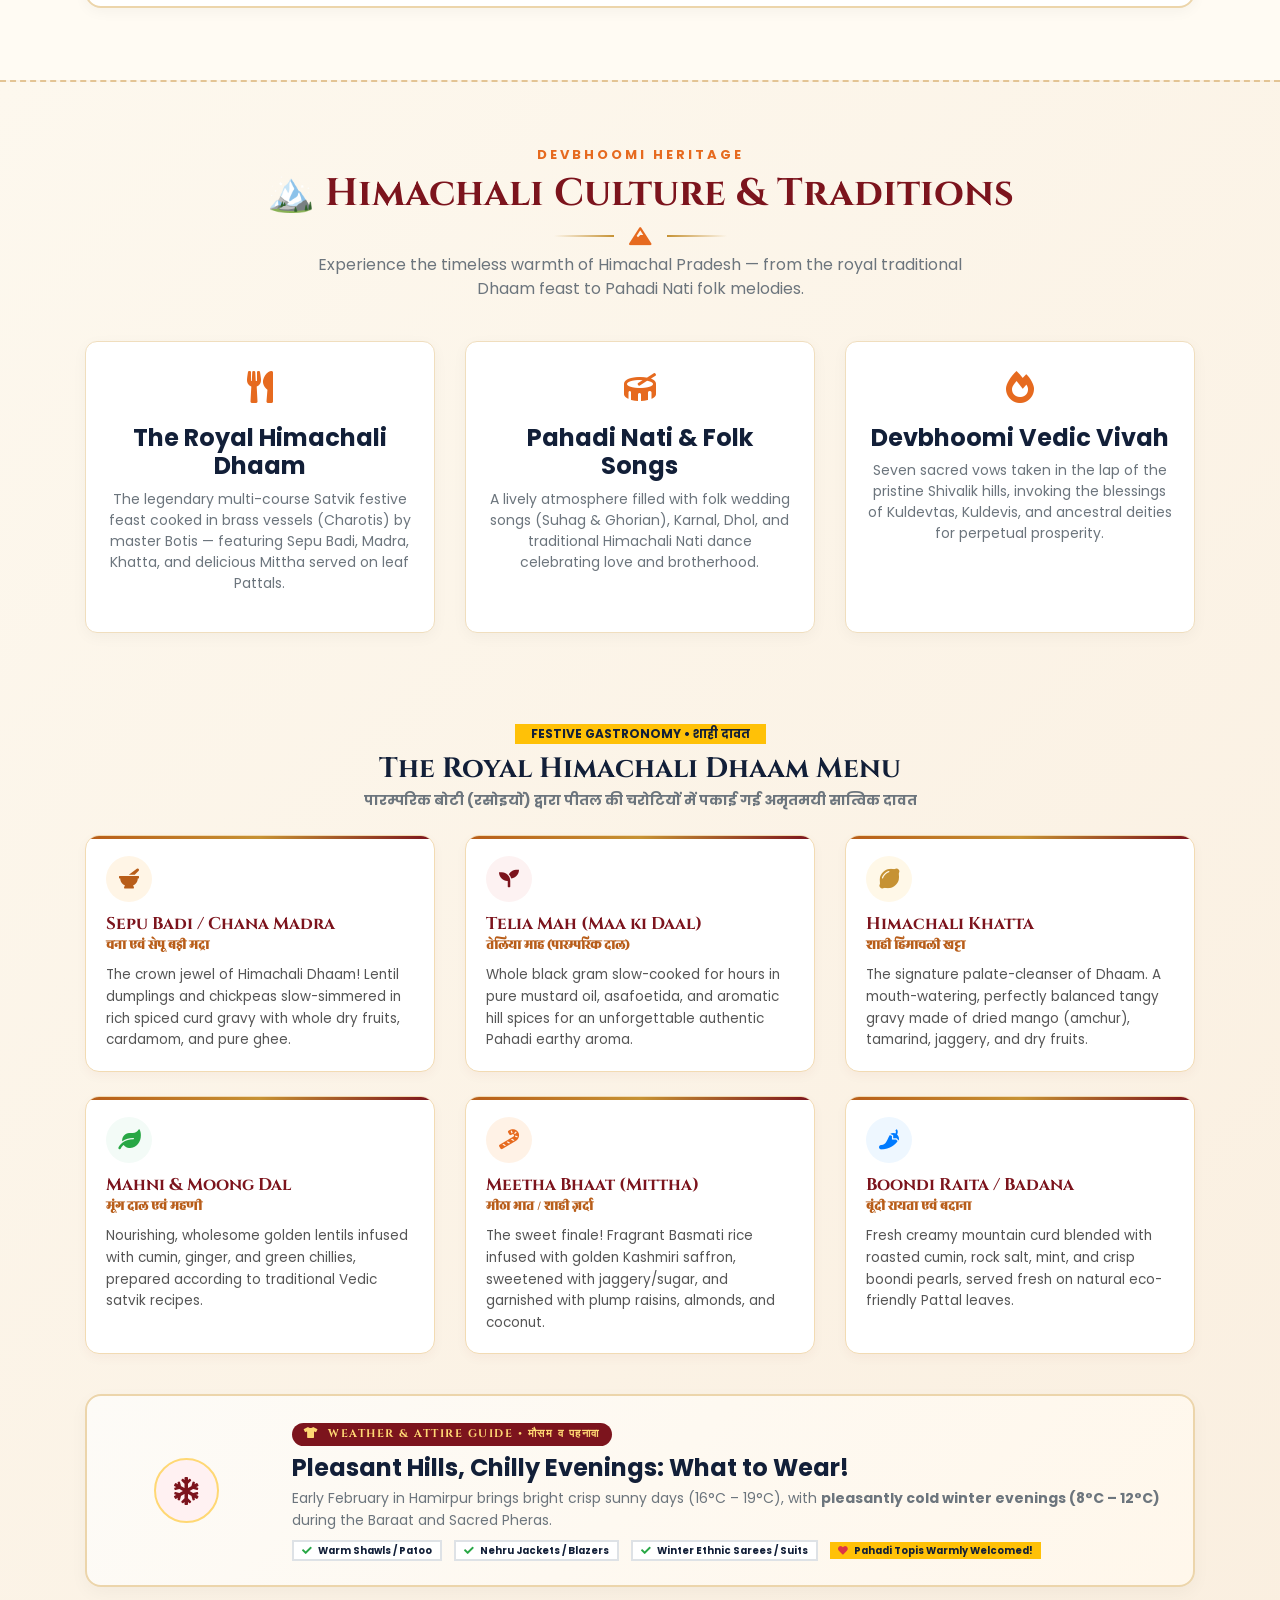
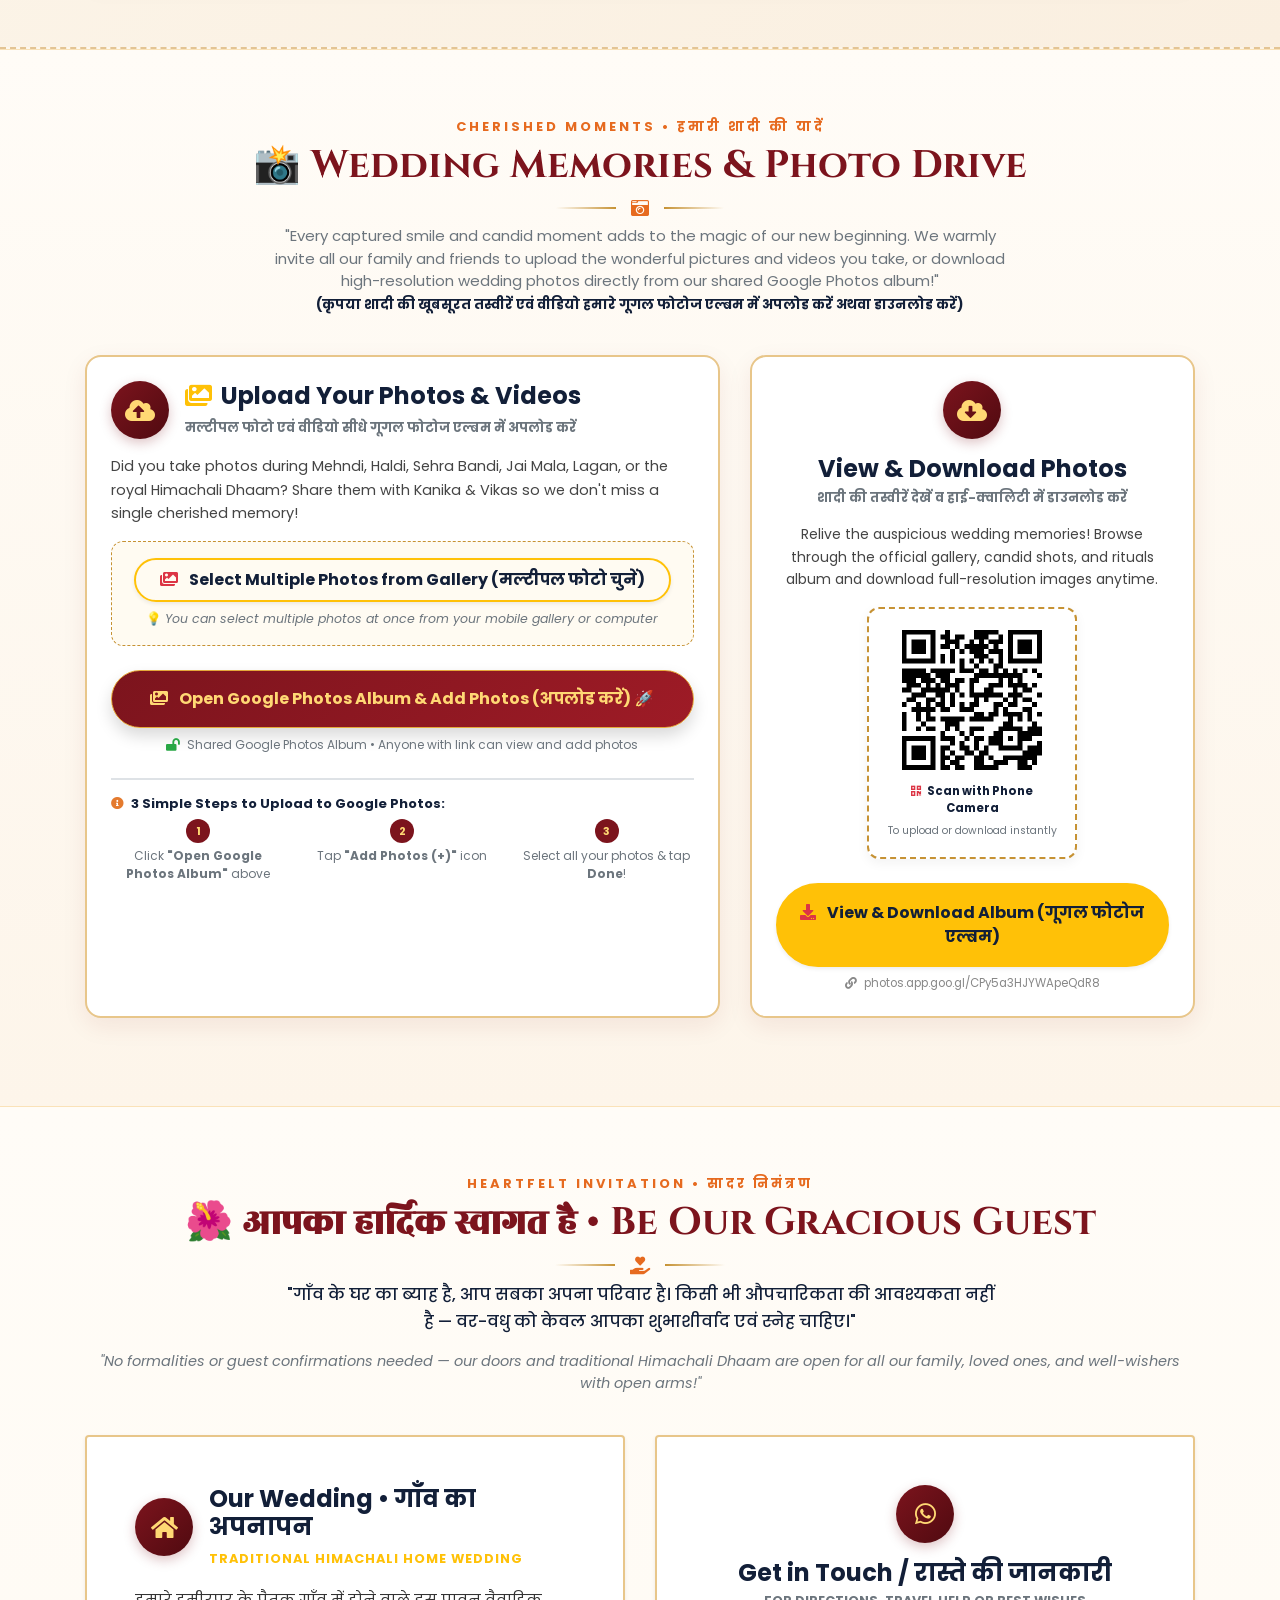
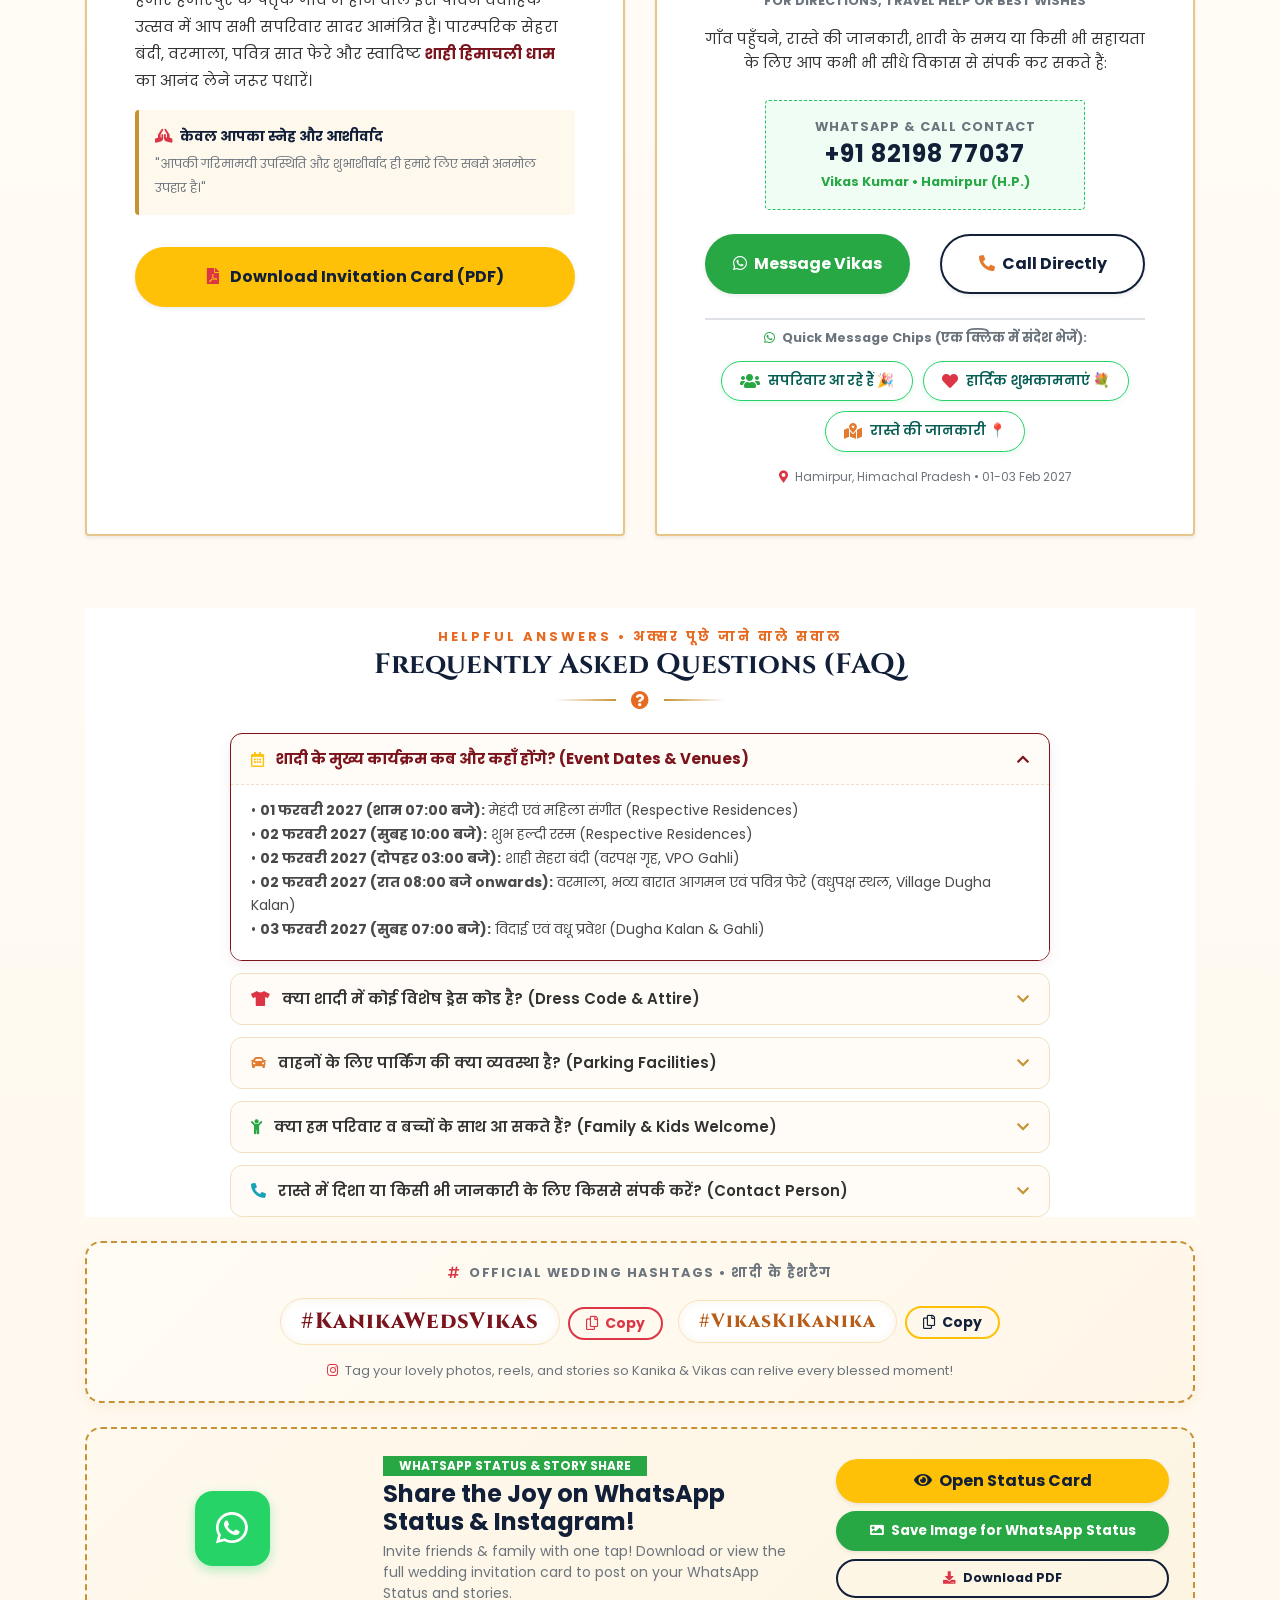
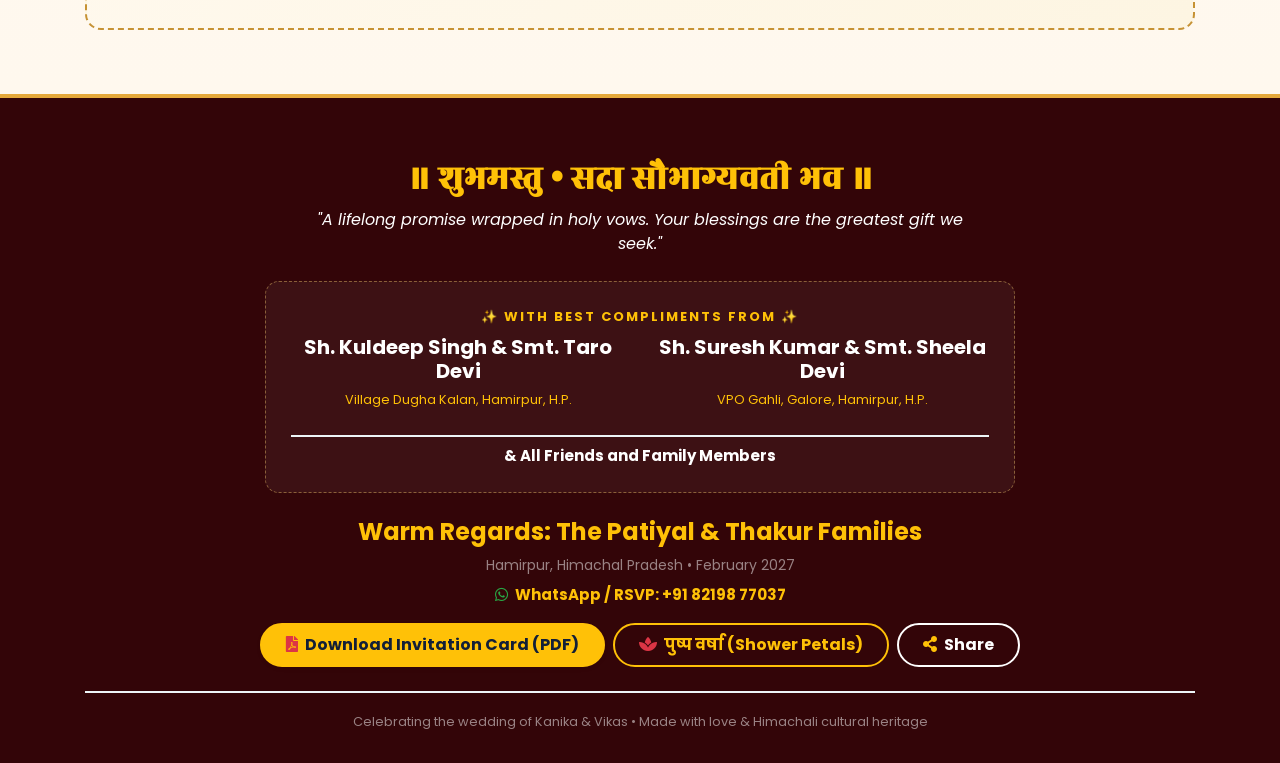
==== commit 4106c53a: "ui chnages" ====
--- a/index.html
+++ b/index.html
@@ -72,46 +72,20 @@
         </button>
     </div>
 
-    <!-- Auspicious Vedic Invocation Header -->
-    <header class="vedic-hero-banner" id="vedic-header">
-        <!-- Top Utility Bar: Himachal Cultural Tag & Theme Switcher -->
-        <div class="container mb-3">
-            <div class="d-flex flex-wrap align-items-center justify-content-between pb-2 border-bottom border-warning" style="border-bottom-color: rgba(229, 169, 59, 0.3) !important;">
-                <div class="d-flex align-items-center my-1">
-                    <span class="himachali-badge">
-                        <i class="fas fa-mountain text-warning"></i> देवभूमि विवाह उत्सव • Hamirpur, H.P.
-                    </span>
-                </div>
-                <div class="d-flex align-items-center my-1">
-                    <span class="mr-2 font-weight-bold d-none d-sm-inline" style="font-size: 12.5px; color: #ffd874;">Choose Style:</span>
-                    <button type="button" class="theme-pill-btn active mr-1" id="btnThemeVedic" title="Traditional Vedic & Royal Himachali">
-                        🔱 Theme 1: Vedic
-                    </button>
-                    <button type="button" class="theme-pill-btn" id="btnThemeMinimalist" title="Modern Minimalist & Clean">
-                        🌿 Theme 2: Minimalist
-                    </button>
-                </div>
-            </div>
-        </div>
-
-        <!-- Sacred Shloka & Ancestor Blessings -->
-        <div class="container">
-            <div class="om-symbol">🔱 || ॐ श्री गणेशाय नमः || 🔱</div>
-            
-            <div class="shloka-box">
-                <div class="shloka-sanskrit font-sanskrit">
-                    वक्रतुण्ड महाकाय सूर्यकोटि समप्रभ।<br>
-                    निर्विघ्नं कुरु मे देव सर्वकार्येषु सर्वदा॥
-                </div>
-                <p class="shloka-meaning">
-                    "O Lord Ganesha of curved trunk and immense brilliance of millions of suns, bless this sacred union and remove all obstacles from our lives, always."
-                </p>
-            </div>
-
-            <div class="mt-3">
-                <p class="text-white-50 mx-auto mb-0" style="font-size: 15px; font-weight: 500; max-width: 780px;">
-                    "With the divine blessings of Late Grandparents and Ancestors, we cordially invite you to witness the sacred union of our children."
-                </p>
+    <!-- Auspicious Vedic Top Ribbon (Sleek, Dignified & Space-Efficient) -->
+    <header class="vedic-top-ribbon" id="vedic-header">
+        <div class="container d-flex flex-wrap align-items-center justify-content-between py-2">
+            <div class="ribbon-invocation mx-auto mx-md-0 d-flex align-items-center">
+                <span class="ribbon-om">🔱</span>
+                <span class="ribbon-shloka">॥ श्री गणेशाय नमः ॥ &nbsp;•&nbsp; ॥ कुलदेवतायै नमः ॥</span>
+                <span class="ribbon-tag d-none d-lg-inline-block ml-3">
+                    <i class="fas fa-mountain text-warning mr-1"></i> देवभूमि विवाह उत्सव • Hamirpur, H.P.
+                </span>
+            </div>
+            <div class="ribbon-right d-none d-md-flex align-items-center">
+                <span class="ribbon-blessing">
+                    <i class="fas fa-praying-hands text-warning mr-1"></i> With Blessings of Ancestors &amp; Elders
+                </span>
             </div>
         </div>
     </header>
@@ -355,129 +329,79 @@
         </div>
     </section>
 
-    <!-- The Happy Couple & Families Start (Clean Dignified Layout without Solo Portraits) -->
-    <section class="container-fluid py-5" id="about">
-        <div class="container py-4">
-            <div class="vedic-section-title text-center">
-                <span class="section-subtitle">The Auspicious Union</span>
-                <h2>💍 The Happy Couple &amp; Families</h2>
+    <!-- The Happy Couple & Families Start (Compact & Dignified Royal Layout) -->
+    <section class="container-fluid py-4 compact-couple-section" id="about">
+        <div class="container">
+            <div class="vedic-section-title text-center mb-4">
+                <span class="section-subtitle">Auspicious Union • वर-वधु परिचय</span>
+                <h2 style="font-size: 2rem;">💍 The Happy Couple &amp; Families</h2>
                 <div class="traditional-divider">
                     <i class="fas fa-om"></i>
                 </div>
-                <p class="text-muted mt-2 mx-auto" style="max-width: 680px;">
-                    With heart-filled joy, both families unite to seek your holy presence and warm blessings as Kanika &amp; Vikas embark on their journey of togetherness.
-                </p>
-            </div>
-
-            <div class="row align-items-stretch">
-                <!-- The Bride -->
-                <div class="col-lg-6 mb-4">
-                    <div class="couple-card">
-                        <div class="couple-card-header text-center">
-                            <span class="badge badge-warning text-dark text-uppercase px-3 py-1 font-weight-bold mb-2">वधुपक्ष • The Bride</span>
-                            <h3 class="text-white mb-0 font-weight-bold" style="font-family: 'Cinzel', serif;">KANIKA</h3>
-                            <small class="text-white-50">Beloved Daughter</small>
-                        </div>
-                        <div class="p-4 text-center">
-                            <!-- Royal Bride Monogram & Sacred Kalash Emblem -->
-                            <div class="monogram-circle">
-                                <span>क</span>
-                            </div>
-                            <h4 class="text-dark font-weight-bold mb-1">Kanika</h4>
-                            <p class="text-muted mb-3" style="font-size: 14px;">
-                                <i class="fas fa-map-marker-alt text-danger mr-1"></i> Hamirpur, Himachal Pradesh
-                            </p>
-                            
-                            <div class="parents-box text-left">
-                                <h6 class="text-uppercase font-weight-bold text-dark mb-1" style="font-size: 12px; color: #b85d19 !important;">
-                                    🌸 Bride's Parents:
-                                </h6>
-                                <p class="m-0 font-weight-bold text-dark" style="font-size: 15.5px;">
-                                    Smt. Taro Devi &amp; Sh. Kuldeep Singh
-                                </p>
-                                <p class="text-muted mb-0 mt-1" style="font-size: 13.5px;">
-                                    Cordially invite you to bless their beloved daughter Kanika as she steps into this beautiful new chapter of life.
-                                </p>
-                                <hr class="my-2" style="border-top: 1px dashed #e5c38d;">
-                                <small class="text-muted">
-                                    <i class="fas fa-home text-warning mr-1"></i> <strong>Residence:</strong> Village Dugha Kalan, P.O. Dugha, Hamirpur, H.P.
-                                </small>
-                            </div>
-                        </div>
-                    </div>
-                </div>
-
-                <!-- The Groom -->
-                <div class="col-lg-6 mb-4">
-                    <div class="couple-card">
-                        <div class="couple-card-header text-center" style="background: linear-gradient(135deg, #4a090e, #7c141d);">
-                            <span class="badge badge-warning text-dark text-uppercase px-3 py-1 font-weight-bold mb-2">वरपक्ष • The Groom</span>
-                            <h3 class="text-white mb-0 font-weight-bold" style="font-family: 'Cinzel', serif;">VIKAS</h3>
-                            <small class="text-white-50">Beloved Son</small>
-                        </div>
-                        <div class="p-4 text-center">
-                            <!-- Royal Groom Monogram & Pagdi Emblem -->
-                            <div class="monogram-circle" style="background: radial-gradient(circle at center, #580c13 0%, #3a060a 100%);">
-                                <span>व</span>
-                            </div>
-                            <h4 class="text-dark font-weight-bold mb-1">Vikas</h4>
-                            <p class="text-muted mb-3" style="font-size: 14px;">
-                                <i class="fas fa-map-marker-alt text-danger mr-1"></i> Galore, Hamirpur, Himachal Pradesh
-                            </p>
-                            
-                            <div class="parents-box text-left">
-                                <h6 class="text-uppercase font-weight-bold text-dark mb-1" style="font-size: 12px; color: #b85d19 !important;">
-                                    👑 Groom's Parents:
-                                </h6>
-                                <p class="m-0 font-weight-bold text-dark" style="font-size: 15.5px;">
-                                    Smt. Sheela Devi &amp; Sh. Suresh Kumar
-                                </p>
-                                <p class="text-muted mb-0 mt-1" style="font-size: 13.5px;">
-                                    Warmly invite you to accompany the wedding procession and celebrate the sacred marriage of their beloved son Vikas.
-                                </p>
-                                <hr class="my-2" style="border-top: 1px dashed #e5c38d;">
-                                <small class="text-muted">
-                                    <i class="fas fa-home text-warning mr-1"></i> <strong>Residence:</strong> VPO Gahli, Tehsil Galore, Hamirpur, H.P.
-                                </small>
-                            </div>
-                        </div>
-                    </div>
-                </div>
-            </div>
-
-            <!-- Auspicious Union / Royal Vivah Showcase -->
-            <div class="couple-romance-wrap">
-                <div class="row no-gutters align-items-center">
-                    <div class="col-md-5 text-center p-3 p-md-4" style="background: radial-gradient(circle at center, #8c1d25 0%, #580c13 60%, #350408 100%);">
-                        <div class="crest-container py-3">
-                            <img src="img/royal-vivah-crest.png" alt="Auspicious Shubh Vivah Royal Crest" class="img-fluid rounded-circle shadow-lg" style="max-width: 280px; width: 85%; border: 4px solid #ffd874;">
-                            <div class="mt-2 text-warning font-weight-bold" style="font-size: 13px; letter-spacing: 1px;">
-                                <i class="fas fa-om mr-1"></i> पवित्र विवाह संस्कार • शुभ लग्न
-                            </div>
-                        </div>
-                    </div>
-                    <div class="col-md-7 p-4 p-lg-5 text-center text-md-left">
-                        <span class="badge badge-warning text-dark font-weight-bold text-uppercase px-3 py-1 mb-2">
-                            Together in Love &amp; Vows
-                        </span>
-                        <h3 class="font-secondary text-danger mb-2" style="font-size: 2.3rem;">
-                            Kanika &amp; Vikas
-                        </h3>
-                        <p class="lead font-italic text-dark mb-3" style="font-size: 16px; line-height: 1.6;">
-                            "A lifelong promise wrapped in holy vows. Two souls, two families, bound by eternal love and tradition in the peaceful serenity of Devbhoomi Himachal."
-                        </p>
-                        <p class="text-muted mb-4" style="font-size: 14px;">
-                            We cordially invite all our respected elders, relatives, friends, and well-wishers to join in our celebration and shower their blessings upon our sacred union.
-                        </p>
-                        <div class="btn-block-mobile">
-                            <a href="#welcome" class="btn btn-royal-primary font-weight-bold mr-2 mb-2">
-                                <i class="fas fa-hand-holding-heart mr-2"></i> सादर निमंत्रण (Welcome)
-                            </a>
-                            <a href="Vikas-and-Kanika-Wedding-Invitation.pdf" download="Vikas-and-Kanika-Wedding-Invitation.pdf" class="btn btn-outline-warning text-dark font-weight-bold rounded-pill px-4 py-2 mb-2">
-                                <i class="fas fa-file-pdf mr-1 text-danger"></i> Download Invitation PDF
-                            </a>
-                        </div>
-                    </div>
+            </div>
+
+            <div class="compact-couple-card">
+                <div class="row align-items-center">
+                    <!-- Bride Info -->
+                    <div class="col-md-5 mb-3 mb-md-0">
+                        <div class="compact-person-box bride-side">
+                            <div>
+                                <span class="badge badge-warning text-dark font-weight-bold text-uppercase px-2 py-1 mb-2" style="font-size: 11px;">
+                                    🌸 वधुपक्ष • The Bride
+                                </span>
+                                <div class="compact-monogram bride-bg">
+                                    <span>क</span>
+                                </div>
+                                <h3 class="compact-person-name">KANIKA</h3>
+                                <div class="compact-parents-title">Beloved Daughter of:</div>
+                                <div class="compact-parents-names">Smt. Taro Devi &amp; Sh. Kuldeep Singh</div>
+                            </div>
+                            <div class="compact-residence mt-2 pt-2 border-top">
+                                <i class="fas fa-home text-warning mr-1"></i> <strong>Residence:</strong> Village Dugha Kalan, P.O. Dugha, Hamirpur (H.P.)
+                            </div>
+                        </div>
+                    </div>
+
+                    <!-- Center Union Knot & Auspicious Crest -->
+                    <div class="col-md-2 text-center mb-3 mb-md-0">
+                        <div class="compact-center-knot">
+                            <img src="img/royal-vivah-crest.png" alt="Auspicious Shubh Vivah Crest" class="compact-crest-img">
+                            <div class="compact-vivah-tag">Weds</div>
+                            <small class="badge badge-danger text-white font-weight-bold px-2 py-1" style="font-size: 10px; letter-spacing: 1px;">
+                                02 FEB 2027
+                            </small>
+                            <small class="text-muted d-block mt-1 font-weight-bold" style="font-size: 11px;">
+                                पवित्र विवाह संस्कार
+                            </small>
+                        </div>
+                    </div>
+
+                    <!-- Groom Info -->
+                    <div class="col-md-5">
+                        <div class="compact-person-box groom-side">
+                            <div>
+                                <span class="badge badge-warning text-dark font-weight-bold text-uppercase px-2 py-1 mb-2" style="font-size: 11px;">
+                                    👑 वरपक्ष • The Groom
+                                </span>
+                                <div class="compact-monogram groom-bg">
+                                    <span>व</span>
+                                </div>
+                                <h3 class="compact-person-name">VIKAS</h3>
+                                <div class="compact-parents-title">Beloved Son of:</div>
+                                <div class="compact-parents-names">Smt. Sheela Devi &amp; Sh. Suresh Kumar</div>
+                            </div>
+                            <div class="compact-residence mt-2 pt-2 border-top">
+                                <i class="fas fa-home text-warning mr-1"></i> <strong>Residence:</strong> VPO Gahli, Tehsil Galore, Hamirpur (H.P.)
+                            </div>
+                        </div>
+                    </div>
+                </div>
+
+                <!-- Sleek Single-Line Family Quote Ribbon -->
+                <div class="compact-quote-ribbon">
+                    <i class="fas fa-quote-left text-warning mr-1"></i>
+                    "Two families, bound by eternal love, tradition &amp; holy vows in Devbhoomi Himachal. Your gracious presence &amp; blessings are our greatest gift."
+                    <i class="fas fa-quote-right text-warning ml-1"></i>
                 </div>
             </div>
         </div>
--- a/css/himachali-vedic.css
+++ b/css/himachali-vedic.css
@@ -2170,3 +2170,234 @@
         padding: 24px 15px;
     }
 }
+
+
+/* ==========================================================================
+   Compact Royal Couple & Families Section (Space Optimization)
+   ========================================================================== */
+.compact-couple-section {
+    padding: 30px 0 !important;
+    background: #fdfbf7;
+}
+
+.compact-couple-card {
+    background: #ffffff;
+    border: 2px solid #ecd5ab;
+    border-radius: 20px;
+    padding: 24px;
+    box-shadow: 0 8px 25px rgba(124, 20, 29, 0.06);
+    position: relative;
+    overflow: hidden;
+}
+
+.compact-couple-card::before {
+    content: '';
+    position: absolute;
+    top: 0;
+    left: 0;
+    right: 0;
+    height: 4px;
+    background: linear-gradient(90deg, #e66a1f, #c69234, #7c141d);
+}
+
+.compact-person-box {
+    padding: 18px 16px;
+    background: #fffcf7;
+    border: 1px solid #fae2b8;
+    border-radius: 14px;
+    height: 100%;
+    display: flex;
+    flex-direction: column;
+    justify-content: space-between;
+    text-align: center;
+    transition: transform 0.25s ease, box-shadow 0.25s ease;
+}
+
+.compact-person-box:hover {
+    transform: translateY(-2px);
+    box-shadow: 0 6px 16px rgba(198, 146, 52, 0.12);
+    border-color: #c69234;
+}
+
+.compact-person-box.bride-side {
+    border-top: 3.5px solid #e66a1f;
+}
+
+.compact-person-box.groom-side {
+    border-top: 3.5px solid #7c141d;
+}
+
+.compact-monogram {
+    width: 60px;
+    height: 60px;
+    border-radius: 50%;
+    margin: 6px auto 10px;
+    display: flex;
+    align-items: center;
+    justify-content: center;
+    font-size: 24px;
+    font-family: 'Rozha One', 'Cinzel', serif;
+    color: #ffd874;
+    border: 2px solid #ffd874;
+    box-shadow: 0 4px 12px rgba(0,0,0,0.15);
+}
+
+.compact-monogram.bride-bg {
+    background: radial-gradient(circle at center, #9e3612 0%, #702107 100%);
+}
+
+.compact-monogram.groom-bg {
+    background: radial-gradient(circle at center, #7c141d 0%, #4a090e 100%);
+}
+
+.compact-person-name {
+    font-family: 'Cinzel', serif;
+    font-size: 21px;
+    font-weight: 800;
+    color: #7c141d;
+    margin-bottom: 3px;
+    letter-spacing: 1px;
+}
+
+.compact-parents-title {
+    font-size: 11px;
+    font-weight: 700;
+    color: #b85d19;
+    text-transform: uppercase;
+    letter-spacing: 0.5px;
+    margin-bottom: 2px;
+}
+
+.compact-parents-names {
+    font-size: 15px;
+    font-weight: 700;
+    color: #222222;
+    margin-bottom: 4px;
+    line-height: 1.35;
+}
+
+.compact-residence {
+    font-size: 12px;
+    color: #555555;
+    margin: 0;
+    font-weight: 500;
+}
+
+.compact-center-knot {
+    display: flex;
+    flex-direction: column;
+    align-items: center;
+    justify-content: center;
+    padding: 8px 0;
+    text-align: center;
+}
+
+.compact-crest-img {
+    width: 80px;
+    height: 80px;
+    border-radius: 50%;
+    border: 3px solid #ffd874;
+    box-shadow: 0 4px 14px rgba(124, 20, 29, 0.2);
+    margin-bottom: 6px;
+}
+
+.compact-vivah-tag {
+    font-family: 'Great Vibes', cursive;
+    color: #c69234;
+    font-size: 26px;
+    line-height: 1;
+    margin-bottom: 4px;
+}
+
+.compact-quote-ribbon {
+    background: #fff8ee;
+    border: 1px dashed #e8c68a;
+    border-radius: 12px;
+    padding: 10px 18px;
+    margin-top: 16px;
+    text-align: center;
+    font-size: 13.5px;
+    color: #4a4a4a;
+    font-style: italic;
+    line-height: 1.5;
+}
+
+@media (max-width: 767px) {
+    .compact-couple-card {
+        padding: 16px 12px;
+    }
+    .compact-person-box {
+        padding: 14px 10px;
+    }
+    .compact-monogram {
+        width: 52px;
+        height: 52px;
+        font-size: 20px;
+        margin-bottom: 6px;
+    }
+    .compact-person-name {
+        font-size: 18px;
+    }
+    .compact-parents-names {
+        font-size: 14px;
+    }
+    .compact-center-knot {
+        padding: 12px 0;
+    }
+    .compact-crest-img {
+        width: 68px;
+        height: 68px;
+    }
+}
+
+
+/* ==========================================================================
+   Sleek Vedic Top Ribbon (Space-Efficient & Royal)
+   ========================================================================== */
+.vedic-top-ribbon {
+    background: radial-gradient(circle at center, #6b0f17 0%, #3a060a 100%);
+    border-bottom: 2px solid #ffd874;
+    color: #ffffff;
+    font-size: 13px;
+    box-shadow: 0 2px 10px rgba(0,0,0,0.25);
+    position: relative;
+    z-index: 1030;
+}
+
+.ribbon-om {
+    color: #ffd874;
+    font-size: 14px;
+    margin-right: 6px;
+}
+
+.ribbon-shloka {
+    font-family: 'Rozha One', 'Yatra One', serif;
+    color: #ffd874;
+    font-weight: 600;
+    letter-spacing: 1px;
+    font-size: 13.5px;
+}
+
+.ribbon-tag {
+    background: rgba(255, 216, 116, 0.15);
+    border: 1px solid rgba(255, 216, 116, 0.4);
+    color: #ffd874;
+    padding: 2px 12px;
+    border-radius: 20px;
+    font-size: 11.5px;
+    font-weight: 600;
+}
+
+.ribbon-blessing {
+    color: rgba(255, 255, 255, 0.85);
+    font-size: 12px;
+    font-style: italic;
+    font-weight: 500;
+}
+
+@media (max-width: 576px) {
+    .ribbon-shloka {
+        font-size: 11.5px;
+        letter-spacing: 0.5px;
+    }
+}
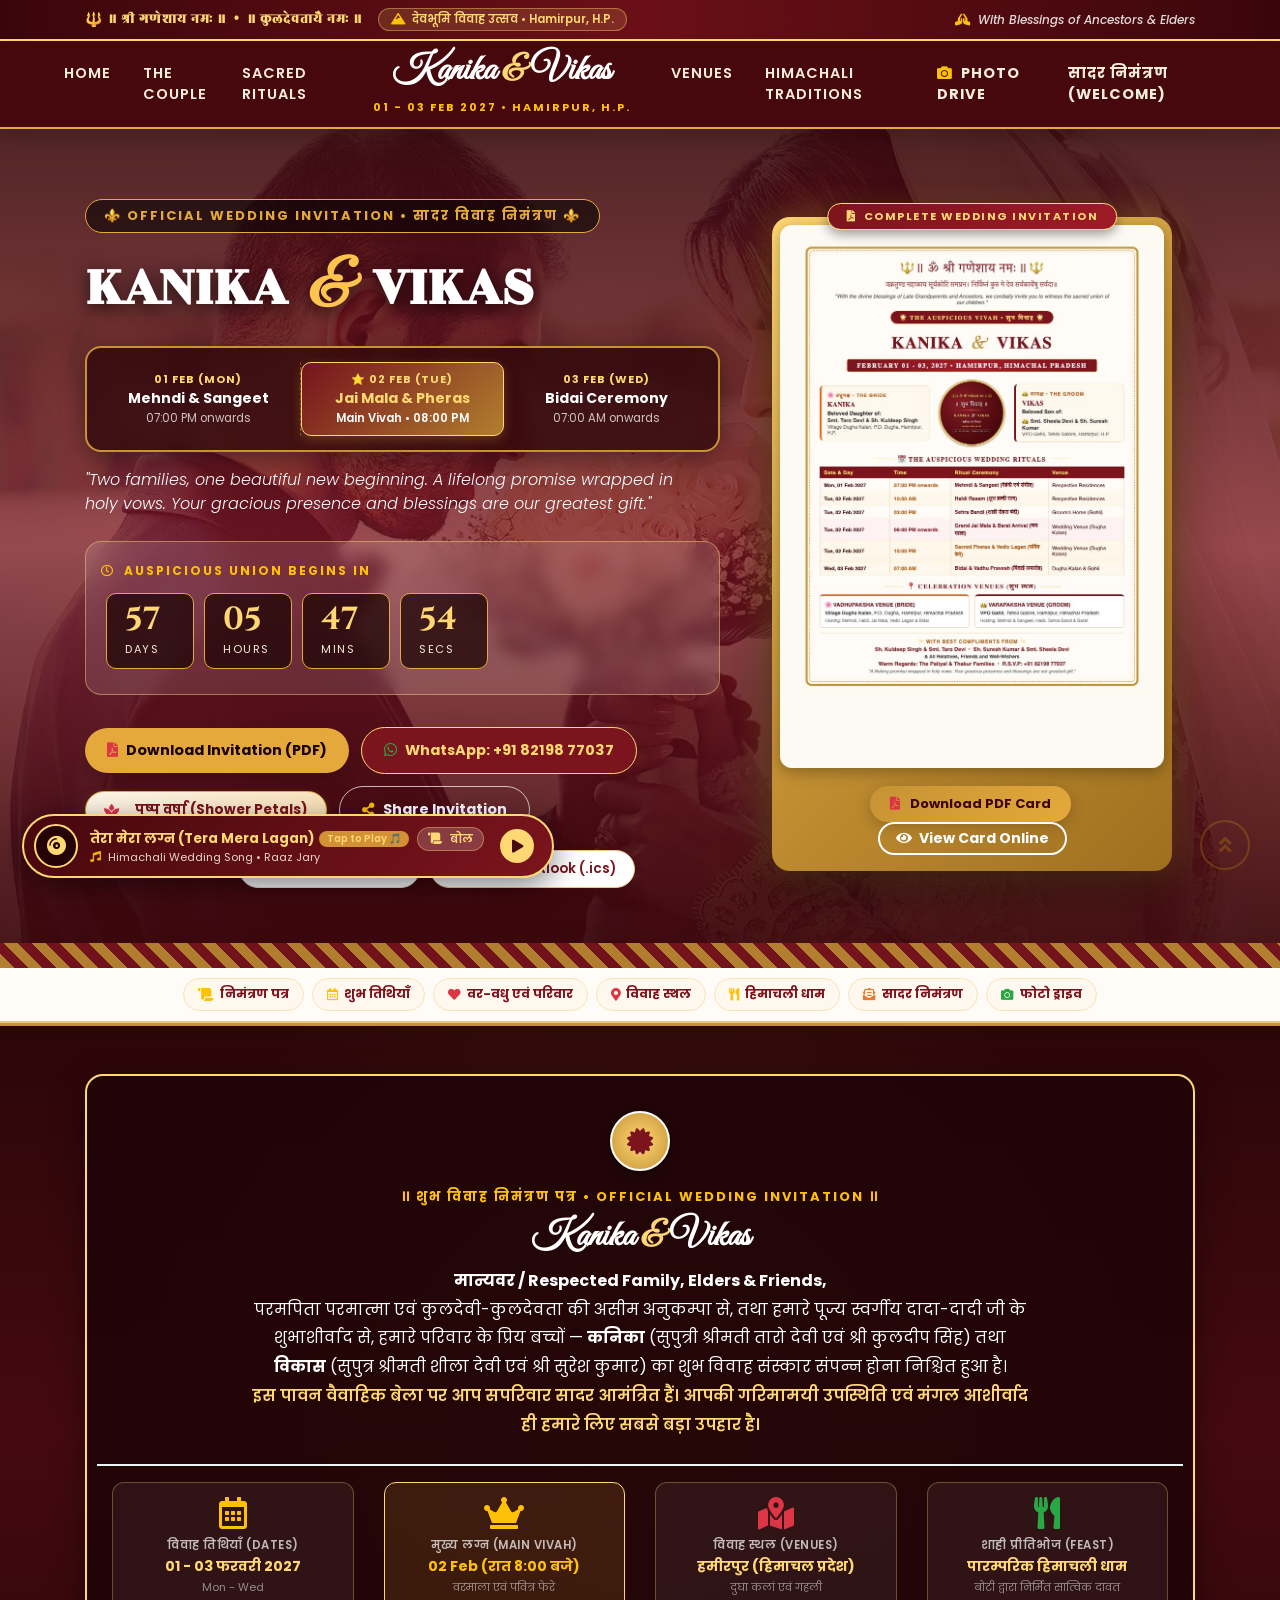
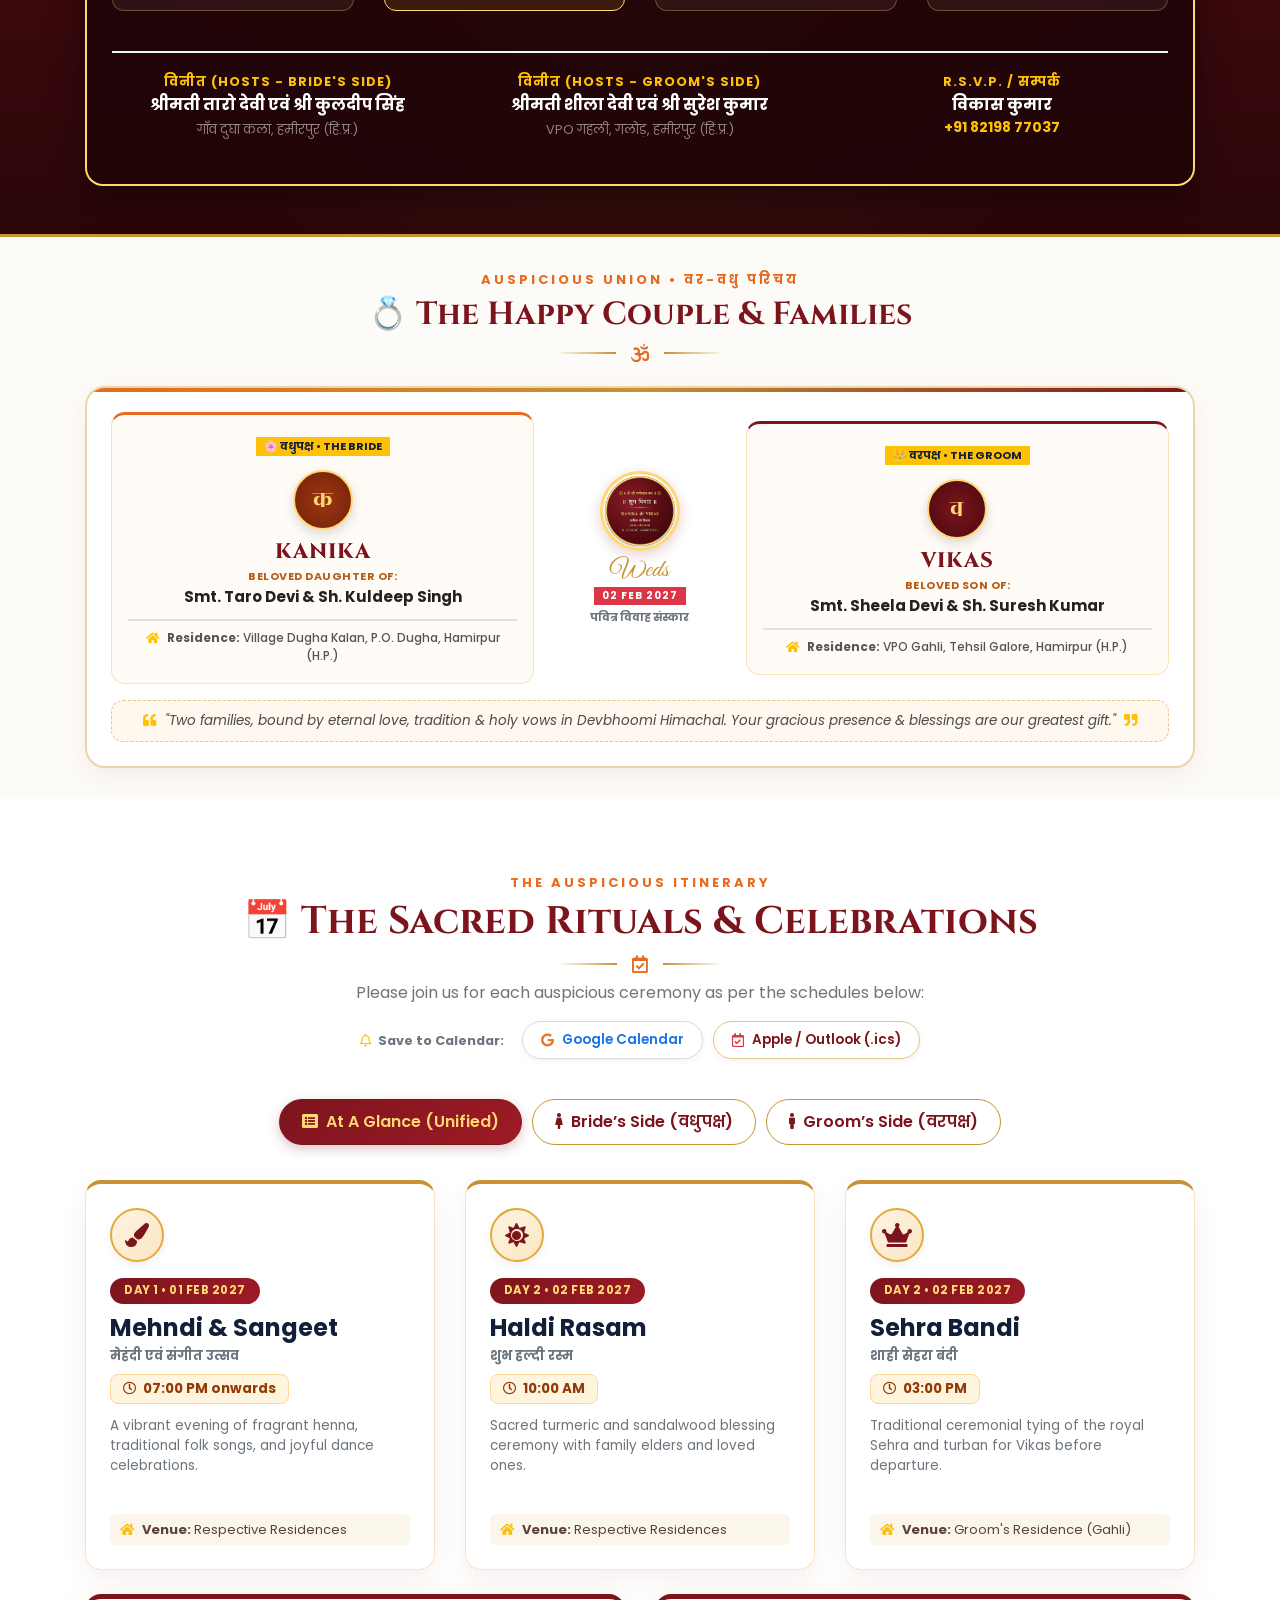
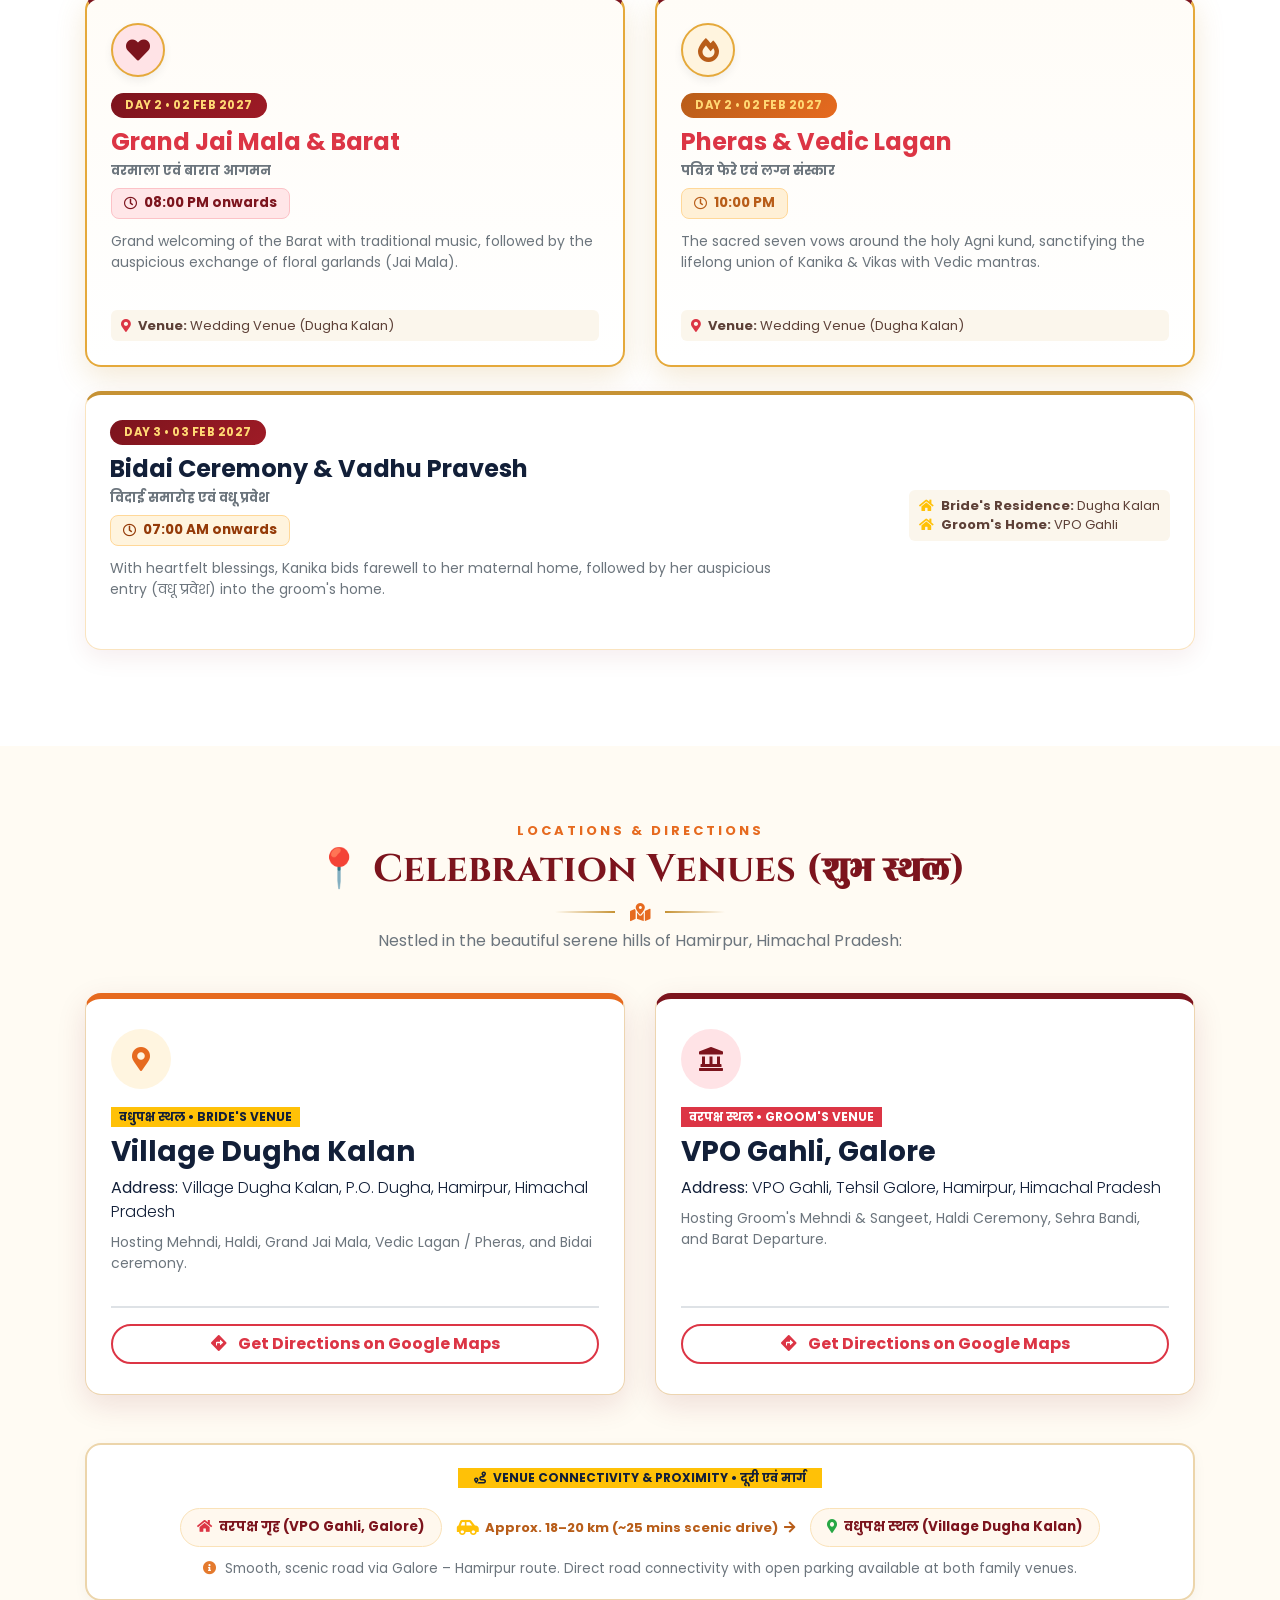
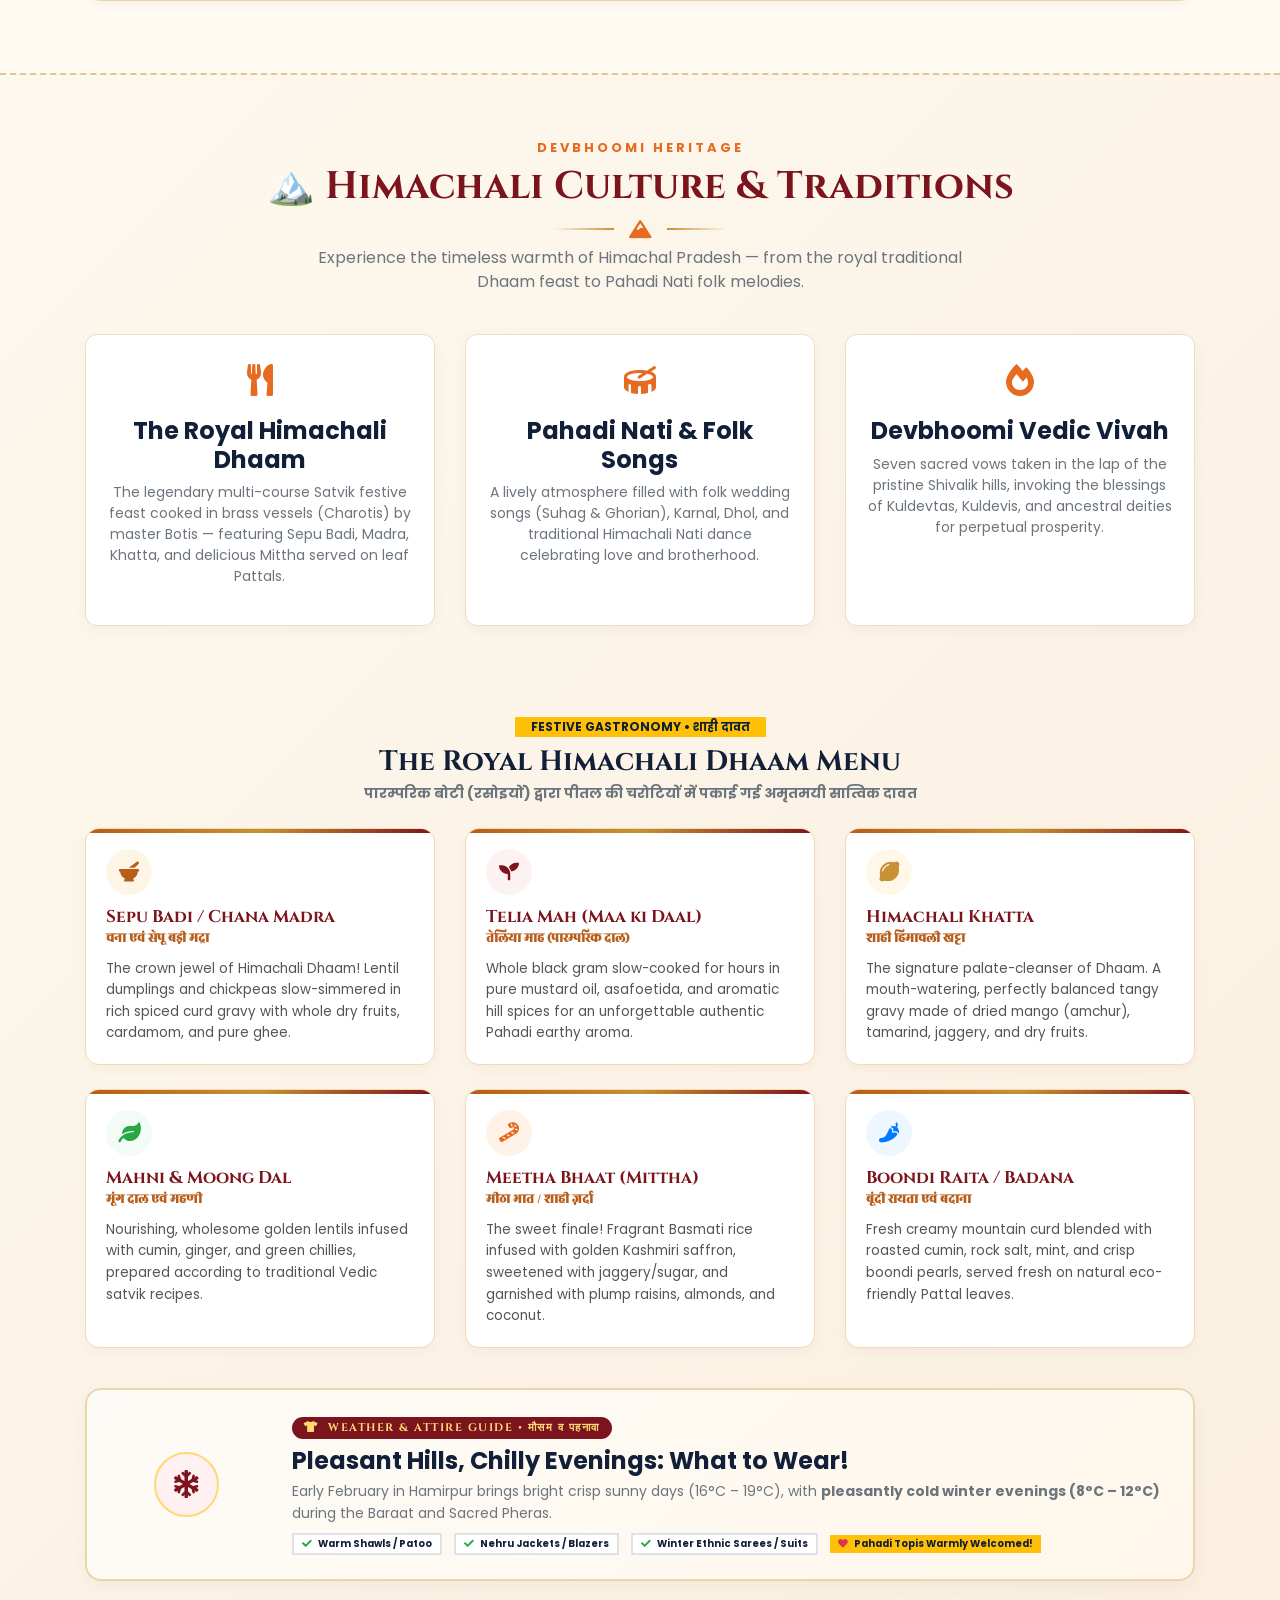
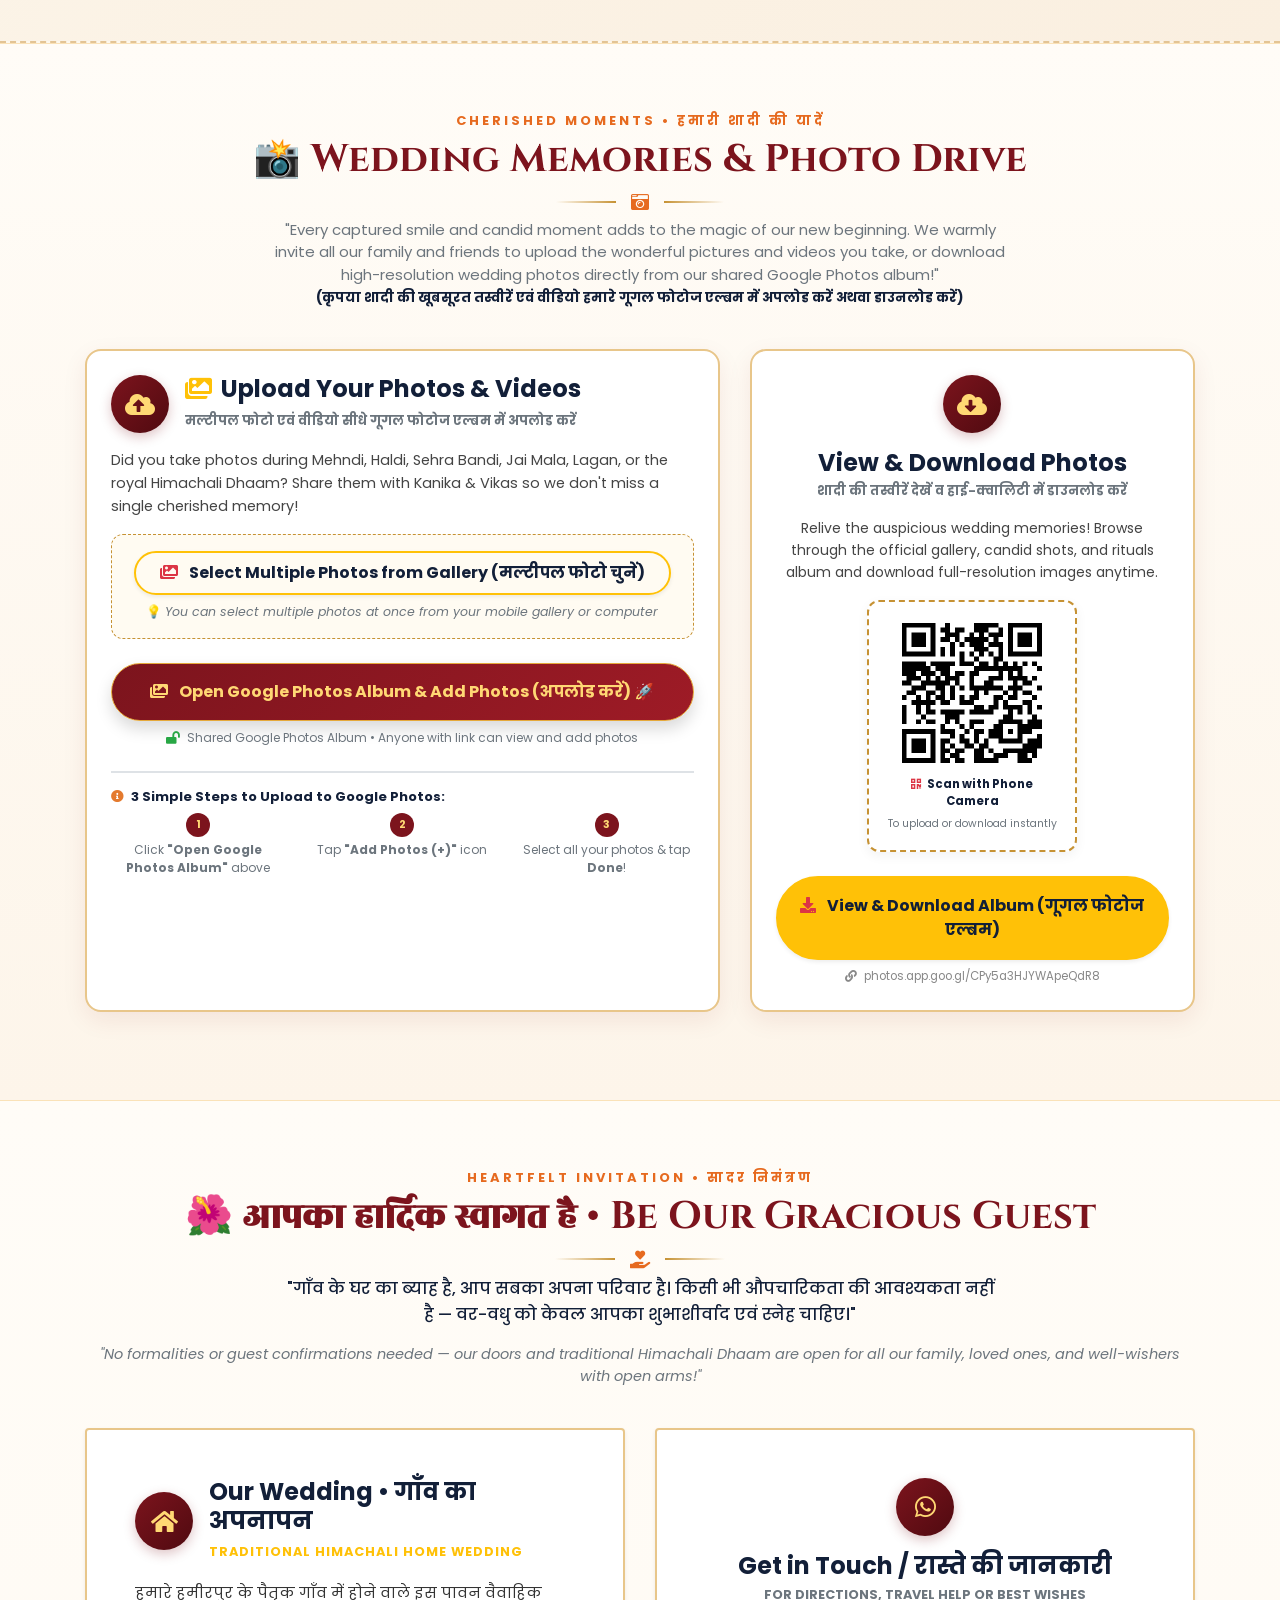
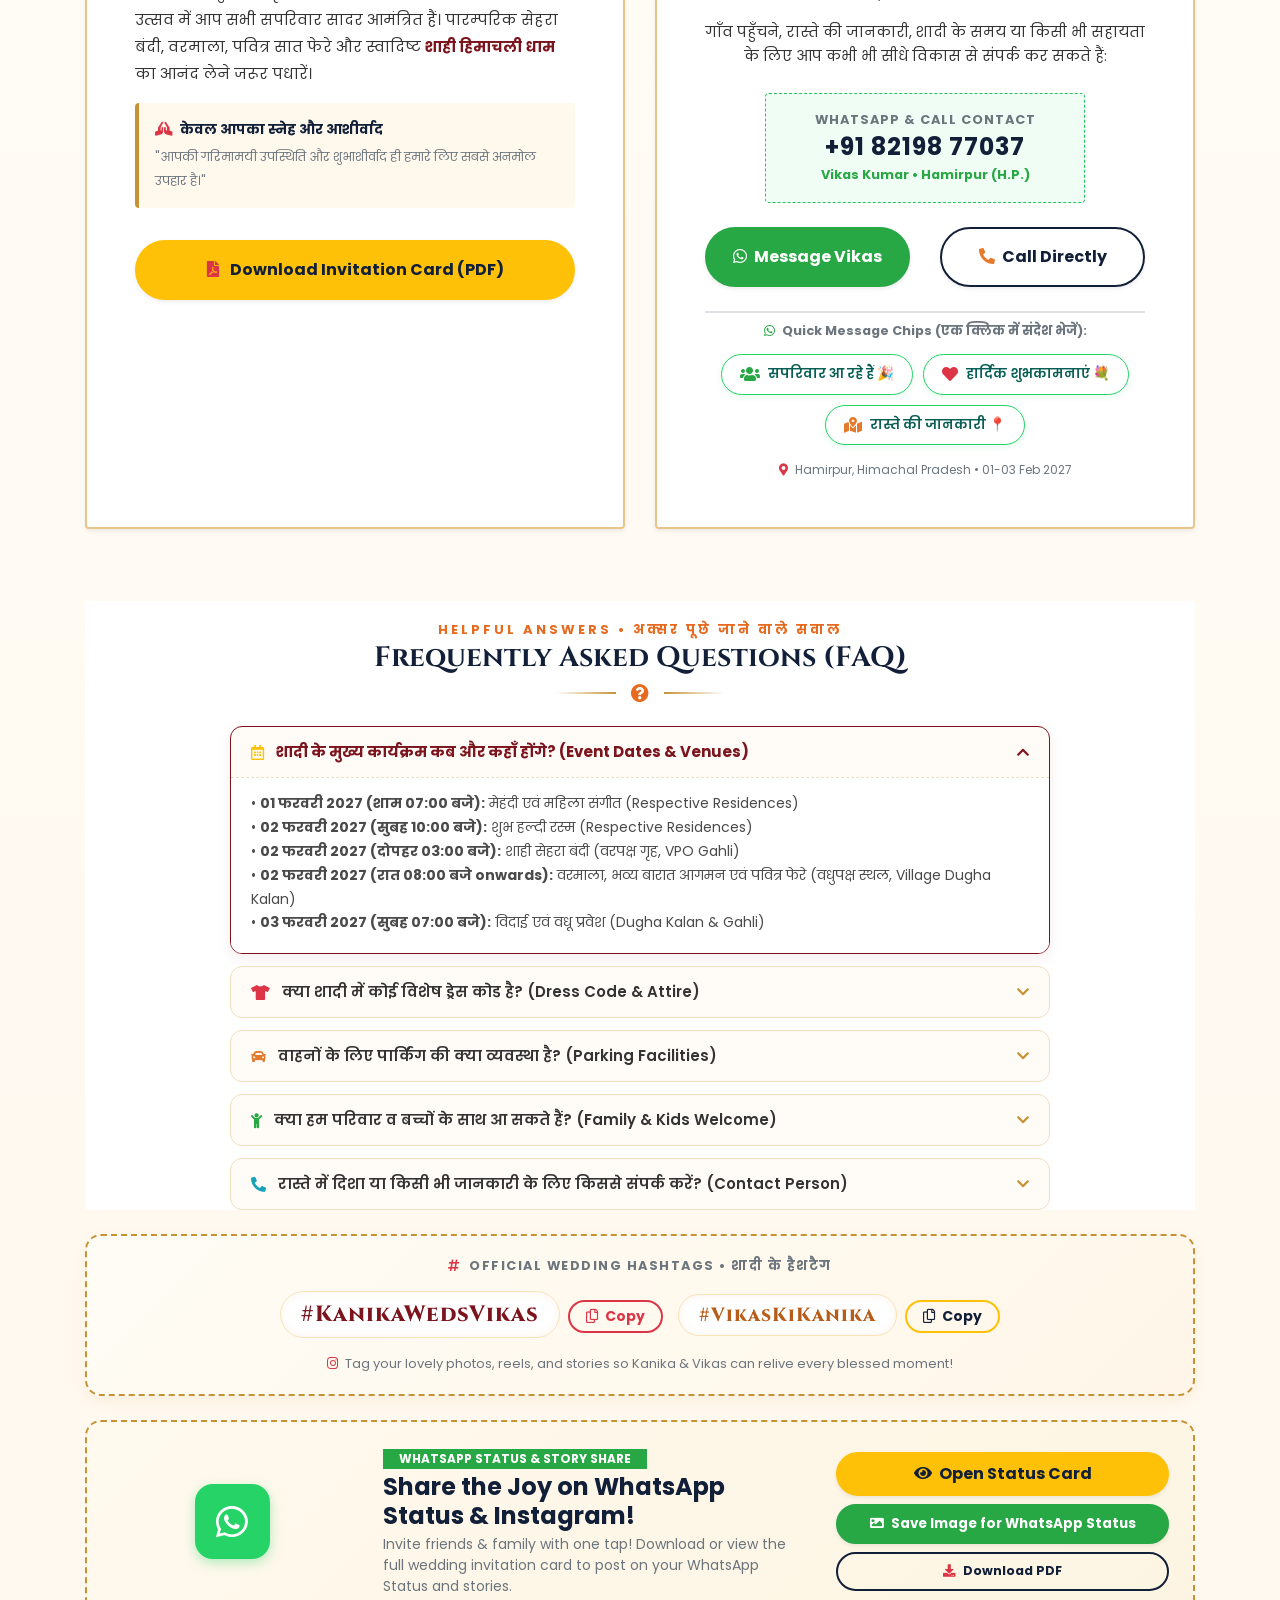
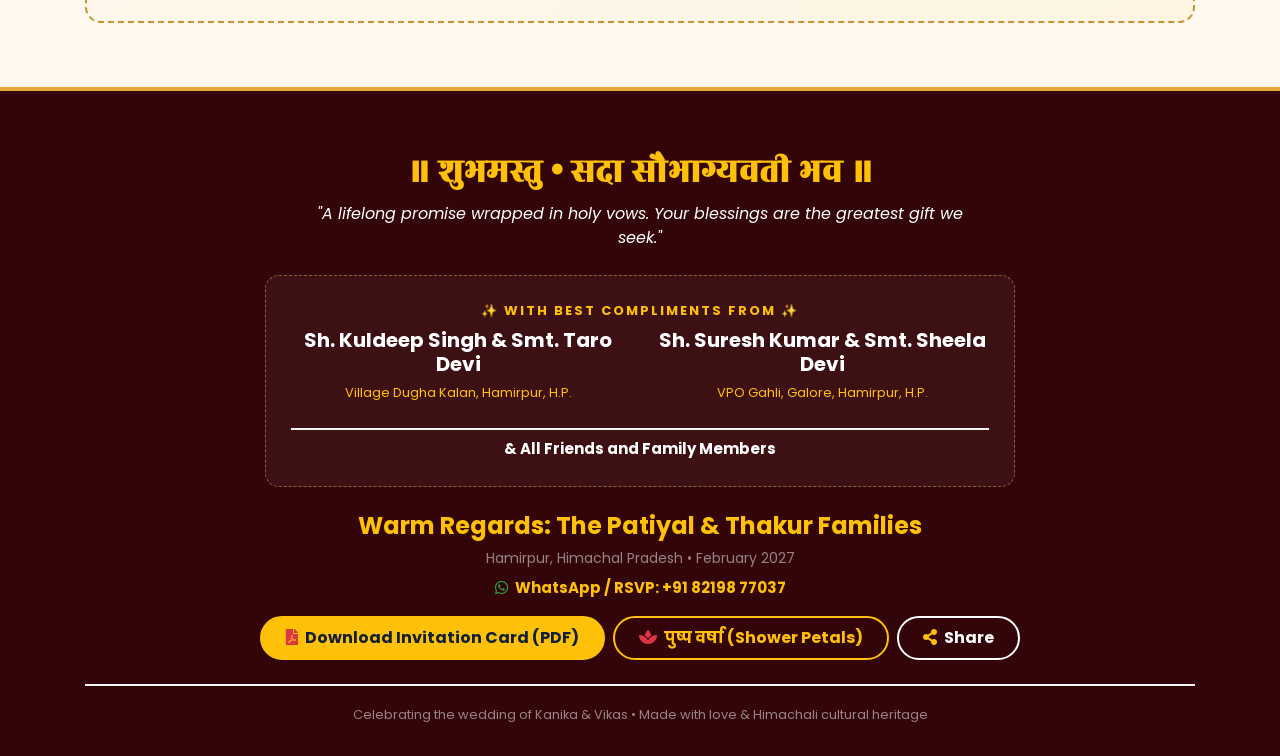
==== commit 34124dc9: "ui chnages" ====
--- a/index.html
+++ b/index.html
@@ -155,7 +155,7 @@
                         </div>
                     </div>
 
-                    <p class="lead text-light mb-4" style="max-width: 620px; font-size: 16px; font-style: italic;">
+                    <p class="lead text-light mb-4 mx-auto mx-lg-0" style="max-width: 620px; font-size: 16px; font-style: italic;">
                         "Two families, one beautiful new beginning. A lifelong promise wrapped in holy vows. Your gracious presence and blessings are our greatest gift."
                     </p>
 
@@ -186,22 +186,22 @@
 
                     <!-- PDF, WhatsApp, Petals & Share Action Buttons -->
                     <div class="mt-4 pt-2 hero-cta-buttons">
-                        <a href="Vikas-and-Kanika-Wedding-Invitation.pdf" download="Vikas-and-Kanika-Wedding-Invitation.pdf" class="btn btn-warning font-weight-bold rounded-pill px-4 py-3 mr-2 mb-2 shadow text-dark" style="font-size: 15px;">
+                        <a href="Vikas-and-Kanika-Wedding-Invitation.pdf" download="Vikas-and-Kanika-Wedding-Invitation.pdf" class="btn btn-warning hero-btn hero-btn-pdf shadow text-dark">
                             <i class="fas fa-file-pdf mr-2 text-danger"></i> Download Invitation (PDF)
                         </a>
-                        <a href="https://wa.me/918219877037?text=Namaste%20%F0%9F%99%8F%20Hearty%20congratulations%20to%20Kanika%20%26%20Vikas%20on%20their%20wedding!" target="_blank" rel="noopener noreferrer" class="btn btn-royal-primary mr-2 mb-2 font-weight-bold py-3 px-4">
+                        <a href="https://wa.me/918219877037?text=Namaste%20%F0%9F%99%8F%20Hearty%20congratulations%20to%20Kanika%20%26%20Vikas%20on%20their%20wedding!" target="_blank" rel="noopener noreferrer" class="btn btn-royal-primary hero-btn hero-btn-wa">
                             <i class="fab fa-whatsapp mr-2 text-success"></i> WhatsApp: +91 82198 77037
                         </a>
-                        <button type="button" class="btn btn-petal-shower mr-2 mb-2 btn-trigger-petals">
-                            <i class="fas fa-spa text-danger"></i> पुष्प वर्षा (Shower Petals)
+                        <button type="button" class="btn btn-petal-shower hero-btn hero-btn-petals btn-trigger-petals">
+                            <i class="fas fa-spa text-danger mr-2"></i> पुष्प वर्षा (Shower Petals)
                         </button>
-                        <button type="button" class="btn btn-outline-light rounded-pill px-4 py-2 font-weight-bold mr-2 mb-2 btn-share-wedding" style="border: 1.5px solid rgba(255,255,255,0.7); font-size: 14.5px;">
+                        <button type="button" class="btn btn-outline-light hero-btn hero-btn-share btn-share-wedding">
                             <i class="fas fa-share-alt mr-2 text-warning"></i> Share Invitation
                         </button>
                     </div>
 
                     <!-- Add to Calendar Quick Actions -->
-                    <div class="calendar-action-wrap mt-3">
+                    <div class="calendar-action-wrap mt-3 justify-content-lg-start justify-content-center">
                         <span class="text-white-50 small mr-2 font-weight-bold"><i class="far fa-calendar-alt text-warning mr-1"></i> Add to Calendar:</span>
                         <a href="https://calendar.google.com/calendar/render?action=TEMPLATE&text=Kanika+%26+Vikas+Wedding+(Jai+Mala+%26+Vedic+Lagan)&dates=20270202T133000Z/20270202T233000Z&details=With+the+divine+blessings+of+family+and+ancestors,+cordially+inviting+you+to+celebrate+the+sacred+marriage+of+Kanika+%26+Vikas.+Hamirpur,+H.P.+Contact:+%2B918219877037&location=Village+Dugha+Kalan,+Hamirpur,+Himachal+Pradesh" target="_blank" rel="noopener noreferrer" class="btn-cal-pill btn-cal-google">
                             <i class="fab fa-google text-primary"></i> Google Calendar
@@ -219,7 +219,7 @@
                             <i class="fas fa-file-pdf mr-1"></i> Complete Wedding Invitation
                         </div>
                         <img src="img/invitation-card-full-preview.jpg" alt="Vikas and Kanika Complete Wedding Invitation Card with All Details" class="royal-invitation-img">
-                        <div class="p-2 text-center">
+                        <div class="p-2 text-center royal-card-showcase-actions">
                             <a href="Vikas-and-Kanika-Wedding-Invitation.pdf" download="Vikas-and-Kanika-Wedding-Invitation.pdf" class="view-card-btn mr-1">
                                 <i class="fas fa-file-pdf text-danger mr-1"></i> Download PDF Card
                             </a>
@@ -964,7 +964,7 @@
                         <p class="text-muted mb-2" style="font-size: 14px; line-height: 1.6;">
                             Early February in Hamirpur brings bright crisp sunny days (16°C – 19°C), with <strong>pleasantly cold winter evenings (8°C – 12°C)</strong> during the Baraat and Sacred Pheras.
                         </p>
-                        <div class="d-flex flex-wrap align-items-center" style="gap: 12px; font-size: 13px;">
+                        <div class="d-flex flex-wrap align-items-center justify-content-center justify-content-md-start" style="gap: 12px; font-size: 13px;">
                             <span class="badge badge-light border px-2 py-1 text-dark">
                                 <i class="fas fa-check text-success mr-1"></i> Warm Shawls / Patoo
                             </span>
@@ -1024,7 +1024,7 @@
                         <div class="multi-select-box p-3 mb-3">
                             <div class="text-center">
                                 <input type="file" id="guestPhotoPicker" multiple accept="image/*,video/*" class="d-none">
-                                <button type="button" class="btn btn-outline-warning text-dark font-weight-bold px-4 py-2 rounded-pill shadow-sm" id="btnSelectPhotos">
+                                <button type="button" class="btn btn-outline-warning text-dark font-weight-bold px-4 py-2 rounded-pill shadow-sm" id="btnSelectPhotos" style="white-space: normal; max-width: 100%;">
                                     <i class="fas fa-images text-danger mr-2"></i> Select Multiple Photos from Gallery (मल्टीपल फोटो चुनें)
                                 </button>
                                 <div class="mt-2 text-muted" style="font-size: 12.5px;">
--- a/css/himachali-vedic.css
+++ b/css/himachali-vedic.css
@@ -24,11 +24,17 @@
 }
 
 /* Base & Typography */
+html, body {
+    width: 100%;
+    max-width: 100%;
+    overflow-x: hidden;
+}
+
 body {
     font-family: 'Poppins', sans-serif;
     background-color: var(--cream-bg);
     color: #3e2723;
-    overflow-x: clip;
+    overflow-x: hidden;
 }
 
 .font-sanskrit, .shloka-text {
@@ -216,7 +222,7 @@
     gap: 12px;
     cursor: pointer;
     transition: all 0.3s ease;
-    max-width: calc(100vw - 44px);
+    max-width: calc(100% - 44px);
     text-decoration: none !important;
 }
 
@@ -808,6 +814,23 @@
     padding: 25px;
     max-width: 750px;
     margin: 25px auto;
+}
+
+@media (max-width: 576px) {
+    .royal-footer {
+        padding: 40px 14px 25px !important;
+    }
+    .royal-footer h2 {
+        font-size: 1.55rem !important;
+        line-height: 1.3 !important;
+    }
+    .compliments-box {
+        padding: 16px 12px !important;
+        margin: 18px auto !important;
+    }
+    .compliments-box h5 {
+        font-size: 14.5px !important;
+    }
 }
 
 /* ==========================================================================
@@ -1087,9 +1110,10 @@
    MOBILE & TABLET RESPONSIVENESS (PERFECT FIT ON ALL SCREENS)
    ========================================================================== */
 html, body {
-    overflow-x: clip !important;
+    overflow-x: hidden !important;
     width: 100% !important;
-    max-width: 100vw !important;
+    max-width: 100% !important;
+    position: relative;
 }
 
 @media (max-width: 768px) {
@@ -1200,7 +1224,7 @@
         letter-spacing: 0.5px !important;
     }
 
-    /* Floating Music Bar */
+    /* Floating Music Bar & Back to top separation */
     .floating-music-bar {
         left: 8px !important;
         right: 8px !important;
@@ -1208,6 +1232,15 @@
         width: auto !important;
         max-width: calc(100% - 16px) !important;
         padding: 6px 10px !important;
+        z-index: 1040 !important;
+    }
+    .back-to-top {
+        bottom: 74px !important;
+        right: 14px !important;
+        width: 42px !important;
+        height: 42px !important;
+        font-size: 16px !important;
+        z-index: 1050 !important;
     }
     .music-disc-icon {
         width: 34px !important;
@@ -1217,7 +1250,7 @@
     }
     .music-title {
         font-size: 11.5px !important;
-        max-width: 145px;
+        max-width: 130px;
         white-space: nowrap;
         overflow: hidden;
         text-overflow: ellipsis;
@@ -1315,6 +1348,85 @@
     font-size: 16.5px;
 }
 
+/* Hero CTA Action Buttons */
+.hero-cta-buttons {
+    display: flex;
+    flex-wrap: wrap;
+    align-items: center;
+    justify-content: flex-start;
+    gap: 12px;
+}
+
+.hero-btn {
+    display: inline-flex;
+    align-items: center;
+    justify-content: center;
+    padding: 12px 22px;
+    font-size: 14.5px;
+    font-weight: 700;
+    border-radius: 30px;
+    margin: 0 !important;
+    transition: all 0.25s ease;
+    text-decoration: none !important;
+    white-space: nowrap;
+}
+
+.hero-btn:hover {
+    transform: translateY(-2px);
+    box-shadow: 0 6px 18px rgba(0,0,0,0.25);
+}
+
+.hero-btn-pdf {
+    background: #e5a93b;
+    color: #1a0204 !important;
+    border: none;
+}
+
+.hero-btn-pdf:hover {
+    background: #ffd874;
+    color: #000 !important;
+}
+
+.hero-btn-wa {
+    background: #7c141d;
+    color: #ffd874 !important;
+    border: 1.5px solid #ffd874;
+}
+
+.hero-btn-wa:hover {
+    background: #9e1b26;
+    color: #fff !important;
+}
+
+.hero-btn-petals {
+    background: linear-gradient(135deg, #fff7eb 0%, #fae2b8 100%);
+    color: #7c141d !important;
+    border: 1.5px solid #d4af37;
+}
+
+.hero-btn-petals:hover {
+    background: linear-gradient(135deg, #7c141d 0%, #500a10 100%);
+    color: #ffd874 !important;
+}
+
+.hero-btn-share {
+    background: transparent;
+    color: #ffffff !important;
+    border: 1.5px solid rgba(255,255,255,0.7);
+}
+
+.hero-btn-share:hover {
+    background: rgba(255,255,255,0.15);
+    border-color: #ffd874;
+    color: #ffd874 !important;
+}
+
+@media (max-width: 991px) {
+    .hero-cta-buttons {
+        justify-content: center;
+    }
+}
+
 @media (max-width: 576px) {
     .vivah-hero-pill {
         font-size: 11px !important;
@@ -1328,12 +1440,20 @@
         font-size: 13.5px !important;
         letter-spacing: 1px !important;
     }
+    .hero-cta-buttons {
+        flex-direction: column;
+        width: 100%;
+        gap: 10px;
+    }
+    .hero-btn,
     .hero-cta-buttons .btn {
         width: 100% !important;
         margin-right: 0 !important;
-        margin-bottom: 10px !important;
-        font-size: 13.5px !important;
+        margin-bottom: 0 !important;
+        font-size: 14px !important;
         padding: 12px 14px !important;
+        white-space: normal !important;
+        justify-content: center !important;
     }
 }
 
@@ -1662,6 +1782,10 @@
     gap: 12px;
 }
 
+.faq-question i {
+    flex-shrink: 0;
+}
+
 .faq-item.active .faq-question {
     color: #7c141d;
     font-weight: 700;
@@ -1671,6 +1795,8 @@
     font-size: 14px;
     color: #c69234;
     transition: transform 0.3s ease;
+    flex-shrink: 0;
+    margin-left: 12px;
 }
 
 .faq-item.active .faq-toggle-icon {
@@ -1697,6 +1823,42 @@
     font-size: 14px;
     line-height: 1.7;
     margin: 0;
+}
+
+@media (max-width: 576px) {
+    .wa-chips-grid {
+        flex-direction: column;
+        gap: 8px;
+    }
+    .wa-chip-btn {
+        width: 100%;
+        justify-content: center;
+        padding: 9px 14px;
+        font-size: 13px;
+    }
+    .faq-header {
+        padding: 12px 14px;
+    }
+    .faq-question {
+        font-size: 13.5px;
+        gap: 8px;
+    }
+    .faq-body {
+        padding: 0 14px;
+    }
+    .faq-item.active .faq-body {
+        padding: 12px 14px 14px;
+    }
+    .faq-answer {
+        font-size: 13px;
+        line-height: 1.6;
+    }
+    .story-card-banner {
+        padding: 16px 12px;
+    }
+    .winter-attire-card {
+        padding: 18px 14px;
+    }
 }
 
 /* WhatsApp Status / Story Invitation Card */
@@ -1716,7 +1878,8 @@
     position: fixed;
     top: 0;
     left: 0;
-    width: 100vw;
+    width: 100%;
+    max-width: 100%;
     height: 100vh;
     pointer-events: none;
     z-index: 999999;
@@ -1884,6 +2047,24 @@
     font-family: 'Poppins', sans-serif;
 }
 
+@media (max-width: 576px) {
+    .lyrics-modal-card {
+        max-height: 90vh;
+    }
+    .lyrics-modal-header {
+        padding: 12px 16px;
+    }
+    .lyrics-modal-body {
+        padding: 16px 14px;
+    }
+    .lyrics-verse {
+        font-size: 13.5px;
+    }
+    .lyrics-meaning {
+        font-size: 11.5px;
+    }
+}
+
 .btn-lyrics-pill {
     background: rgba(255,255,255,0.18);
     border: 1px solid rgba(255, 216, 116, 0.4);
@@ -1929,6 +2110,17 @@
     box-shadow: inset 0 0 10px rgba(198,146,52,0.1);
 }
 
+@media (max-width: 576px) {
+    .hashtag-tag-pill {
+        font-size: 16px !important;
+        padding: 4px 12px !important;
+        letter-spacing: 0.5px;
+    }
+    .wedding-hashtag-box {
+        padding: 14px 10px;
+    }
+}
+
 /* Venue Distance Connector Badge */
 .venue-route-card {
     background: #ffffff;
@@ -1946,6 +2138,26 @@
     gap: 15px;
     flex-wrap: wrap;
     margin: 12px 0;
+}
+
+@media (max-width: 767px) {
+    .route-connector-line {
+        flex-direction: column;
+        gap: 8px;
+    }
+    .route-point {
+        width: 100%;
+        max-width: 340px;
+        text-align: center;
+    }
+    .route-dash {
+        flex-direction: column;
+        gap: 4px;
+        padding: 4px 0;
+    }
+    .route-dash .fa-arrow-right {
+        transform: rotate(90deg);
+    }
 }
 
 .route-point {
@@ -2121,14 +2333,28 @@
     overflow-x: auto;
     white-space: nowrap;
     -webkit-overflow-scrolling: touch;
+    scrollbar-width: none;
+    -ms-overflow-style: none;
+}
+
+.quick-nav-strip::-webkit-scrollbar {
+    display: none;
 }
 
 .quick-nav-pills-wrap {
     display: inline-flex;
     gap: 8px;
     padding: 0 15px;
-    justify-content: center;
-    width: 100%;
+    justify-content: flex-start;
+    min-width: 100%;
+    width: max-content;
+}
+
+@media (min-width: 992px) {
+    .quick-nav-pills-wrap {
+        justify-content: center;
+        width: 100%;
+    }
 }
 
 .quick-nav-item {
@@ -2152,22 +2378,72 @@
     border-color: #7c141d;
 }
 
-@media (max-width: 576px) {
+@media (max-width: 767px) {
+    .direct-dates-strip {
+        padding: 10px 8px;
+        margin: 16px 0;
+    }
+    .direct-dates-strip .row {
+        display: flex;
+        flex-direction: column;
+        gap: 8px;
+    }
     .direct-date-item {
-        padding: 6px 4px;
+        max-width: 100% !important;
+        flex: 0 0 100% !important;
+        width: 100% !important;
+        border-right: none !important;
+        border-bottom: 1px dashed rgba(229, 169, 59, 0.3);
+        padding: 9px 12px !important;
+        flex-direction: row !important;
+        align-items: center !important;
+        justify-content: space-between !important;
+        text-align: left !important;
+        border-radius: 8px;
+    }
+    .direct-date-item:last-child {
+        border-bottom: none !important;
     }
     .direct-date-day {
-        font-size: 9.5px;
-        letter-spacing: 0.5px;
+        font-size: 11px !important;
+        margin-bottom: 0 !important;
+        white-space: nowrap;
+        min-width: 82px;
     }
     .direct-date-event {
-        font-size: 12px;
+        font-size: 13.5px !important;
+        padding: 0 8px;
+        text-align: center;
+        flex: 1;
     }
     .direct-date-time {
-        font-size: 10px;
+        font-size: 11px !important;
+        margin-top: 0 !important;
+        white-space: nowrap;
+        text-align: right;
+    }
+    .direct-date-item.main-wedding-day {
+        border: 1px solid #ffd874 !important;
     }
     .invitation-scroll-card {
-        padding: 24px 15px;
+        padding: 24px 14px;
+    }
+}
+
+@media (max-width: 420px) {
+    .direct-date-item {
+        padding: 8px 6px !important;
+    }
+    .direct-date-day {
+        font-size: 10px !important;
+        min-width: 72px;
+    }
+    .direct-date-event {
+        font-size: 12px !important;
+        padding: 0 4px;
+    }
+    .direct-date-time {
+        font-size: 10px !important;
     }
 }
 
@@ -2396,8 +2672,22 @@
 }
 
 @media (max-width: 576px) {
+    .vedic-top-ribbon .container {
+        justify-content: center !important;
+        padding-top: 6px !important;
+        padding-bottom: 6px !important;
+    }
+    .ribbon-invocation {
+        justify-content: center !important;
+        text-align: center !important;
+        width: 100% !important;
+    }
     .ribbon-shloka {
-        font-size: 11.5px;
-        letter-spacing: 0.5px;
-    }
-}
+        font-size: 11px !important;
+        letter-spacing: 0.5px !important;
+    }
+    .compact-quote-ribbon {
+        font-size: 12px !important;
+        padding: 8px 10px !important;
+    }
+}
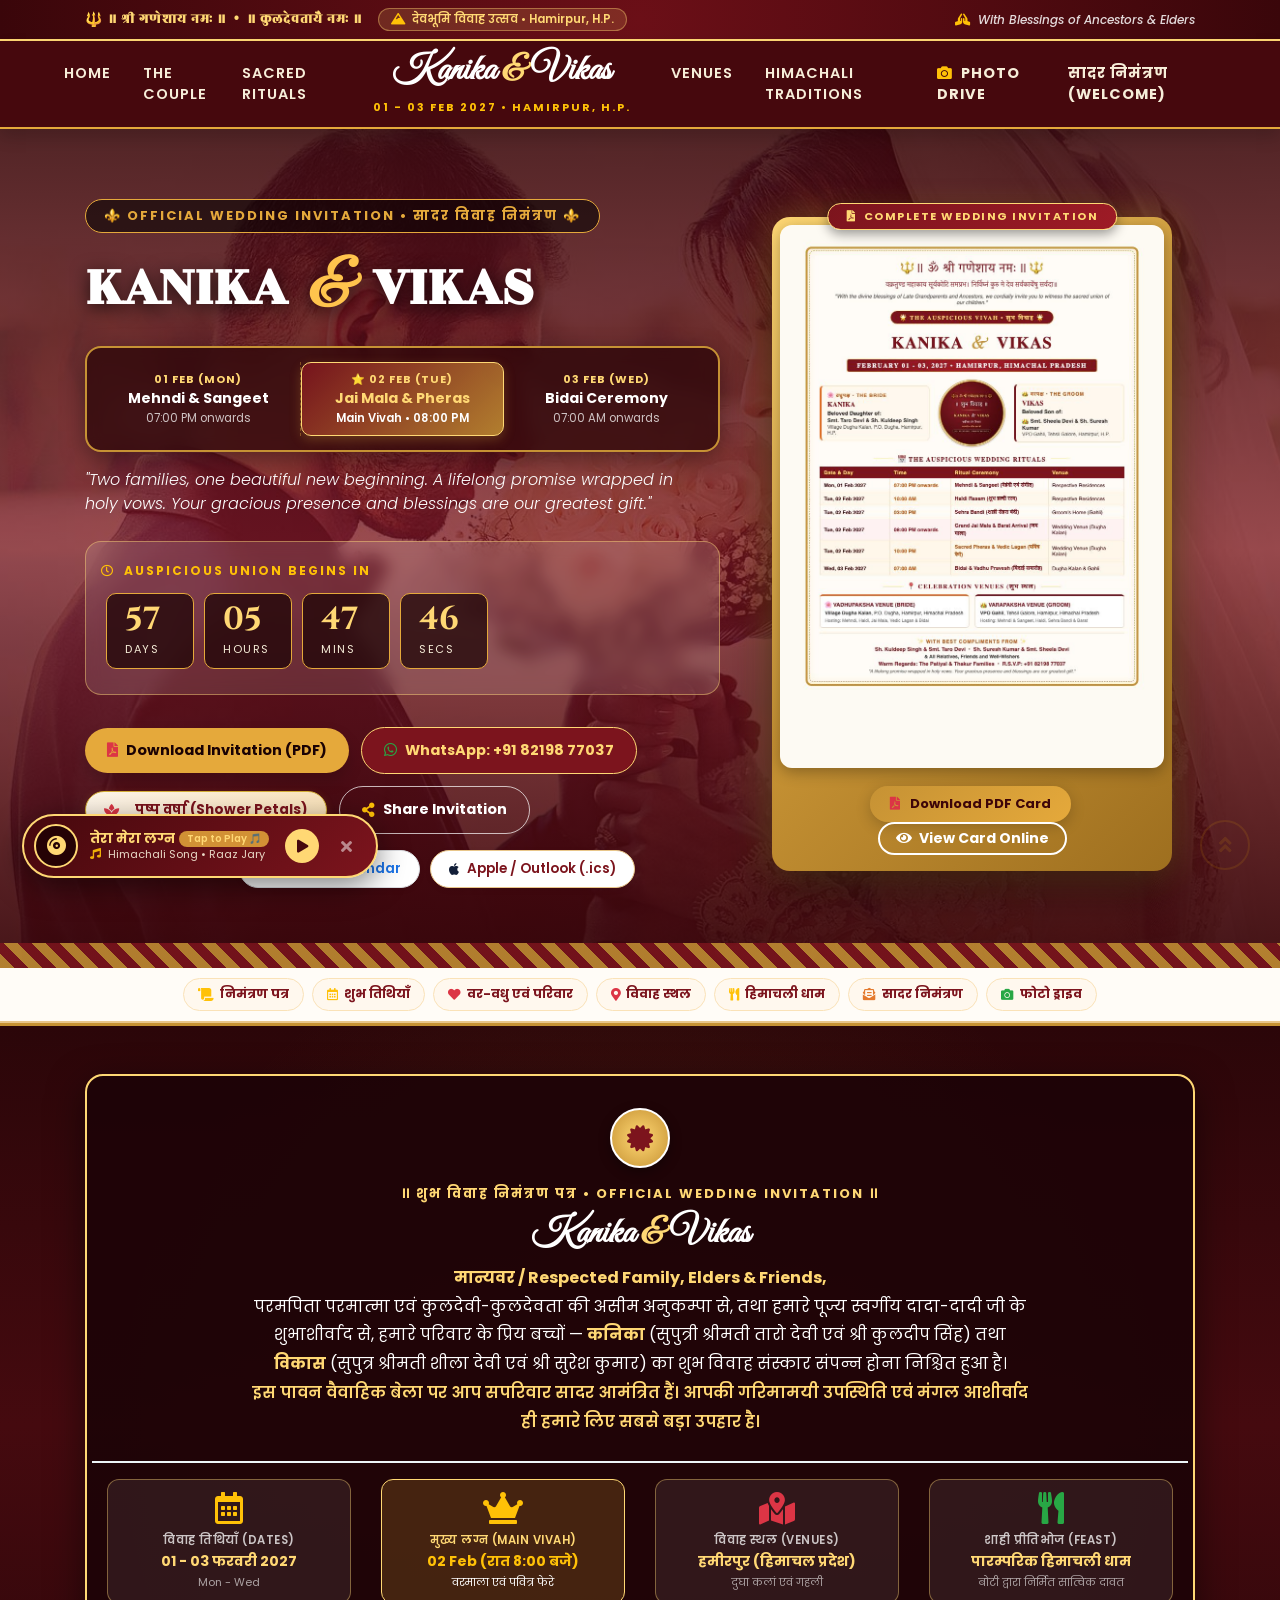
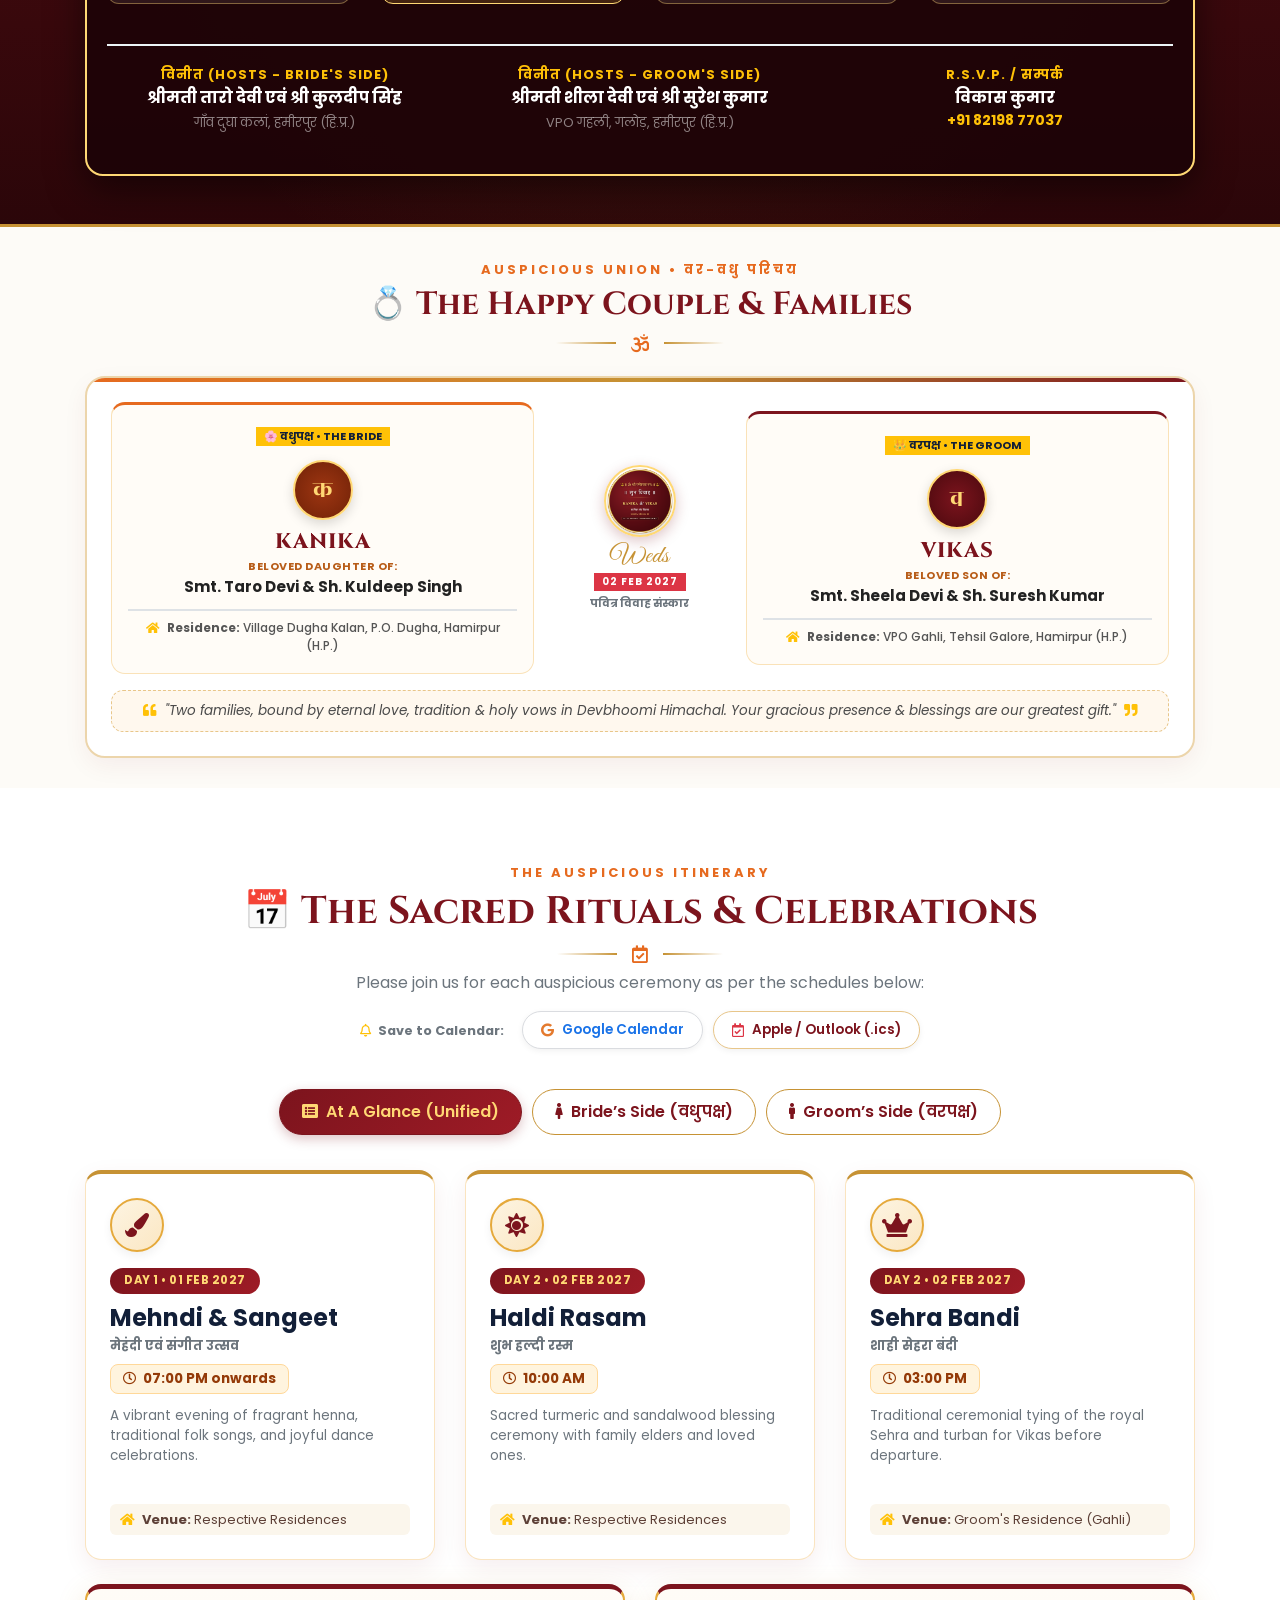
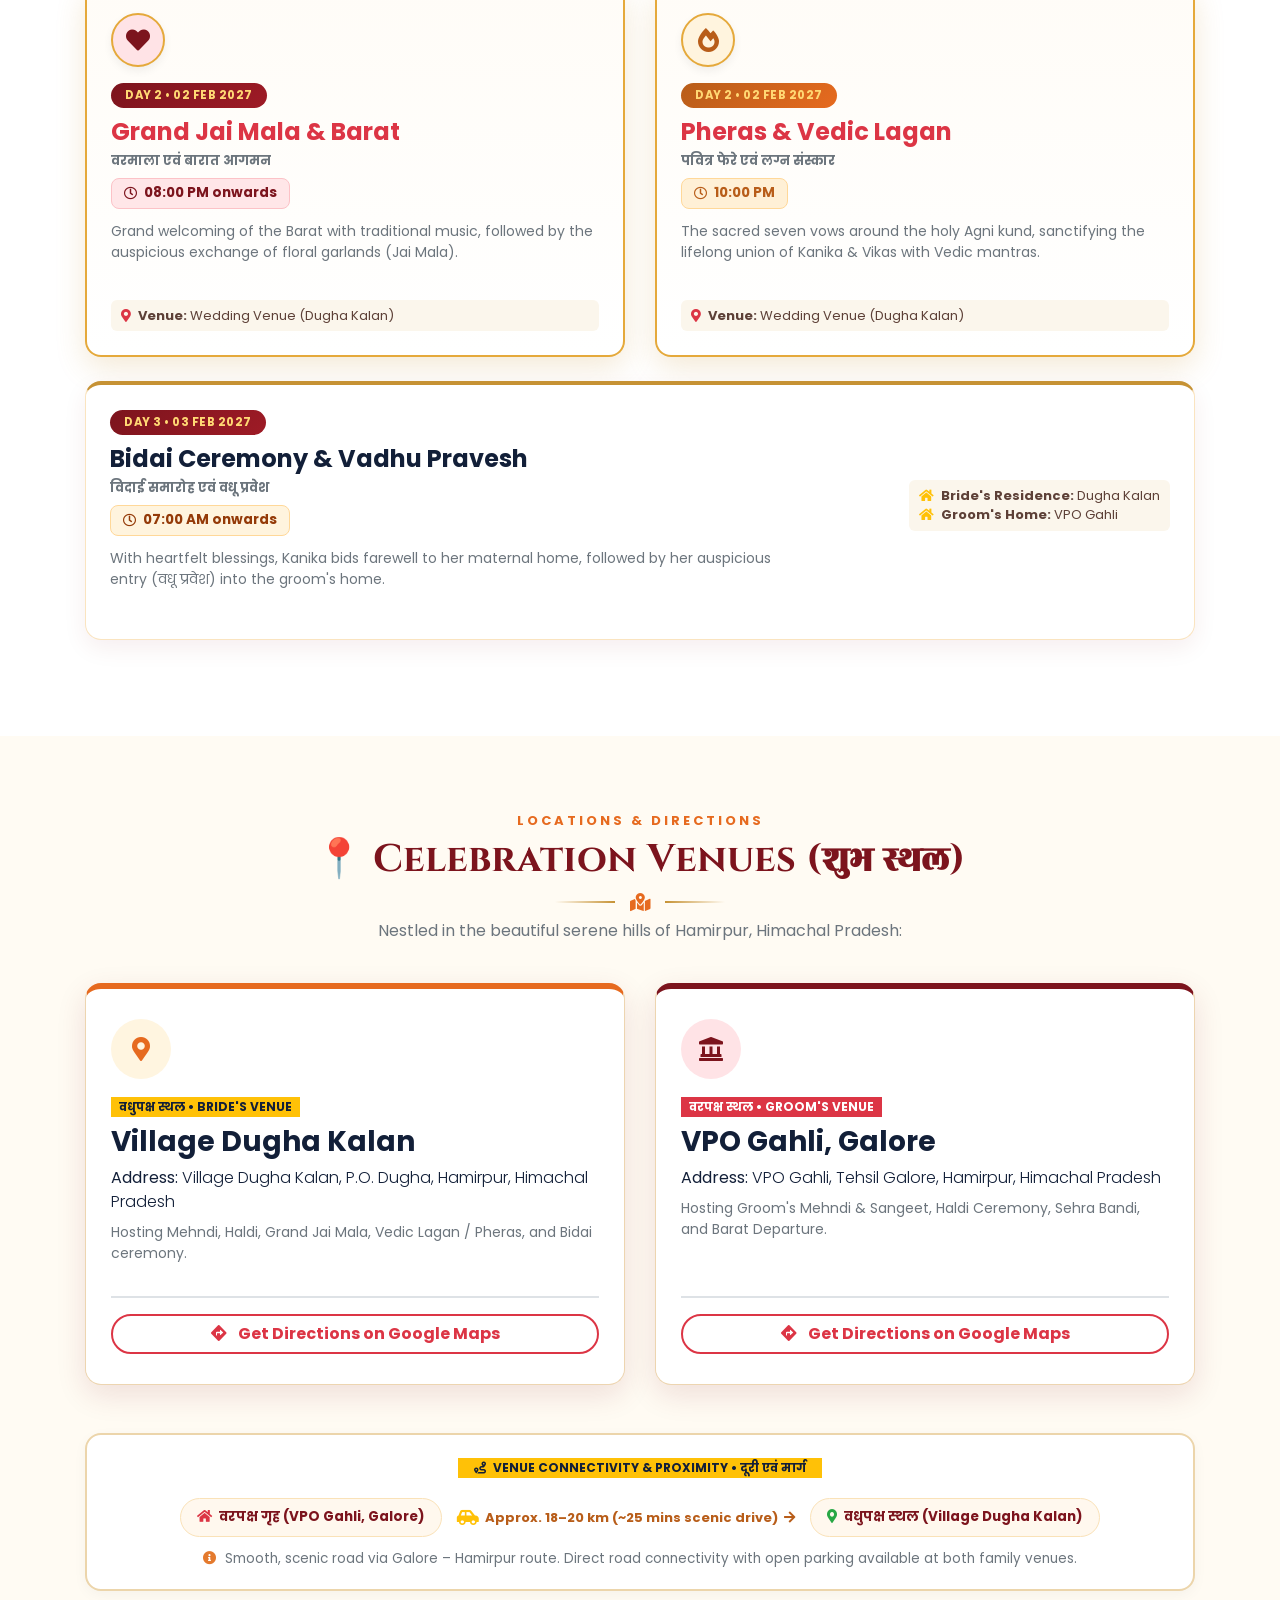
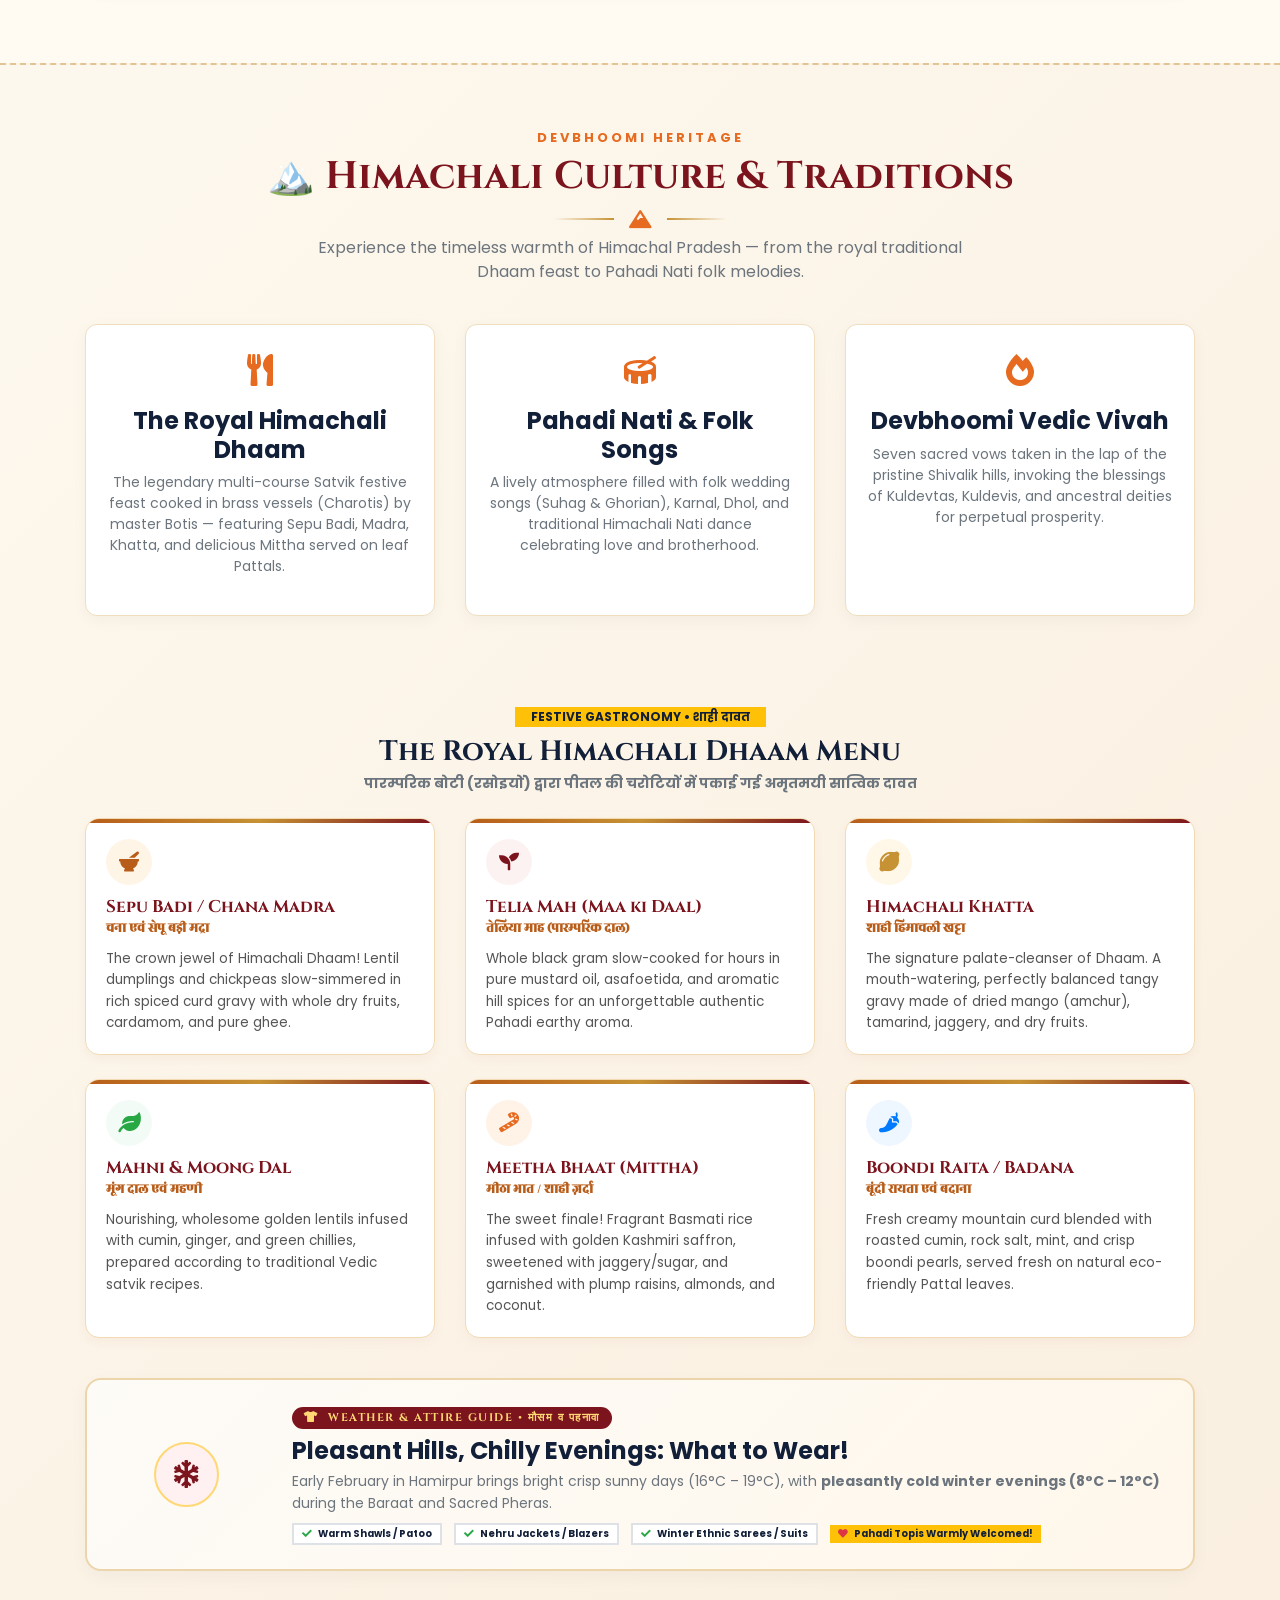
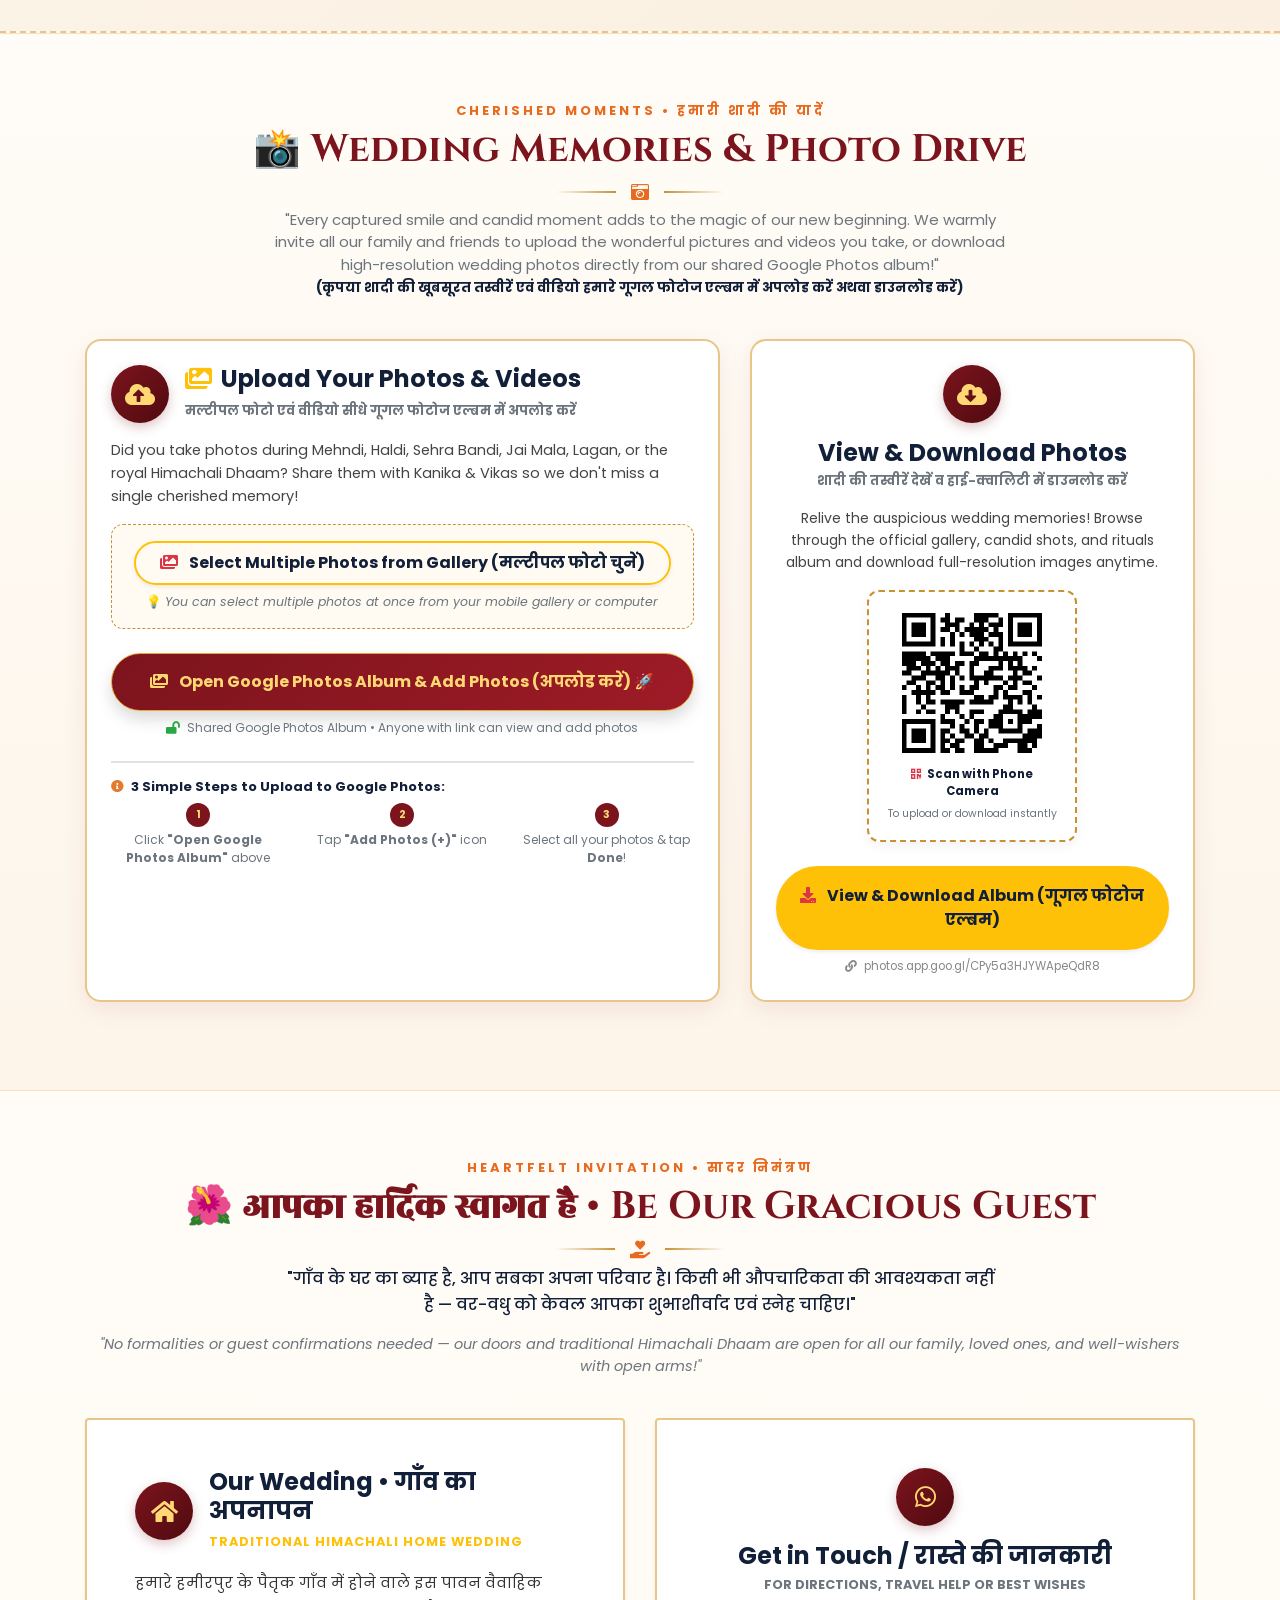
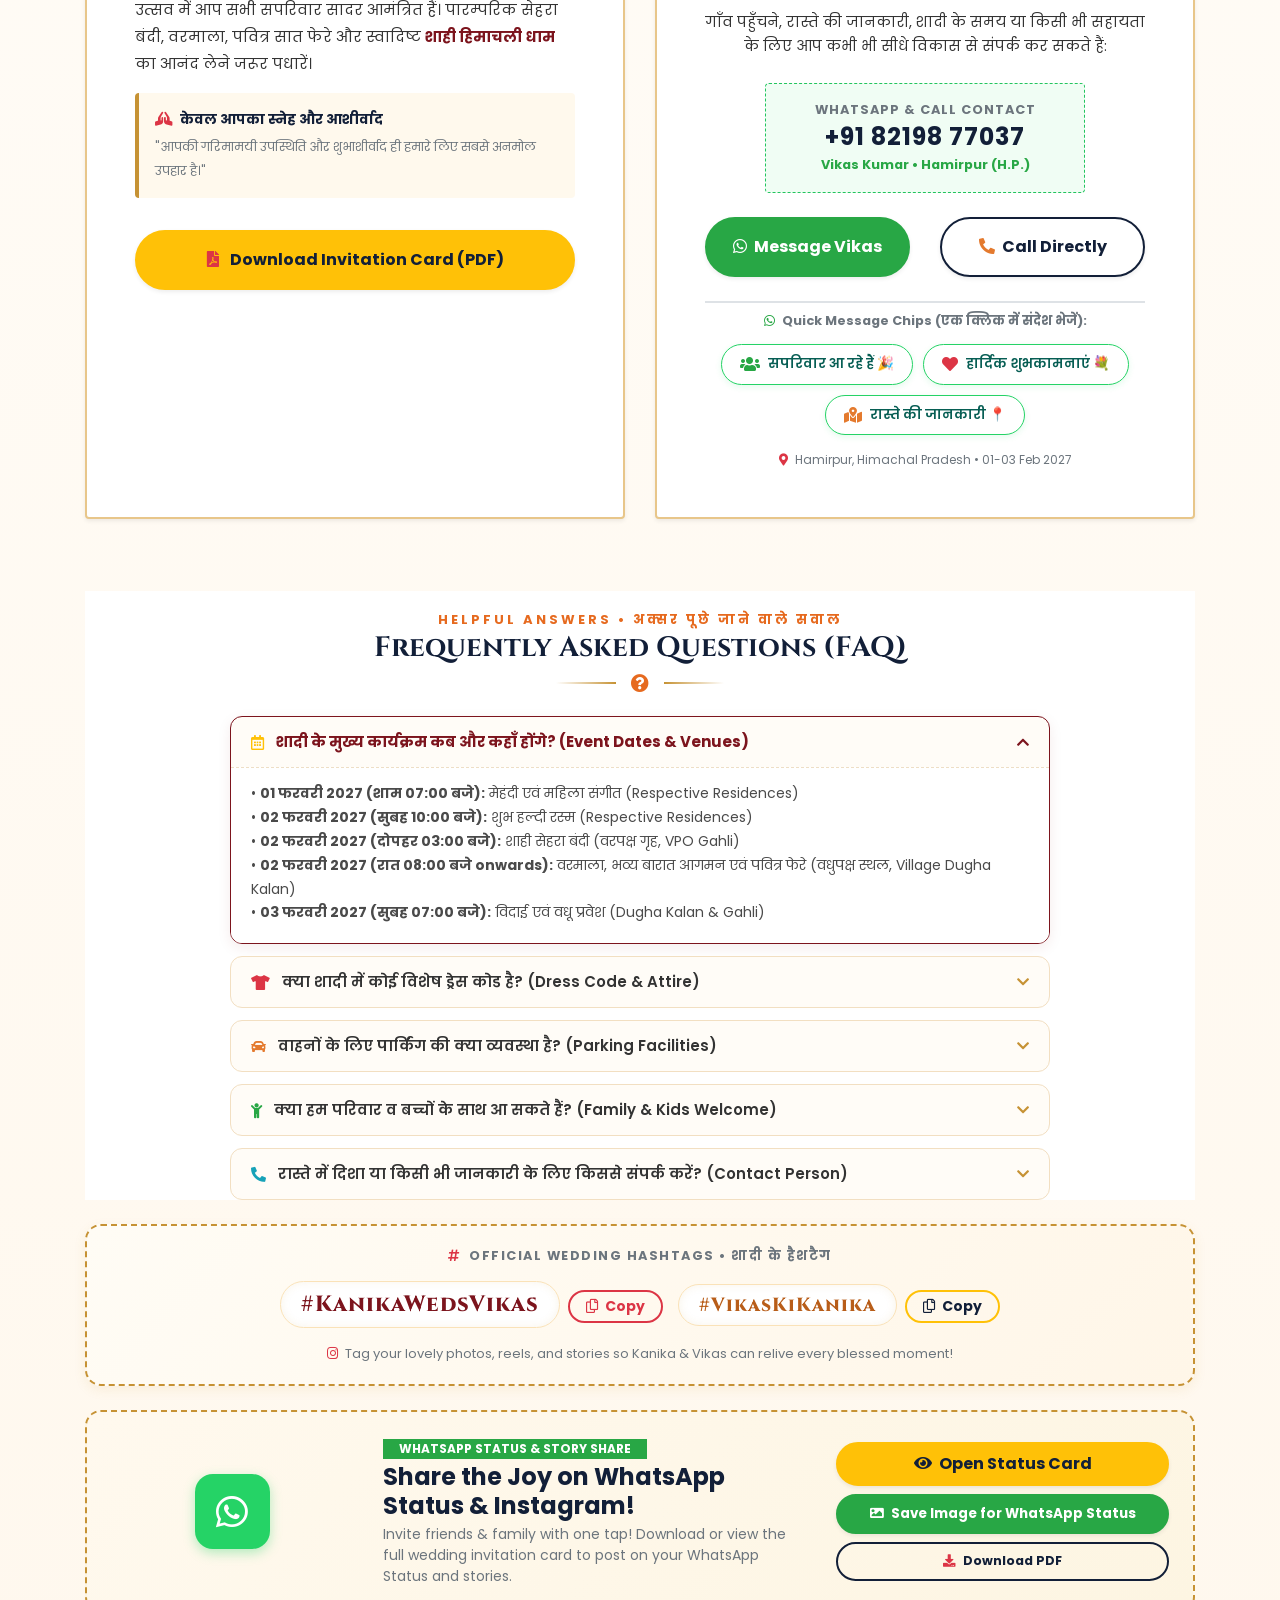
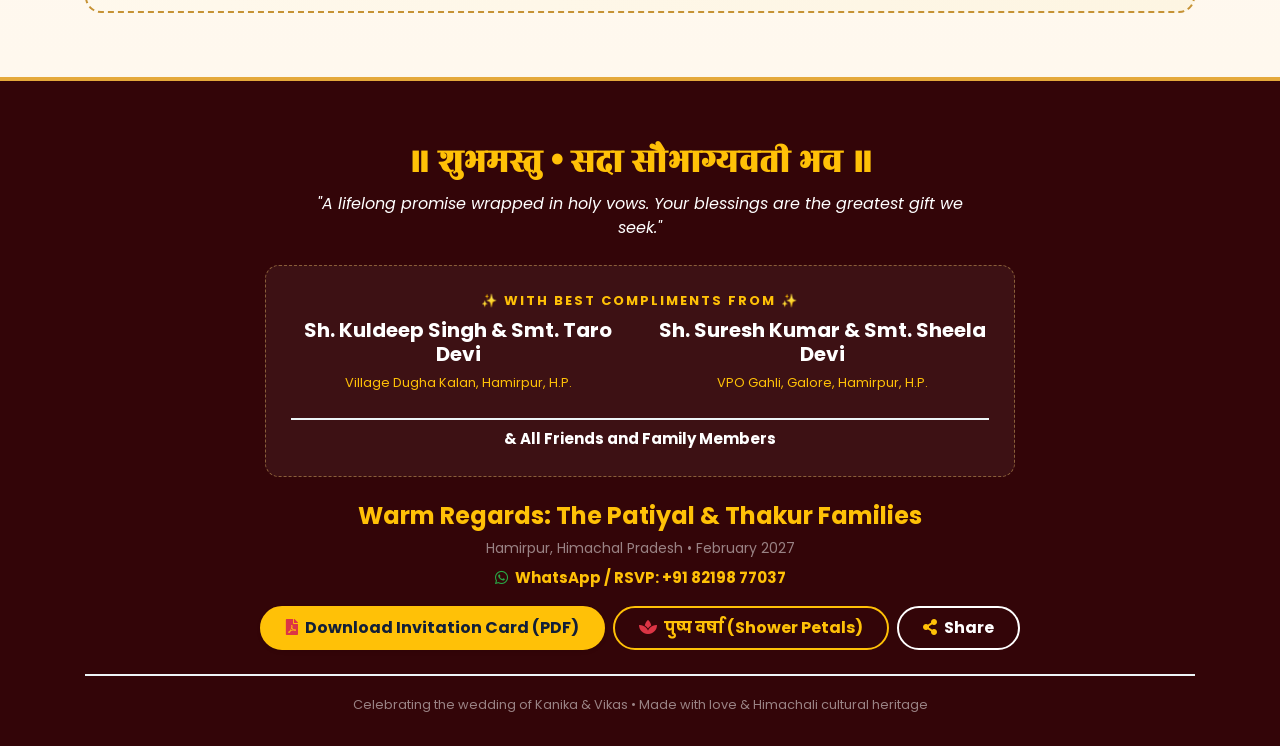
==== commit 6c78ad92: "Disable song autoplay, fix patrika text contrast, crest size, and mobile overlay issues" ====
--- a/index.html
+++ b/index.html
@@ -33,42 +33,42 @@
     <link href="https://cdnjs.cloudflare.com/ajax/libs/font-awesome/5.15.4/css/all.min.css" rel="stylesheet">
 
     <!-- Customized Bootstrap Stylesheet -->
-    <link href="css/style.css" rel="stylesheet">
+    <link href="css/style.css?v=2.2" rel="stylesheet">
 
     <!-- Web App Manifest (PWA & Offline Access) -->
     <link rel="manifest" href="manifest.json">
     <meta name="theme-color" content="#7c141d">
 
     <!-- Himachali Royal Vedic & Modern Minimalist Custom Styles -->
-    <link href="css/himachali-vedic.css" rel="stylesheet">
+    <link href="css/himachali-vedic.css?v=2.2" rel="stylesheet">
 </head>
 
 <body data-spy="scroll" data-target=".navbar" data-offset="75">
 
-    <!-- Background Audio: Plays Automatically by Default -->
-    <audio id="weddingAudio" autoplay loop playsinline webkit-playsinline preload="auto">
+    <!-- Background Audio: Plays ONLY on Explicit User Click / Tap -->
+    <audio id="weddingAudio" loop playsinline webkit-playsinline preload="none">
         <source src="audio/tera-mera-lagan.mp3" type="audio/mpeg">
     </audio>
 
-    <!-- Floating Music Bar -->
-    <div class="floating-music-bar pulse-glow" id="floatingMusicBar" title="Click to Pause / Play 'Tera Mera Lagan' Himachali wedding song">
+    <!-- Floating Music Bar (Compact, Manual Play, Dismissible) -->
+    <div class="floating-music-bar" id="floatingMusicBar" title="Click to Play / Pause 'Tera Mera Lagan'">
         <div class="music-disc-icon" id="musicDiscIcon">
             <i class="fas fa-compact-disc"></i>
         </div>
         <div class="music-info">
             <div class="d-flex align-items-center">
-                <span class="music-title">तेरा मेरा लग्न (Tera Mera Lagan)</span>
-                <span class="music-status-pill" id="musicStatusPill" style="background: rgba(229, 169, 59, 0.85);">Tap to Play 🎵</span>
-                <button type="button" class="btn-lyrics-pill ml-2" id="btnSongLyrics" title="View lyrics of 'Tera Mera Lagan'">
-                    <i class="fas fa-scroll mr-1"></i> बोल
-                </button>
+                <span class="music-title">तेरा मेरा लग्न</span>
+                <span class="music-status-pill" id="musicStatusPill" style="background: rgba(229, 169, 59, 0.9);">Play Song 🎵</span>
             </div>
             <span class="music-subtitle">
-                <i class="fas fa-music text-warning mr-1"></i> Himachali Wedding Song • Raaz Jary
+                <i class="fas fa-music text-warning mr-1"></i> Himachali Song • Raaz Jary
             </span>
         </div>
         <button type="button" class="music-play-btn ml-1" id="btnMusicPlayToggle" aria-label="Toggle Play">
             <i class="fas fa-play" id="musicPlayBtnIcon"></i>
+        </button>
+        <button type="button" class="btn btn-sm text-white-50 ml-1 p-0" id="btnCloseMusicBar" title="Close player" aria-label="Close music bar" style="font-size: 16px; line-height: 1; padding: 2px 6px !important; background: transparent; border: none;">
+            <i class="fas fa-times"></i>
         </button>
     </div>
 
@@ -235,35 +235,35 @@
     <!-- Hero End -->
 
     <!-- Quick Jump Strip for Easy Mobile Access -->
-    <nav class="quick-nav-strip" aria-label="Quick Wedding Jump Navigation">
-        <div class="quick-nav-pills-wrap">
-            <a href="#patrika" class="quick-nav-item"><i class="fas fa-scroll text-warning"></i> निमंत्रण पत्र</a>
-            <a href="#rituals" class="quick-nav-item"><i class="far fa-calendar-alt text-warning"></i> शुभ तिथियाँ</a>
-            <a href="#about" class="quick-nav-item"><i class="fas fa-heart text-danger"></i> वर-वधु एवं परिवार</a>
-            <a href="#venues" class="quick-nav-item"><i class="fas fa-map-marker-alt text-danger"></i> विवाह स्थल</a>
-            <a href="#traditions" class="quick-nav-item"><i class="fas fa-utensils text-warning"></i> हिमाचली धाम</a>
-            <a href="#welcome" class="quick-nav-item"><i class="fas fa-envelope-open-text text-primary"></i> सादर निमंत्रण</a>
-            <a href="#memories" class="quick-nav-item"><i class="fas fa-camera text-success"></i> फोटो ड्राइव</a>
+    <nav class="quick-nav-strip" aria-label="Quick Wedding Jump Navigation" style="background: #fffcf7; border-bottom: 2px solid #e8c68a; padding: 10px 0; overflow-x: auto; white-space: nowrap;">
+        <div class="quick-nav-pills-wrap" style="display: flex; flex-wrap: nowrap; gap: 8px; padding: 0 15px; width: max-content;">
+            <a href="#patrika" class="quick-nav-item" style="white-space: nowrap; flex-shrink: 0;"><i class="fas fa-scroll text-warning"></i> निमंत्रण पत्र</a>
+            <a href="#rituals" class="quick-nav-item" style="white-space: nowrap; flex-shrink: 0;"><i class="far fa-calendar-alt text-warning"></i> शुभ तिथियाँ</a>
+            <a href="#about" class="quick-nav-item" style="white-space: nowrap; flex-shrink: 0;"><i class="fas fa-heart text-danger"></i> वर-वधु एवं परिवार</a>
+            <a href="#venues" class="quick-nav-item" style="white-space: nowrap; flex-shrink: 0;"><i class="fas fa-map-marker-alt text-danger"></i> विवाह स्थल</a>
+            <a href="#traditions" class="quick-nav-item" style="white-space: nowrap; flex-shrink: 0;"><i class="fas fa-utensils text-warning"></i> हिमाचली धाम</a>
+            <a href="#welcome" class="quick-nav-item" style="white-space: nowrap; flex-shrink: 0;"><i class="fas fa-envelope-open-text text-primary"></i> सादर निमंत्रण</a>
+            <a href="#memories" class="quick-nav-item" style="white-space: nowrap; flex-shrink: 0;"><i class="fas fa-camera text-success"></i> फोटो ड्राइव</a>
         </div>
     </nav>
 
     <!-- Formal Digital Wedding Patrika Letter Section -->
-    <section class="formal-invitation-letter-section py-5" id="patrika">
+    <section class="formal-invitation-letter-section py-5" id="patrika" style="background: linear-gradient(180deg, #2b0609 0%, #450a0f 50%, #2b0609 100%) !important; color: #ffffff !important; border-top: 3px solid #c69234; border-bottom: 3px solid #c69234;">
         <div class="container">
-            <div class="invitation-scroll-card text-center">
+            <div class="invitation-scroll-card text-center" style="background: rgba(30, 4, 7, 0.95) !important; border: 2px solid #ffd874 !important; border-radius: 18px; padding: 32px 20px; box-shadow: 0 12px 36px rgba(0,0,0,0.5);">
                 <div class="invitation-gold-seal mx-auto mb-3">
                     <i class="fas fa-certificate"></i>
                 </div>
-                <span class="text-warning text-uppercase font-weight-bold d-block mb-1" style="letter-spacing: 2px; font-size: 13px;">
+                <span class="text-warning text-uppercase font-weight-bold d-block mb-1" style="letter-spacing: 2px; font-size: 13px; color: #ffd874 !important;">
                     ॥ शुभ विवाह निमंत्रण पत्र • OFFICIAL WEDDING INVITATION ॥
                 </span>
-                <h2 class="font-secondary text-white my-2" style="font-size: 2.3rem;">
+                <h2 class="font-secondary my-2" style="font-size: 2.3rem; color: #ffffff !important;">
                     Kanika <span style="color: #ffd874;">&amp;</span> Vikas
                 </h2>
                 
-                <p class="text-light mx-auto mb-3" style="max-width: 780px; font-size: 16px; line-height: 1.8;">
-                    <strong>मान्यवर / Respected Family, Elders &amp; Friends,</strong><br>
-                    परमपिता परमात्मा एवं कुलदेवी-कुलदेवता की असीम अनुकम्पा से, तथा हमारे पूज्य स्वर्गीय दादा-दादी जी के शुभाशीर्वाद से, हमारे परिवार के प्रिय बच्चों — <strong>कनिका</strong> (सुपुत्री श्रीमती तारो देवी एवं श्री कुलदीप सिंह) तथा <strong>विकास</strong> (सुपुत्र श्रीमती शीला देवी एवं श्री सुरेश कुमार) का शुभ विवाह संस्कार संपन्न होना निश्चित हुआ है।<br>
+                <p class="mx-auto mb-3" style="max-width: 780px; font-size: 16px; line-height: 1.8; color: #ffffff !important;">
+                    <strong style="color: #ffd874;">मान्यवर / Respected Family, Elders &amp; Friends,</strong><br>
+                    परमपिता परमात्मा एवं कुलदेवी-कुलदेवता की असीम अनुकम्पा से, तथा हमारे पूज्य स्वर्गीय दादा-दादी जी के शुभाशीर्वाद से, हमारे परिवार के प्रिय बच्चों — <strong style="color: #ffd874;">कनिका</strong> (सुपुत्री श्रीमती तारो देवी एवं श्री कुलदीप सिंह) तथा <strong style="color: #ffd874;">विकास</strong> (सुपुत्र श्रीमती शीला देवी एवं श्री सुरेश कुमार) का शुभ विवाह संस्कार संपन्न होना निश्चित हुआ है।<br>
                     <span style="color: #ffd874; font-weight: 600;">
                         इस पावन वैवाहिक बेला पर आप सपरिवार सादर आमंत्रित हैं। आपकी गरिमामयी उपस्थिति एवं मंगल आशीर्वाद ही हमारे लिए सबसे बड़ा उपहार है।
                     </span>
@@ -272,35 +272,35 @@
                 <!-- 4 Core Pillars -->
                 <div class="row text-center mt-4 pt-3 border-top border-secondary">
                     <div class="col-6 col-lg-3 mb-3">
-                        <div class="pillar-box">
+                        <div class="pillar-box" style="background: rgba(255, 255, 255, 0.08); border: 1px solid rgba(255, 216, 116, 0.4); border-radius: 12px; padding: 12px 8px;">
                             <i class="far fa-calendar-alt text-warning fa-2x mb-2"></i>
-                            <div class="pillar-label">विवाह तिथियाँ (Dates)</div>
-                            <strong class="pillar-val">01 - 03 फरवरी 2027</strong>
-                            <small class="text-white-50 d-block mt-1" style="font-size: 11px;">Mon - Wed</small>
+                            <div class="pillar-label" style="color: rgba(255,255,255,0.75);">विवाह तिथियाँ (Dates)</div>
+                            <strong class="pillar-val" style="color: #ffd874;">01 - 03 फरवरी 2027</strong>
+                            <small class="d-block mt-1" style="font-size: 11px; color: rgba(255,255,255,0.6);">Mon - Wed</small>
                         </div>
                     </div>
                     <div class="col-6 col-lg-3 mb-3">
-                        <div class="pillar-box" style="border-color: #ffd874; background: rgba(198, 146, 52, 0.15);">
+                        <div class="pillar-box" style="border: 1.5px solid #ffd874; background: rgba(198, 146, 52, 0.22); border-radius: 12px; padding: 12px 8px;">
                             <i class="fas fa-crown text-warning fa-2x mb-2"></i>
-                            <div class="pillar-label">मुख्य लग्न (Main Vivah)</div>
-                            <strong class="pillar-val text-warning">02 Feb (रात 8:00 बजे)</strong>
-                            <small class="text-white-50 d-block mt-1" style="font-size: 11px;">वरमाला एवं पवित्र फेरे</small>
+                            <div class="pillar-label" style="color: #ffd874;">मुख्य लग्न (Main Vivah)</div>
+                            <strong class="pillar-val text-warning" style="color: #ffd874;">02 Feb (रात 8:00 बजे)</strong>
+                            <small class="d-block mt-1" style="font-size: 11px; color: #ffffff;">वरमाला एवं पवित्र फेरे</small>
                         </div>
                     </div>
                     <div class="col-6 col-lg-3 mb-3">
-                        <div class="pillar-box">
+                        <div class="pillar-box" style="background: rgba(255, 255, 255, 0.08); border: 1px solid rgba(255, 216, 116, 0.4); border-radius: 12px; padding: 12px 8px;">
                             <i class="fas fa-map-marked-alt text-danger fa-2x mb-2"></i>
-                            <div class="pillar-label">विवाह स्थल (Venues)</div>
-                            <strong class="pillar-val">हमीरपुर (हिमाचल प्रदेश)</strong>
-                            <small class="text-white-50 d-block mt-1" style="font-size: 11px;">दुघा कलां एवं गहली</small>
+                            <div class="pillar-label" style="color: rgba(255,255,255,0.75);">विवाह स्थल (Venues)</div>
+                            <strong class="pillar-val" style="color: #ffd874;">हमीरपुर (हिमाचल प्रदेश)</strong>
+                            <small class="d-block mt-1" style="font-size: 11px; color: rgba(255,255,255,0.6);">दुघा कलां एवं गहली</small>
                         </div>
                     </div>
                     <div class="col-6 col-lg-3 mb-3">
-                        <div class="pillar-box">
+                        <div class="pillar-box" style="background: rgba(255, 255, 255, 0.08); border: 1px solid rgba(255, 216, 116, 0.4); border-radius: 12px; padding: 12px 8px;">
                             <i class="fas fa-utensils text-success fa-2x mb-2"></i>
-                            <div class="pillar-label">शाही प्रीतिभोज (Feast)</div>
-                            <strong class="pillar-val">पारम्परिक हिमाचली धाम</strong>
-                            <small class="text-white-50 d-block mt-1" style="font-size: 11px;">बोटी द्वारा निर्मित सात्विक दावत</small>
+                            <div class="pillar-label" style="color: rgba(255,255,255,0.75);">शाही प्रीतिभोज (Feast)</div>
+                            <strong class="pillar-val" style="color: #ffd874;">पारम्परिक हिमाचली धाम</strong>
+                            <small class="d-block mt-1" style="font-size: 11px; color: rgba(255,255,255,0.6);">बोटी द्वारा निर्मित सात्विक दावत</small>
                         </div>
                     </div>
                 </div>
@@ -365,7 +365,7 @@
                     <!-- Center Union Knot & Auspicious Crest -->
                     <div class="col-md-2 text-center mb-3 mb-md-0">
                         <div class="compact-center-knot">
-                            <img src="img/royal-vivah-crest.png" alt="Auspicious Shubh Vivah Crest" class="compact-crest-img">
+                            <img src="img/royal-vivah-crest.png" alt="Auspicious Shubh Vivah Crest" class="compact-crest-img" style="width: 72px; height: 72px; max-width: 72px; border-radius: 50%; object-fit: cover; border: 2.5px solid #ffd874; box-shadow: 0 4px 14px rgba(124, 20, 29, 0.25);">
                             <div class="compact-vivah-tag">Weds</div>
                             <small class="badge badge-danger text-white font-weight-bold px-2 py-1" style="font-size: 10px; letter-spacing: 1px;">
                                 02 FEB 2027
@@ -1460,7 +1460,7 @@
     <a href="#home" class="btn btn-lg btn-outline-warning btn-lg-square back-to-top" style="border-radius: 50%;" aria-label="Back to top"><i class="fa fa-angle-double-up"></i></a>
 
     <!-- Song Lyrics Modal (तेरा मेरा लग्न - Raaz Jary) -->
-    <div class="lyrics-modal-backdrop" id="songLyricsModal" role="dialog" aria-modal="true" aria-labelledby="lyricsTitle">
+    <div class="lyrics-modal-backdrop" id="songLyricsModal" role="dialog" aria-modal="true" aria-labelledby="lyricsTitle" style="display: none;">
         <div class="lyrics-modal-card">
             <div class="lyrics-modal-header">
                 <div>
@@ -1511,7 +1511,7 @@
     <script src="js/main.js"></script>
 
     <!-- Himachali & Vedic Wedding Custom Scripts -->
-    <script src="js/wedding-custom.js"></script>
+    <script src="js/wedding-custom.js?v=2.2"></script>
 </body>
 
 </html>
--- a/css/himachali-vedic.css
+++ b/css/himachali-vedic.css
@@ -1224,13 +1224,13 @@
         letter-spacing: 0.5px !important;
     }
 
-    /* Floating Music Bar & Back to top separation */
+    /* Floating Music Bar & Back to top separation (Clear Netlify Badge on right) */
     .floating-music-bar {
-        left: 8px !important;
-        right: 8px !important;
-        bottom: 8px !important;
+        left: 10px !important;
+        right: auto !important;
+        bottom: 22px !important;
         width: auto !important;
-        max-width: calc(100% - 16px) !important;
+        max-width: calc(100% - 90px) !important;
         padding: 6px 10px !important;
         z-index: 1040 !important;
     }
@@ -1984,14 +1984,14 @@
     background: rgba(0,0,0,0.65);
     backdrop-filter: blur(4px);
     z-index: 999999;
-    display: none;
+    display: none !important;
     align-items: center;
     justify-content: center;
     padding: 15px;
 }
 
 .lyrics-modal-backdrop.show {
-    display: flex;
+    display: flex !important;
 }
 
 .lyrics-modal-card {
@@ -2253,11 +2253,11 @@
 
 /* Formal Digital Wedding Patrika Letter Section */
 .formal-invitation-letter-section {
-    background: linear-gradient(180deg, #2b0609 0%, #450a0f 50%, #2b0609 100%);
-    border-top: 3px solid #c69234;
-    border-bottom: 3px solid #c69234;
+    background: linear-gradient(180deg, #2b0609 0%, #450a0f 50%, #2b0609 100%) !important;
+    border-top: 3px solid #c69234 !important;
+    border-bottom: 3px solid #c69234 !important;
     position: relative;
-    color: #ffffff;
+    color: #ffffff !important;
 }
 
 .formal-invitation-letter-section::before {
@@ -2272,12 +2272,18 @@
 }
 
 .invitation-scroll-card {
-    background: rgba(30, 4, 7, 0.85);
-    border: 2px solid #ffd874;
+    background: rgba(30, 4, 7, 0.95) !important;
+    border: 2px solid #ffd874 !important;
     border-radius: 18px;
     padding: 35px 25px;
     position: relative;
-    box-shadow: 0 12px 36px rgba(0,0,0,0.4);
+    box-shadow: 0 12px 36px rgba(0,0,0,0.5);
+    color: #ffffff !important;
+}
+
+.invitation-scroll-card h2,
+.invitation-scroll-card p {
+    color: #ffffff !important;
 }
 
 .invitation-gold-seal {
@@ -2571,10 +2577,12 @@
 .compact-crest-img {
     width: 80px;
     height: 80px;
+    max-width: 80px;
     border-radius: 50%;
     border: 3px solid #ffd874;
     box-shadow: 0 4px 14px rgba(124, 20, 29, 0.2);
     margin-bottom: 6px;
+    object-fit: cover;
 }
 
 .compact-vivah-tag {
@@ -2621,8 +2629,9 @@
         padding: 12px 0;
     }
     .compact-crest-img {
-        width: 68px;
-        height: 68px;
+        width: 68px !important;
+        height: 68px !important;
+        max-width: 68px !important;
     }
 }
 
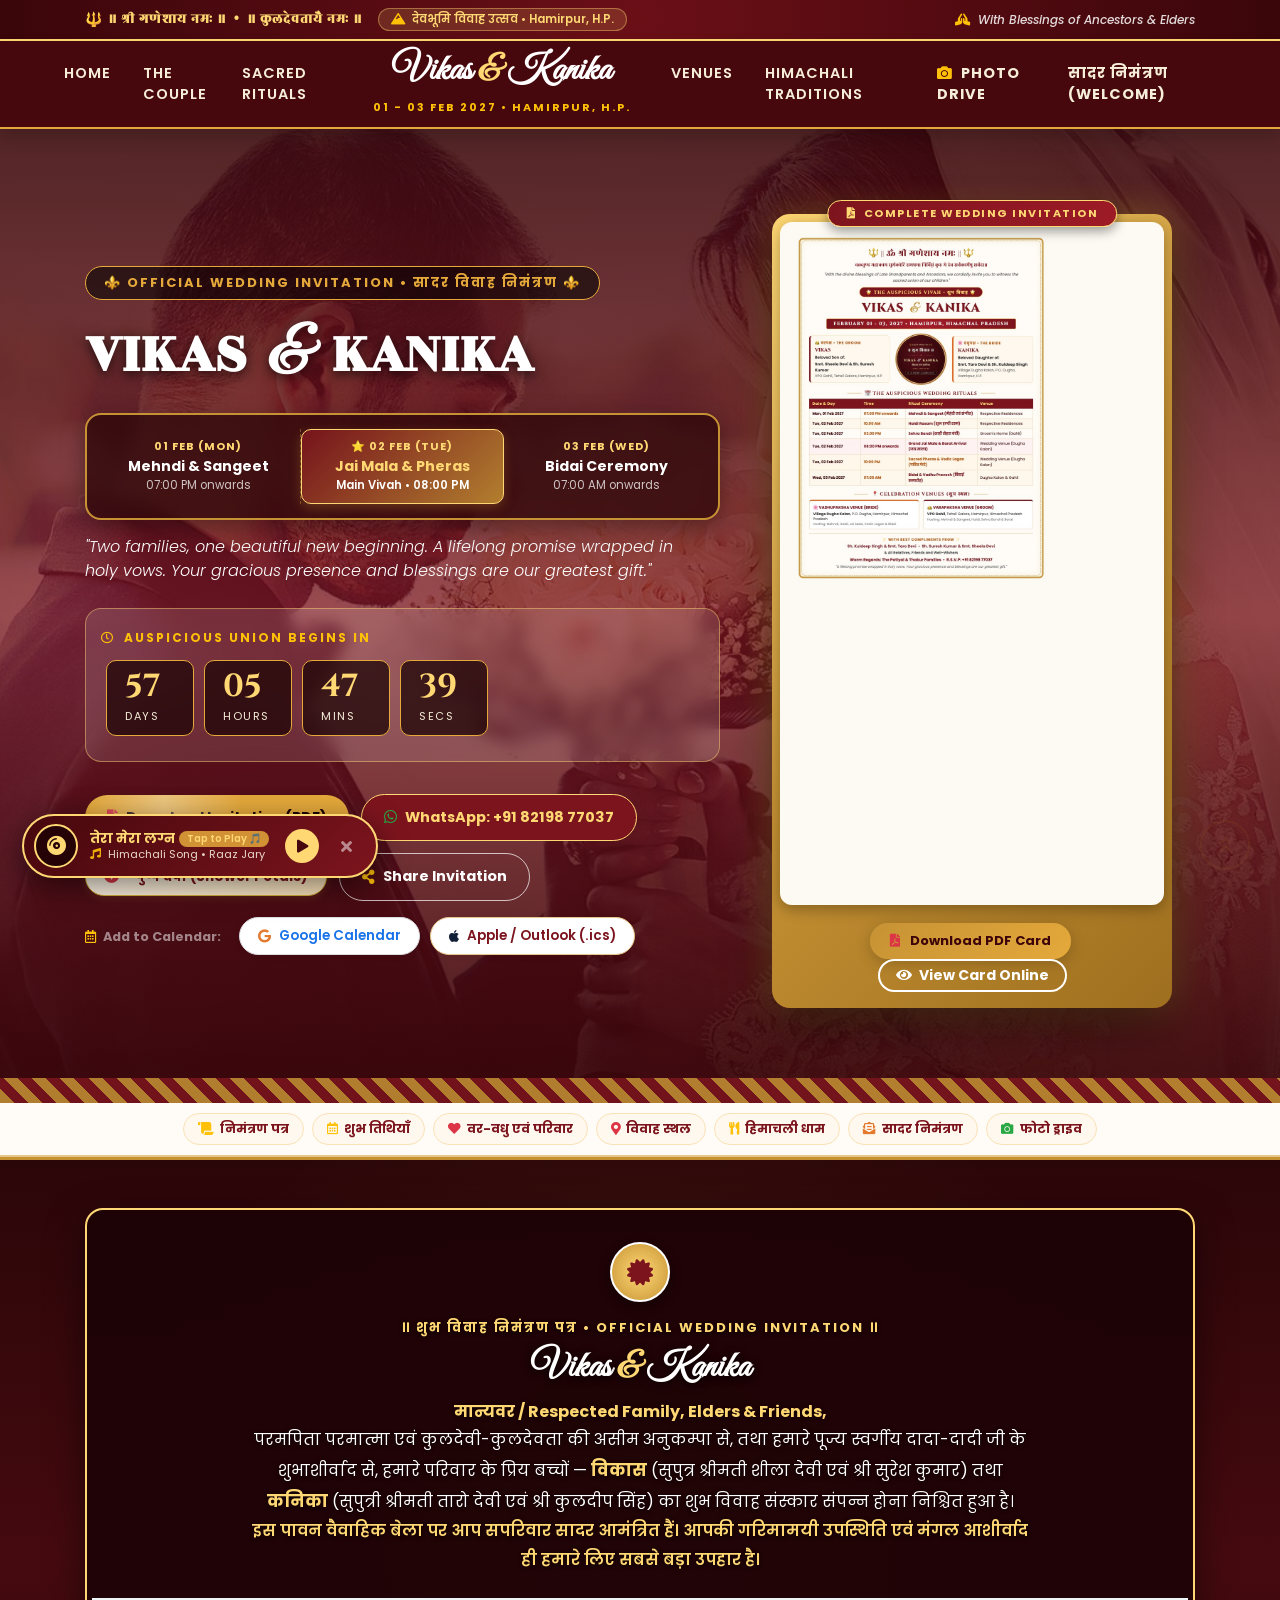
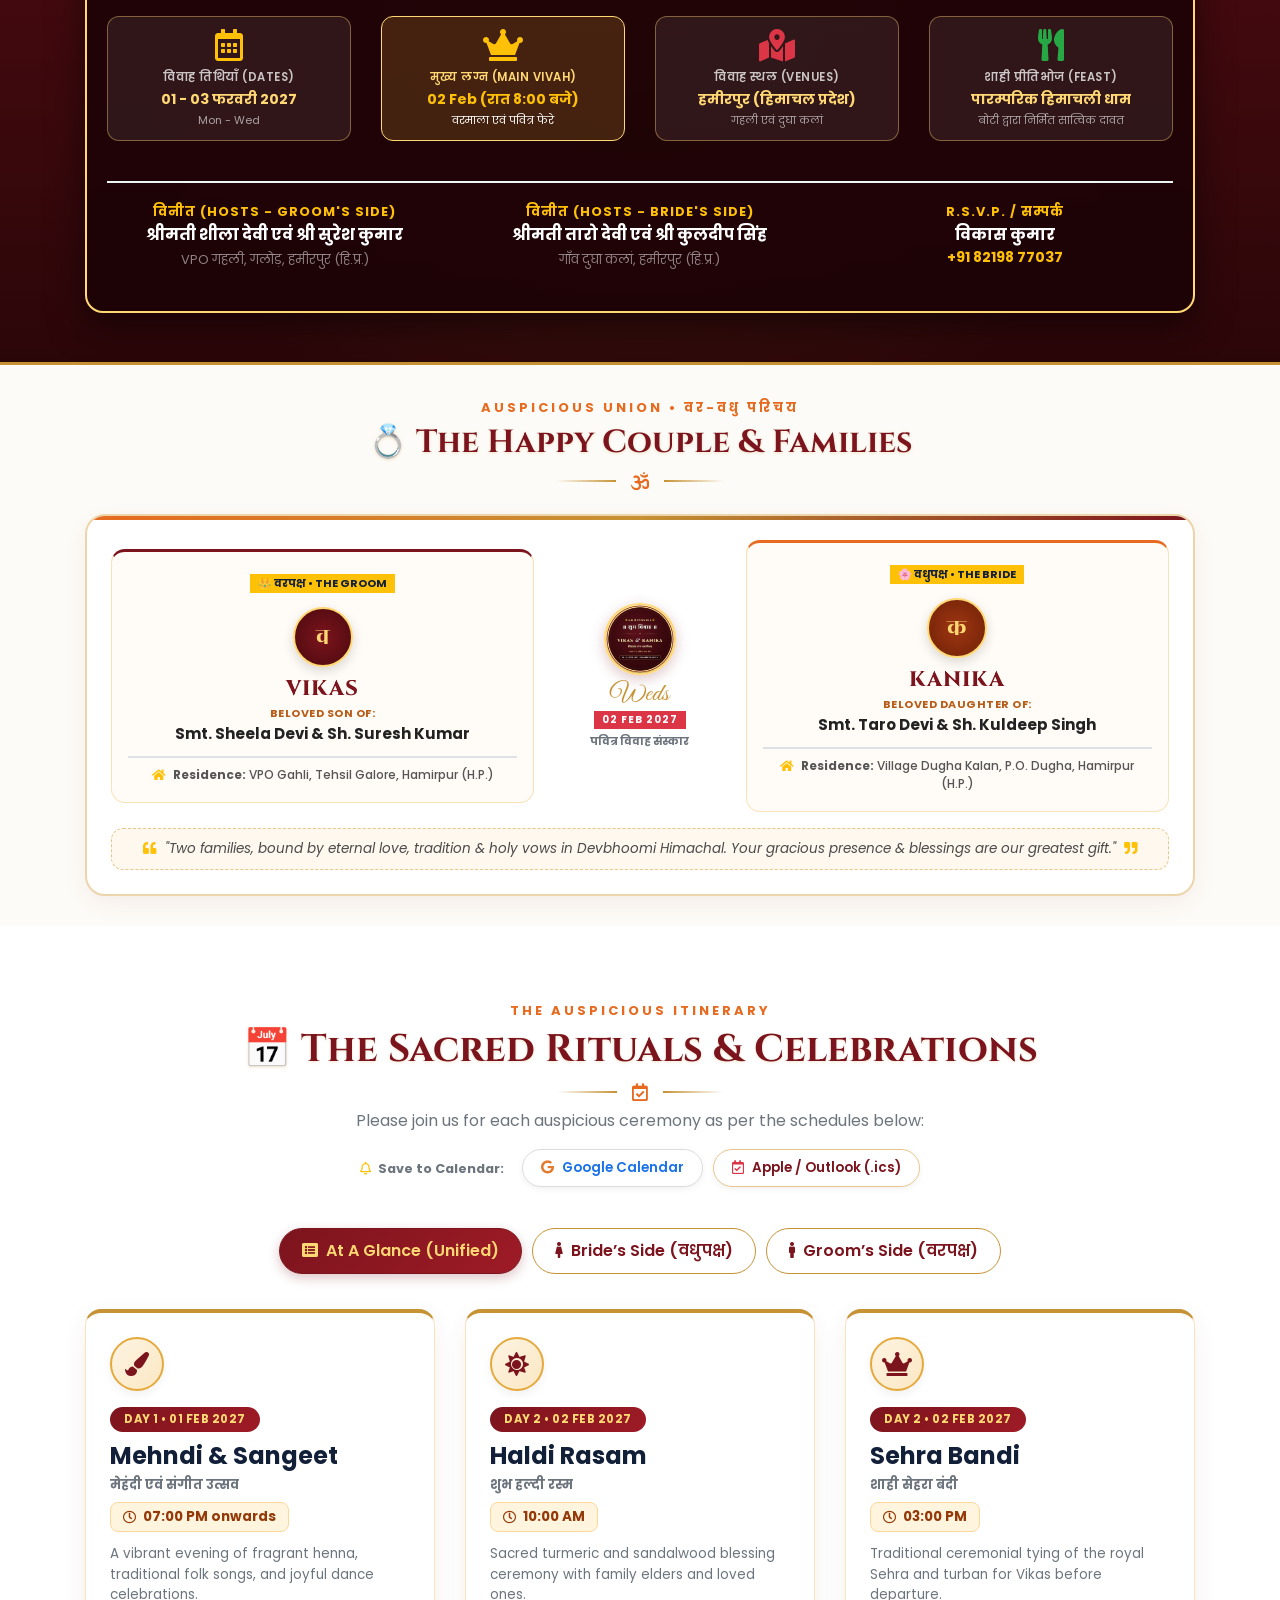
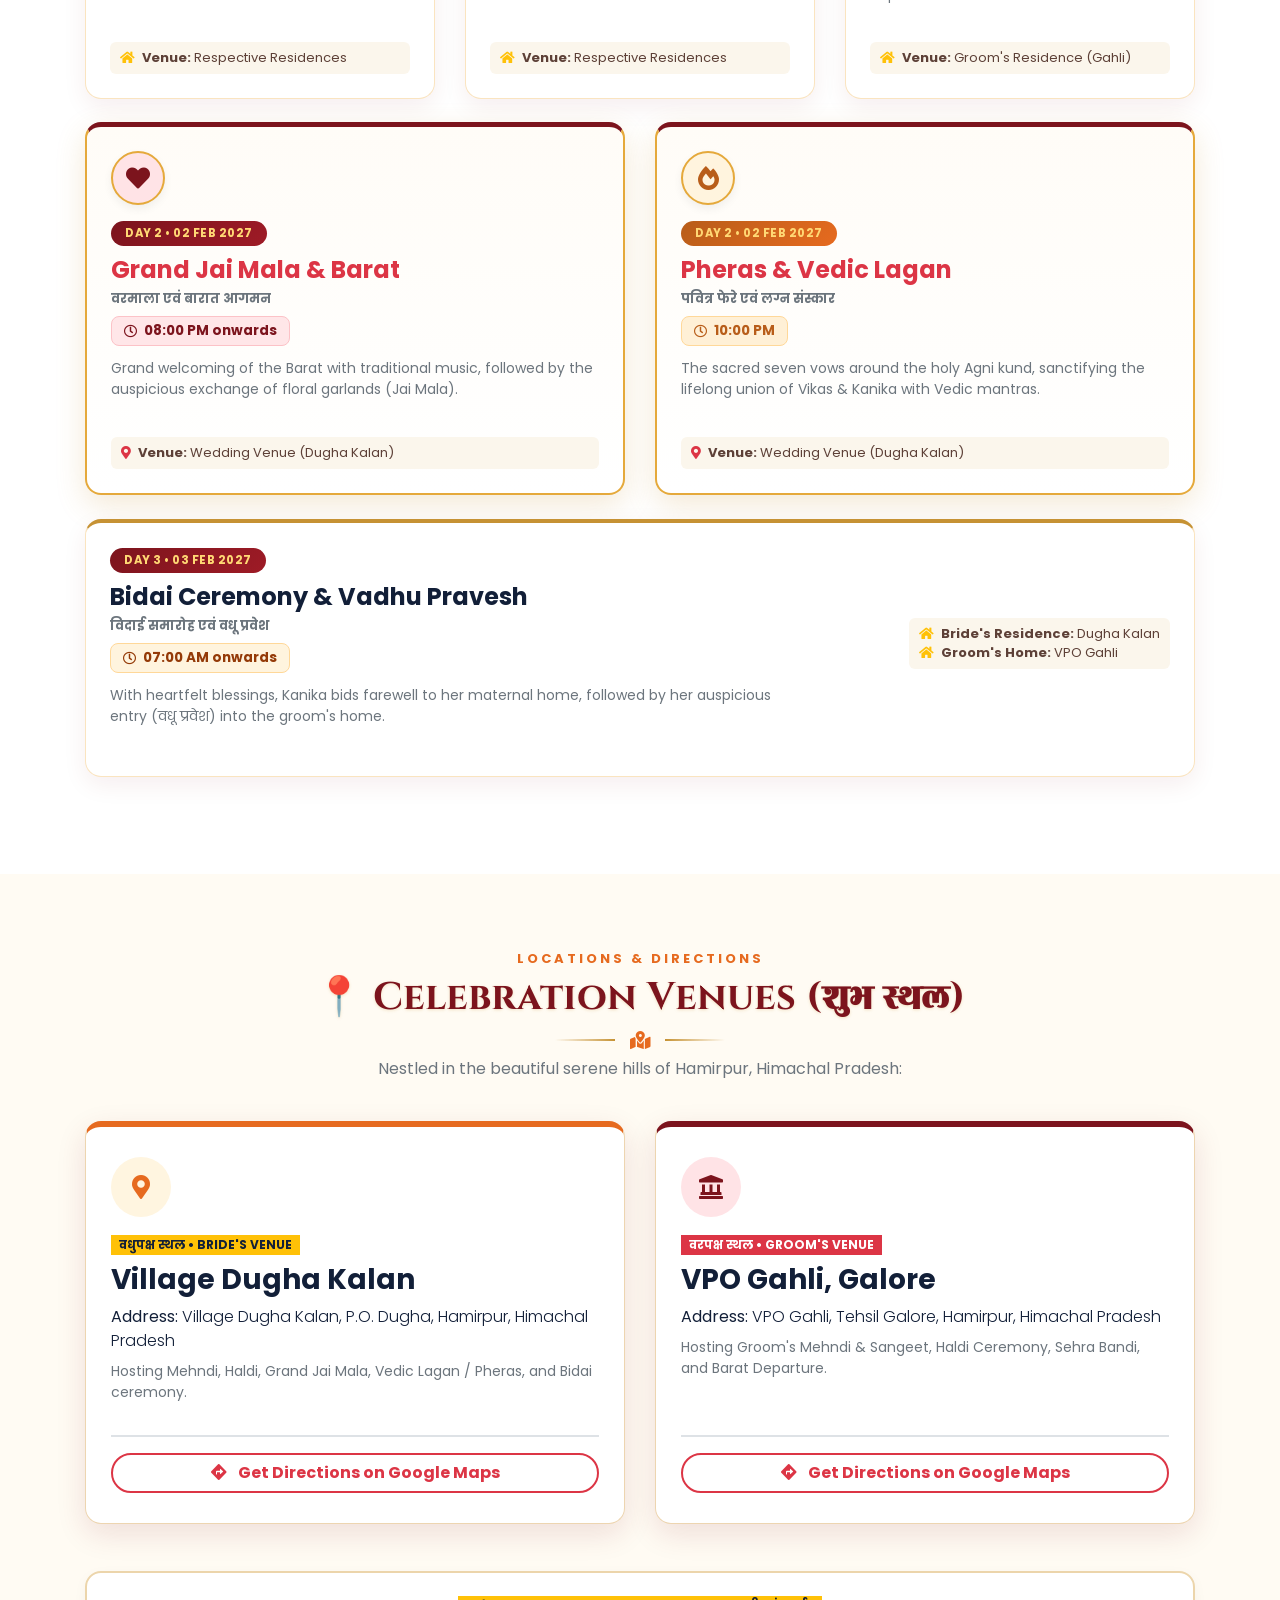
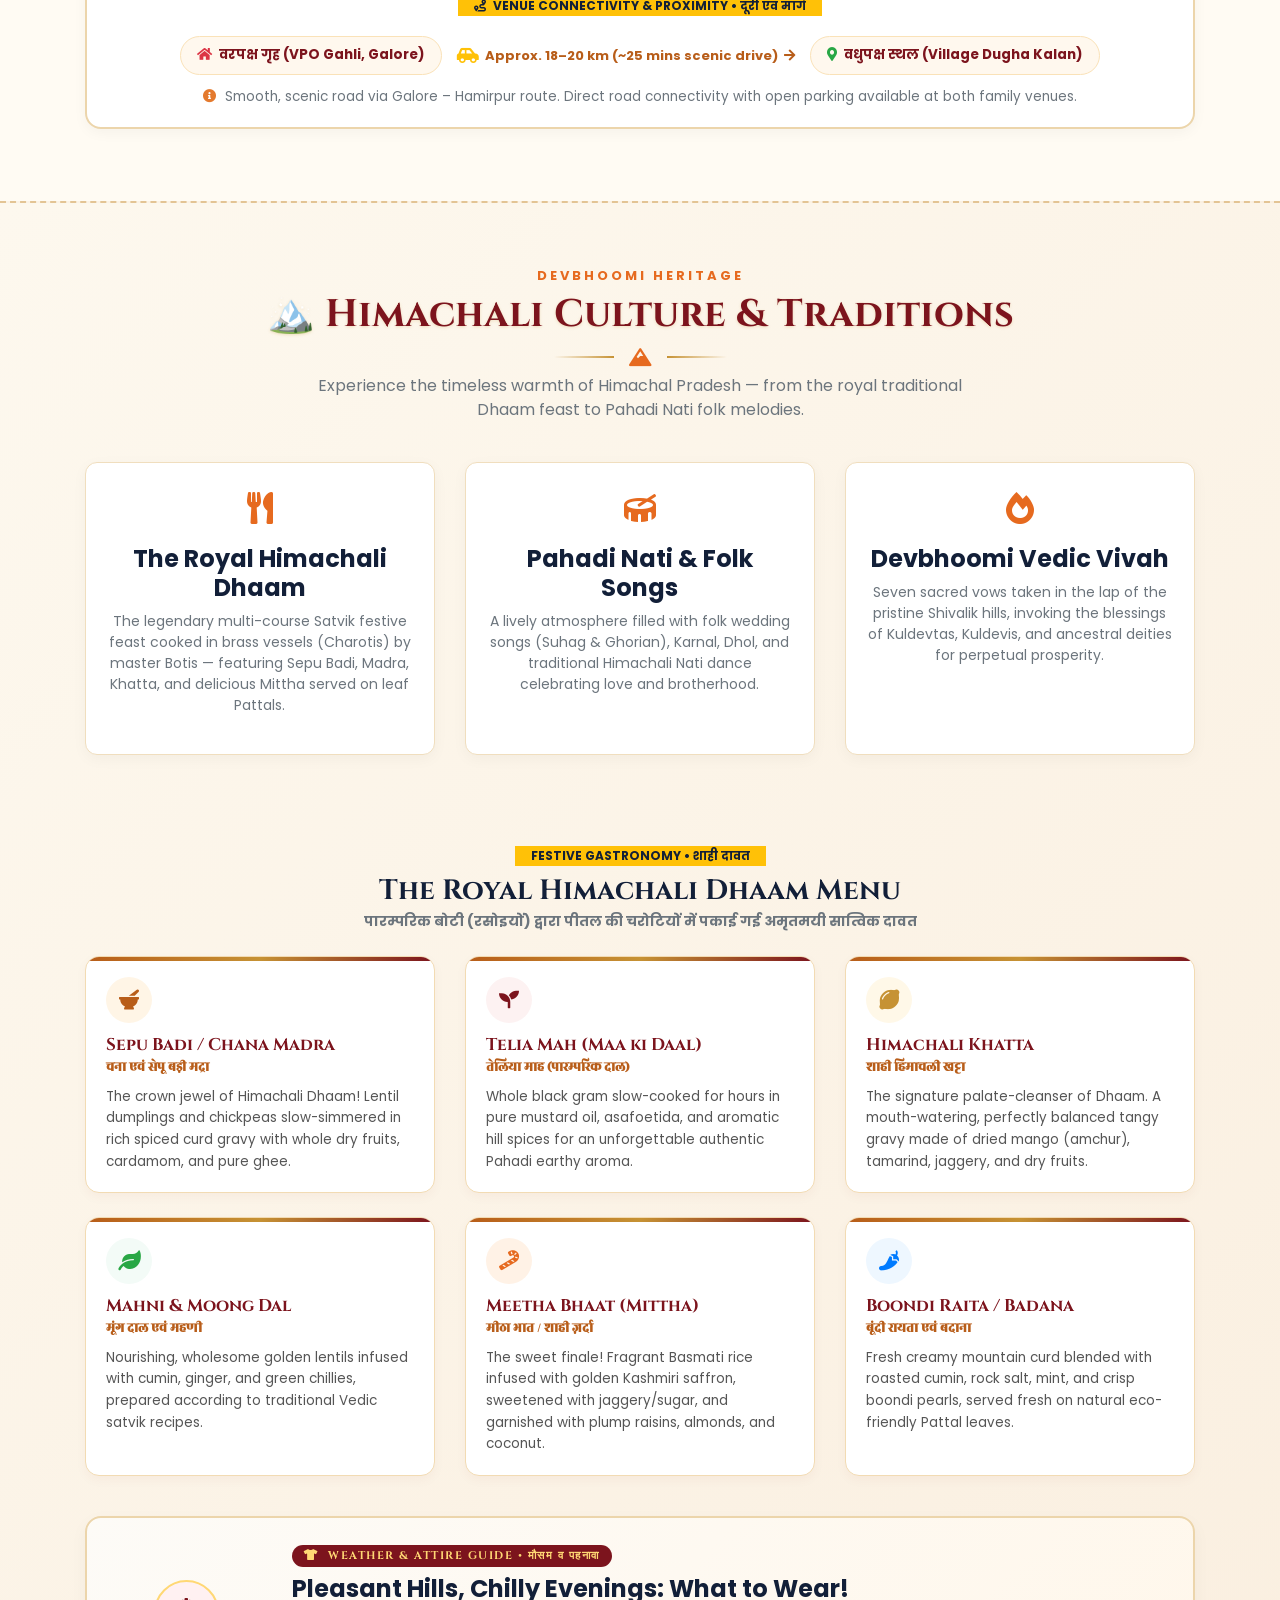
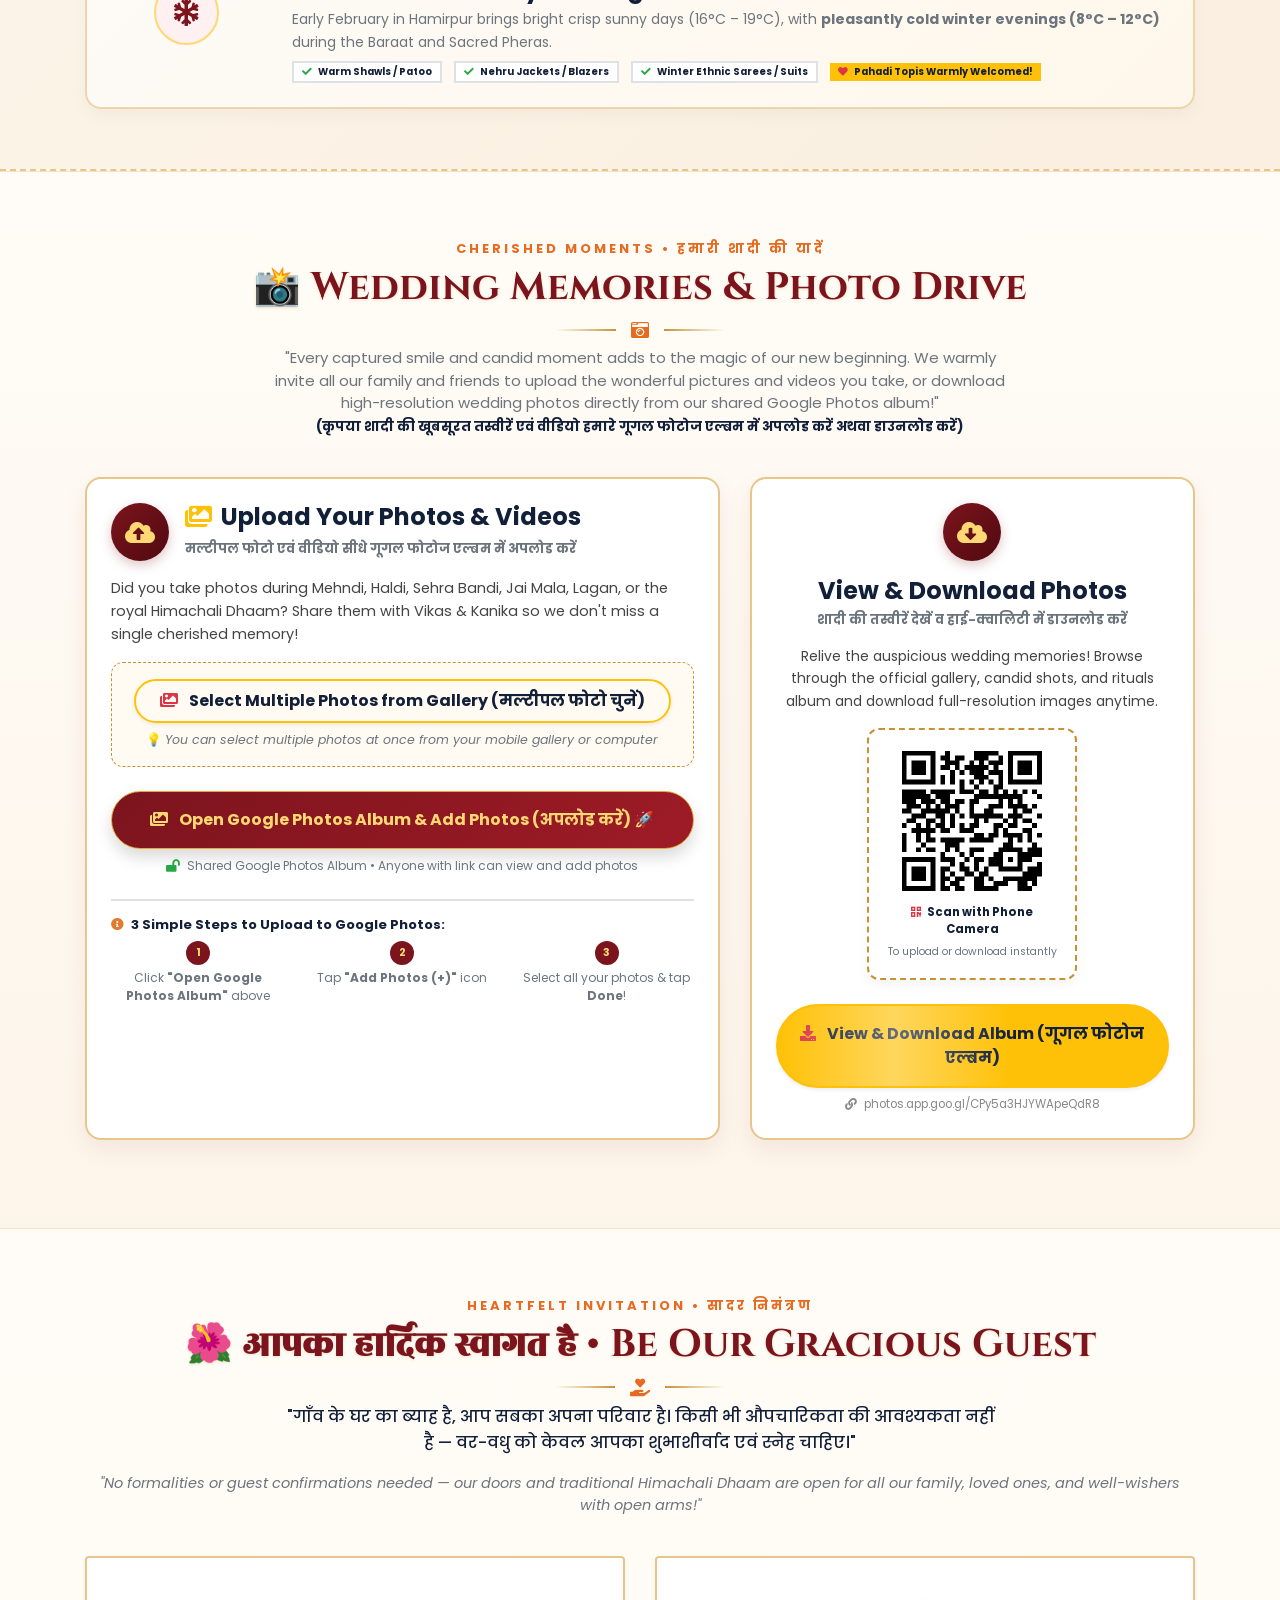
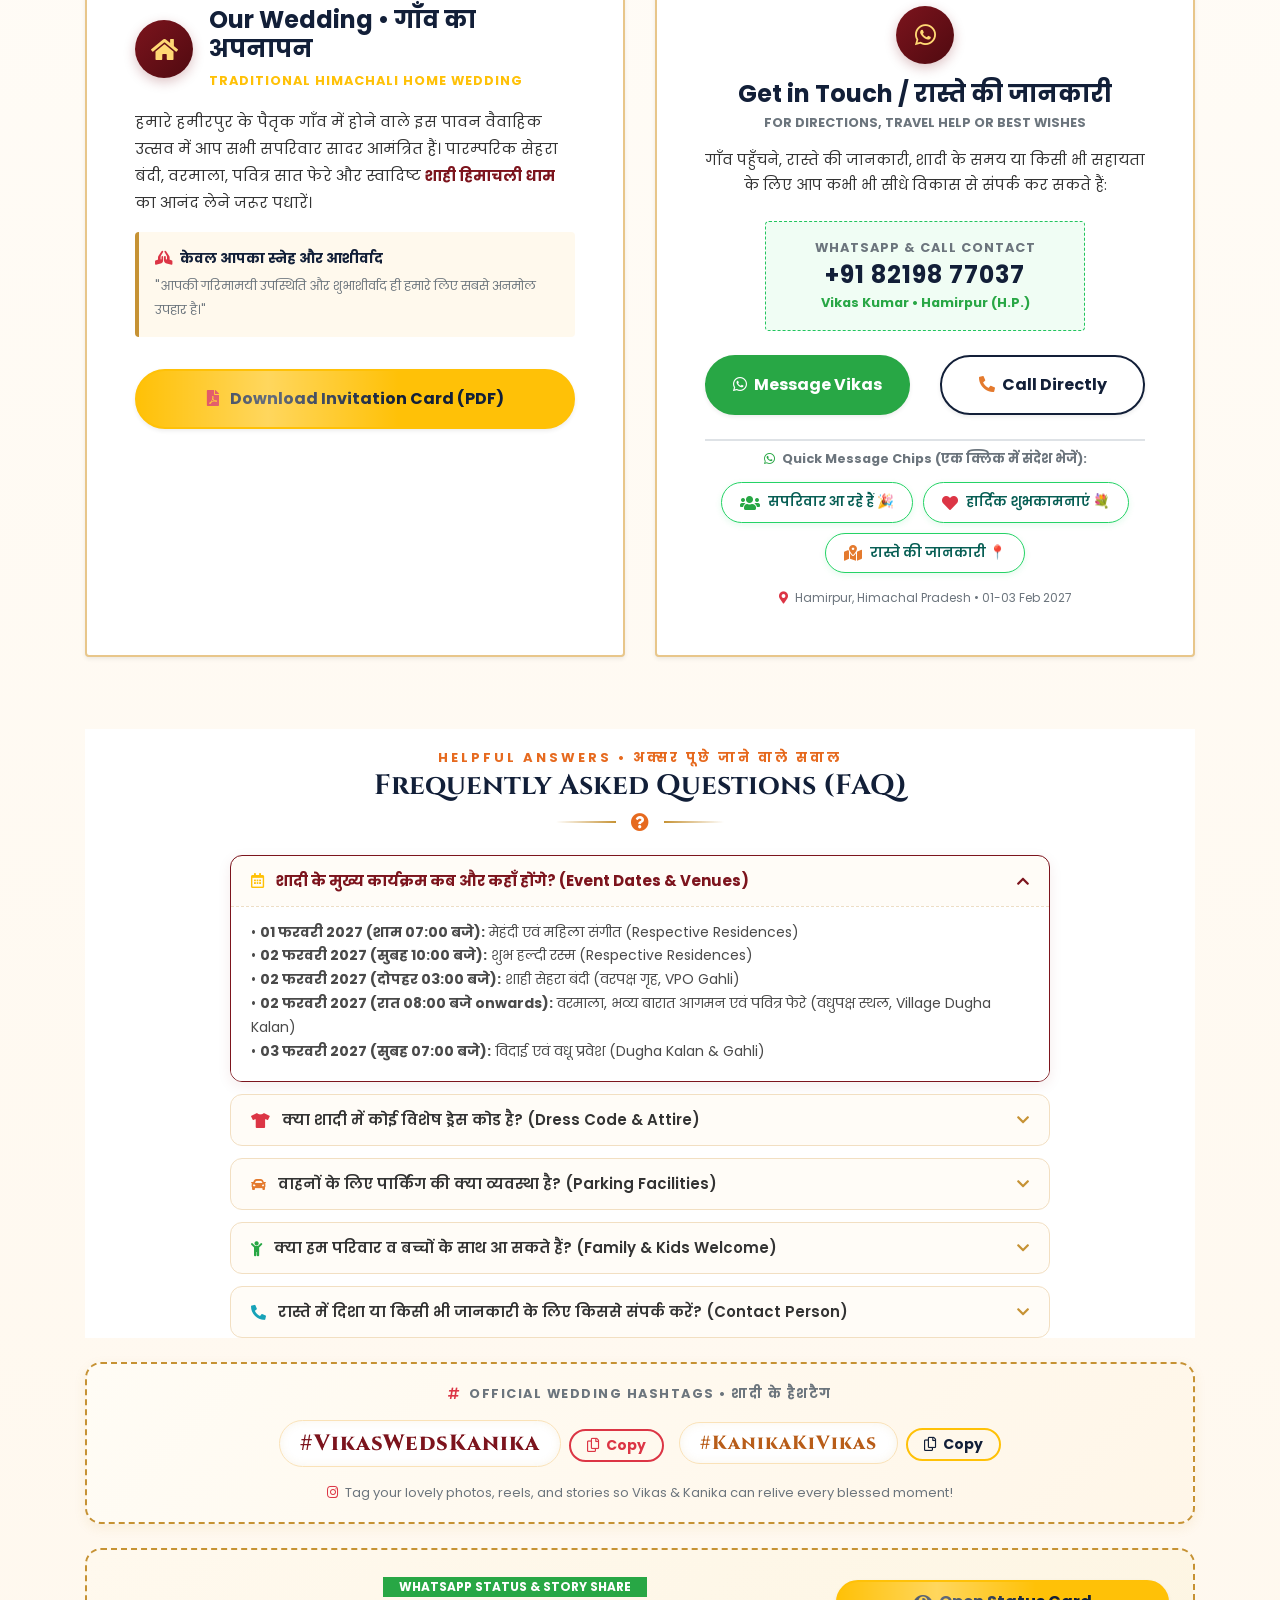
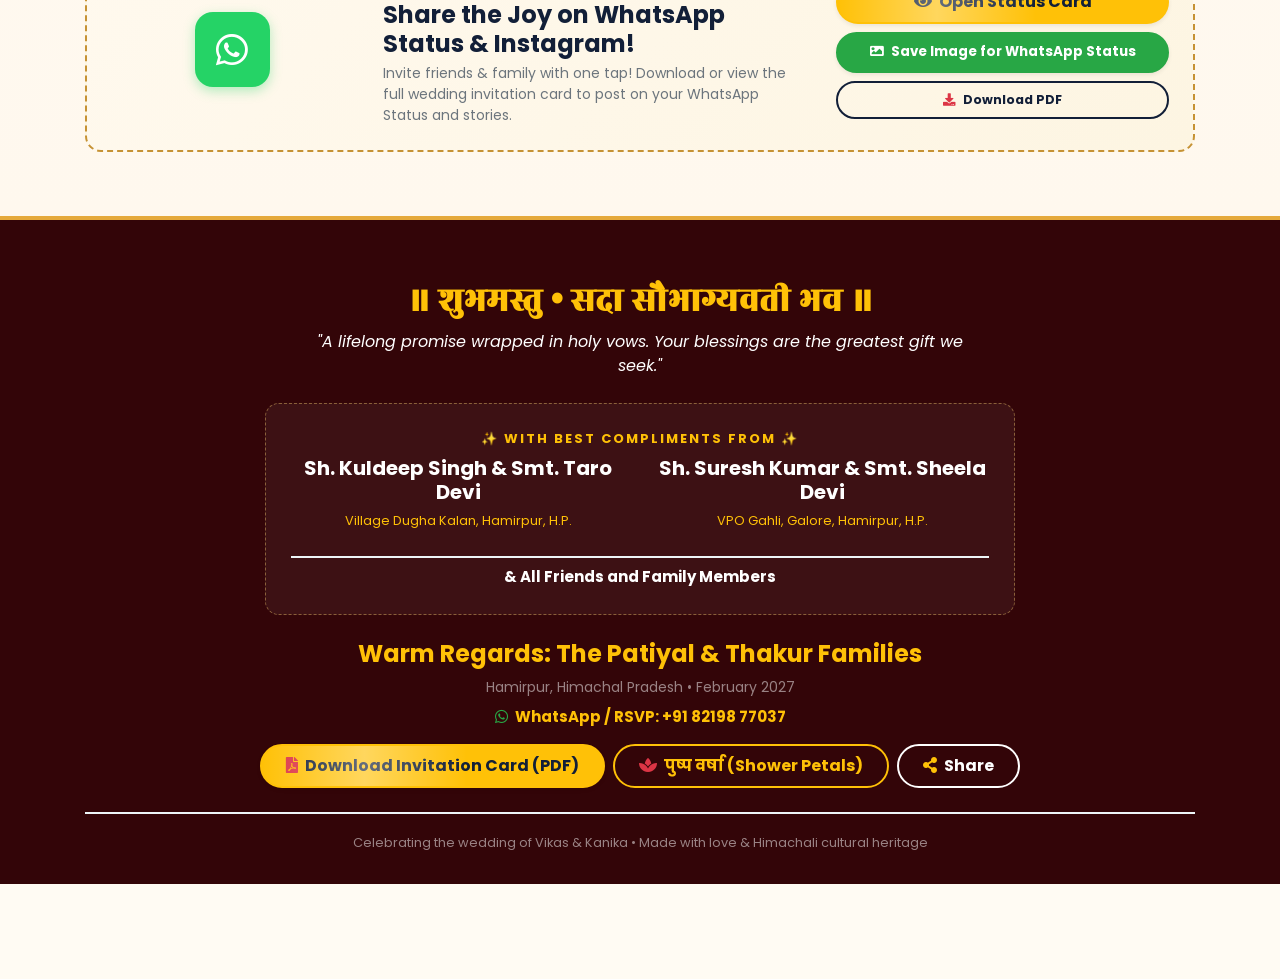
==== commit 3e92ce4e: "Update Vikas & Kanika ordering, fix patrika contrast, eliminate video extra space, and optimize mobi" ====
--- a/index.html
+++ b/index.html
@@ -3,10 +3,10 @@
 
 <head>
     <meta charset="utf-8">
-    <title>Kanika & Vikas Wedding | The Auspicious Vivah | Hamirpur, Himachal Pradesh</title>
+    <title>Vikas & Kanika Wedding | The Auspicious Vivah | Hamirpur, Himachal Pradesh</title>
     <meta content="width=device-width, initial-scale=1.0" name="viewport">
-    <meta content="Kanika and Vikas Wedding, Himachali Wedding, Royal Vedic Vivah, Hamirpur Himachal Pradesh" name="keywords">
-    <meta content="With the divine blessings of Late Grandparents & Ancestors, cordially inviting you to celebrate the marriage of Kanika & Vikas. February 01-03, 2027 in Hamirpur, H.P." name="description">
+    <meta content="Vikas and Kanika Wedding, Himachali Wedding, Royal Vedic Vivah, Hamirpur Himachal Pradesh" name="keywords">
+    <meta content="With the divine blessings of Late Grandparents & Ancestors, cordially inviting you to celebrate the marriage of Vikas & Kanika. February 01-03, 2027 in Hamirpur, H.P." name="description">
 
     <!-- Favicon -->
     <link href="img/favicon.ico" rel="icon" type="image/x-icon">
@@ -14,15 +14,15 @@
 
     <!-- Open Graph / WhatsApp Sharing Metadata -->
     <meta property="og:type" content="website">
-    <meta property="og:title" content="Kanika &amp; Vikas Wedding | Auspicious Vivah • 01-03 Feb 2027">
-    <meta property="og:description" content="With the divine blessings of our ancestors, cordially inviting you with family to celebrate the sacred marriage of Kanika &amp; Vikas in Hamirpur, Himachal Pradesh.">
+    <meta property="og:title" content="Vikas &amp; Kanika Wedding | Auspicious Vivah • 01-03 Feb 2027">
+    <meta property="og:description" content="With the divine blessings of our ancestors, cordially inviting you with family to celebrate the sacred marriage of Vikas &amp; Kanika in Hamirpur, Himachal Pradesh.">
     <meta property="og:image" content="img/royal-vivah-crest.png">
-    <meta property="og:site_name" content="Kanika &amp; Vikas Wedding">
+    <meta property="og:site_name" content="Vikas &amp; Kanika Wedding">
 
     <!-- Twitter Cards -->
     <meta name="twitter:card" content="summary_large_image">
-    <meta name="twitter:title" content="Kanika &amp; Vikas Wedding | Auspicious Vivah • 01-03 Feb 2027">
-    <meta name="twitter:description" content="Cordially inviting you with family to celebrate the sacred marriage of Kanika &amp; Vikas in Hamirpur, Himachal Pradesh.">
+    <meta name="twitter:title" content="Vikas &amp; Kanika Wedding | Auspicious Vivah • 01-03 Feb 2027">
+    <meta name="twitter:description" content="Cordially inviting you with family to celebrate the sacred marriage of Vikas &amp; Kanika in Hamirpur, Himachal Pradesh.">
     <meta name="twitter:image" content="img/royal-vivah-crest.png">
 
     <!-- Google Web Fonts -->
@@ -33,14 +33,14 @@
     <link href="https://cdnjs.cloudflare.com/ajax/libs/font-awesome/5.15.4/css/all.min.css" rel="stylesheet">
 
     <!-- Customized Bootstrap Stylesheet -->
-    <link href="css/style.css?v=2.2" rel="stylesheet">
+    <link href="css/style.css?v=2.4" rel="stylesheet">
 
     <!-- Web App Manifest (PWA & Offline Access) -->
     <link rel="manifest" href="manifest.json">
     <meta name="theme-color" content="#7c141d">
 
     <!-- Himachali Royal Vedic & Modern Minimalist Custom Styles -->
-    <link href="css/himachali-vedic.css?v=2.2" rel="stylesheet">
+    <link href="css/himachali-vedic.css?v=2.4" rel="stylesheet">
 </head>
 
 <body data-spy="scroll" data-target=".navbar" data-offset="75">
@@ -93,7 +93,7 @@
     <!-- Main Navigation Bar (Always Visible & Sticky) -->
     <nav class="navbar sticky-top shadow-sm navbar-expand-lg bg-dark navbar-dark px-lg-5">
         <a href="#home" class="navbar-brand d-block d-lg-none py-2">
-            <h2 class="font-secondary text-white mb-0" style="font-size: 1.7rem;">Kanika <span class="text-warning">&</span> Vikas</h2>
+            <h2 class="font-secondary text-white mb-0" style="font-size: 1.7rem;">Vikas <span class="text-warning">&</span> Kanika</h2>
         </a>
         <button type="button" class="navbar-toggler my-2" data-toggle="collapse" data-target="#navbarCollapse" aria-label="Toggle navigation">
             <span class="navbar-toggler-icon"></span>
@@ -105,7 +105,7 @@
                 <a href="#rituals" class="nav-item nav-link">Sacred Rituals</a>
             </div>
             <a href="#home" class="navbar-brand mx-4 d-none d-lg-block text-center py-2">
-                <h1 class="font-secondary text-white mb-n1" style="font-size: 2.3rem;">Kanika <span style="color: #ffd874;">&</span> Vikas</h1>
+                <h1 class="font-secondary text-white mb-n1" style="font-size: 2.3rem;">Vikas <span style="color: #ffd874;">&</span> Kanika</h1>
                 <small class="text-warning text-uppercase font-weight-bold" style="letter-spacing: 2px; font-size: 11px;">01 - 03 Feb 2027 • Hamirpur, H.P.</small>
             </a>
             <div class="navbar-nav mr-auto py-0">
@@ -131,7 +131,7 @@
                     </div>
                     
                     <h1 class="couple-names-title m-0">
-                        KANIKA <span>&</span> VIKAS
+                        VIKAS <span>&</span> KANIKA
                     </h1>
                     
                     <!-- Direct 3-Day Wedding Dates Breakdown (Directly Visible on Page Load) -->
@@ -189,7 +189,7 @@
                         <a href="Vikas-and-Kanika-Wedding-Invitation.pdf" download="Vikas-and-Kanika-Wedding-Invitation.pdf" class="btn btn-warning hero-btn hero-btn-pdf shadow text-dark">
                             <i class="fas fa-file-pdf mr-2 text-danger"></i> Download Invitation (PDF)
                         </a>
-                        <a href="https://wa.me/918219877037?text=Namaste%20%F0%9F%99%8F%20Hearty%20congratulations%20to%20Kanika%20%26%20Vikas%20on%20their%20wedding!" target="_blank" rel="noopener noreferrer" class="btn btn-royal-primary hero-btn hero-btn-wa">
+                        <a href="https://wa.me/918219877037?text=Namaste%20%F0%9F%99%8F%20Hearty%20congratulations%20to%20Vikas%20%26%20Kanika%20on%20their%20wedding!" target="_blank" rel="noopener noreferrer" class="btn btn-royal-primary hero-btn hero-btn-wa">
                             <i class="fab fa-whatsapp mr-2 text-success"></i> WhatsApp: +91 82198 77037
                         </a>
                         <button type="button" class="btn btn-petal-shower hero-btn hero-btn-petals btn-trigger-petals">
@@ -203,10 +203,10 @@
                     <!-- Add to Calendar Quick Actions -->
                     <div class="calendar-action-wrap mt-3 justify-content-lg-start justify-content-center">
                         <span class="text-white-50 small mr-2 font-weight-bold"><i class="far fa-calendar-alt text-warning mr-1"></i> Add to Calendar:</span>
-                        <a href="https://calendar.google.com/calendar/render?action=TEMPLATE&text=Kanika+%26+Vikas+Wedding+(Jai+Mala+%26+Vedic+Lagan)&dates=20270202T133000Z/20270202T233000Z&details=With+the+divine+blessings+of+family+and+ancestors,+cordially+inviting+you+to+celebrate+the+sacred+marriage+of+Kanika+%26+Vikas.+Hamirpur,+H.P.+Contact:+%2B918219877037&location=Village+Dugha+Kalan,+Hamirpur,+Himachal+Pradesh" target="_blank" rel="noopener noreferrer" class="btn-cal-pill btn-cal-google">
+                        <a href="https://calendar.google.com/calendar/render?action=TEMPLATE&text=Vikas+%26+Kanika+Wedding+(Jai+Mala+%26+Vedic+Lagan)&dates=20270202T133000Z/20270202T233000Z&details=With+the+divine+blessings+of+family+and+ancestors,+cordially+inviting+you+to+celebrate+the+sacred+marriage+of+Vikas+%26+Kanika.+Hamirpur,+H.P.+Contact:+%2B918219877037&location=Village+Dugha+Kalan,+Hamirpur,+Himachal+Pradesh" target="_blank" rel="noopener noreferrer" class="btn-cal-pill btn-cal-google">
                             <i class="fab fa-google text-primary"></i> Google Calendar
                         </a>
-                        <a href="Kanika-and-Vikas-Wedding.ics" download="Kanika-and-Vikas-Wedding.ics" class="btn-cal-pill btn-cal-ics">
+                        <a href="Vikas-and-Kanika-Wedding.ics" download="Vikas-and-Kanika-Wedding.ics" class="btn-cal-pill btn-cal-ics">
                             <i class="fab fa-apple text-dark"></i> Apple / Outlook (.ics)
                         </a>
                     </div>
@@ -250,20 +250,20 @@
     <!-- Formal Digital Wedding Patrika Letter Section -->
     <section class="formal-invitation-letter-section py-5" id="patrika" style="background: linear-gradient(180deg, #2b0609 0%, #450a0f 50%, #2b0609 100%) !important; color: #ffffff !important; border-top: 3px solid #c69234; border-bottom: 3px solid #c69234;">
         <div class="container">
-            <div class="invitation-scroll-card text-center" style="background: rgba(30, 4, 7, 0.95) !important; border: 2px solid #ffd874 !important; border-radius: 18px; padding: 32px 20px; box-shadow: 0 12px 36px rgba(0,0,0,0.5);">
+            <div class="invitation-scroll-card text-center" style="background: rgba(30, 4, 7, 0.95) !important; border: 2px solid #ffd874 !important; border-radius: 18px; padding: 32px 20px; box-shadow: 0 12px 36px rgba(0,0,0,0.5); opacity: 1 !important; transform: none !important;">
                 <div class="invitation-gold-seal mx-auto mb-3">
                     <i class="fas fa-certificate"></i>
                 </div>
-                <span class="text-warning text-uppercase font-weight-bold d-block mb-1" style="letter-spacing: 2px; font-size: 13px; color: #ffd874 !important;">
+                <span class="text-uppercase font-weight-bold d-block mb-1" style="letter-spacing: 2px; font-size: 13px; color: #ffd874 !important; text-shadow: 0 1px 4px rgba(0,0,0,0.8);">
                     ॥ शुभ विवाह निमंत्रण पत्र • OFFICIAL WEDDING INVITATION ॥
                 </span>
-                <h2 class="font-secondary my-2" style="font-size: 2.3rem; color: #ffffff !important;">
-                    Kanika <span style="color: #ffd874;">&amp;</span> Vikas
+                <h2 class="font-secondary my-2" style="font-size: 2.3rem; color: #ffffff !important; text-shadow: 0 2px 8px rgba(0,0,0,0.9);">
+                    Vikas <span style="color: #ffd874;">&amp;</span> Kanika
                 </h2>
                 
-                <p class="mx-auto mb-3" style="max-width: 780px; font-size: 16px; line-height: 1.8; color: #ffffff !important;">
+                <p class="mx-auto mb-3" style="max-width: 780px; font-size: 16px; line-height: 1.8; color: #ffffff !important; text-shadow: 0 1px 4px rgba(0,0,0,0.8);">
                     <strong style="color: #ffd874;">मान्यवर / Respected Family, Elders &amp; Friends,</strong><br>
-                    परमपिता परमात्मा एवं कुलदेवी-कुलदेवता की असीम अनुकम्पा से, तथा हमारे पूज्य स्वर्गीय दादा-दादी जी के शुभाशीर्वाद से, हमारे परिवार के प्रिय बच्चों — <strong style="color: #ffd874;">कनिका</strong> (सुपुत्री श्रीमती तारो देवी एवं श्री कुलदीप सिंह) तथा <strong style="color: #ffd874;">विकास</strong> (सुपुत्र श्रीमती शीला देवी एवं श्री सुरेश कुमार) का शुभ विवाह संस्कार संपन्न होना निश्चित हुआ है।<br>
+                    परमपिता परमात्मा एवं कुलदेवी-कुलदेवता की असीम अनुकम्पा से, तथा हमारे पूज्य स्वर्गीय दादा-दादी जी के शुभाशीर्वाद से, हमारे परिवार के प्रिय बच्चों — <strong style="color: #ffd874; font-size: 17px;">विकास</strong> (सुपुत्र श्रीमती शीला देवी एवं श्री सुरेश कुमार) तथा <strong style="color: #ffd874; font-size: 17px;">कनिका</strong> (सुपुत्री श्रीमती तारो देवी एवं श्री कुलदीप सिंह) का शुभ विवाह संस्कार संपन्न होना निश्चित हुआ है।<br>
                     <span style="color: #ffd874; font-weight: 600;">
                         इस पावन वैवाहिक बेला पर आप सपरिवार सादर आमंत्रित हैं। आपकी गरिमामयी उपस्थिति एवं मंगल आशीर्वाद ही हमारे लिए सबसे बड़ा उपहार है।
                     </span>
@@ -292,7 +292,7 @@
                             <i class="fas fa-map-marked-alt text-danger fa-2x mb-2"></i>
                             <div class="pillar-label" style="color: rgba(255,255,255,0.75);">विवाह स्थल (Venues)</div>
                             <strong class="pillar-val" style="color: #ffd874;">हमीरपुर (हिमाचल प्रदेश)</strong>
-                            <small class="d-block mt-1" style="font-size: 11px; color: rgba(255,255,255,0.6);">दुघा कलां एवं गहली</small>
+                            <small class="d-block mt-1" style="font-size: 11px; color: rgba(255,255,255,0.6);">गहली एवं दुघा कलां</small>
                         </div>
                     </div>
                     <div class="col-6 col-lg-3 mb-3">
@@ -309,14 +309,14 @@
                 <div class="mt-4 pt-3 border-top border-secondary">
                     <div class="row text-center text-md-left">
                         <div class="col-md-4 mb-2 text-center">
+                            <small class="text-warning text-uppercase font-weight-bold" style="letter-spacing: 1px;">विनीत (Hosts - Groom's Side)</small>
+                            <div class="text-white font-weight-bold">श्रीमती शीला देवी एवं श्री सुरेश कुमार</div>
+                            <small class="text-white-50">VPO गहली, गलोड़, हमीरपुर (हि.प्र.)</small>
+                        </div>
+                        <div class="col-md-4 mb-2 text-center">
                             <small class="text-warning text-uppercase font-weight-bold" style="letter-spacing: 1px;">विनीत (Hosts - Bride's Side)</small>
                             <div class="text-white font-weight-bold">श्रीमती तारो देवी एवं श्री कुलदीप सिंह</div>
                             <small class="text-white-50">गाँव दुघा कलां, हमीरपुर (हि.प्र.)</small>
-                        </div>
-                        <div class="col-md-4 mb-2 text-center">
-                            <small class="text-warning text-uppercase font-weight-bold" style="letter-spacing: 1px;">विनीत (Hosts - Groom's Side)</small>
-                            <div class="text-white font-weight-bold">श्रीमती शीला देवी एवं श्री सुरेश कुमार</div>
-                            <small class="text-white-50">VPO गहली, गलोड़, हमीरपुर (हि.प्र.)</small>
                         </div>
                         <div class="col-md-4 mb-2 text-center">
                             <small class="text-warning text-uppercase font-weight-bold" style="letter-spacing: 1px;">R.S.V.P. / सम्पर्क</small>
@@ -342,22 +342,22 @@
 
             <div class="compact-couple-card">
                 <div class="row align-items-center">
-                    <!-- Bride Info -->
+                    <!-- Groom Info (Vikas) -->
                     <div class="col-md-5 mb-3 mb-md-0">
-                        <div class="compact-person-box bride-side">
+                        <div class="compact-person-box groom-side">
                             <div>
                                 <span class="badge badge-warning text-dark font-weight-bold text-uppercase px-2 py-1 mb-2" style="font-size: 11px;">
-                                    🌸 वधुपक्ष • The Bride
+                                    👑 वरपक्ष • The Groom
                                 </span>
-                                <div class="compact-monogram bride-bg">
-                                    <span>क</span>
-                                </div>
-                                <h3 class="compact-person-name">KANIKA</h3>
-                                <div class="compact-parents-title">Beloved Daughter of:</div>
-                                <div class="compact-parents-names">Smt. Taro Devi &amp; Sh. Kuldeep Singh</div>
+                                <div class="compact-monogram groom-bg">
+                                    <span>व</span>
+                                </div>
+                                <h3 class="compact-person-name">VIKAS</h3>
+                                <div class="compact-parents-title">Beloved Son of:</div>
+                                <div class="compact-parents-names">Smt. Sheela Devi &amp; Sh. Suresh Kumar</div>
                             </div>
                             <div class="compact-residence mt-2 pt-2 border-top">
-                                <i class="fas fa-home text-warning mr-1"></i> <strong>Residence:</strong> Village Dugha Kalan, P.O. Dugha, Hamirpur (H.P.)
+                                <i class="fas fa-home text-warning mr-1"></i> <strong>Residence:</strong> VPO Gahli, Tehsil Galore, Hamirpur (H.P.)
                             </div>
                         </div>
                     </div>
@@ -376,22 +376,22 @@
                         </div>
                     </div>
 
-                    <!-- Groom Info -->
+                    <!-- Bride Info (Kanika) -->
                     <div class="col-md-5">
-                        <div class="compact-person-box groom-side">
+                        <div class="compact-person-box bride-side">
                             <div>
                                 <span class="badge badge-warning text-dark font-weight-bold text-uppercase px-2 py-1 mb-2" style="font-size: 11px;">
-                                    👑 वरपक्ष • The Groom
+                                    🌸 वधुपक्ष • The Bride
                                 </span>
-                                <div class="compact-monogram groom-bg">
-                                    <span>व</span>
-                                </div>
-                                <h3 class="compact-person-name">VIKAS</h3>
-                                <div class="compact-parents-title">Beloved Son of:</div>
-                                <div class="compact-parents-names">Smt. Sheela Devi &amp; Sh. Suresh Kumar</div>
+                                <div class="compact-monogram bride-bg">
+                                    <span>क</span>
+                                </div>
+                                <h3 class="compact-person-name">KANIKA</h3>
+                                <div class="compact-parents-title">Beloved Daughter of:</div>
+                                <div class="compact-parents-names">Smt. Taro Devi &amp; Sh. Kuldeep Singh</div>
                             </div>
                             <div class="compact-residence mt-2 pt-2 border-top">
-                                <i class="fas fa-home text-warning mr-1"></i> <strong>Residence:</strong> VPO Gahli, Tehsil Galore, Hamirpur (H.P.)
+                                <i class="fas fa-home text-warning mr-1"></i> <strong>Residence:</strong> Village Dugha Kalan, P.O. Dugha, Hamirpur (H.P.)
                             </div>
                         </div>
                     </div>
@@ -423,10 +423,10 @@
                 <!-- Add to Calendar Bar -->
                 <div class="calendar-action-wrap mb-4">
                     <span class="text-muted small font-weight-bold mr-2"><i class="far fa-bell text-warning mr-1"></i> Save to Calendar:</span>
-                    <a href="https://calendar.google.com/calendar/render?action=TEMPLATE&text=Kanika+%26+Vikas+Wedding+(Jai+Mala+%26+Vedic+Lagan)&dates=20270202T133000Z/20270202T233000Z&details=With+the+divine+blessings+of+family+and+ancestors,+celebrating+the+sacred+marriage+of+Kanika+%26+Vikas.+Hamirpur,+H.P.+Contact:+%2B918219877037&location=Village+Dugha+Kalan,+Hamirpur,+Himachal+Pradesh" target="_blank" rel="noopener noreferrer" class="btn-cal-pill btn-cal-google">
+                    <a href="https://calendar.google.com/calendar/render?action=TEMPLATE&text=Vikas+%26+Kanika+Wedding+(Jai+Mala+%26+Vedic+Lagan)&dates=20270202T133000Z/20270202T233000Z&details=With+the+divine+blessings+of+family+and+ancestors,+celebrating+the+sacred+marriage+of+Vikas+%26+Kanika.+Hamirpur,+H.P.+Contact:+%2B918219877037&location=Village+Dugha+Kalan,+Hamirpur,+Himachal+Pradesh" target="_blank" rel="noopener noreferrer" class="btn-cal-pill btn-cal-google">
                         <i class="fab fa-google text-primary"></i> Google Calendar
                     </a>
-                    <a href="Kanika-and-Vikas-Wedding.ics" download="Kanika-and-Vikas-Wedding.ics" class="btn-cal-pill btn-cal-ics">
+                    <a href="Vikas-and-Kanika-Wedding.ics" download="Vikas-and-Kanika-Wedding.ics" class="btn-cal-pill btn-cal-ics">
                         <i class="far fa-calendar-check text-danger"></i> Apple / Outlook (.ics)
                     </a>
                 </div>
@@ -554,7 +554,7 @@
                                     <i class="far fa-clock"></i> 10:00 PM
                                 </div>
                                 <p class="text-muted mb-0" style="font-size: 14px;">
-                                    The sacred seven vows around the holy Agni kund, sanctifying the lifelong union of Kanika &amp; Vikas with Vedic mantras.
+                                    The sacred seven vows around the holy Agni kund, sanctifying the lifelong union of Vikas &amp; Kanika with Vedic mantras.
                                 </p>
                             </div>
                             <div class="ritual-location-tag">
@@ -1017,7 +1017,7 @@
                         </div>
 
                         <p style="color: #444444 !important; font-size: 14.5px; line-height: 1.6;">
-                            Did you take photos during Mehndi, Haldi, Sehra Bandi, Jai Mala, Lagan, or the royal Himachali Dhaam? Share them with Kanika &amp; Vikas so we don't miss a single cherished memory!
+                            Did you take photos during Mehndi, Haldi, Sehra Bandi, Jai Mala, Lagan, or the royal Himachali Dhaam? Share them with Vikas &amp; Kanika so we don't miss a single cherished memory!
                         </p>
 
                         <!-- Multi-select Local Picker for Convenience -->
@@ -1219,7 +1219,7 @@
                                     <a href="https://wa.me/918219877037?text=Namaste%20Vikas%20%F0%9F%99%8F%20We%20are%20delighted%20to%20attend%20the%20wedding%20with%20our%20family!%20%F0%9F%8E%89" target="_blank" rel="noopener noreferrer" class="wa-chip-btn">
                                         <i class="fas fa-users text-success"></i> सपरिवार आ रहे हैं 🎉
                                     </a>
-                                    <a href="https://wa.me/918219877037?text=Namaste%20Vikas%20%F0%9F%99%8F%20Heartiest%20congratulations%20and%20warm%20blessings%20to%20Kanika%20%26%20Vikas%20on%20their%20wedding!%20%F0%9F%92%90" target="_blank" rel="noopener noreferrer" class="wa-chip-btn">
+                                    <a href="https://wa.me/918219877037?text=Namaste%20Vikas%20%F0%9F%99%8F%20Heartiest%20congratulations%20and%20warm%20blessings%20to%20Vikas%20%26%20Kanika%20on%20their%20wedding!%20%F0%9F%92%90" target="_blank" rel="noopener noreferrer" class="wa-chip-btn">
                                         <i class="fas fa-heart text-danger"></i> हार्दिक शुभकामनाएं 💐
                                     </a>
                                     <a href="https://wa.me/918219877037?text=Namaste%20Vikas%20%F0%9F%99%8F%20Could%20you%20please%20guide%20us%20with%20the%20exact%20route%20or%20location%20to%20the%20wedding%20venue%3F%20%F0%9F%93%8D" target="_blank" rel="noopener noreferrer" class="wa-chip-btn">
@@ -1341,20 +1341,20 @@
                 </div>
                 <div class="d-flex flex-wrap justify-content-center align-items-center mt-2" style="gap: 15px;">
                     <div>
-                        <span class="hashtag-tag-pill">#KanikaWedsVikas</span>
-                        <button type="button" class="btn btn-sm btn-outline-danger rounded-pill px-3 py-1 font-weight-bold btn-copy-hashtag ml-1" data-hashtag="#KanikaWedsVikas">
+                        <span class="hashtag-tag-pill">#VikasWedsKanika</span>
+                        <button type="button" class="btn btn-sm btn-outline-danger rounded-pill px-3 py-1 font-weight-bold btn-copy-hashtag ml-1" data-hashtag="#VikasWedsKanika">
                             <i class="far fa-copy mr-1"></i> Copy
                         </button>
                     </div>
                     <div>
-                        <span class="hashtag-tag-pill" style="font-size: 19px; color: #b85d19;">#VikasKiKanika</span>
-                        <button type="button" class="btn btn-sm btn-outline-warning text-dark rounded-pill px-3 py-1 font-weight-bold btn-copy-hashtag ml-1" data-hashtag="#VikasKiKanika">
+                        <span class="hashtag-tag-pill" style="font-size: 19px; color: #b85d19;">#KanikaKiVikas</span>
+                        <button type="button" class="btn btn-sm btn-outline-warning text-dark rounded-pill px-3 py-1 font-weight-bold btn-copy-hashtag ml-1" data-hashtag="#KanikaKiVikas">
                             <i class="far fa-copy mr-1"></i> Copy
                         </button>
                     </div>
                 </div>
                 <small class="text-muted d-block mt-2" style="font-size: 13px;">
-                    <i class="fab fa-instagram text-danger mr-1"></i> Tag your lovely photos, reels, and stories so Kanika &amp; Vikas can relive every blessed moment!
+                    <i class="fab fa-instagram text-danger mr-1"></i> Tag your lovely photos, reels, and stories so Vikas &amp; Kanika can relive every blessed moment!
                 </small>
             </div>
 
@@ -1381,7 +1381,7 @@
                         <a href="invitation-card.html" target="_blank" rel="noopener noreferrer" class="btn btn-warning rounded-pill px-4 py-2 font-weight-bold text-dark shadow-sm btn-block mb-2">
                             <i class="fas fa-eye mr-1"></i> Open Status Card
                         </a>
-                        <a href="img/invitation-card-full-preview.jpg" download="Kanika-and-Vikas-Wedding-Invitation-Card.jpg" class="btn btn-success rounded-pill px-4 py-2 font-weight-bold btn-block mb-2 shadow-sm text-white" style="font-size: 13.5px;">
+                        <a href="img/invitation-card-full-preview.jpg" download="Vikas-and-Kanika-Wedding-Invitation-Card.jpg" class="btn btn-success rounded-pill px-4 py-2 font-weight-bold btn-block mb-2 shadow-sm text-white" style="font-size: 13.5px;">
                             <i class="fas fa-image mr-1"></i> Save Image for WhatsApp Status
                         </a>
                         <a href="Vikas-and-Kanika-Wedding-Invitation.pdf" download="Vikas-and-Kanika-Wedding-Invitation.pdf" class="btn btn-outline-dark rounded-pill px-4 py-2 font-weight-bold btn-block small" style="font-size: 12.5px;">
@@ -1449,7 +1449,7 @@
 
             <div class="border-top border-secondary pt-3 mt-4">
                 <small class="text-white-50">
-                    Celebrating the wedding of Kanika &amp; Vikas • Made with love &amp; Himachali cultural heritage
+                    Celebrating the wedding of Vikas &amp; Kanika • Made with love &amp; Himachali cultural heritage
                 </small>
             </div>
         </div>
@@ -1511,7 +1511,7 @@
     <script src="js/main.js"></script>
 
     <!-- Himachali & Vedic Wedding Custom Scripts -->
-    <script src="js/wedding-custom.js?v=2.2"></script>
+    <script src="js/wedding-custom.js?v=2.4"></script>
 </body>
 
 </html>
--- a/css/himachali-vedic.css
+++ b/css/himachali-vedic.css
@@ -1,6 +1,6 @@
 /* ==========================================================================
    Himachali & Royal Vedic Wedding Theme Stylesheet
-   For Kanika & Vikas Wedding (Hamirpur, Himachal Pradesh)
+   For Vikas & Kanika Wedding (Hamirpur, Himachal Pradesh)
    ========================================================================== */
 
 @import url('https://fonts.googleapis.com/css2?family=Cinzel:wght@500;600;700;800&family=Rozha+One&family=Yatra+One&family=Marcellus&family=Poppins:wght@300;400;500;600;700&display=swap');
@@ -35,6 +35,7 @@
     background-color: var(--cream-bg);
     color: #3e2723;
     overflow-x: hidden;
+    padding-bottom: 95px !important;
 }
 
 .font-sanskrit, .shloka-text {
@@ -1224,21 +1225,21 @@
         letter-spacing: 0.5px !important;
     }
 
-    /* Floating Music Bar & Back to top separation (Clear Netlify Badge on right) */
+    /* Floating Music Bar & Back to top separation (Clear Netlify Badge on right & Compact) */
     .floating-music-bar {
         left: 10px !important;
         right: auto !important;
-        bottom: 22px !important;
+        bottom: 14px !important;
         width: auto !important;
-        max-width: calc(100% - 90px) !important;
-        padding: 6px 10px !important;
+        max-width: 250px !important;
+        padding: 5px 10px !important;
         z-index: 1040 !important;
     }
     .back-to-top {
-        bottom: 74px !important;
+        bottom: 78px !important;
         right: 14px !important;
-        width: 42px !important;
-        height: 42px !important;
+        width: 40px !important;
+        height: 40px !important;
         font-size: 16px !important;
         z-index: 1050 !important;
     }
@@ -2700,3 +2701,152 @@
         padding: 8px 10px !important;
     }
 }
+
+/* ==============================================================
+   ROYAL WEDDING ANIMATIONS SYSTEM (Scroll Reveal, Shimmer, Glow & Float)
+   ============================================================== */
+@keyframes goldFoilShimmer {
+    0% { background-position: -200% 0; }
+    100% { background-position: 200% 0; }
+}
+
+@keyframes diyaFlicker {
+    0%, 100% {
+        filter: drop-shadow(0 0 3px rgba(255, 216, 116, 0.6)) drop-shadow(0 0 8px rgba(230, 106, 31, 0.4));
+        transform: scale(1);
+    }
+    50% {
+        filter: drop-shadow(0 0 7px rgba(255, 216, 116, 0.9)) drop-shadow(0 0 14px rgba(230, 106, 31, 0.65));
+        transform: scale(1.05);
+    }
+}
+
+@keyframes royalPulse {
+    0%, 100% {
+        box-shadow: 0 4px 14px rgba(124, 20, 29, 0.25);
+        transform: translateY(0);
+    }
+    50% {
+        box-shadow: 0 8px 24px rgba(198, 146, 52, 0.45);
+        transform: translateY(-2px);
+    }
+}
+
+@keyframes gentleFloat {
+    0%, 100% {
+        transform: translateY(0);
+    }
+    50% {
+        transform: translateY(-4px);
+    }
+}
+
+@keyframes buttonSheen {
+    0% {
+        transform: translateX(-150%) skewX(-20deg);
+    }
+    30%, 100% {
+        transform: translateX(250%) skewX(-20deg);
+    }
+}
+
+/* Scroll reveal classes */
+.reveal-on-scroll {
+    opacity: 0;
+    transform: translateY(28px);
+    transition: opacity 0.75s cubic-bezier(0.16, 1, 0.3, 1), transform 0.75s cubic-bezier(0.16, 1, 0.3, 1);
+    will-change: opacity, transform;
+}
+
+.reveal-on-scroll.reveal-left {
+    transform: translateX(-30px);
+}
+
+.reveal-on-scroll.reveal-right {
+    transform: translateX(30px);
+}
+
+.reveal-on-scroll.reveal-scale {
+    transform: scale(0.92);
+}
+
+.reveal-on-scroll.is-visible {
+    opacity: 1 !important;
+    transform: translateY(0) scale(1) translateX(0) !important;
+}
+
+/* Stagger delays */
+.delay-1 { transition-delay: 0.12s; }
+.delay-2 { transition-delay: 0.24s; }
+.delay-3 { transition-delay: 0.36s; }
+.delay-4 { transition-delay: 0.48s; }
+
+/* Traditional divider and flame glow */
+.traditional-divider i,
+.invitation-gold-seal,
+.compact-crest-img {
+    animation: diyaFlicker 3s infinite ease-in-out;
+}
+
+/* Hero elements micro animations */
+.main-wedding-day {
+    animation: royalPulse 2.8s infinite ease-in-out;
+}
+
+.vivah-hero-pill {
+    animation: gentleFloat 4s infinite ease-in-out;
+}
+
+/* High-contrast crisp section headers & couple titles */
+.vedic-section-title h2 {
+    position: relative;
+    color: #7c141d !important;
+    -webkit-text-fill-color: #7c141d !important;
+    text-shadow: 0 1px 3px rgba(198, 146, 52, 0.25);
+}
+
+.couple-names-title {
+    position: relative;
+    color: #ffffff !important;
+    -webkit-text-fill-color: #ffffff !important;
+    text-shadow: 0 3px 12px rgba(0, 0, 0, 0.7);
+}
+
+/* Interactive card hover lift with golden rim glow */
+.compact-couple-card,
+.ritual-card,
+.venue-card,
+.dhaam-card-item,
+.story-card-banner,
+.gallery-item-wrap {
+    transition: transform 0.35s cubic-bezier(0.16, 1, 0.3, 1), box-shadow 0.35s cubic-bezier(0.16, 1, 0.3, 1) !important;
+}
+
+.compact-couple-card:hover,
+.ritual-card:hover,
+.venue-card:hover,
+.dhaam-card-item:hover,
+.gallery-item-wrap:hover {
+    transform: translateY(-5px) !important;
+    box-shadow: 0 14px 30px rgba(124, 20, 29, 0.18), 0 0 15px rgba(255, 216, 116, 0.25) !important;
+}
+
+/* Sheen effect on main CTA button */
+.hero-btn-pdf,
+.btn-warning {
+    position: relative;
+    overflow: hidden;
+}
+
+.hero-btn-pdf::after,
+.btn-warning::after {
+    content: '';
+    position: absolute;
+    top: 0;
+    left: 0;
+    width: 60%;
+    height: 100%;
+    background: linear-gradient(90deg, transparent, rgba(255, 255, 255, 0.35), transparent);
+    animation: buttonSheen 5s infinite ease-in-out;
+    pointer-events: none;
+}
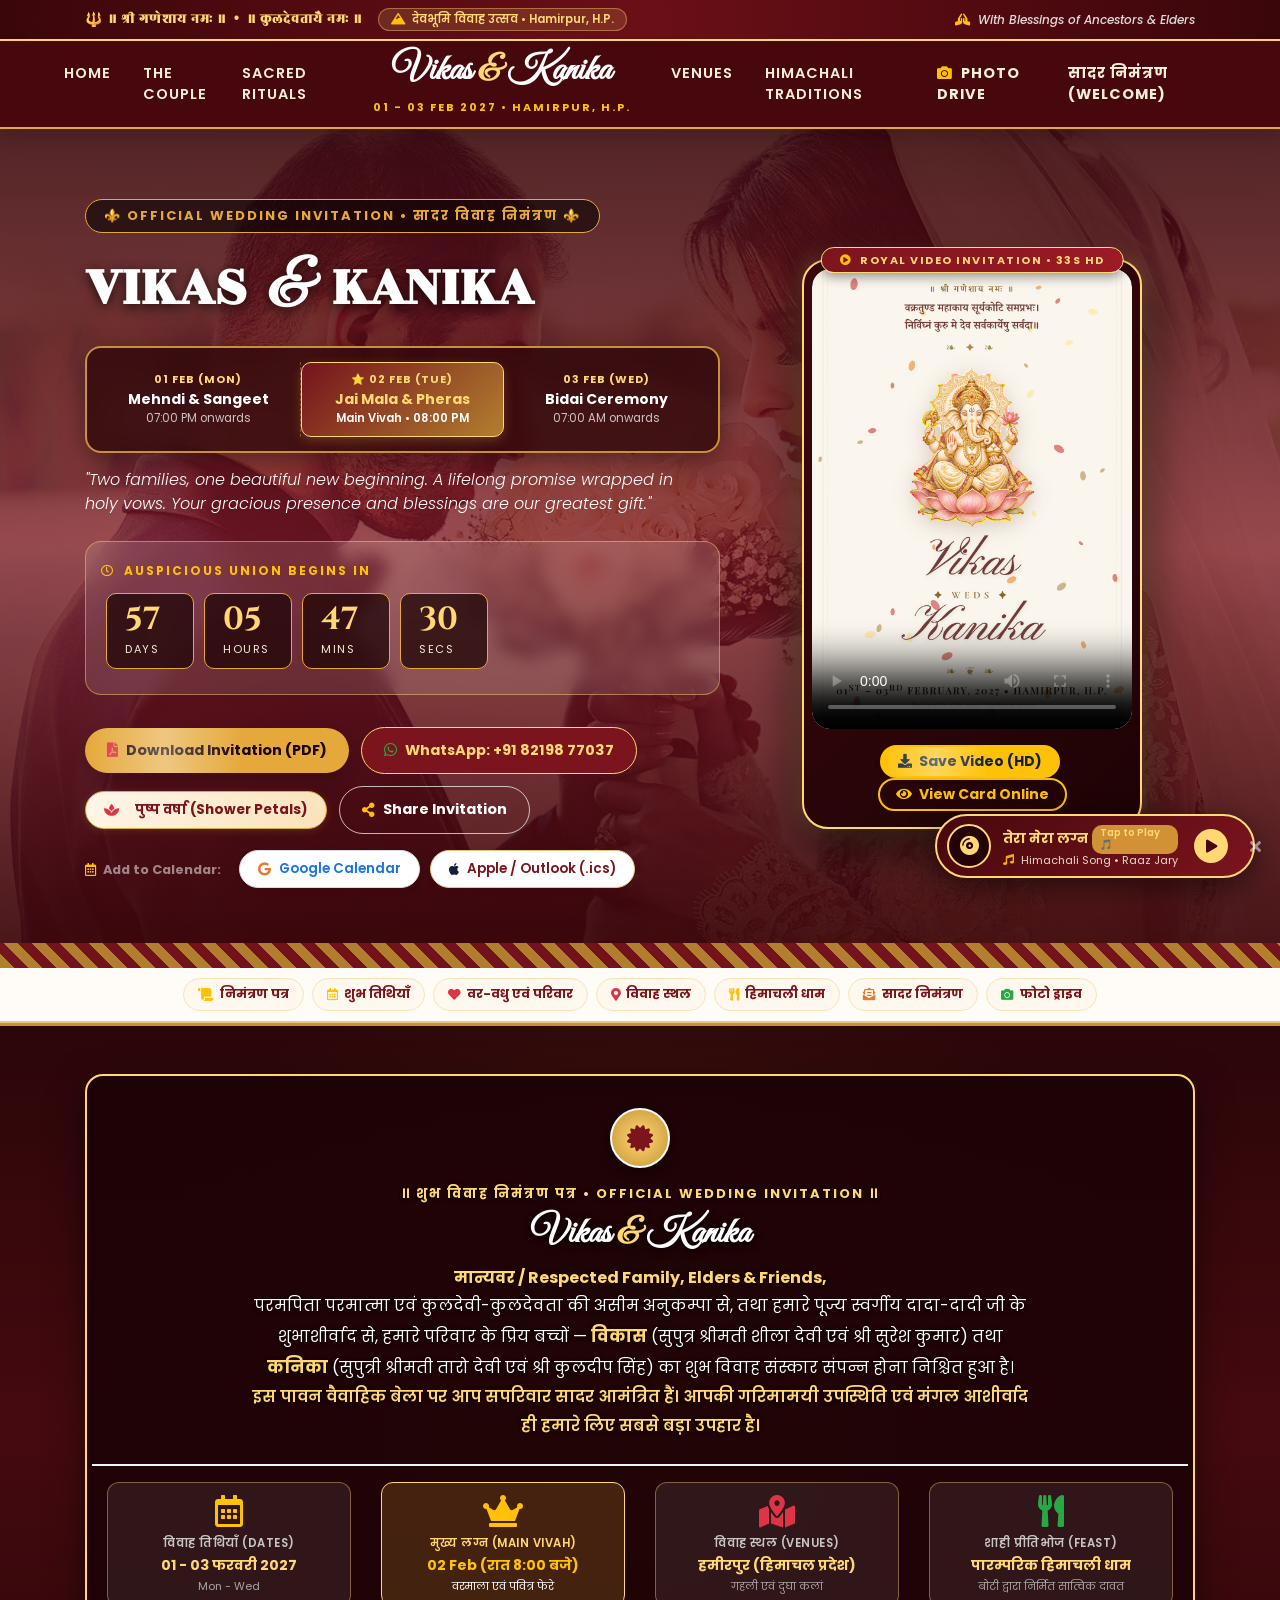
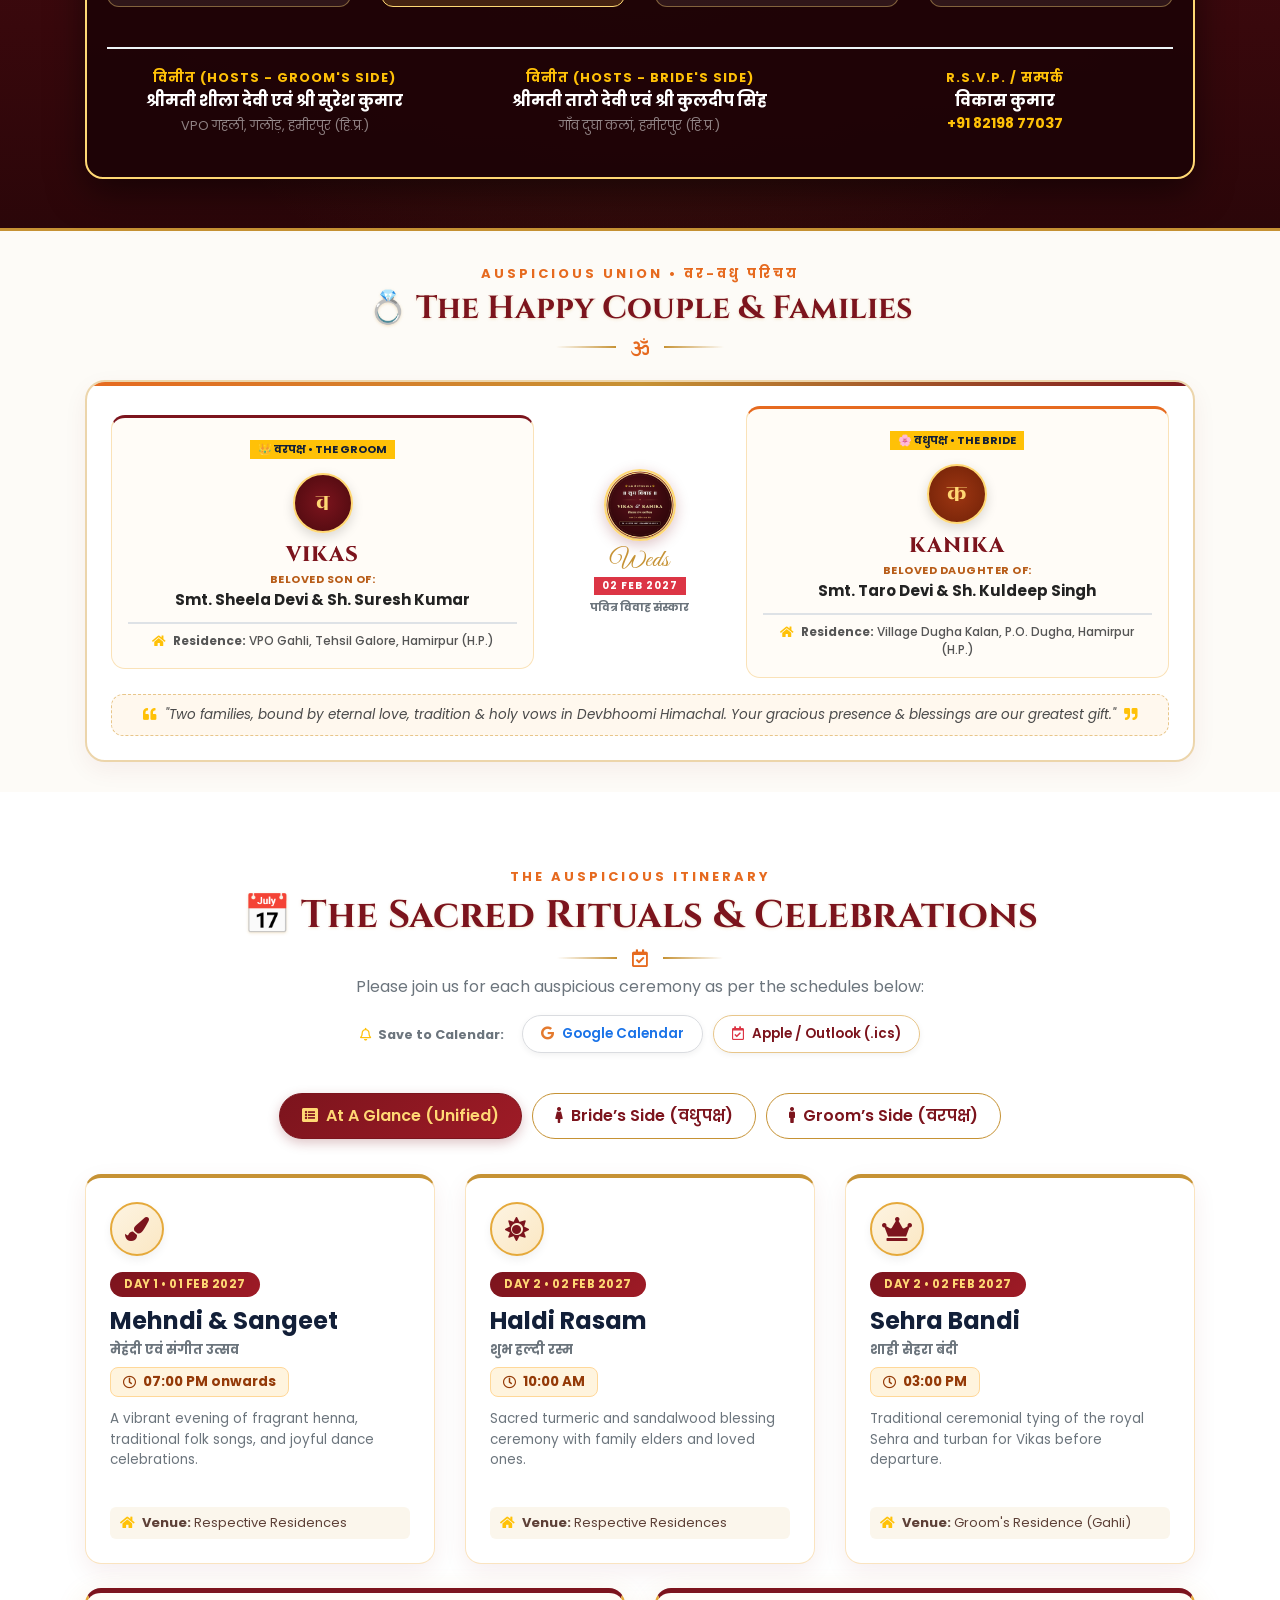
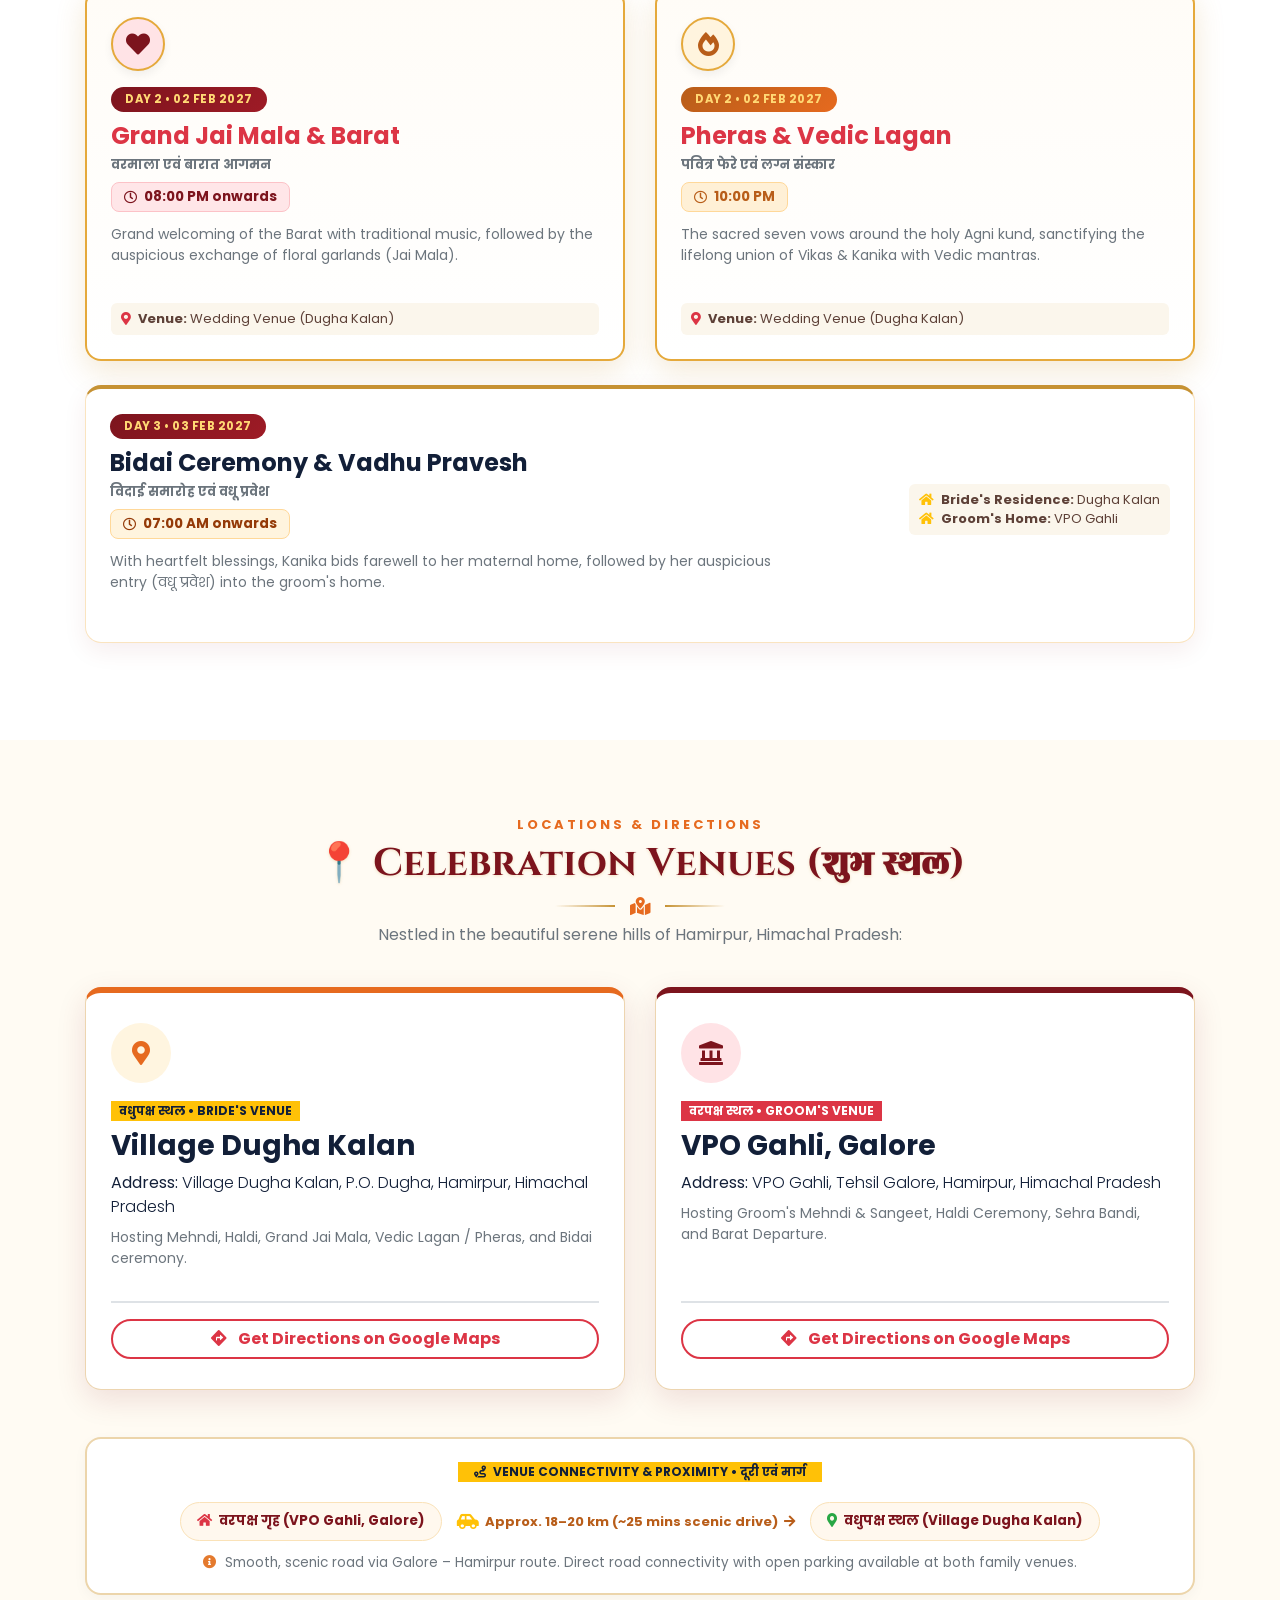
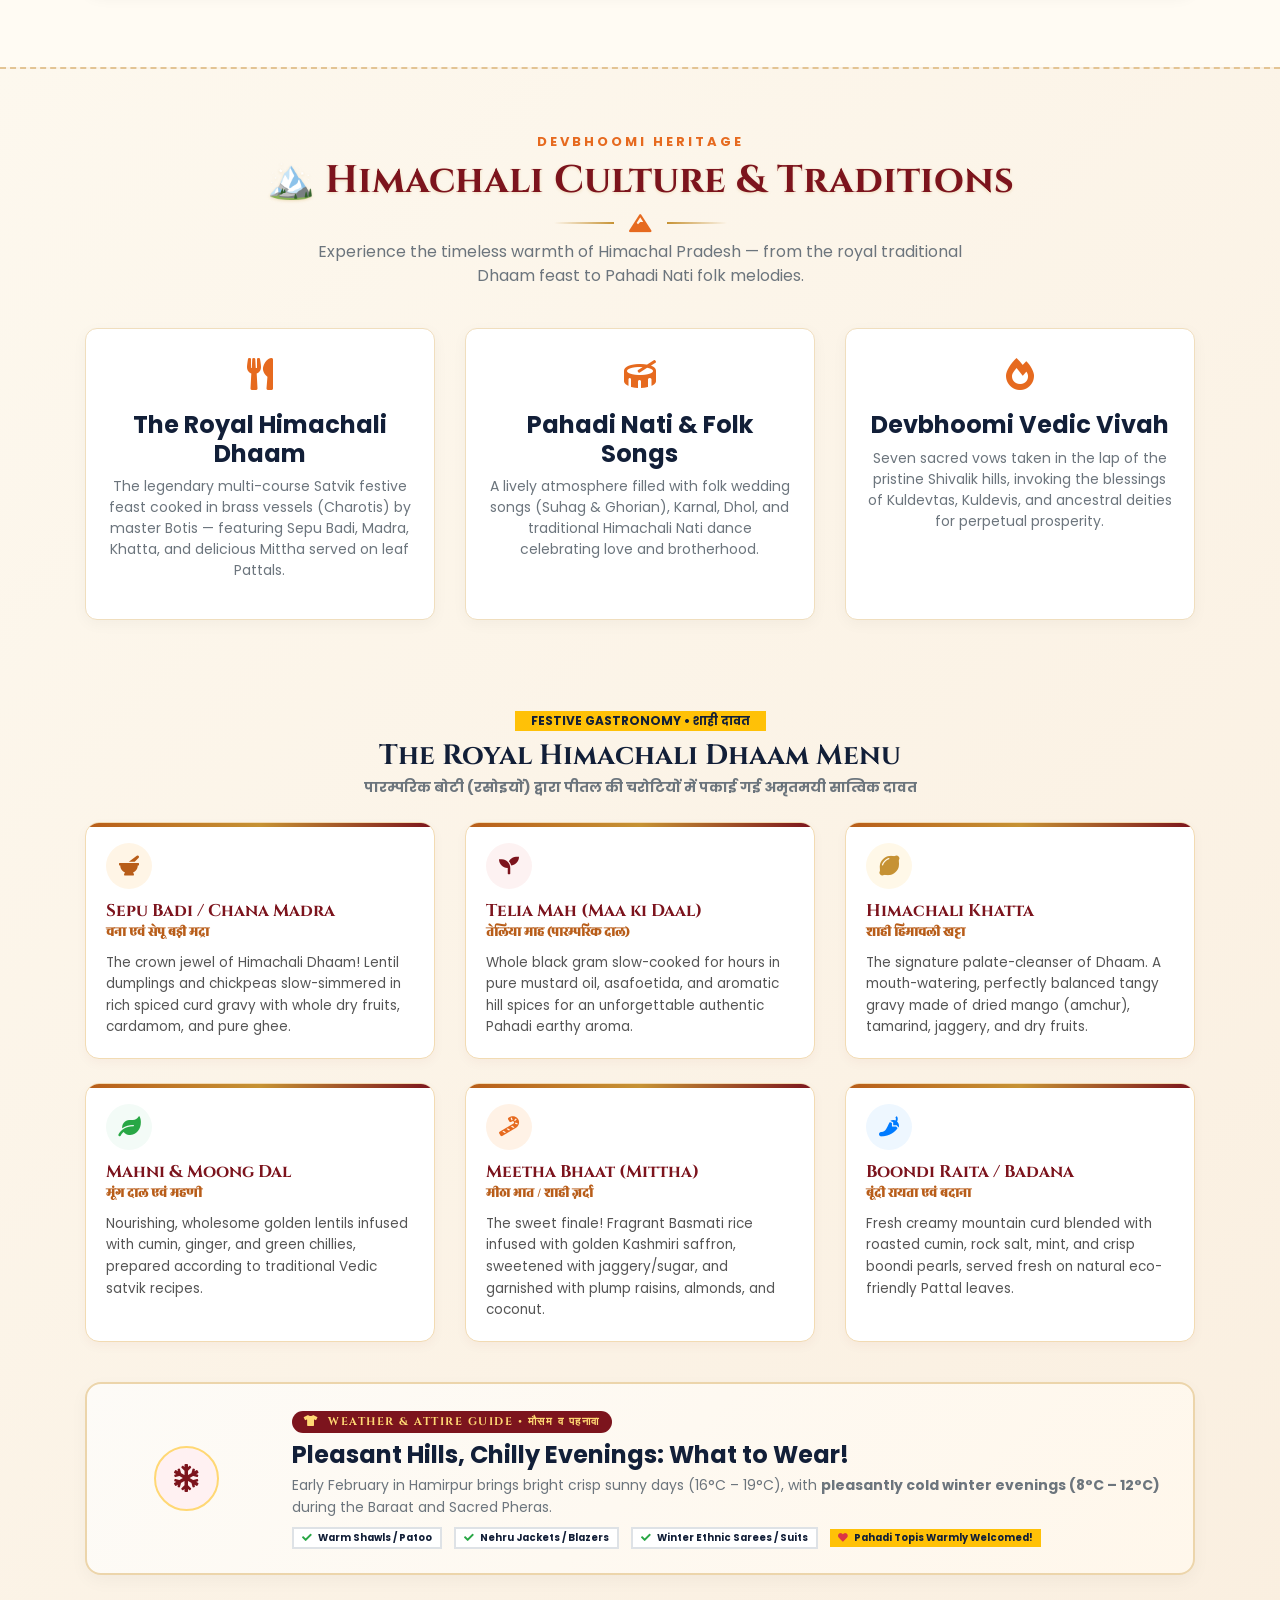
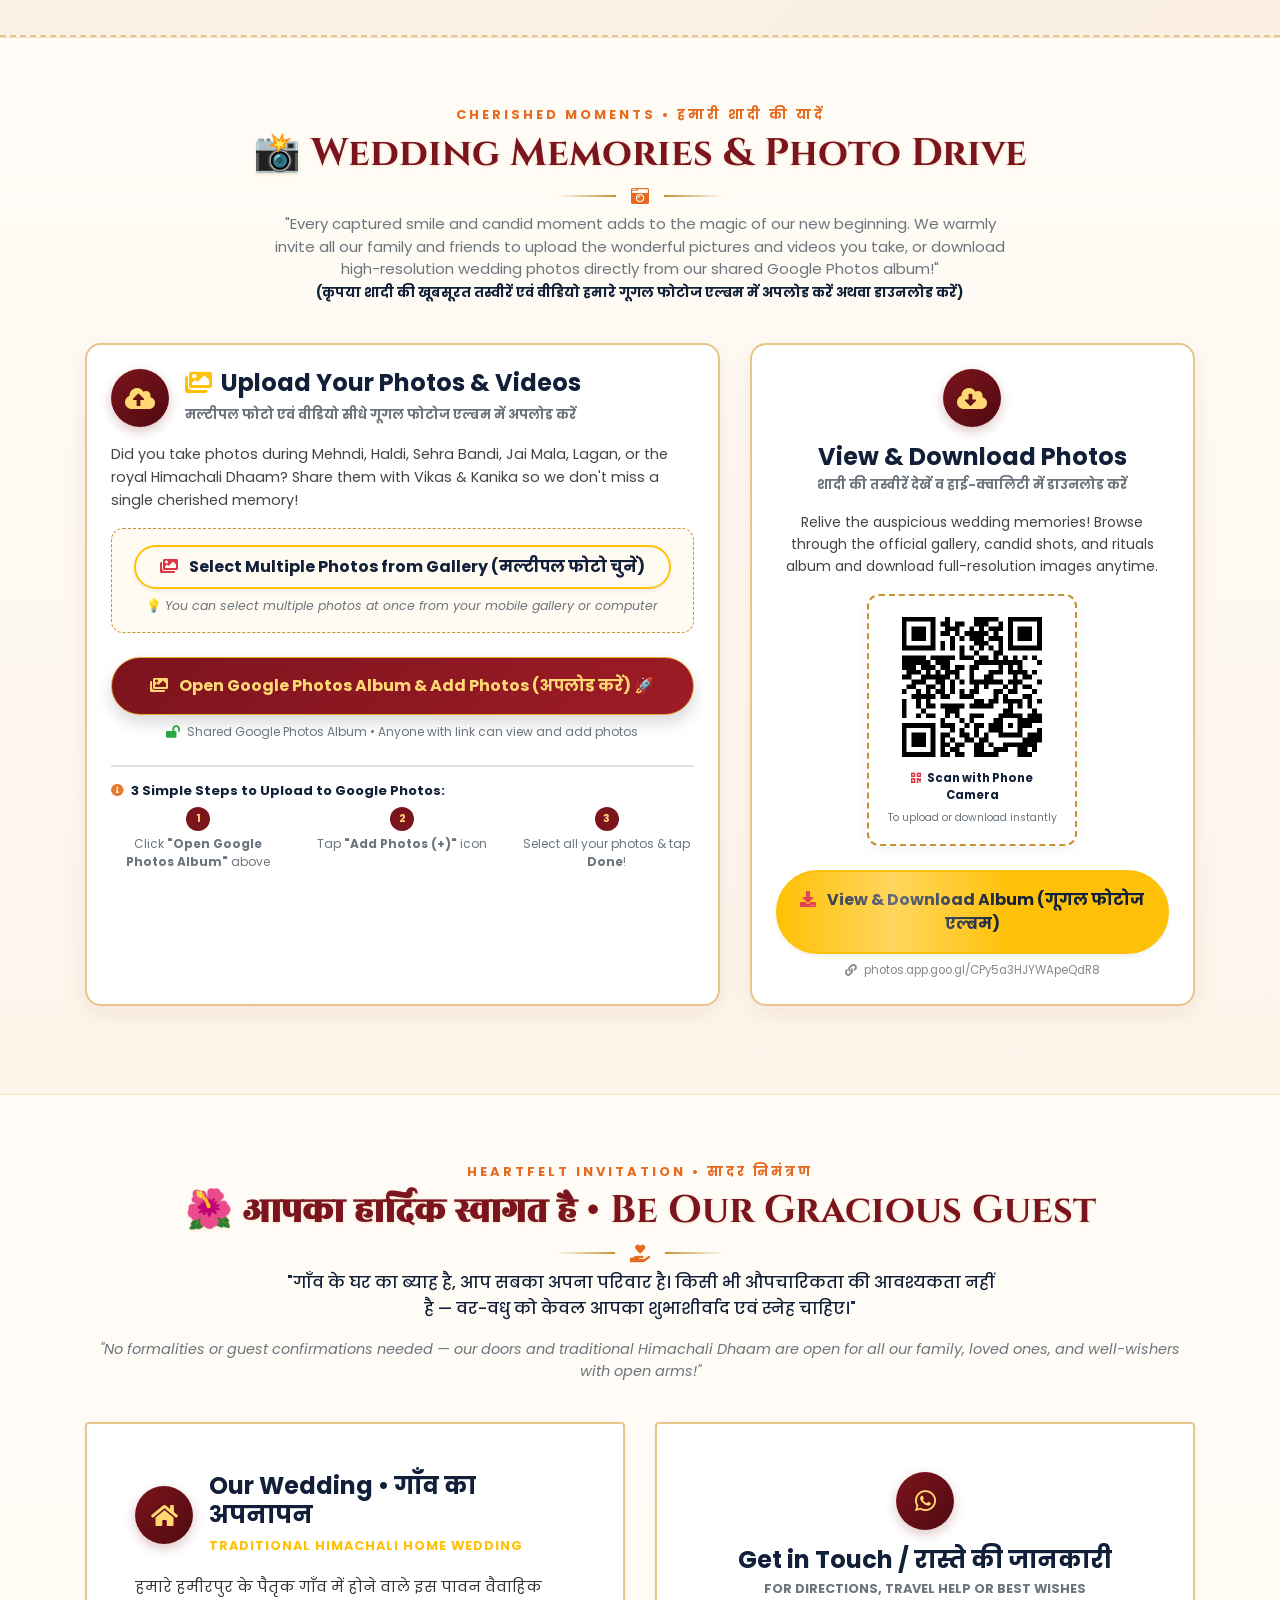
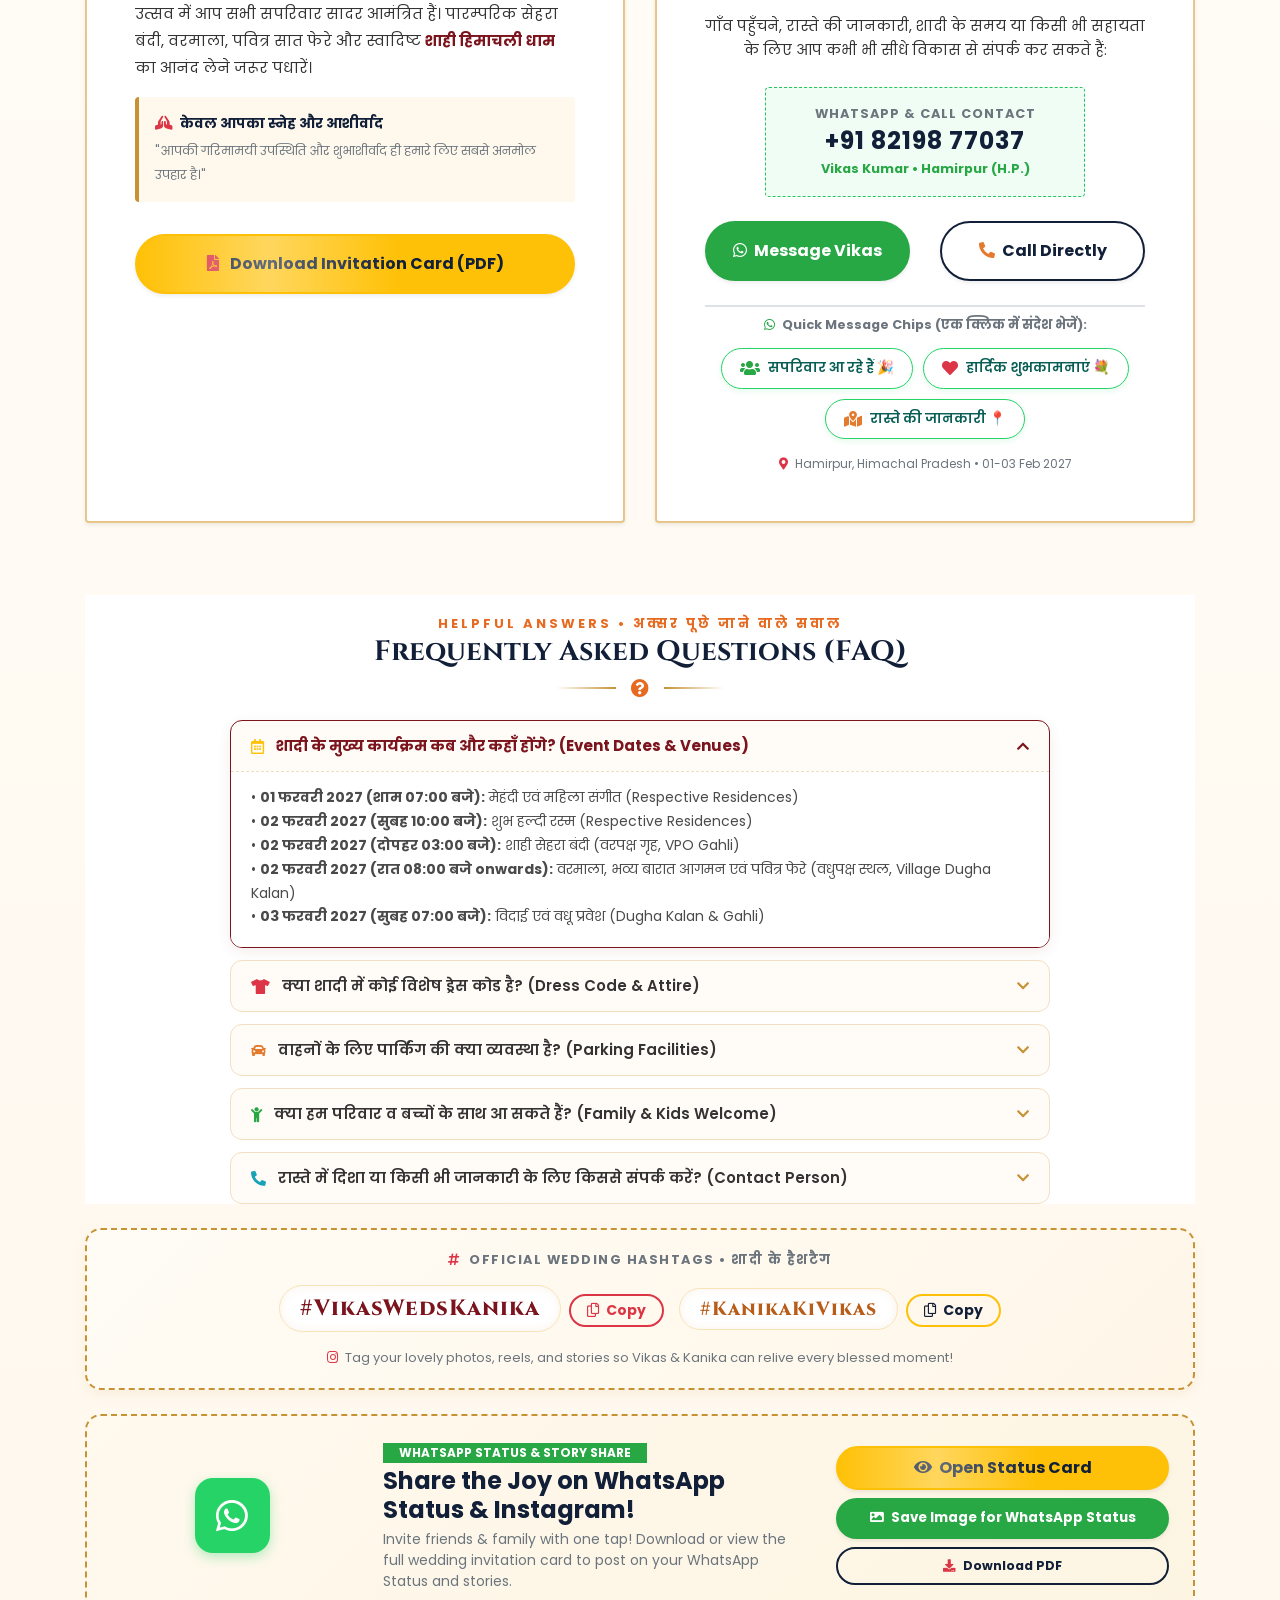
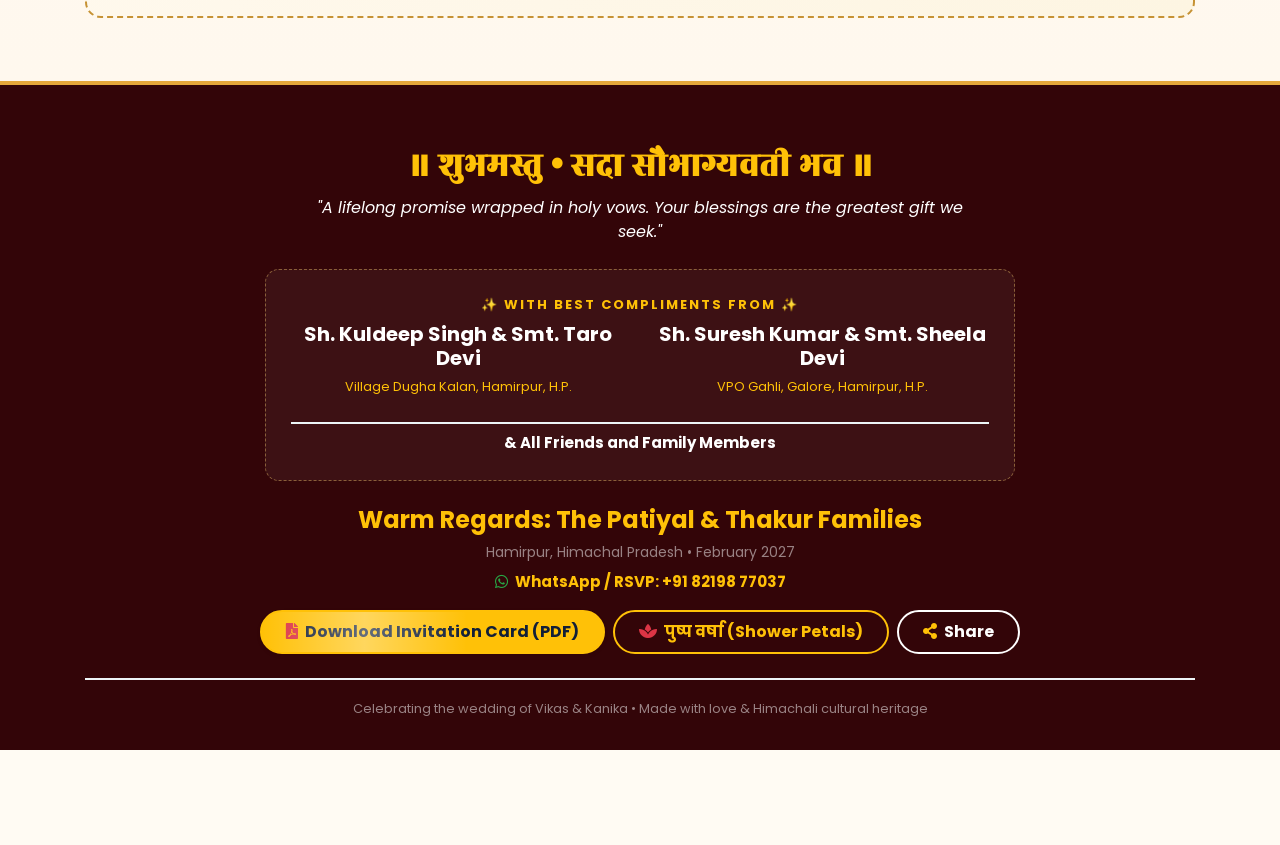
==== commit 9bc19acd: "Fix video audio full playback, embed interactive royal video showcase in desktop hero, and fix playe" ====
--- a/index.html
+++ b/index.html
@@ -212,18 +212,23 @@
                     </div>
                 </div>
 
-                <!-- Right Column: Printable Full Invitation Card Preview -->
+                <!-- Right Column: Royal HD Video Invitation & Digital Showcase -->
                 <div class="col-lg-5 text-center">
                     <div class="royal-card-showcase">
                         <div class="invitation-badge-top">
-                            <i class="fas fa-file-pdf mr-1"></i> Complete Wedding Invitation
-                        </div>
-                        <img src="img/invitation-card-full-preview.jpg" alt="Vikas and Kanika Complete Wedding Invitation Card with All Details" class="royal-invitation-img">
-                        <div class="p-2 text-center royal-card-showcase-actions">
-                            <a href="Vikas-and-Kanika-Wedding-Invitation.pdf" download="Vikas-and-Kanika-Wedding-Invitation.pdf" class="view-card-btn mr-1">
-                                <i class="fas fa-file-pdf text-danger mr-1"></i> Download PDF Card
+                            <i class="fas fa-play-circle mr-1 text-warning"></i> Royal Video Invitation • 33s HD
+                        </div>
+                        <div class="video-container-frame" style="position: relative; border-radius: 18px; overflow: hidden; background: #1a0204; box-shadow: inset 0 0 15px rgba(0,0,0,0.8);">
+                            <video id="heroWeddingVideo" playsinline preload="metadata" controls style="width: 100%; max-height: 460px; object-fit: cover; display: block; border-radius: 18px;" poster="img/video-poster.jpg">
+                                <source src="vikas-kanika-wedding-mobile.mp4" type="video/mp4">
+                                Your browser does not support the video tag.
+                            </video>
+                        </div>
+                        <div class="p-2 text-center royal-card-showcase-actions mt-2">
+                            <a href="vikas-kanika-wedding-mobile.mp4" download="Vikas-and-Kanika-Wedding-Invitation-Video.mp4" class="btn btn-sm btn-warning rounded-pill px-3 py-1 font-weight-bold text-dark shadow-sm mr-1">
+                                <i class="fas fa-download mr-1"></i> Save Video (HD)
                             </a>
-                            <a href="invitation-card.html" target="_blank" rel="noopener noreferrer" class="btn btn-sm btn-outline-light rounded-pill px-3 py-1 font-weight-bold">
+                            <a href="invitation-card.html" target="_blank" rel="noopener noreferrer" class="btn btn-sm btn-outline-warning rounded-pill px-3 py-1 font-weight-bold">
                                 <i class="fas fa-eye mr-1"></i> View Card Online
                             </a>
                         </div>
--- a/css/himachali-vedic.css
+++ b/css/himachali-vedic.css
@@ -210,7 +210,8 @@
 .floating-music-bar {
     position: fixed;
     bottom: 22px;
-    left: 22px;
+    right: 25px;
+    left: auto;
     z-index: 1050;
     display: flex;
     align-items: center;
@@ -223,7 +224,7 @@
     gap: 12px;
     cursor: pointer;
     transition: all 0.3s ease;
-    max-width: calc(100% - 44px);
+    max-width: 320px;
     text-decoration: none !important;
 }
 
@@ -231,6 +232,12 @@
     transform: translateY(-3px) scale(1.02);
     box-shadow: 0 12px 35px rgba(229, 169, 59, 0.5);
     color: #fff;
+}
+
+.back-to-top {
+    right: 25px !important;
+    bottom: 85px !important;
+    z-index: 1050 !important;
 }
 
 .music-disc-icon {
@@ -839,25 +846,28 @@
    ========================================================================== */
 .royal-card-showcase {
     position: relative;
-    max-width: 400px;
-    margin: 15px auto;
+    max-width: 340px;
+    margin: 10px auto;
+    border-radius: 26px;
+    padding: 8px;
+    background: linear-gradient(135deg, #3c080d 0%, #1e0305 100%);
+    border: 2px solid #ffd874;
+    box-shadow: 0 16px 50px rgba(0, 0, 0, 0.75), 0 0 25px rgba(255, 216, 116, 0.35);
+    transition: transform 0.4s ease, box-shadow 0.4s ease;
+}
+
+.royal-card-showcase:hover {
+    transform: translateY(-4px);
+    box-shadow: 0 20px 60px rgba(0, 0, 0, 0.85), 0 0 35px rgba(255, 216, 116, 0.5);
+}
+
+.hero-showcase-video {
+    width: 100%;
+    max-height: 460px;
+    object-fit: cover;
     border-radius: 18px;
-    padding: 8px;
-    background: linear-gradient(135deg, #ffd874 0%, #c69234 50%, #9e6f1f 100%);
-    box-shadow: 0 15px 45px rgba(0, 0, 0, 0.6), 0 0 35px rgba(229, 169, 59, 0.45);
-    transition: transform 0.4s ease, box-shadow 0.4s ease;
-}
-
-.royal-card-showcase:hover {
-    transform: translateY(-6px) scale(1.02);
-    box-shadow: 0 20px 55px rgba(0, 0, 0, 0.7), 0 0 45px rgba(229, 169, 59, 0.6);
-}
-
-.royal-invitation-img {
-    width: 100%;
-    border-radius: 12px;
     display: block;
-    box-shadow: 0 4px 15px rgba(0, 0, 0, 0.3);
+    background: #000;
 }
 
 .invitation-badge-top {
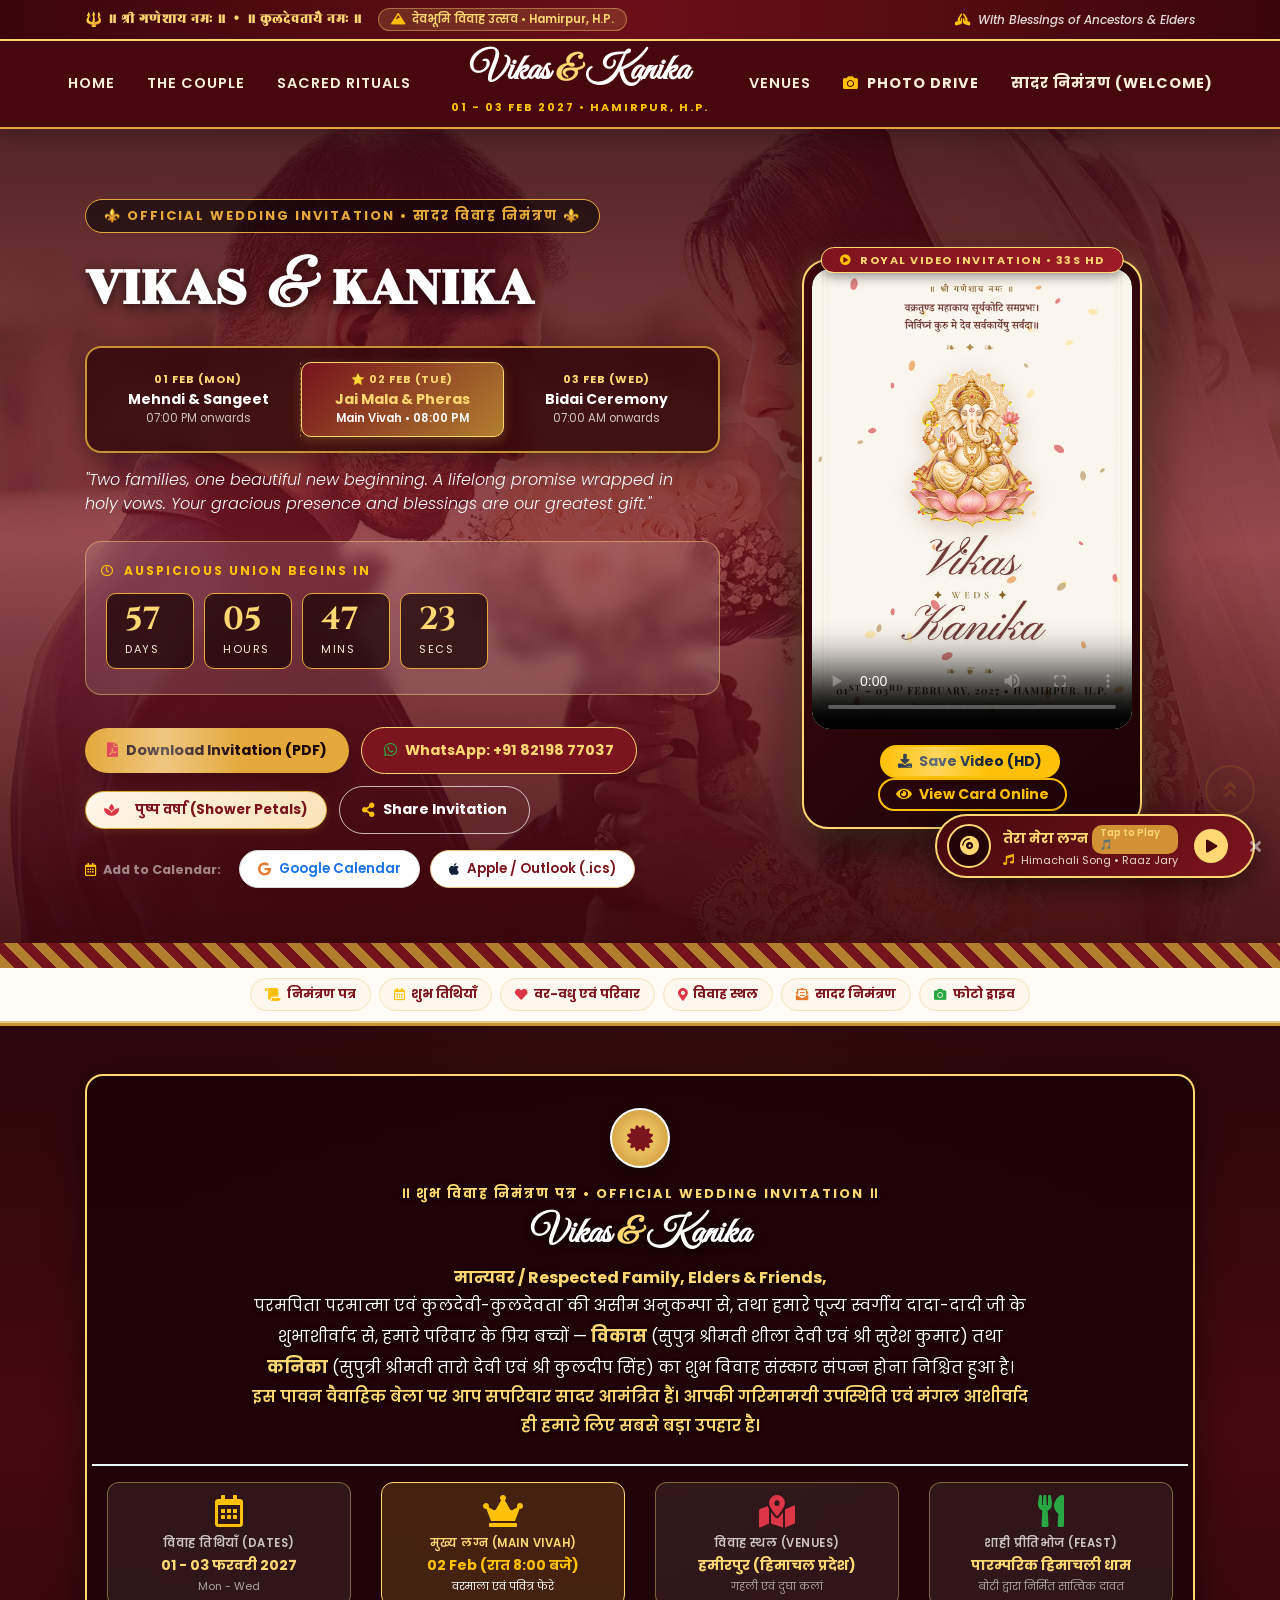
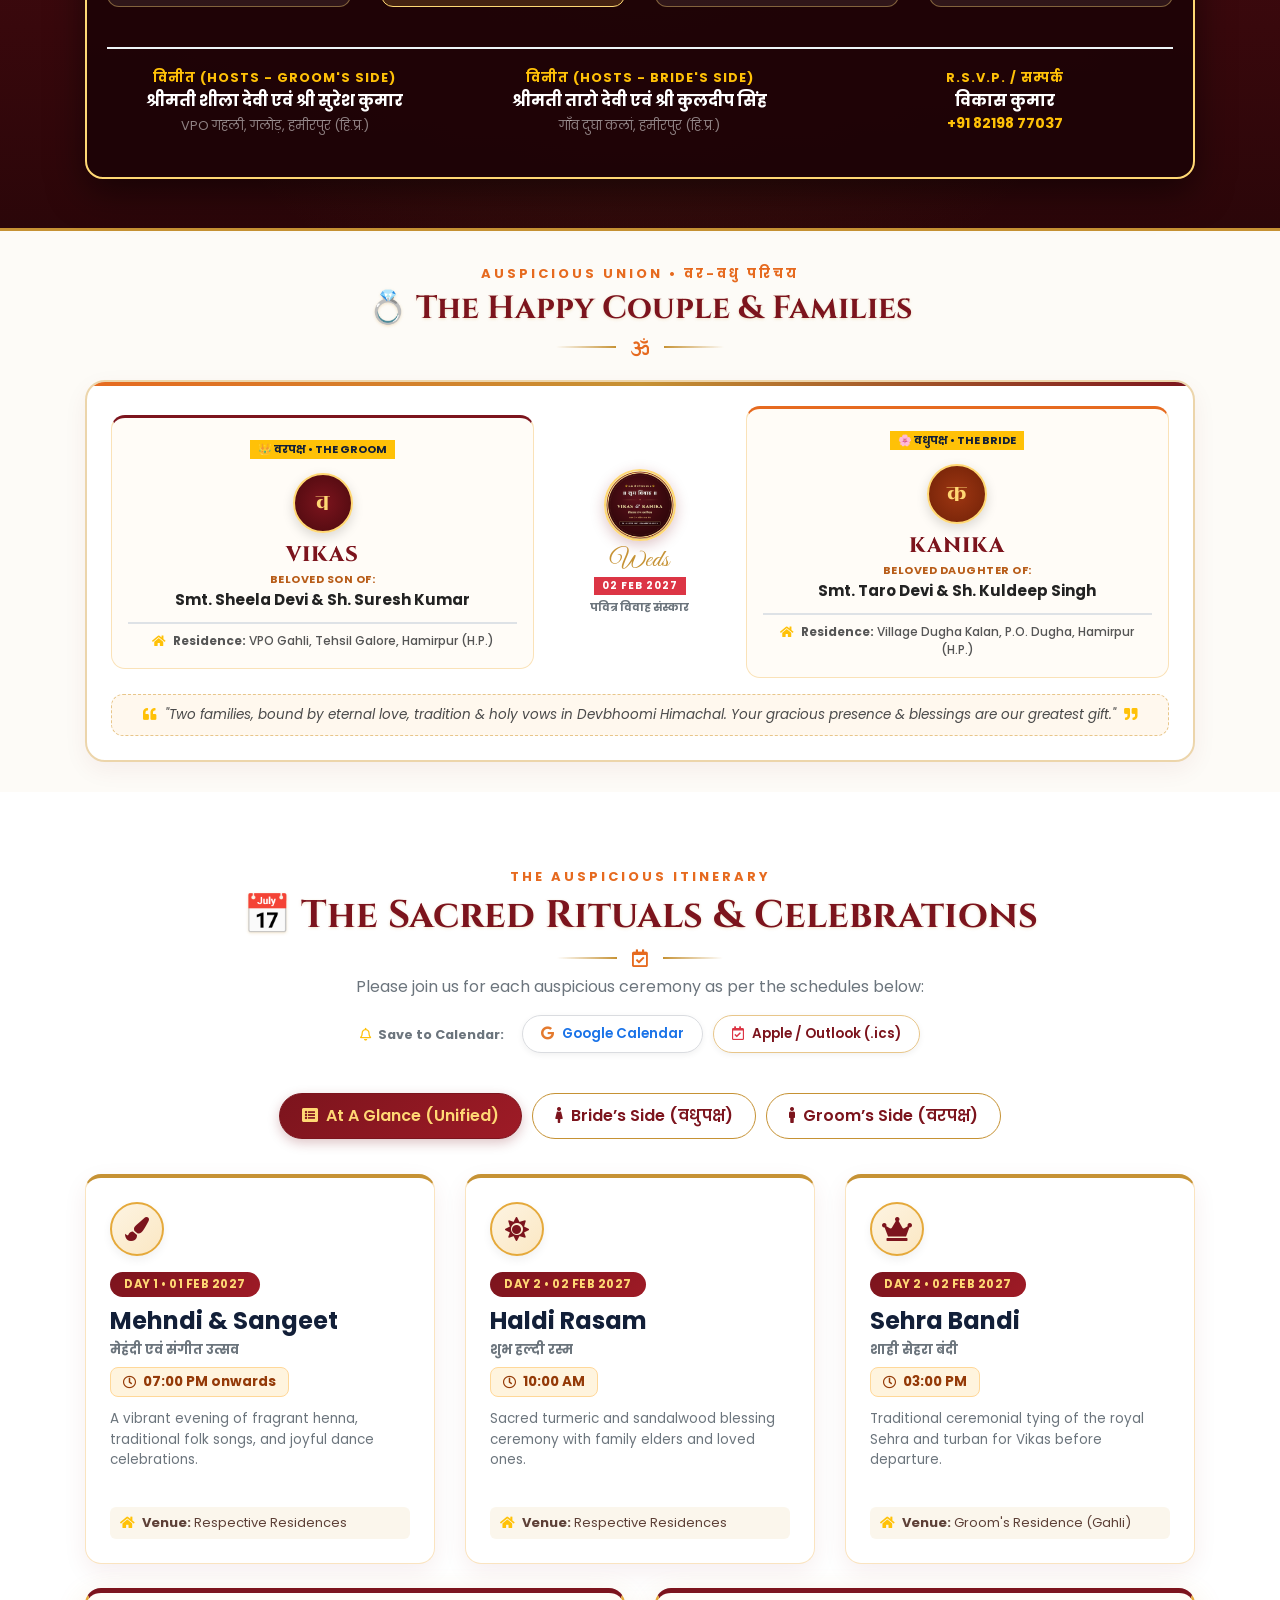
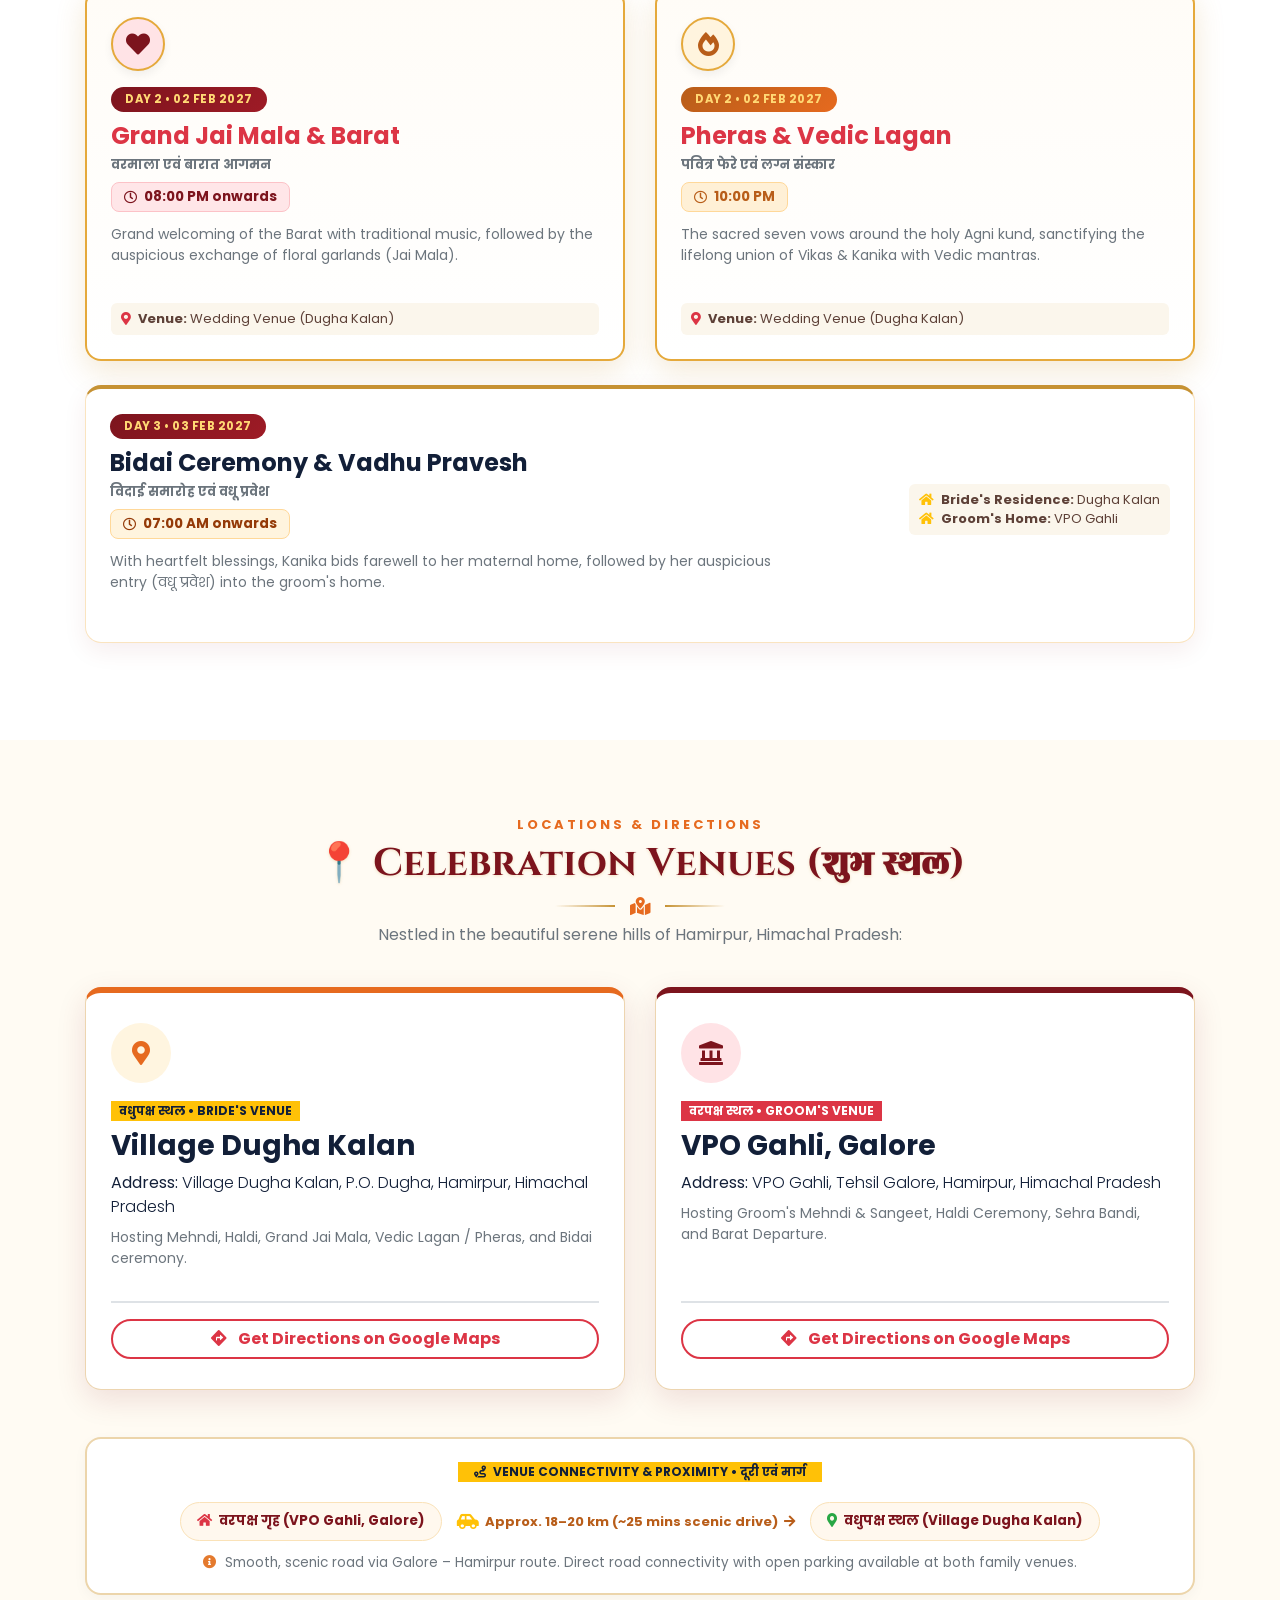
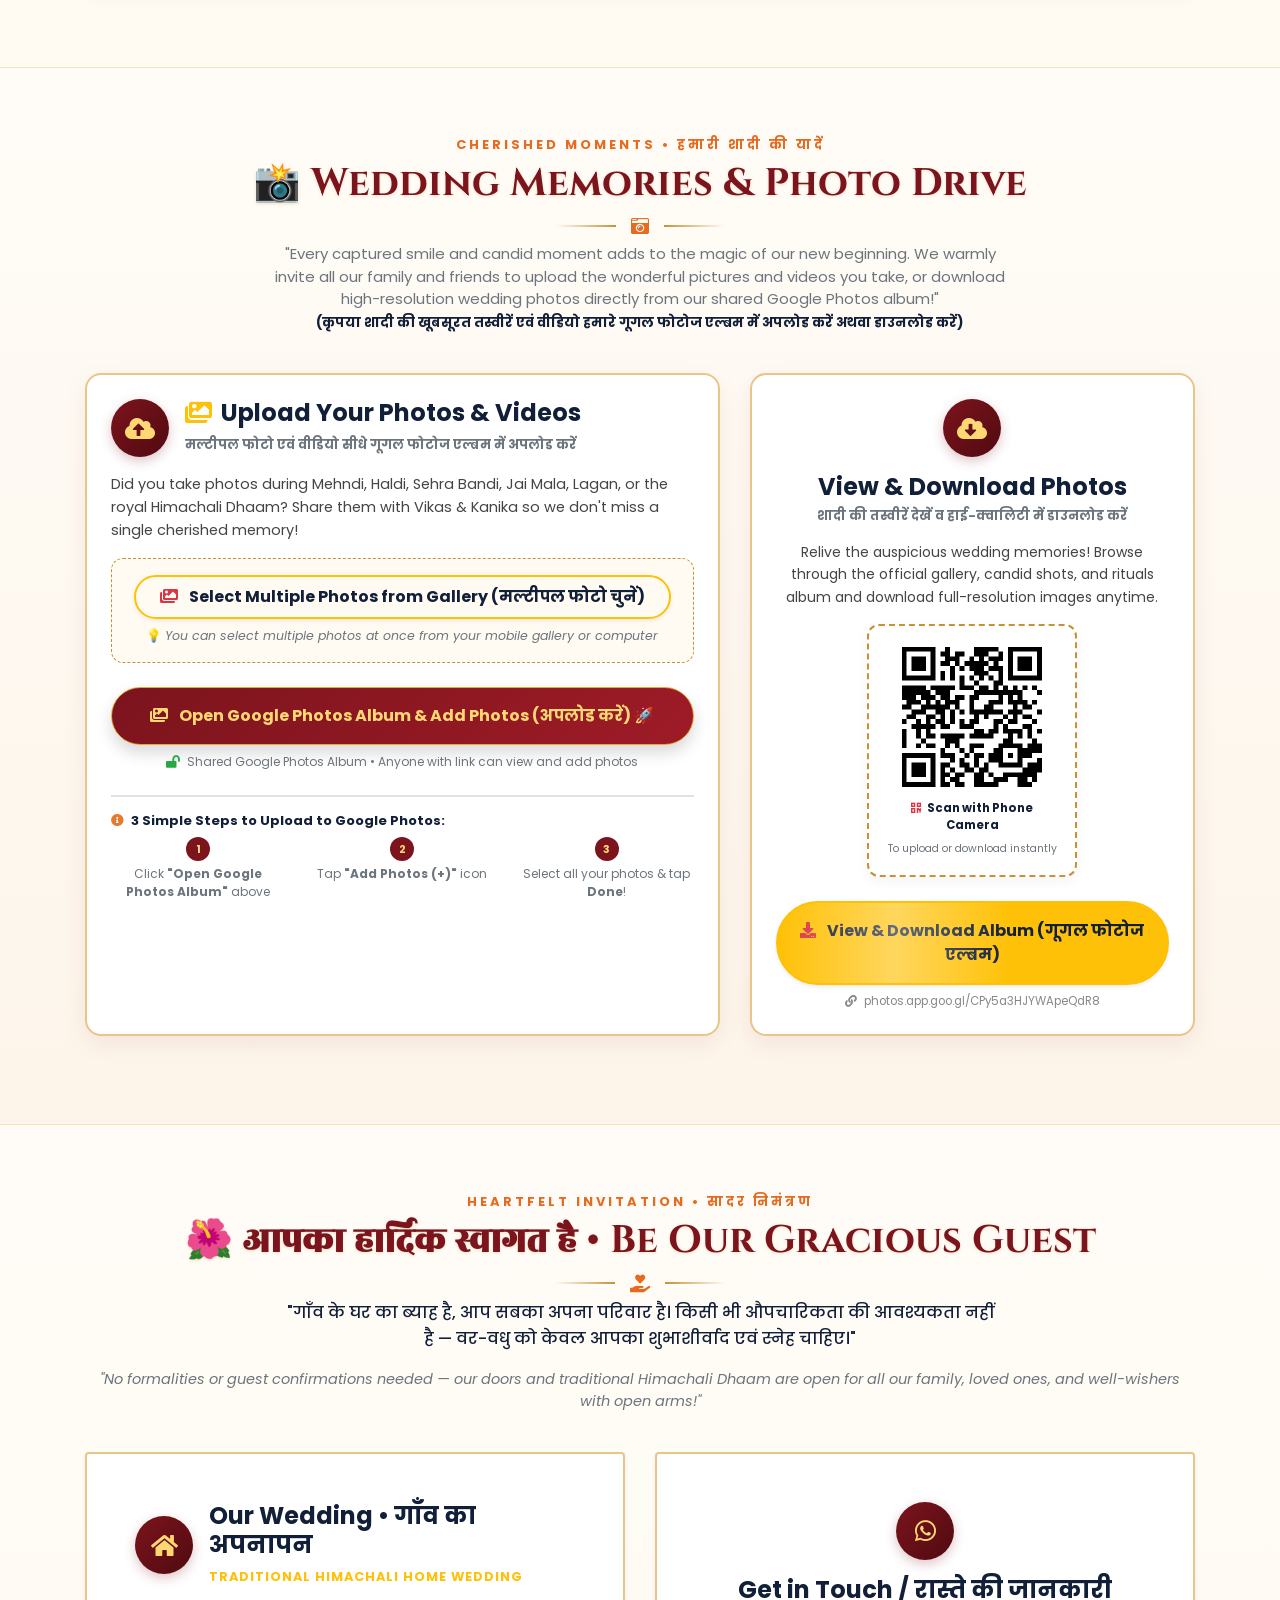
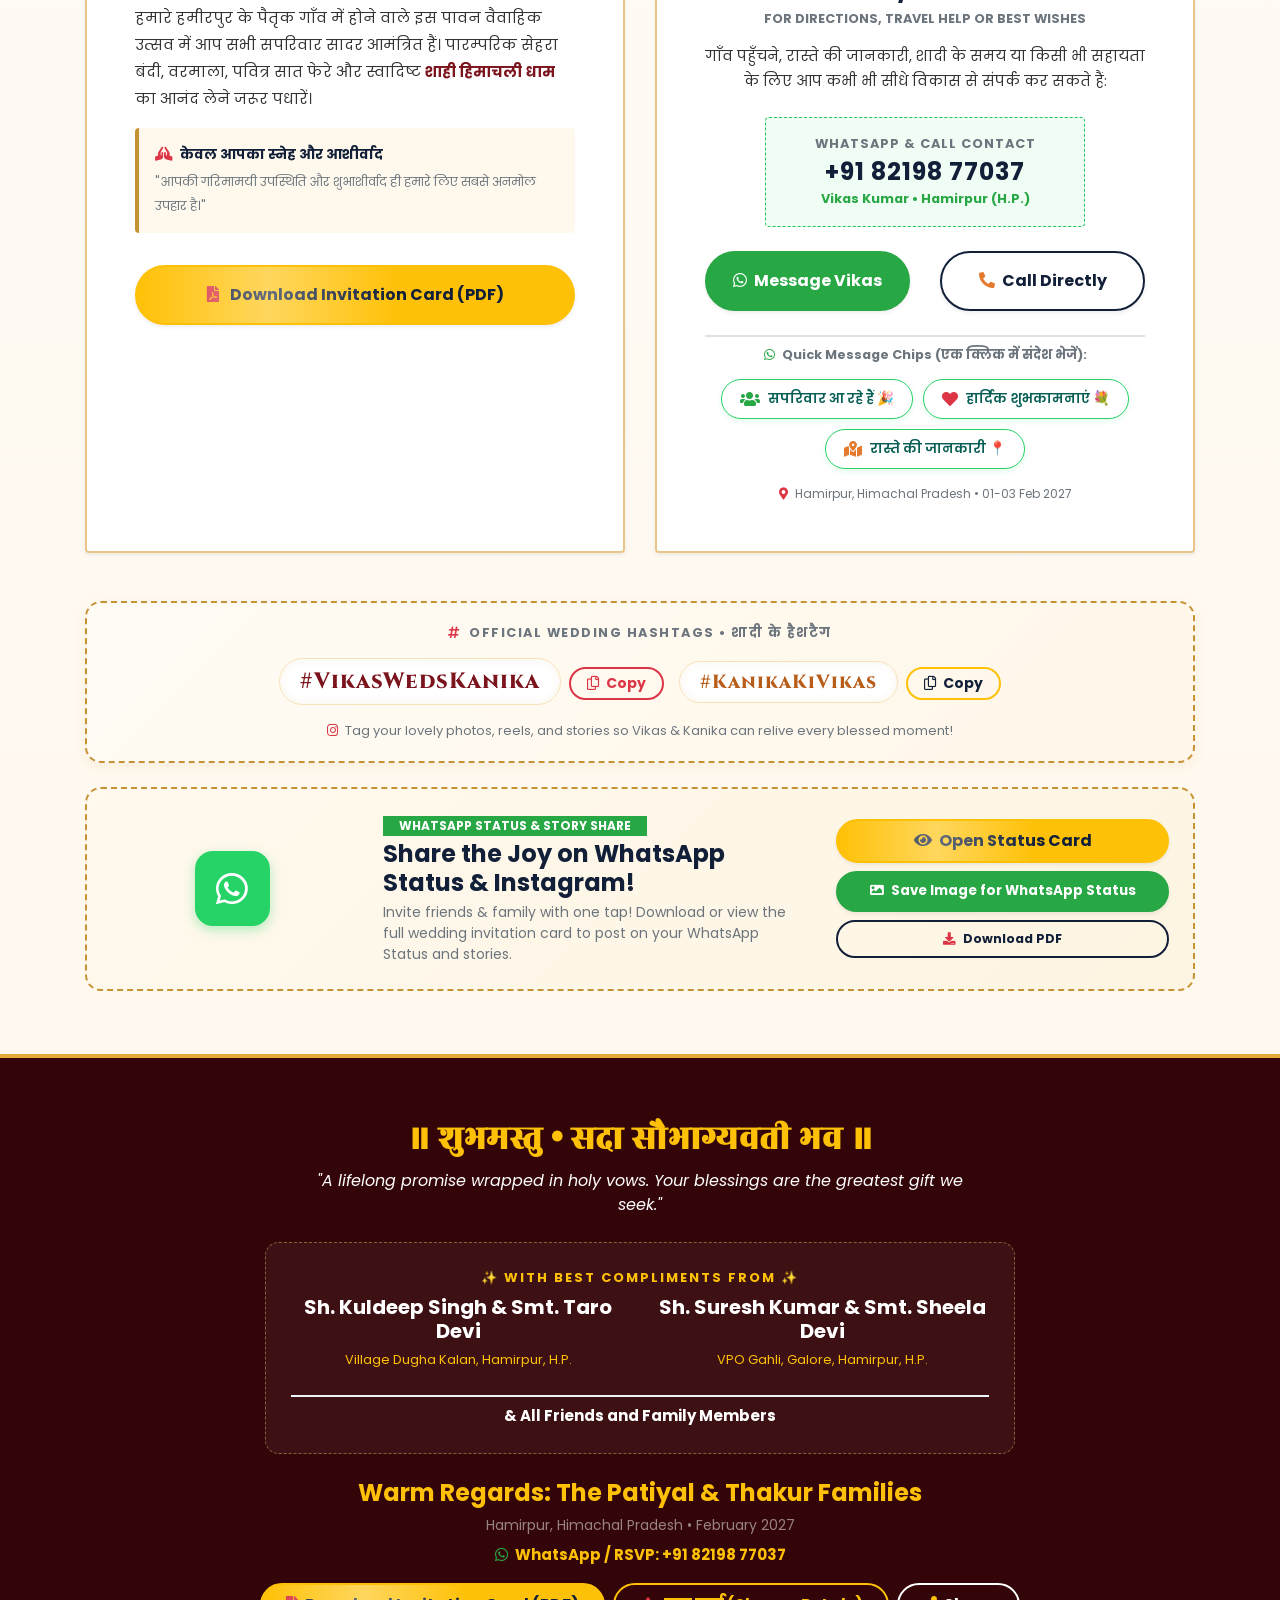
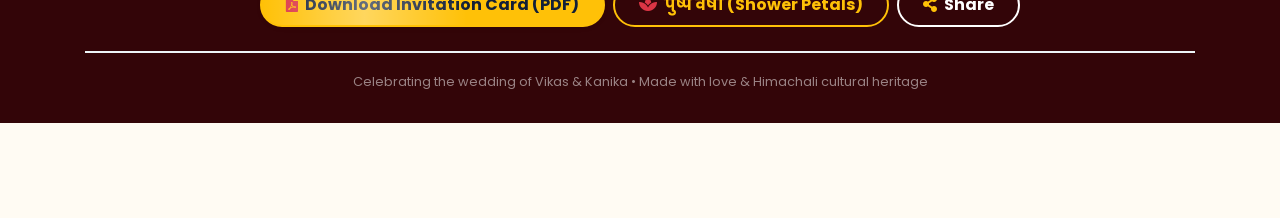
==== commit 620067d7: "Remove FAQ, Himachali Traditions, and Dhaam menu sections; update navigation links" ====
--- a/index.html
+++ b/index.html
@@ -33,14 +33,14 @@
     <link href="https://cdnjs.cloudflare.com/ajax/libs/font-awesome/5.15.4/css/all.min.css" rel="stylesheet">
 
     <!-- Customized Bootstrap Stylesheet -->
-    <link href="css/style.css?v=2.4" rel="stylesheet">
+    <link href="css/style.css?v=2.5" rel="stylesheet">
 
     <!-- Web App Manifest (PWA & Offline Access) -->
     <link rel="manifest" href="manifest.json">
     <meta name="theme-color" content="#7c141d">
 
     <!-- Himachali Royal Vedic & Modern Minimalist Custom Styles -->
-    <link href="css/himachali-vedic.css?v=2.4" rel="stylesheet">
+    <link href="css/himachali-vedic.css?v=2.5" rel="stylesheet">
 </head>
 
 <body data-spy="scroll" data-target=".navbar" data-offset="75">
@@ -110,7 +110,6 @@
             </a>
             <div class="navbar-nav mr-auto py-0">
                 <a href="#venues" class="nav-item nav-link">Venues</a>
-                <a href="#traditions" class="nav-item nav-link">Himachali Traditions</a>
                 <a href="#memories" class="nav-item nav-link font-weight-bold text-warning"><i class="fas fa-camera text-warning mr-1"></i> Photo Drive</a>
                 <a href="#welcome" class="nav-item nav-link font-weight-bold">सादर निमंत्रण (Welcome)</a>
             </div>
@@ -246,7 +245,6 @@
             <a href="#rituals" class="quick-nav-item" style="white-space: nowrap; flex-shrink: 0;"><i class="far fa-calendar-alt text-warning"></i> शुभ तिथियाँ</a>
             <a href="#about" class="quick-nav-item" style="white-space: nowrap; flex-shrink: 0;"><i class="fas fa-heart text-danger"></i> वर-वधु एवं परिवार</a>
             <a href="#venues" class="quick-nav-item" style="white-space: nowrap; flex-shrink: 0;"><i class="fas fa-map-marker-alt text-danger"></i> विवाह स्थल</a>
-            <a href="#traditions" class="quick-nav-item" style="white-space: nowrap; flex-shrink: 0;"><i class="fas fa-utensils text-warning"></i> हिमाचली धाम</a>
             <a href="#welcome" class="quick-nav-item" style="white-space: nowrap; flex-shrink: 0;"><i class="fas fa-envelope-open-text text-primary"></i> सादर निमंत्रण</a>
             <a href="#memories" class="quick-nav-item" style="white-space: nowrap; flex-shrink: 0;"><i class="fas fa-camera text-success"></i> फोटो ड्राइव</a>
         </div>
@@ -806,189 +804,7 @@
     </section>
     <!-- Celebration Venues End -->
 
-    <!-- Himachali Cultural Heritage Section Start -->
-    <section class="himachali-tradition-section" id="traditions">
-        <div class="container">
-            <div class="vedic-section-title text-center">
-                <span class="section-subtitle">Devbhoomi Heritage</span>
-                <h2>🏔️ Himachali Culture &amp; Traditions</h2>
-                <div class="traditional-divider">
-                    <i class="fas fa-mountain"></i>
-                </div>
-                <p class="text-muted mt-2 mx-auto" style="max-width: 650px;">
-                    Experience the timeless warmth of Himachal Pradesh — from the royal traditional Dhaam feast to Pahadi Nati folk melodies.
-                </p>
-            </div>
-
-            <div class="row">
-                <div class="col-md-4 mb-4">
-                    <div class="tradition-item text-center">
-                        <div class="tradition-icon"><i class="fas fa-utensils"></i></div>
-                        <h4 class="font-weight-bold mb-2">The Royal Himachali Dhaam</h4>
-                        <p class="text-muted" style="font-size: 14px;">
-                            The legendary multi-course Satvik festive feast cooked in brass vessels (Charotis) by master Botis — featuring Sepu Badi, Madra, Khatta, and delicious Mittha served on leaf Pattals.
-                        </p>
-                    </div>
-                </div>
-
-                <div class="col-md-4 mb-4">
-                    <div class="tradition-item text-center">
-                        <div class="tradition-icon"><i class="fas fa-drum"></i></div>
-                        <h4 class="font-weight-bold mb-2">Pahadi Nati &amp; Folk Songs</h4>
-                        <p class="text-muted" style="font-size: 14px;">
-                            A lively atmosphere filled with folk wedding songs (Suhag &amp; Ghorian), Karnal, Dhol, and traditional Himachali Nati dance celebrating love and brotherhood.
-                        </p>
-                    </div>
-                </div>
-
-                <div class="col-md-4 mb-4">
-                    <div class="tradition-item text-center">
-                        <div class="tradition-icon"><i class="fas fa-fire-alt"></i></div>
-                        <h4 class="font-weight-bold mb-2">Devbhoomi Vedic Vivah</h4>
-                        <p class="text-muted" style="font-size: 14px;">
-                            Seven sacred vows taken in the lap of the pristine Shivalik hills, invoking the blessings of Kuldevtas, Kuldevis, and ancestral deities for perpetual prosperity.
-                        </p>
-                    </div>
-                </div>
-            </div>
-
-            <!-- Royal Dhaam Feast Menu Showcase -->
-            <div class="mt-5 pt-3">
-                <div class="text-center mb-4">
-                    <span class="badge badge-warning text-dark text-uppercase px-3 py-1 font-weight-bold mb-2">Festive Gastronomy • शाही दावत</span>
-                    <h3 class="font-weight-bold text-dark mb-1" style="font-family: 'Cinzel', serif;">
-                        The Royal Himachali Dhaam Menu
-                    </h3>
-                    <small class="text-muted font-weight-bold d-block" style="font-size: 14px;">
-                        पारम्परिक बोटी (रसोइयों) द्वारा पीतल की चरोटियों में पकाई गई अमृतमयी सात्विक दावत
-                    </small>
-                </div>
-
-                <div class="row">
-                    <!-- Dish 1 -->
-                    <div class="col-lg-4 col-md-6 mb-4">
-                        <div class="dhaam-dish-card">
-                            <div class="dish-icon-box">
-                                <i class="fas fa-mortar-pestle"></i>
-                            </div>
-                            <h5 class="dhaam-dish-title">Sepu Badi / Chana Madra</h5>
-                            <span class="dhaam-dish-hindi">चना एवं सेपू बड़ी मद्रा</span>
-                            <p class="dhaam-dish-desc">
-                                The crown jewel of Himachali Dhaam! Lentil dumplings and chickpeas slow-simmered in rich spiced curd gravy with whole dry fruits, cardamom, and pure ghee.
-                            </p>
-                        </div>
-                    </div>
-
-                    <!-- Dish 2 -->
-                    <div class="col-lg-4 col-md-6 mb-4">
-                        <div class="dhaam-dish-card">
-                            <div class="dish-icon-box" style="background: #fdf2f2; color: #7c141d;">
-                                <i class="fas fa-seedling"></i>
-                            </div>
-                            <h5 class="dhaam-dish-title">Telia Mah (Maa ki Daal)</h5>
-                            <span class="dhaam-dish-hindi">तेलिया माह (पारम्परिक दाल)</span>
-                            <p class="dhaam-dish-desc">
-                                Whole black gram slow-cooked for hours in pure mustard oil, asafoetida, and aromatic hill spices for an unforgettable authentic Pahadi earthy aroma.
-                            </p>
-                        </div>
-                    </div>
-
-                    <!-- Dish 3 -->
-                    <div class="col-lg-4 col-md-6 mb-4">
-                        <div class="dhaam-dish-card">
-                            <div class="dish-icon-box" style="background: #fff8e8; color: #c69234;">
-                                <i class="fas fa-lemon"></i>
-                            </div>
-                            <h5 class="dhaam-dish-title">Himachali Khatta</h5>
-                            <span class="dhaam-dish-hindi">शाही हिमाचली खट्टा</span>
-                            <p class="dhaam-dish-desc">
-                                The signature palate-cleanser of Dhaam. A mouth-watering, perfectly balanced tangy gravy made of dried mango (amchur), tamarind, jaggery, and dry fruits.
-                            </p>
-                        </div>
-                    </div>
-
-                    <!-- Dish 4 -->
-                    <div class="col-lg-4 col-md-6 mb-4">
-                        <div class="dhaam-dish-card">
-                            <div class="dish-icon-box" style="background: #f3fbf7; color: #28a745;">
-                                <i class="fas fa-leaf"></i>
-                            </div>
-                            <h5 class="dhaam-dish-title">Mahni &amp; Moong Dal</h5>
-                            <span class="dhaam-dish-hindi">मूंग दाल एवं महणी</span>
-                            <p class="dhaam-dish-desc">
-                                Nourishing, wholesome golden lentils infused with cumin, ginger, and green chillies, prepared according to traditional Vedic satvik recipes.
-                            </p>
-                        </div>
-                    </div>
-
-                    <!-- Dish 5 -->
-                    <div class="col-lg-4 col-md-6 mb-4">
-                        <div class="dhaam-dish-card">
-                            <div class="dish-icon-box" style="background: #fff2e6; color: #e66a1f;">
-                                <i class="fas fa-candy-cane"></i>
-                            </div>
-                            <h5 class="dhaam-dish-title">Meetha Bhaat (Mittha)</h5>
-                            <span class="dhaam-dish-hindi">मीठा भात / शाही ज़र्दा</span>
-                            <p class="dhaam-dish-desc">
-                                The sweet finale! Fragrant Basmati rice infused with golden Kashmiri saffron, sweetened with jaggery/sugar, and garnished with plump raisins, almonds, and coconut.
-                            </p>
-                        </div>
-                    </div>
-
-                    <!-- Dish 6 -->
-                    <div class="col-lg-4 col-md-6 mb-4">
-                        <div class="dhaam-dish-card">
-                            <div class="dish-icon-box" style="background: #eef7ff; color: #007bff;">
-                                <i class="fas fa-pepper-hot"></i>
-                            </div>
-                            <h5 class="dhaam-dish-title">Boondi Raita / Badana</h5>
-                            <span class="dhaam-dish-hindi">बूंदी रायता एवं बदाना</span>
-                            <p class="dhaam-dish-desc">
-                                Fresh creamy mountain curd blended with roasted cumin, rock salt, mint, and crisp boondi pearls, served fresh on natural eco-friendly Pattal leaves.
-                            </p>
-                        </div>
-                    </div>
-                </div>
-            </div>
-
-            <!-- Winter Weather & Attire / Dress Code Tip -->
-            <div class="winter-attire-card mt-3">
-                <div class="row align-items-center">
-                    <div class="col-md-2 text-center mb-3 mb-md-0">
-                        <div style="width: 65px; height: 65px; border-radius: 50%; background: #fff1f2; color: #7c141d; display: inline-flex; align-items: center; justify-content: center; font-size: 28px; border: 2px solid #ffd874;">
-                            <i class="fas fa-snowflake"></i>
-                        </div>
-                    </div>
-                    <div class="col-md-10 text-center text-md-left">
-                        <span class="winter-tip-badge">
-                            <i class="fas fa-tshirt mr-1"></i> Weather &amp; Attire Guide • मौसम व पहनावा
-                        </span>
-                        <h4 class="font-weight-bold text-dark mb-1">
-                            Pleasant Hills, Chilly Evenings: What to Wear!
-                        </h4>
-                        <p class="text-muted mb-2" style="font-size: 14px; line-height: 1.6;">
-                            Early February in Hamirpur brings bright crisp sunny days (16°C – 19°C), with <strong>pleasantly cold winter evenings (8°C – 12°C)</strong> during the Baraat and Sacred Pheras.
-                        </p>
-                        <div class="d-flex flex-wrap align-items-center justify-content-center justify-content-md-start" style="gap: 12px; font-size: 13px;">
-                            <span class="badge badge-light border px-2 py-1 text-dark">
-                                <i class="fas fa-check text-success mr-1"></i> Warm Shawls / Patoo
-                            </span>
-                            <span class="badge badge-light border px-2 py-1 text-dark">
-                                <i class="fas fa-check text-success mr-1"></i> Nehru Jackets / Blazers
-                            </span>
-                            <span class="badge badge-light border px-2 py-1 text-dark">
-                                <i class="fas fa-check text-success mr-1"></i> Winter Ethnic Sarees / Suits
-                            </span>
-                            <span class="badge badge-warning text-dark font-weight-bold px-2 py-1">
-                                <i class="fas fa-heart text-danger mr-1"></i> Pahadi Topis Warmly Welcomed!
-                            </span>
-                        </div>
-                    </div>
-                </div>
-            </div>
-        </div>
-    </section>
-    <!-- Himachali Cultural Heritage Section End -->
+
 
     <!-- Wedding Memories & Photo Drive Section Start -->
     <section class="container-fluid py-5 photo-drive-section" id="memories">
@@ -1240,104 +1056,7 @@
                 </div>
             </div>
 
-            <!-- Interactive Wedding FAQ Accordion -->
-            <div class="faq-section mt-5 pt-3">
-                <div class="vedic-section-title text-center mb-4">
-                    <span class="section-subtitle">Helpful Answers • अक्सर पूछे जाने वाले सवाल</span>
-                    <h3 class="font-weight-bold text-dark mb-1" style="font-family: 'Cinzel', serif;">
-                        Frequently Asked Questions (FAQ)
-                    </h3>
-                    <div class="traditional-divider">
-                        <i class="fas fa-question-circle"></i>
-                    </div>
-                </div>
-
-                <div class="faq-list">
-                    <!-- Q1 -->
-                    <div class="faq-item active">
-                        <div class="faq-header">
-                            <h5 class="faq-question">
-                                <i class="far fa-calendar-alt text-warning"></i>
-                                शादी के मुख्य कार्यक्रम कब और कहाँ होंगे? (Event Dates &amp; Venues)
-                            </h5>
-                            <i class="fas fa-chevron-down faq-toggle-icon"></i>
-                        </div>
-                        <div class="faq-body">
-                            <p class="faq-answer">
-                                • <strong>01 फरवरी 2027 (शाम 07:00 बजे):</strong> मेहंदी एवं महिला संगीत (Respective Residences)<br>
-                                • <strong>02 फरवरी 2027 (सुबह 10:00 बजे):</strong> शुभ हल्दी रस्म (Respective Residences)<br>
-                                • <strong>02 फरवरी 2027 (दोपहर 03:00 बजे):</strong> शाही सेहरा बंदी (वरपक्ष गृह, VPO Gahli)<br>
-                                • <strong>02 फरवरी 2027 (रात 08:00 बजे onwards):</strong> वरमाला, भव्य बारात आगमन एवं पवित्र फेरे (वधुपक्ष स्थल, Village Dugha Kalan)<br>
-                                • <strong>03 फरवरी 2027 (सुबह 07:00 बजे):</strong> विदाई एवं वधू प्रवेश (Dugha Kalan &amp; Gahli)
-                            </p>
-                        </div>
-                    </div>
-
-                    <!-- Q2 -->
-                    <div class="faq-item">
-                        <div class="faq-header">
-                            <h5 class="faq-question">
-                                <i class="fas fa-tshirt text-danger"></i>
-                                क्या शादी में कोई विशेष ड्रेस कोड है? (Dress Code &amp; Attire)
-                            </h5>
-                            <i class="fas fa-chevron-down faq-toggle-icon"></i>
-                        </div>
-                        <div class="faq-body">
-                            <p class="faq-answer">
-                                कोई औपचारिक पाबंदी नहीं है! पारम्परिक भारतीय परिधान (कुर्ता-पायजामा, शेरवानी, साड़ी, लहंगा आदि) सादर आमंत्रित हैं। फरवरी की शाम को हमीरपुर में ठंड (8°C – 12°C) रहती है, इसलिए गर्म शॉल, नेहरू जैकेट या ब्लेज़र साथ अवश्य लाएं। पारम्परिक हिमाचली टोपी (Pahadi Topi) का विशेष स्वागत है!
-                            </p>
-                        </div>
-                    </div>
-
-                    <!-- Q3 -->
-                    <div class="faq-item">
-                        <div class="faq-header">
-                            <h5 class="faq-question">
-                                <i class="fas fa-car text-primary"></i>
-                                वाहनों के लिए पार्किंग की क्या व्यवस्था है? (Parking Facilities)
-                            </h5>
-                            <i class="fas fa-chevron-down faq-toggle-icon"></i>
-                        </div>
-                        <div class="faq-body">
-                            <p class="faq-answer">
-                                दोनों विवाह स्थलों (दुघा कलां एवं गहली) के पास गाड़ियों एवं टैक्सियों के लिए सुरक्षित खुली पार्किंग की पूर्ण व्यवस्था है। विवाह स्थल के मुख्य मोड़ पर दिशा-सूचक बोर्ड भी लगाए गए हैं।
-                            </p>
-                        </div>
-                    </div>
-
-                    <!-- Q4 -->
-                    <div class="faq-item">
-                        <div class="faq-header">
-                            <h5 class="faq-question">
-                                <i class="fas fa-child text-success"></i>
-                                क्या हम परिवार व बच्चों के साथ आ सकते हैं? (Family &amp; Kids Welcome)
-                            </h5>
-                            <i class="fas fa-chevron-down faq-toggle-icon"></i>
-                        </div>
-                        <div class="faq-body">
-                            <p class="faq-answer">
-                                बिल्कुल! यह हमारे पैतृक गाँव के घर का पारिवारिक विवाह उत्सव है। आपका पूरा परिवार, बच्चे और बुजुर्ग हमारे लिए अत्यंत आदरणीय हैं। आप सभी का सपरिवार आगमन ही हमारे परिवार का सबसे बड़ा सौभाग्य है।
-                            </p>
-                        </div>
-                    </div>
-
-                    <!-- Q5 -->
-                    <div class="faq-item">
-                        <div class="faq-header">
-                            <h5 class="faq-question">
-                                <i class="fas fa-phone-alt text-info"></i>
-                                रास्ते में दिशा या किसी भी जानकारी के लिए किससे संपर्क करें? (Contact Person)
-                            </h5>
-                            <i class="fas fa-chevron-down faq-toggle-icon"></i>
-                        </div>
-                        <div class="faq-body">
-                            <p class="faq-answer">
-                                हमीरपुर पहुँचने, रास्ते की लोकेशन या किसी भी समय सहायता के लिए आप सीधे <strong>विकास कुमार</strong> को <strong>+91 82198 77037</strong> पर कॉल या WhatsApp कर सकते हैं।
-                            </p>
-                        </div>
-                    </div>
-                </div>
-            </div>
+
 
             <!-- Official Wedding Hashtag Box -->
             <div class="wedding-hashtag-box my-4">
@@ -1516,7 +1235,7 @@
     <script src="js/main.js"></script>
 
     <!-- Himachali & Vedic Wedding Custom Scripts -->
-    <script src="js/wedding-custom.js?v=2.4"></script>
+    <script src="js/wedding-custom.js?v=2.5"></script>
 </body>
 
 </html>
